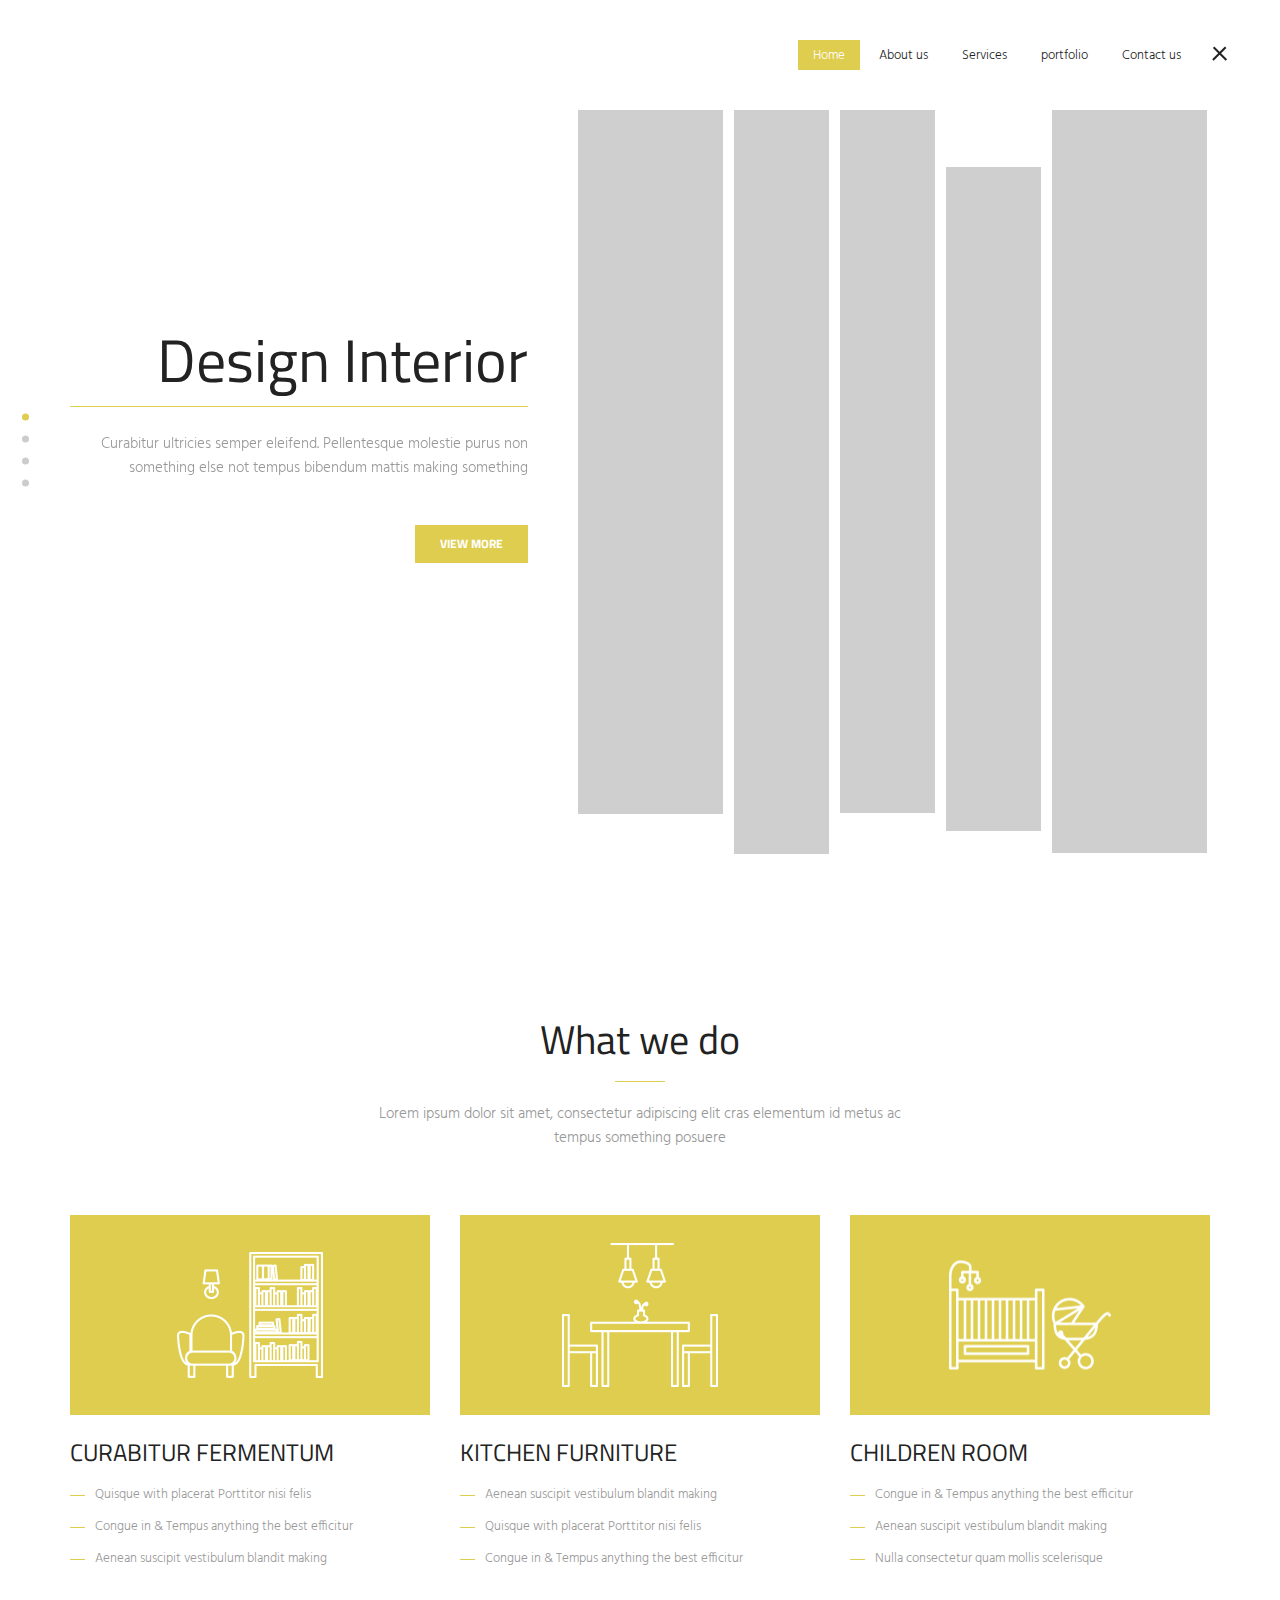
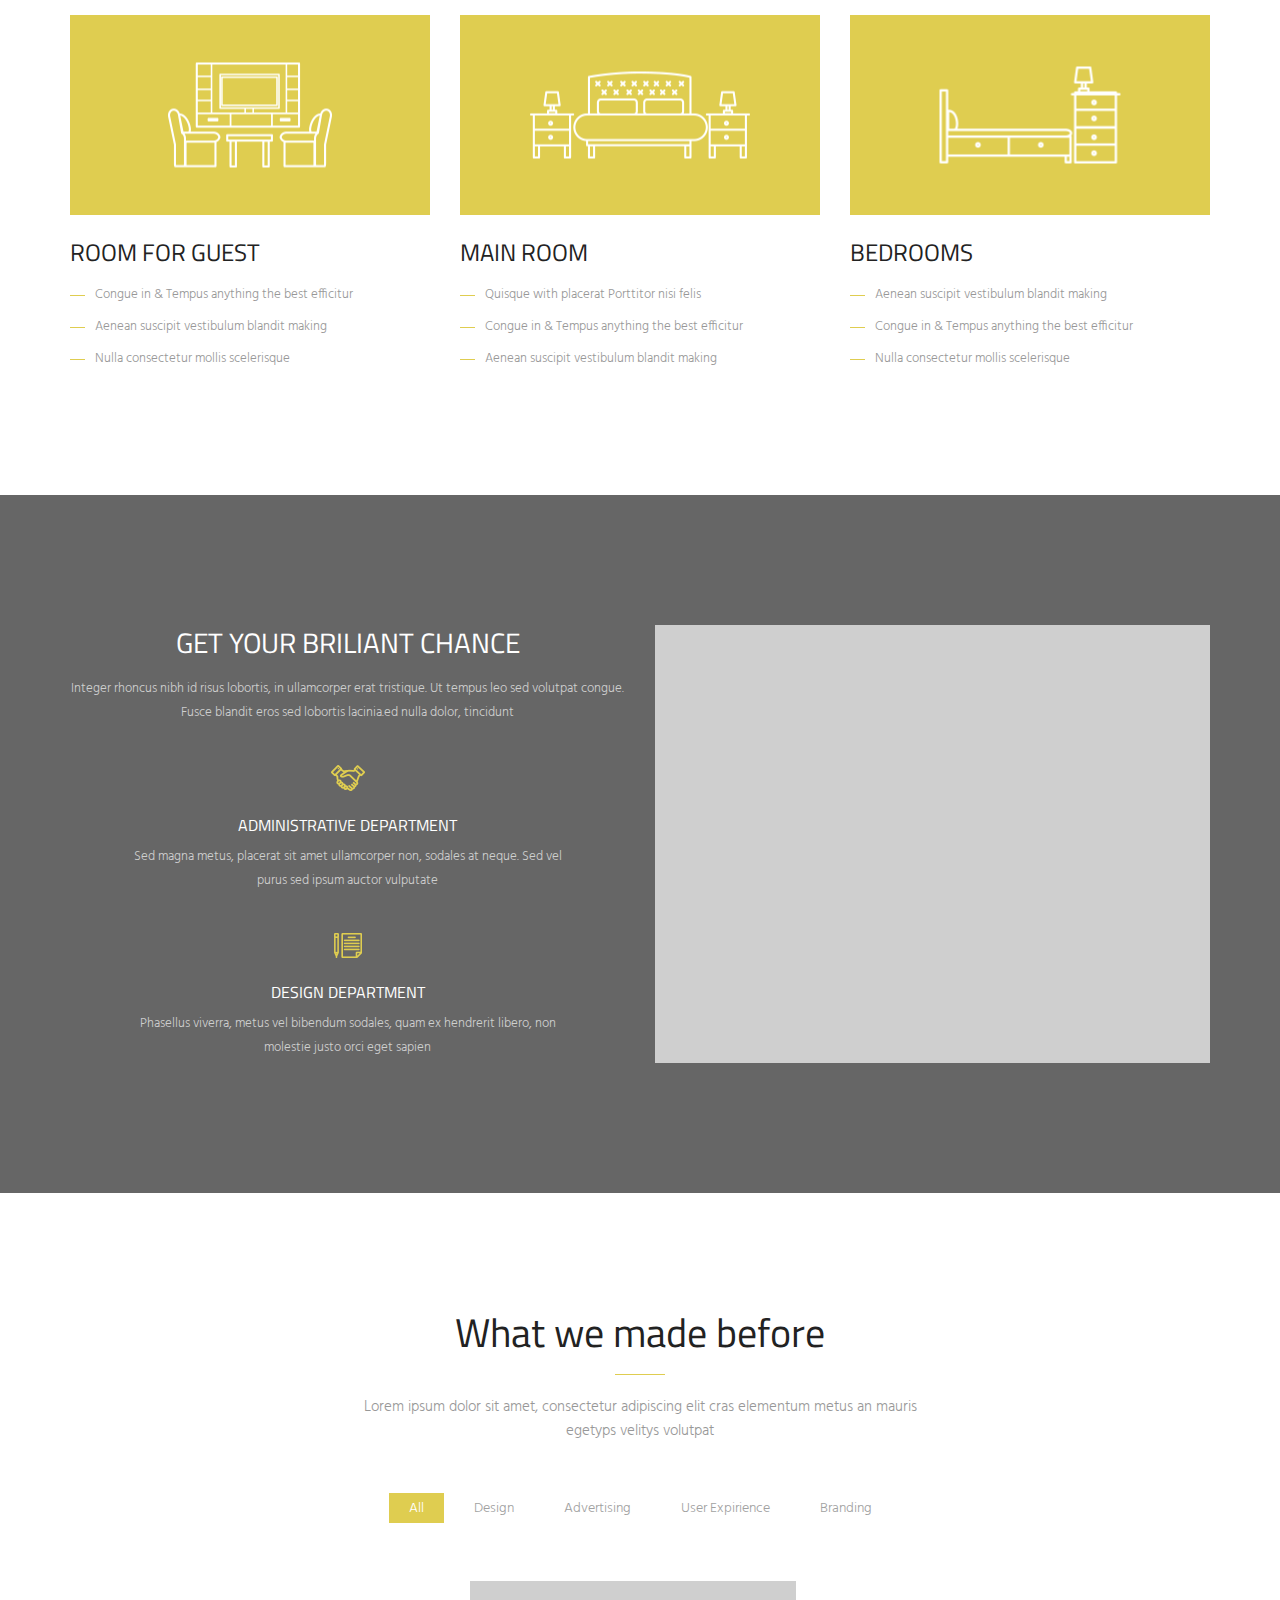
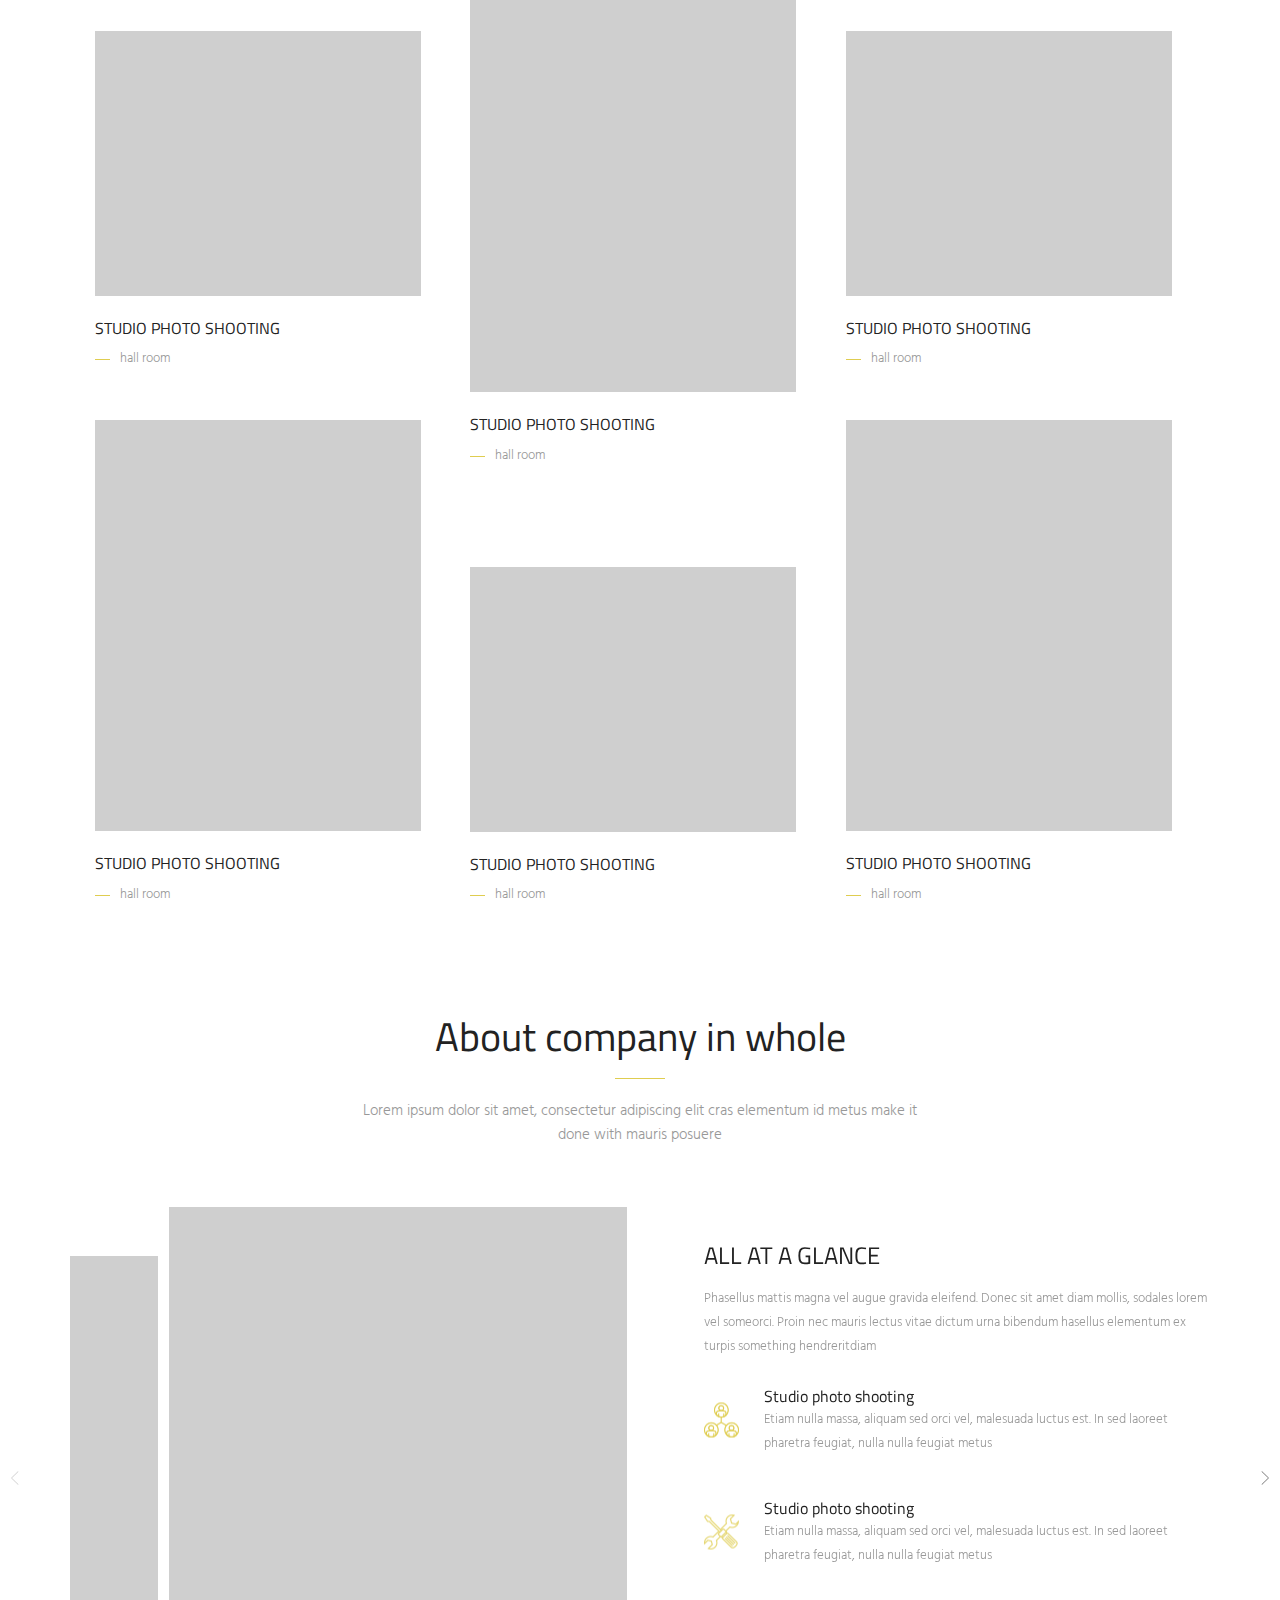
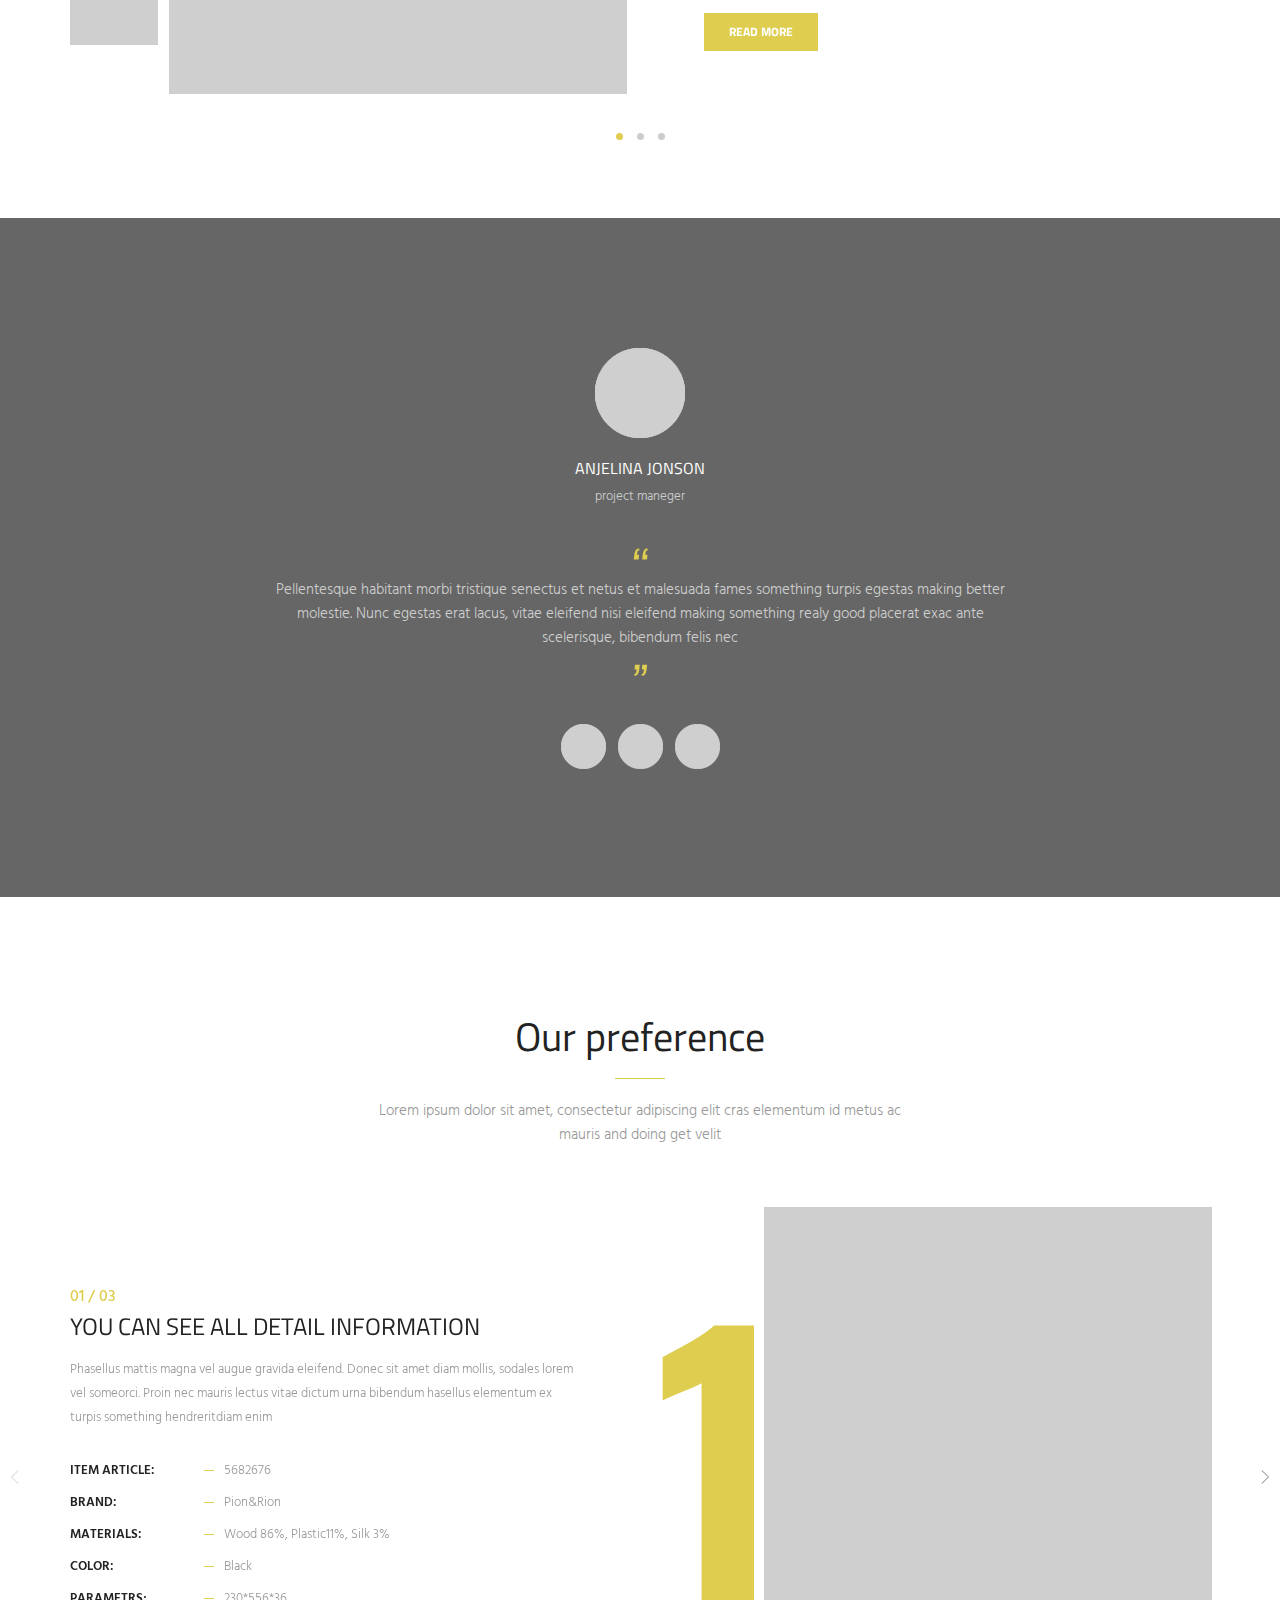
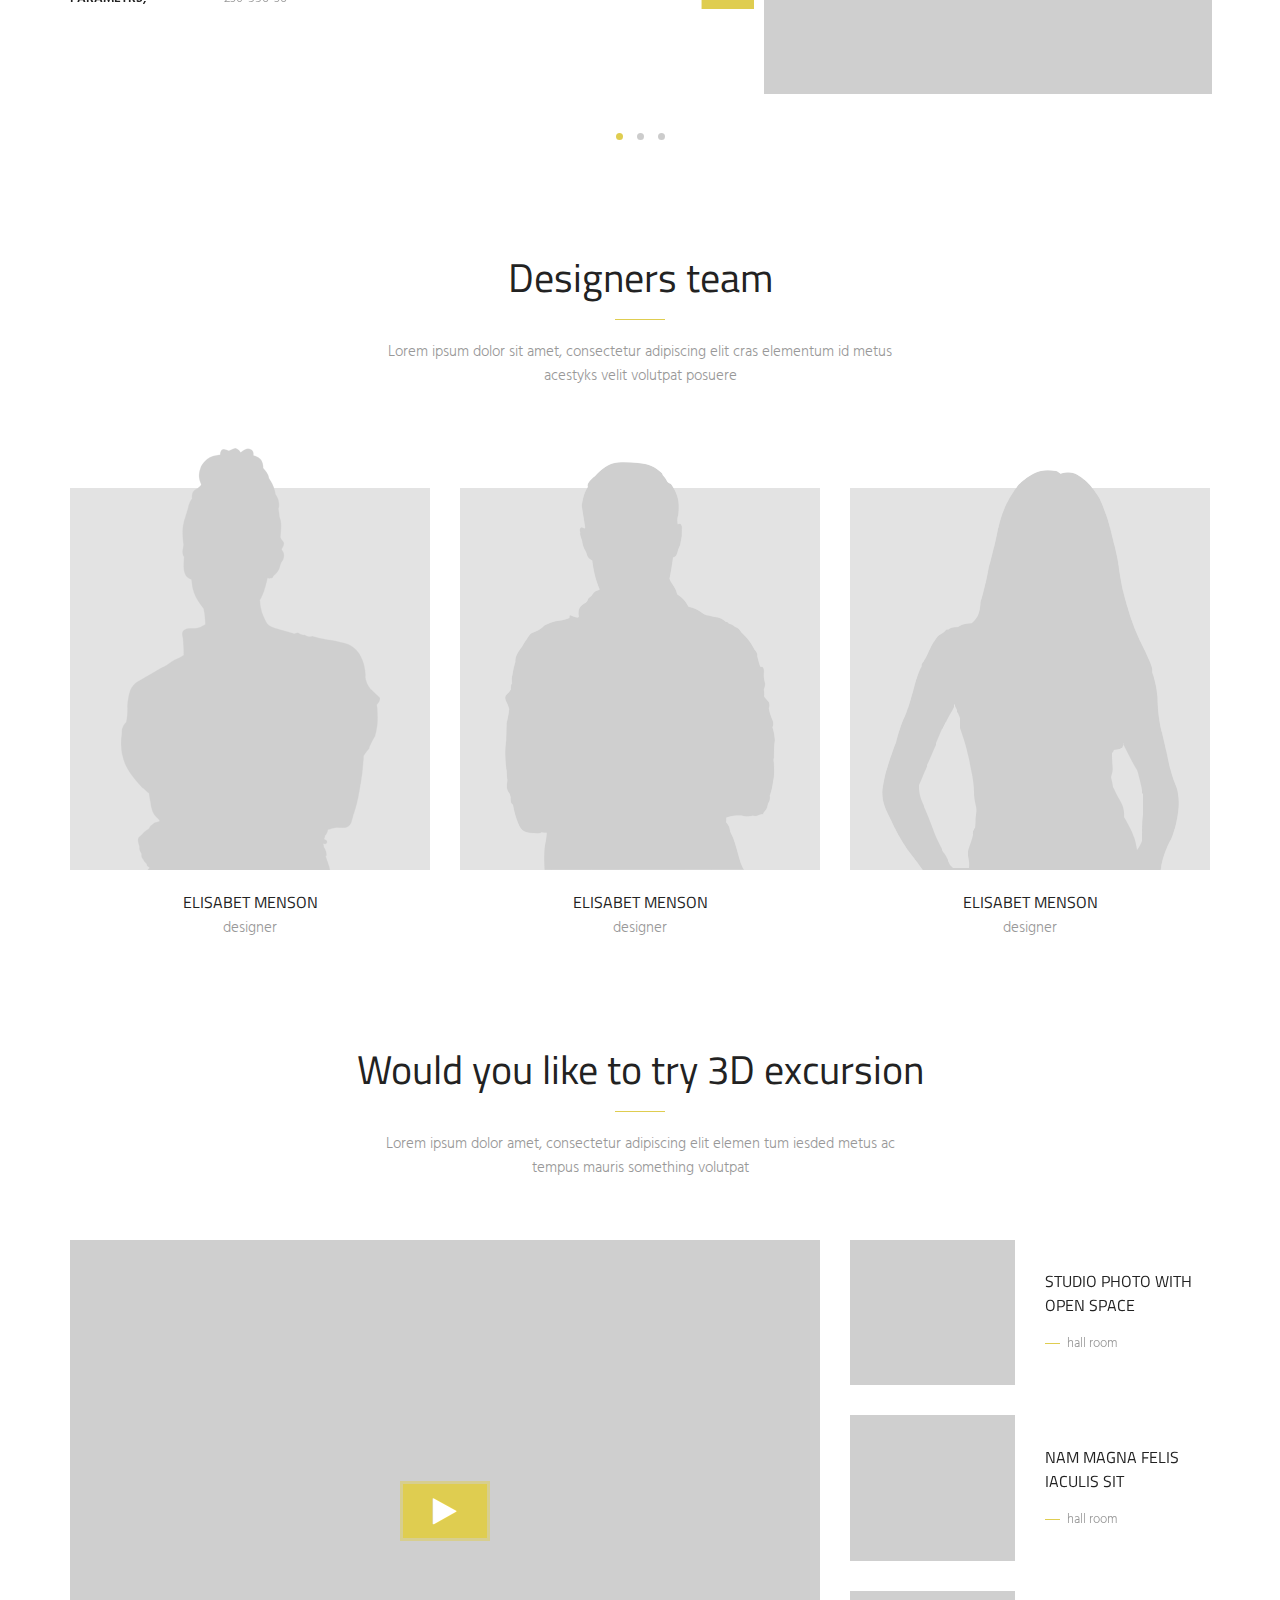
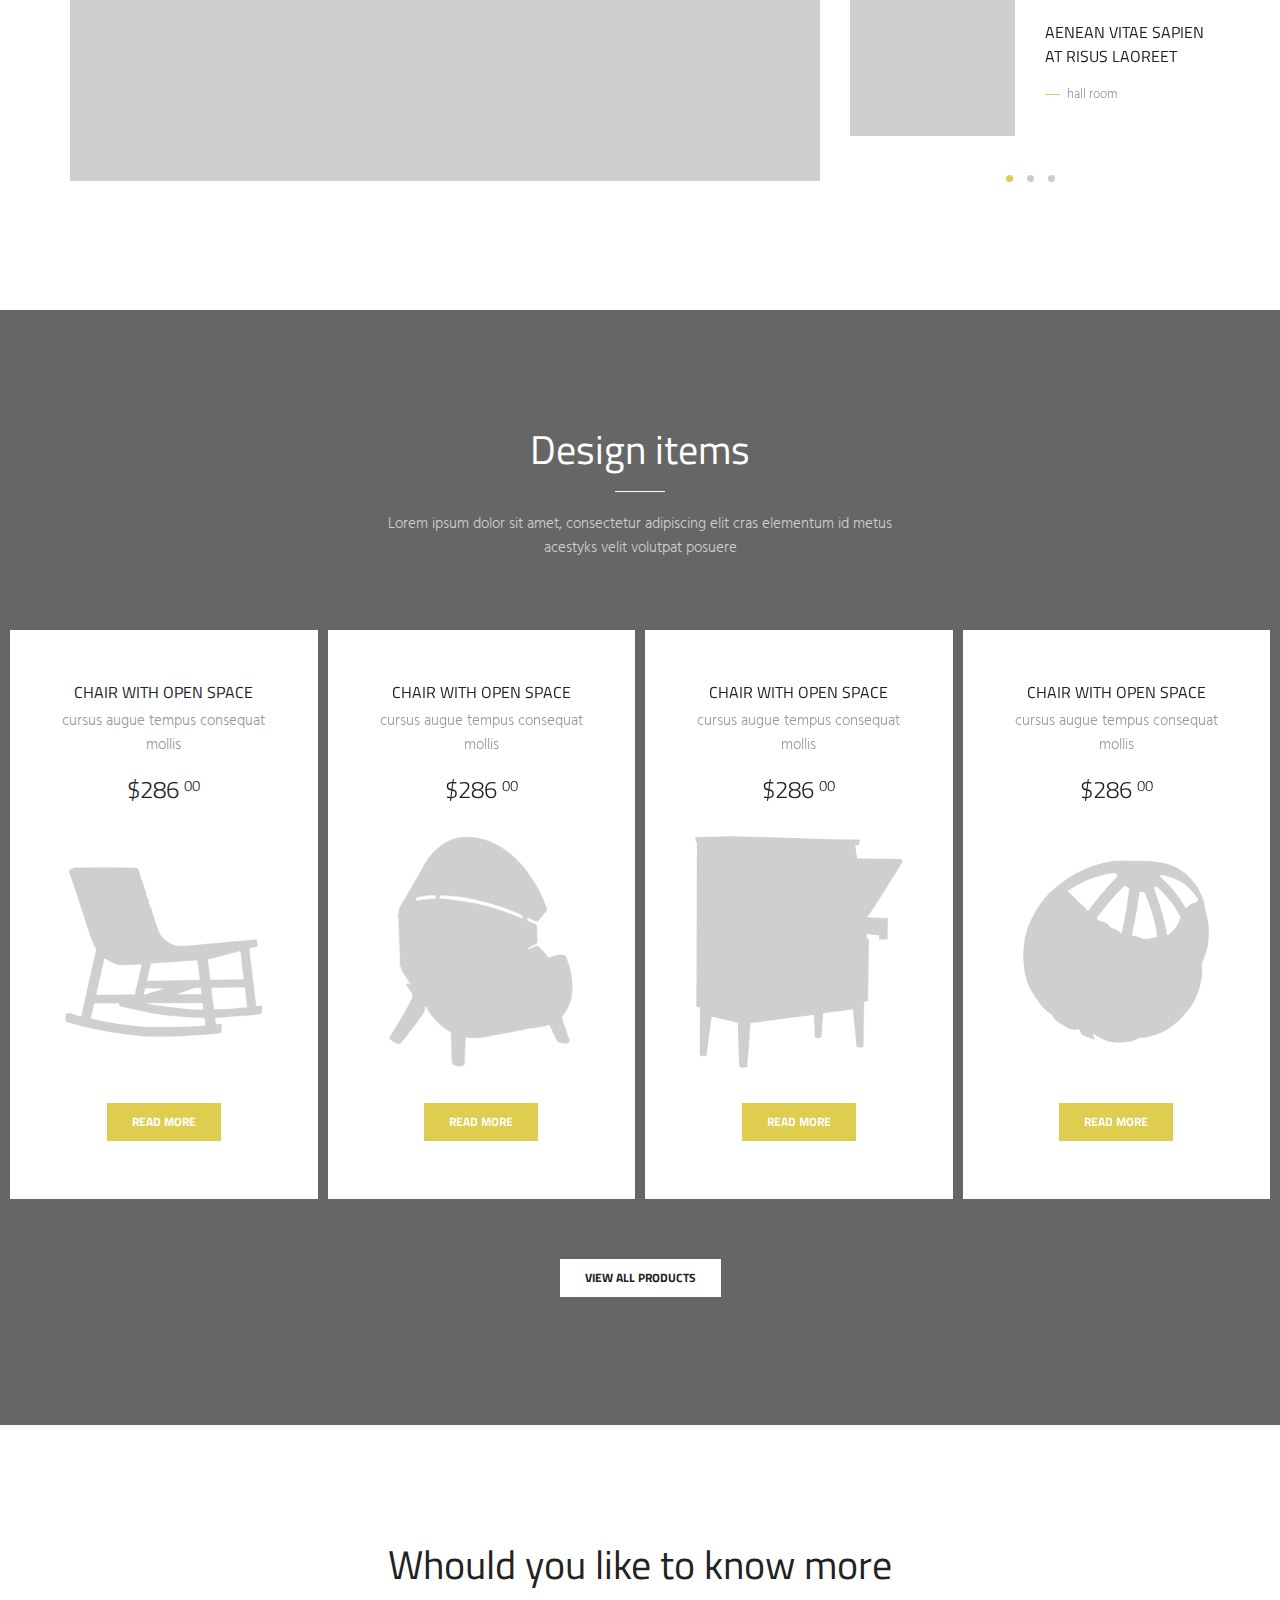
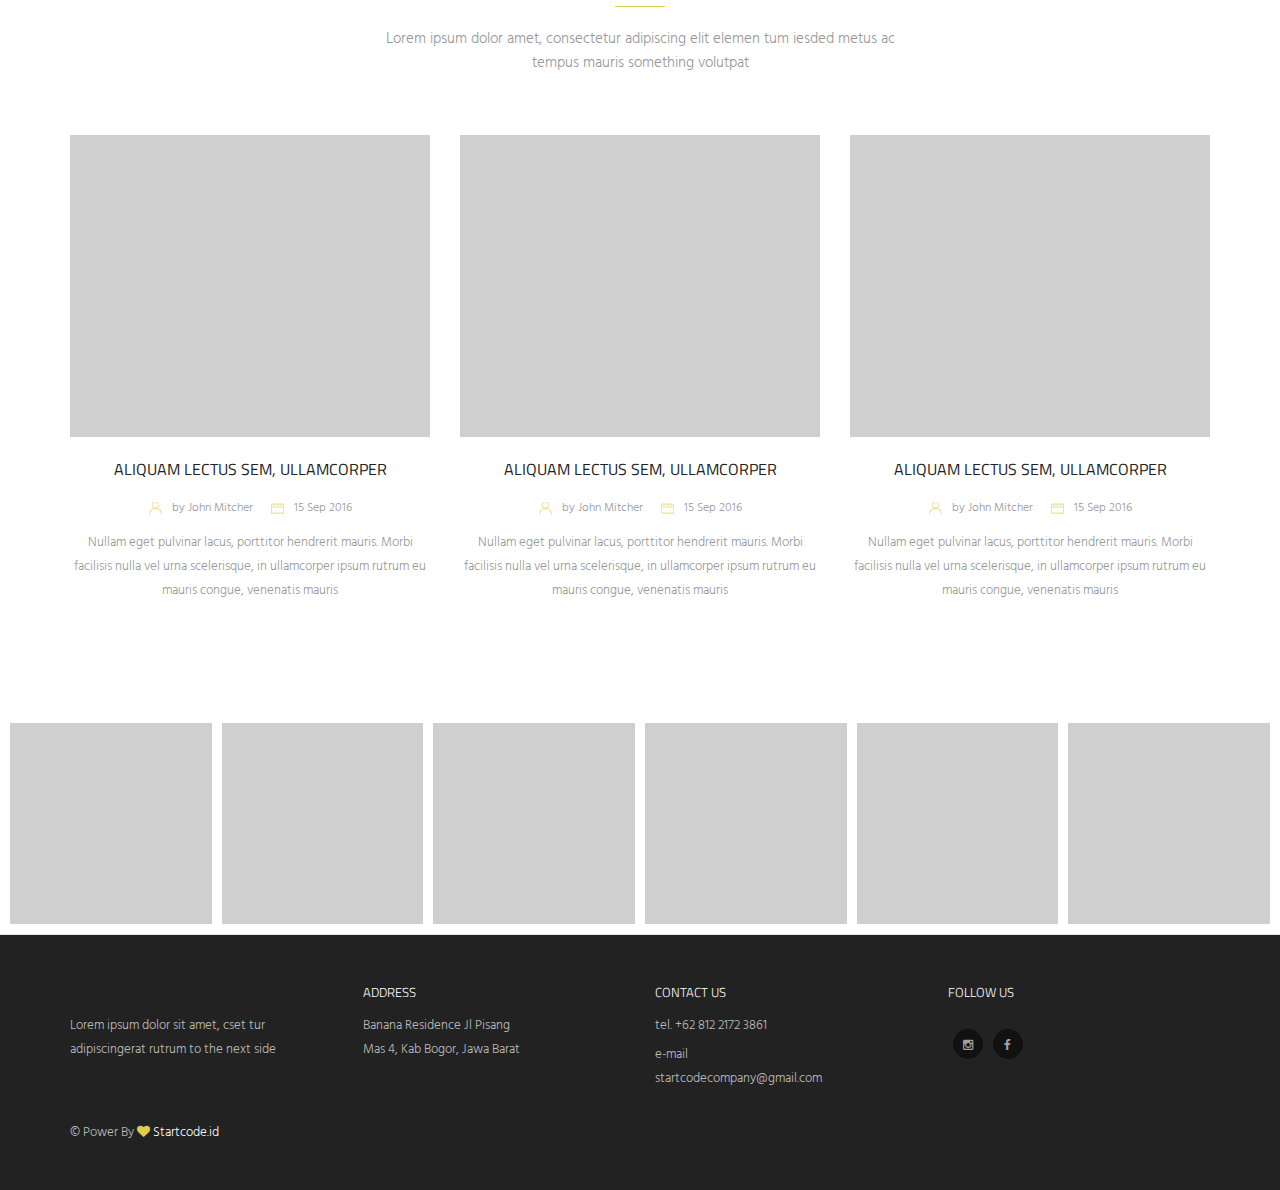
==== index.html @ 7873bda3 "suga" ====
<!DOCTYPE html>
<html lang="en">
  <head>
    <meta http-equiv="content-type" content="text/html; charset=utf-8" />
    <meta name="format-detection" content="telephone=no" />
    <meta name="viewport" content="width=device-width, initial-scale=1, maximum-scale=1, user-scalable=no">
    <link href="css/bootstrap.min.css" rel="stylesheet" type="text/css" />
    <link href="css/swiper.min.css" rel="stylesheet" type="text/css" />
    <link href="css/simplelightbox.css" rel="stylesheet" type="text/css" />
    <link href="css/jquery-ui.css" rel="stylesheet" />
    <link href="css/style.css" rel="stylesheet" type="text/css" />
    <link href="css/font-awesome.min.css" rel="stylesheet" type="text/css" />
    <link href="img/favicon.ico" rel="shortcut icon" />
    <link href="https://fonts.googleapis.com/css?family=Hind:300,500,600%7CTitillium+Web%7COswald:700" rel="stylesheet">
    <title>startcode.id</title>
  </head>
  <body>
    <div class="is-mobile"></div>
    <!-- LOADER -->
    <div id="loader-wrapper">
      <div class="loader"></div>
    </div>
    <!--end LOADER -->
    <!-- HEADER -->
    <header class="header-style-2">
      <div class="wide-container-fluid">
        <div class="row">
          <div class="col-xs-2">
            <a class="logo" href="https://startcode.id">
              <img src="https://startcode.id/assets/images/logoStartCode_WithoutName.png" alt="" width="40%">
            </a>
          </div>
          <div class="col-xs-10 text-right">
            <ul class="header-menu">
              <li class="active">
                <a href="index.html">
                  <span>Home</span>
                </a>
              </li>
              <li>
                <a href="about.html">
                  <span>About us</span>
                </a>
              </li>
              <li>
                <a href="service.html">
                  <span>Services</span>
                </a>
              </li>
              <li>
                <a href="portfolio.html">
                  <span>portfolio</span>
                </a>
              </li>
              <li>
                <a href="contact.html">
                  <span>Contact us</span>
                </a>
              </li>
            </ul>
         
            <div class="hamburger-icon">
              <span></span>
              <span></span>
              <span></span>
            </div>
            <div class="hamburger-icon-2">
              <span></span>
              <span></span>
              <span></span>
            </div>
          </div>
        </div>
      </div>
    </header>
    <!-- HEADER -->
    <!-- OVERLAY-MENU -->
    <div class="overlay-wrapper">
      <div class="overlay-animation"></div>
      <div class="flex">
        <div class="flex-in">
          <div class="overlay-menu">
            <div class="container">
              <div class="row">
                <div class="btn-close">
                  <span></span>
                  <span></span>
                </div>
                <div class="col-md-2 col-md-offset-5">
                  <!-- login -->
                  <div class="login-wrapper">
                    <div class="login hover-1 open-popup" data-rel="2">Log in &#47; Sing up</div>
                  </div>
                  <!-- basket -->
                  <div class="basket open-popup" data-rel="1">
                    <div class="img-wrapper">
                      <img src="img/shop/basket-2.png" alt="">
                      <span>1</span>
                    </div>
                    <br>
                    <p>total: <span>149.95&#36;</span>
                    </p>
                  </div>
                  <ul>
                    <li class="active">
                      <a href="index.html">Home</a>
                    </li>
                    <li>
                      <a href="about.html">About us</a>
                    </li>
                    <li>
                      <a href="service.html">Services</a>
                    </li>
                    <li class="dropdown-plus">
                      <a href="portfolio.html">Portfolio</a>
                      <span></span>
                      <ul>
                        <li>
                          <a href="portfolio.html">Portfolio #1</a>
                        </li>
                        <li>
                          <a href="portfolio_full.html">Portfolio #2</a>
                        </li>
                      </ul>
                    </li>
                    <li class="dropdown-plus">
                      <a href="blog.html">Blog</a>
                      <span></span>
                      <ul>
                        <li>
                          <a href="post.html">Blog post</a>
                        </li>
                      </ul>
                    </li>
                    <li class="dropdown-plus">
                      <a href="shop.html">Products</a>
                      <span></span>
                      <ul>
                        <li>
                          <a href="shop.html">Products #1</a>
                        </li>
                        <li>
                          <a href="shop2.html">Products #2</a>
                        </li>
                        <li>
                          <a href="shop3.html">Products #3</a>
                        </li>
                        <li>
                          <a href="shopdetail.html">Detail products</a>
                        </li>
                      </ul>
                    </li>
                    <li>
                      <a href="checkout.html">Checkout</a>
                    </li>
                    <li>
                      <a href="contact.html">Contact us</a>
                    </li>
                  </ul>
                </div>
              </div>
            </div>
          </div>
        </div>
      </div>
    </div>
    <!-- end OVERLAY-MENU -->
    <!-- OVERLAY-VIDEO -->
    <div class="overlay-wrapper height-min video">
      <div class="overlay-animation"></div>
      <div class="iframe-wrapper"></div>
      <div class="btn-close">
        <span></span>
        <span></span>
      </div>
    </div>
    <!-- end OVERLAY-VIDEO -->
    <!-- content -->
    <div id="content">
      <!-- banner -->
      <!-- swiper -->
      <div class="swiper-style-banner">
        <div class="swiper-container" data-speed="1000" data-parallax="1" data-pagination-rel="0" data-breakpoints="1" data-slides-per-view="1" data-xs-slides="1" data-sm-slides="1" data-md-slides="1">
          <div class="swiper-wrapper">
            <div class="swiper-slide">
              <div class="banner container">
                <div class="row flex-js">
                  <div class="col-md-7 flex-order-2">
                    <div class="banner-img-wrapper">
                      <div class="banner-img-inner">
                        <div class="banner-img-item-1" data-swiper-parallax="-200">
                          <div class="banner-img-1" style="background-image: url(img/banner-img-1.jpg);"></div>
                        </div>
                        <div class="banner-img-item-2" data-swiper-parallax="-300">
                          <div class="banner-img-2" style="background-image: url(img/banner-img-2.jpg);"></div>
                        </div>
                        <div class="banner-img-item-3" data-swiper-parallax="-400">
                          <div class="banner-img-3" style="background-image: url(img/banner-img-3.jpg);"></div>
                        </div>
                        <div class="banner-img-item-4" data-swiper-parallax="-500">
                          <div class="banner-img-4" style="background-image: url(img/banner-img-4.jpg);"></div>
                        </div>
                        <div class="banner-img-item-5" data-swiper-parallax="-600">
                          <div class="banner-img-5" style="background-image: url(img/banner-img-5.jpg);"></div>
                        </div>
                      </div>
                    </div>
                  </div>
                  <div class="col-md-5 col-md-offset-0 col-sm-8 col-sm-offset-2 col-xs-12 col-xs-offset-0 flex-order-1">
                    <article class="text-right">
                      <h1 class="h1" data-swiper-parallax="-800">Design Interior</h1>
                      <p data-swiper-parallax="-600">Curabitur ultricies semper eleifend. Pellentesque molestie purus non something else not tempus bibendum mattis making something</p>
                      <div class="btn-wrap" data-swiper-parallax="-400">
                        <a href="#" class="btn-2">
                          <span>view more</span>
                        </a>
                      </div>
                    </article>
                    <div class="clear"></div>
                  </div>
                </div>
              </div>
            </div>
            <div class="swiper-slide">
              <div class="banner container">
                <div class="row flex-js">
                  <div class="col-md-7 flex-order-2">
                    <div class="banner-img-wrapper">
                      <div class="banner-img-inner">
                        <div class="banner-img-item-1" data-swiper-parallax="-200">
                          <div class="banner-img-1" style="background-image: url(img/banner-img-1-2.jpg);"></div>
                        </div>
                        <div class="banner-img-item-2" data-swiper-parallax="-300">
                          <div class="banner-img-2" style="background-image: url(img/banner-img-2-2.jpg);"></div>
                        </div>
                        <div class="banner-img-item-3" data-swiper-parallax="-400">
                          <div class="banner-img-3" style="background-image: url(img/banner-img-3-2.jpg);"></div>
                        </div>
                        <div class="banner-img-item-4" data-swiper-parallax="-500">
                          <div class="banner-img-4" style="background-image: url(img/banner-img-4-2.jpg);"></div>
                        </div>
                        <div class="banner-img-item-5" data-swiper-parallax="-600">
                          <div class="banner-img-5" style="background-image: url(img/banner-img-5-2.jpg);"></div>
                        </div>
                      </div>
                    </div>
                  </div>
                  <div class="col-md-5 col-md-offset-0 col-sm-8 col-sm-offset-2 col-xs-12 col-xs-offset-0 flex-order-1">
                    <article class="text-right">
                      <h2 class="h1" data-swiper-parallax="-800">Design Interior</h2>
                      <p data-swiper-parallax="-600">Curabitur ultricies semper eleifend. Pellentesque molestie purus non something else not tempus bibendum mattis making something</p>
                      <div class="btn-wrap" data-swiper-parallax="-400">
                        <a href="#" class="btn-2">
                          <span>view more</span>
                        </a>
                      </div>
                    </article>
                    <div class="clear"></div>
                  </div>
                </div>
              </div>
            </div>
            <div class="swiper-slide">
              <div class="banner container">
                <div class="row flex-js">
                  <div class="col-md-7 flex-order-2">
                    <div class="banner-img-wrapper">
                      <div class="banner-img-inner">
                        <div class="banner-img-item-1" data-swiper-parallax="-200">
                          <div class="banner-img-1" style="background-image: url(img/banner-img-1-3.jpg);"></div>
                        </div>
                        <div class="banner-img-item-2" data-swiper-parallax="-300">
                          <div class="banner-img-2" style="background-image: url(img/banner-img-2-3.jpg);"></div>
                        </div>
                        <div class="banner-img-item-3" data-swiper-parallax="-400">
                          <div class="banner-img-3" style="background-image: url(img/banner-img-3-3.jpg);"></div>
                        </div>
                        <div class="banner-img-item-4" data-swiper-parallax="-500">
                          <div class="banner-img-4" style="background-image: url(img/banner-img-4-3.jpg);"></div>
                        </div>
                        <div class="banner-img-item-5" data-swiper-parallax="-600">
                          <div class="banner-img-5" style="background-image: url(img/banner-img-5-3.jpg);"></div>
                        </div>
                      </div>
                    </div>
                  </div>
                  <div class="col-md-5 col-md-offset-0 col-sm-8 col-sm-offset-2 col-xs-12 col-xs-offset-0 flex-order-1">
                    <article class="text-right">
                      <h2 class="h1" data-swiper-parallax="-800">Design Interior</h2>
                      <p data-swiper-parallax="-600">Curabitur ultricies semper eleifend. Pellentesque molestie purus non something else not tempus bibendum mattis making something</p>
                      <div class="btn-wrap" data-swiper-parallax="-400">
                        <a href="#" class="btn-2">
                          <span>view more</span>
                        </a>
                      </div>
                    </article>
                    <div class="clear"></div>
                  </div>
                </div>
              </div>
            </div>
            <div class="swiper-slide">
              <div class="banner container">
                <div class="row flex-js">
                  <div class="col-md-7 flex-order-2">
                    <div class="banner-img-wrapper">
                      <div class="banner-img-inner">
                        <div class="banner-img-item-1" data-swiper-parallax="-200">
                          <div class="banner-img-1" style="background-image: url(img/banner-img-1-4.jpg);"></div>
                        </div>
                        <div class="banner-img-item-2" data-swiper-parallax="-300">
                          <div class="banner-img-2" style="background-image: url(img/banner-img-2-4.jpg);"></div>
                        </div>
                        <div class="banner-img-item-3" data-swiper-parallax="-400">
                          <div class="banner-img-3" style="background-image: url(img/banner-img-3-4.jpg);"></div>
                        </div>
                        <div class="banner-img-item-4" data-swiper-parallax="-500">
                          <div class="banner-img-4" style="background-image: url(img/banner-img-4-4.jpg);"></div>
                        </div>
                        <div class="banner-img-item-5" data-swiper-parallax="-600">
                          <div class="banner-img-5" style="background-image: url(img/banner-img-5-4.jpg);"></div>
                        </div>
                      </div>
                    </div>
                  </div>
                  <div class="col-md-5 col-md-offset-0 col-sm-8 col-sm-offset-2 col-xs-12 col-xs-offset-0 flex-order-1">
                    <article class="text-right">
                      <h2 class="h1" data-swiper-parallax="-800">Design Interior</h2>
                      <p data-swiper-parallax="-600">Curabitur ultricies semper eleifend. Pellentesque molestie purus non something else not tempus bibendum mattis making something</p>
                      <div class="btn-wrap" data-swiper-parallax="-400">
                        <a href="#" class="btn-2">
                          <span>view more</span>
                        </a>
                      </div>
                    </article>
                    <div class="clear"></div>
                  </div>
                </div>
              </div>
            </div>
          </div>
          <div class="swiper-pagination swiper-pagination-black"></div>
        </div>
      </div>
      <!-- banner -->
      <div class="clear"></div>
      <div class="empty-space h40-xs h100-md"></div>
      <div class="empty-space h20-xs"></div>
      <!-- what-we-do -->
      <div class="container">
        <div class="row text-center">
          <div class="col-xs-12">
            <h2 class="h2">What we do</h2>
          </div>
          <div class="col-md-6 col-md-offset-3 col-sm-8 col-sm-offset-2 col-xs-12 col-xs-offset-0">
            <div class="empty-space h20-xs"></div>
            <p>Lorem ipsum dolor sit amet, consectetur adipiscing elit cras elementum id metus ac tempus something posuere</p>
          </div>
        </div>
        <div class="empty-space h30-xs h65-md"></div>
        <div class="row">
          <div class="col-md-4 col-sm-6">
            <div class="prod-item">
              <a href="#" class="prod-item-img">
                <img src="img/icon-3.png" alt="">
              </a>
              <div class="article small">
                <a href="#" class="h4">Curabitur fermentum</a>
                <ul>
                  <li>Quisque with placerat Porttitor nisi felis</li>
                  <li>Congue in &#38; Tempus anything the best efficitur</li>
                  <li>Aenean suscipit vestibulum blandit making</li>
                </ul>
              </div>
            </div>
          </div>
          <div class="col-md-4 col-sm-6">
            <div class="prod-item">
              <a href="#" class="prod-item-img">
                <img src="img/icon-4.png" alt="">
              </a>
              <div class="article small">
                <a href="#" class="h4">kitchen furniture</a>
                <ul>
                  <li>Aenean suscipit vestibulum blandit making</li>
                  <li>Quisque with placerat Porttitor nisi felis</li>
                  <li>Congue in &#38; Tempus anything the best efficitur</li>
                </ul>
              </div>
            </div>
          </div>
          <div class="col-md-4 col-sm-6">
            <div class="prod-item">
              <a href="#" class="prod-item-img">
                <img src="img/icon-5.png" alt="">
              </a>
              <div class="article small">
                <a href="#" class="h4">children room</a>
                <ul>
                  <li>Congue in &#38; Tempus anything the best efficitur</li>
                  <li>Aenean suscipit vestibulum blandit making</li>
                  <li>Nulla consectetur quam mollis scelerisque</li>
                </ul>
              </div>
            </div>
          </div>
          <div class="col-md-4 col-sm-6">
            <div class="prod-item">
              <a href="#" class="prod-item-img">
                <img src="img/icon-6.png" alt="">
              </a>
              <div class="article small">
                <a href="#" class="h4">room for guest</a>
                <ul>
                  <li>Congue in &#38; Tempus anything the best efficitur</li>
                  <li>Aenean suscipit vestibulum blandit making</li>
                  <li>Nulla consectetur mollis scelerisque</li>
                </ul>
              </div>
            </div>
          </div>
          <div class="col-md-4 col-sm-6">
            <div class="prod-item">
              <a href="#" class="prod-item-img">
                <img src="img/icon-7.png" alt="">
              </a>
              <div class="article small">
                <a href="#" class="h4">main room</a>
                <ul>
                  <li>Quisque with placerat Porttitor nisi felis</li>
                  <li>Congue in &#38; Tempus anything the best efficitur</li>
                  <li>Aenean suscipit vestibulum blandit making</li>
                </ul>
              </div>
            </div>
          </div>
          <div class="col-md-4 col-sm-6">
            <div class="prod-item">
              <a href="#" class="prod-item-img">
                <img src="img/icon-8.png" alt="">
              </a>
              <div class="article small">
                <a href="#" class="h4">bedrooms</a>
                <ul>
                  <li>Aenean suscipit vestibulum blandit making</li>
                  <li>Congue in &#38; Tempus anything the best efficitur</li>
                  <li>Nulla consectetur mollis scelerisque</li>
                </ul>
              </div>
            </div>
          </div>
        </div>
      </div>
      <!-- what-we-do -->
      <div class="empty-space h15-xs h80-md"></div>
      <!-- get-your-chance -->
      <div class="container-fluid nopadding block">
        <div class="clip">
          <div class="bg fix" style="background-image: url(img/img-3.jpg);">
            <div class="bg-layer-6"></div>
          </div>
        </div>
        <div class="empty-space h35-xs h100-md"></div>
        <div class="empty-space h30-xs"></div>
        <div class="container">
          <div class="row flex-md">
            <div class="col-md-6 col-md-offset-0 col-sm-8 col-sm-offset-2 col-xs-12 col-xs-offset-0 flex-order-2">
              <img class="img" src="img/img-4.jpg" alt="">
            </div>
            <div class="col-md-6 col-md-offset-0 col-sm-8 col-sm-offset-2 col-xs-12 col-xs-offset-0 flex-order-1">
              <article class="text-center white-70 small-sm">
                <div class="empty-space h40-xs h0-md"></div>
                <h3 class="h3 white">Get your briliant chance</h3>
                <div class="empty-space h20-xs"></div>
                <p>Integer rhoncus nibh id risus lobortis, in ullamcorper erat tristique. Ut tempus leo sed volutpat congue. Fusce blandit eros sed lobortis lacinia.ed nulla dolor, tincidunt</p>
              </article>
              <div class="empty-space h40-xs fl"></div>
              <div class="row">
                <div class="col-md-10 col-md-offset-1">
                  <article class="text-center white-70 small-sm">
                    <img src="img/icon-9.png" alt="">
                    <div class="empty-space h5-xs"></div>
                    <a href="#">
                      <h5 class="h5 white hover-1">administrative department</h5>
                    </a>
                    <p>Sed magna metus, placerat sit amet ullamcorper non, sodales at neque. Sed vel purus sed ipsum auctor vulputate</p>
                  </article>
                </div>
              </div>
              <div class="empty-space h40-xs fl"></div>
              <div class="row">
                <div class="col-md-10 col-md-offset-1">
                  <article class="text-center white-70 small-sm">
                    <img src="img/icon-10.png" alt="">
                    <div class="empty-space h5-xs"></div>
                    <a href="#">
                      <h5 class="h5 white hover-1">design department</h5>
                    </a>
                    <p>Phasellus viverra, metus vel bibendum sodales, quam ex hendrerit libero, non molestie justo orci eget sapien</p>
                  </article>
                </div>
              </div>
            </div>
          </div>
        </div>
        <div class="empty-space h35-xs h100-md"></div>
        <div class="empty-space h30-xs"></div>
      </div>
      <!-- get-your-chance -->
      <div class="clear"></div>
      <div class="empty-space h40-xs h100-md"></div>
      <div class="empty-space h20-xs"></div>
      <!-- what-we-made-before -->
      <div class="container">
        <div class="row text-center">
          <div class="col-xs-12">
            <h2 class="h2">What we made before</h2>
          </div>
          <div class="col-md-6 col-md-offset-3 col-sm-8 col-sm-offset-2 col-xs-12 col-xs-offset-0">
            <div class="empty-space h20-xs"></div>
            <p>Lorem ipsum dolor sit amet, consectetur adipiscing elit cras elementum metus an mauris egetyps velitys volutpat</p>
          </div>
        </div>
        <div class="empty-space h25-xs h50-sm"></div>
        <div class="sorting-menu">
          <div class="button-drop">
            <a href="#">
              <span>All</span>
              <i class="fa fa-angle-down" aria-hidden="true"></i>
              <i class="fa fa-angle-up" aria-hidden="true"></i>
            </a>
          </div>
          <ul>
            <li data-filter="*" class="active" data-name="All">All</li>
            <li data-filter=".category-1" data-name="Design">Design</li>
            <li data-filter=".category-2" data-name="Advertising">Advertising</li>
            <li data-filter=".category-3" data-name="User Expirience">User Expirience</li>
            <li data-filter=".category-4" data-name="Branding">Branding</li>
          </ul>
        </div>
        <div class="empty-space h20-xs h50-sm"></div>
        <div class="row">
          <div class="col-md-12">
            <div class="grid">
              <div class="grid-sizer"></div>
              <div class="grid-item category-3">
                <a href="img/portfolio-1.jpg" class="lightbox">
                  <img src="img/portfolio-1.jpg" alt="">
                </a>
                <a class="h6" href="#">Studio photo shooting</a>
                <p>hall room</p>
              </div>
              <div class="grid-item big category-1">
                <a href="img/portfolio-2.jpg" class="lightbox">
                  <img src="img/portfolio-2.jpg" alt="">
                </a>
                <a class="h6" href="#">Studio photo shooting</a>
                <p>hall room</p>
              </div>
              <div class="grid-item category-4">
                <a href="img/portfolio-3.jpg" class="lightbox">
                  <img src="img/portfolio-3.jpg" alt="">
                </a>
                <a class="h6" href="#">Studio photo shooting</a>
                <p>hall room</p>
              </div>
              <div class="grid-item big category-2">
                <a href="img/portfolio-4.jpg" class="lightbox">
                  <img src="img/portfolio-4.jpg" alt="">
                </a>
                <a class="h6" href="#">Studio photo shooting</a>
                <p>hall room</p>
              </div>
              <div class="grid-item big category-3">
                <a href="img/portfolio-5.jpg" class="lightbox">
                  <img src="img/portfolio-6.jpg" alt="">
                </a>
                <a class="h6" href="#">Studio photo shooting</a>
                <p>hall room</p>
              </div>
              <div class="grid-item category-1">
                <a href="img/portfolio-6.jpg" class="lightbox">
                  <img src="img/portfolio-5.jpg" alt="">
                </a>
                <a class="h6" href="#">Studio photo shooting</a>
                <p>hall room</p>
              </div>
            </div>
          </div>
        </div>
      </div>
      <!-- what-we-made-before -->
      <div class="empty-space h0-xs h40-md"></div>
      <div class="empty-space h30-xs h20-md"></div>
      <!-- about -->
      <div class="container">
        <div class="row text-center">
          <div class="col-xs-12">
            <h2 class="h2">About company in whole</h2>
          </div>
          <div class="col-md-6 col-md-offset-3 col-sm-8 col-sm-offset-2 col-xs-12 col-xs-offset-0">
            <div class="empty-space h20-xs"></div>
            <p>Lorem ipsum dolor sit amet, consectetur adipiscing elit cras elementum id metus make it done with mauris posuere</p>
          </div>
        </div>
        <div class="empty-space h30-xs h60-md"></div>
      </div>
      <!-- swiper -->
      <div class="swiper-style-1">
        <div class="swiper-button-wrapper">
          <div class="container">
            <div class="swiper-button-prev swiper-button square-style" data-pagination-rel="1"></div>
            <div class="swiper-button-next swiper-button square-style" data-pagination-rel="1"></div>
          </div>
        </div>
        <div class="swiper-container" data-speed="1000" data-space="50" data-pagination-rel="1" data-breakpoints="1" data-slides-per-view="1" data-xs-slides="1" data-sm-slides="1" data-md-slides="1">
          <div class="swiper-wrapper">
            <div class="swiper-slide">
              <div class="container">
                <div class="row flex">
                  <div class="col-md-6">
                    <div class="percent-img-wrapper">
                      <div class="percent-img-inner">
                        <div class="percent-img-item-1">
                          <div class="percent-img-1" style="background-image: url(img/img-1.jpg);"></div>
                        </div>
                        <div class="percent-img-item-2">
                          <div class="percent-img-2" style="background-image: url(img/img-2.jpg);"></div>
                        </div>
                      </div>
                    </div>
                  </div>
                  <div class="col-md-6 col-md-offset-0 col-sm-8 col-sm-offset-2 col-xs-12 col-xs-offset-0">
                    <div class="row">
                      <div class="col-md-11 col-md-offset-1">
                        <div class="empty-space h50-xs h0-md"></div>
                        <article class="small-sm">
                          <h4 class="h4">all at a glance</h4>
                          <div class="empty-space h20-xs"></div>
                          <p>Phasellus mattis magna vel augue gravida eleifend. Donec sit amet diam mollis, sodales lorem vel someorci. Proin nec mauris lectus vitae dictum urna bibendum hasellus elementum ex turpis something hendreritdiam</p>
                          <div class="empty-space h25-xs"></div>
                        </article>
                        <ul class="about-list">
                          <li>
                            <article class="small-sm">
                              <img src="img/icon-1.png" alt="">
                              <a href="#">
                                <h6 class="h6 hover-1">Studio photo shooting</h6>
                              </a>
                              <p>Etiam nulla massa, aliquam sed orci vel, malesuada luctus est. In sed laoreet pharetra feugiat, nulla nulla feugiat metus </p>
                            </article>
                          </li>
                          <li>
                            <article class="small-sm">
                              <img src="img/icon-2.png" alt="">
                              <a href="#">
                                <h6 class="h6 hover-1">Studio photo shooting</h6>
                              </a>
                              <p>Etiam nulla massa, aliquam sed orci vel, malesuada luctus est. In sed laoreet pharetra feugiat, nulla nulla feugiat metus </p>
                            </article>
                          </li>
                        </ul>
                        <div class="empty-space h45-xs fl"></div>
                        <div class="btn-wrap">
                          <a href="#" class="btn-2">
                            <span>read more</span>
                          </a>
                        </div>
                      </div>
                    </div>
                  </div>
                </div>
              </div>
            </div>
            <div class="swiper-slide">
              <div class="container">
                <div class="row flex">
                  <div class="col-md-6">
                    <div class="percent-img-wrapper">
                      <div class="percent-img-inner">
                        <div class="percent-img-item-1">
                          <div class="percent-img-1" style="background-image: url(img/img-1-2.jpg);"></div>
                        </div>
                        <div class="percent-img-item-2">
                          <div class="percent-img-2" style="background-image: url(img/img-2-2.jpg);"></div>
                        </div>
                      </div>
                    </div>
                  </div>
                  <div class="col-md-6 col-md-offset-0 col-sm-8 col-sm-offset-2 col-xs-12 col-xs-offset-0">
                    <div class="row">
                      <div class="col-md-11 col-md-offset-1">
                        <div class="empty-space h50-xs h0-md"></div>
                        <article class="small-sm">
                          <h4 class="h4">all at a glance</h4>
                          <div class="empty-space h20-xs"></div>
                          <p>Phasellus mattis magna vel augue gravida eleifend. Donec sit amet diam mollis, sodales lorem vel someorci. Proin nec mauris lectus vitae dictum urna bibendum hasellus elementum ex turpis something hendreritdiam</p>
                          <div class="empty-space h25-xs"></div>
                        </article>
                        <ul class="about-list">
                          <li>
                            <article class="small-sm">
                              <img src="img/icon-1.png" alt="">
                              <h6 class="h6">Studio photo shooting</h6>
                              <p>Etiam nulla massa, aliquam sed orci vel, malesuada luctus est. In sed laoreet pharetra feugiat, nulla nulla feugiat metus </p>
                            </article>
                          </li>
                          <li>
                            <article class="small-sm">
                              <img src="img/icon-2.png" alt="">
                              <h6 class="h6">Studio photo shooting</h6>
                              <p>Etiam nulla massa, aliquam sed orci vel, malesuada luctus est. In sed laoreet pharetra feugiat, nulla nulla feugiat metus </p>
                            </article>
                          </li>
                        </ul>
                        <div class="empty-space h45-xs fl"></div>
                        <div class="btn-wrap">
                          <a href="#" class="btn-2">
                            <span>read more</span>
                          </a>
                        </div>
                      </div>
                    </div>
                  </div>
                </div>
              </div>
            </div>
            <div class="swiper-slide">
              <div class="container">
                <div class="row flex">
                  <div class="col-md-6">
                    <div class="percent-img-wrapper">
                      <div class="percent-img-inner">
                        <div class="percent-img-item-1">
                          <div class="percent-img-1" style="background-image: url(img/img-1-3.jpg);"></div>
                        </div>
                        <div class="percent-img-item-2">
                          <div class="percent-img-2" style="background-image: url(img/img-2-3.jpg);"></div>
                        </div>
                      </div>
                    </div>
                  </div>
                  <div class="col-md-6 col-md-offset-0 col-sm-8 col-sm-offset-2 col-xs-12 col-xs-offset-0">
                    <div class="row">
                      <div class="col-md-11 col-md-offset-1">
                        <div class="empty-space h50-xs h0-md"></div>
                        <article class="small-sm">
                          <h4 class="h4">all at a glance</h4>
                          <div class="empty-space h20-xs"></div>
                          <p>Phasellus mattis magna vel augue gravida eleifend. Donec sit amet diam mollis, sodales lorem vel someorci. Proin nec mauris lectus vitae dictum urna bibendum hasellus elementum ex turpis something hendreritdiam</p>
                          <div class="empty-space h25-xs"></div>
                        </article>
                        <ul class="about-list">
                          <li>
                            <article class="small-sm">
                              <img src="img/icon-1.png" alt="">
                              <h6 class="h6">Studio photo shooting</h6>
                              <p>Etiam nulla massa, aliquam sed orci vel, malesuada luctus est. In sed laoreet pharetra feugiat, nulla nulla feugiat metus </p>
                            </article>
                          </li>
                          <li>
                            <article class="small-sm">
                              <img src="img/icon-2.png" alt="">
                              <h6 class="h6">Studio photo shooting</h6>
                              <p>Etiam nulla massa, aliquam sed orci vel, malesuada luctus est. In sed laoreet pharetra feugiat, nulla nulla feugiat metus </p>
                            </article>
                          </li>
                        </ul>
                        <div class="empty-space h45-xs fl"></div>
                        <div class="btn-wrap">
                          <a href="#" class="btn-2">
                            <span>read more</span>
                          </a>
                        </div>
                      </div>
                    </div>
                  </div>
                </div>
              </div>
            </div>
          </div>
          <div class="swiper-pagination swiper-pagination-black"></div>
        </div>
      </div>
      <!-- about -->
      <!-- <div class="empty-space h25-xs h100-md"></div> -->
      <div class="empty-space h70-xs"></div>
      <!-- quote -->
      <div class="container-fluid nopadding block">
        <div class="clip">
          <div class="bg fix" style="background-image: url(img/img-5.jpg);">
            <div class="bg-layer-6"></div>
          </div>
        </div>
        <div class="empty-space h55-xs h100-md"></div>
        <div class="empty-space h30-xs"></div>
        <div class="container">
          <div class="quote">
            <div class="row">
              <div class="col-md-8 col-md-offset-2">
                <article class="text-center white-70 active">
                  <img src="img/author-1.png" alt="">
                  <h6 class="h6">anjelina jonson</h6>
                  <span class="small-sm block">project maneger</span>
                  <img src="img/quotes-left.png" alt="">
                  <p>Pellentesque habitant morbi tristique senectus et netus et malesuada fames something turpis egestas making better molestie. Nunc egestas erat lacus, vitae eleifend nisi eleifend making something realy good placerat exac ante scelerisque, bibendum felis nec</p>
                  <img src="img/quotes-right.png" alt="">
                </article>
                <article class="text-center white-70">
                  <img src="img/author-2.png" alt="">
                  <h6 class="h6">anjelina jonson</h6>
                  <span class="small-sm block">project maneger</span>
                  <img src="img/quotes-left.png" alt="">
                  <p>Nunc egestas erat lacus, vitae eleifend nisi eleifend making something realy good placerat exac ante scelerisque. Donec feugiat volutpat lacus id elementum. Fusce sagittis ac purus vel commodo. Integer lobortis risus eleifend nisi eleifend id, bibendum felis nec</p>
                  <img src="img/quotes-right.png" alt="">
                </article>
                <article class="text-center white-70">
                  <img src="img/author-3.png" alt="">
                  <h6 class="h6">anjelina jonson</h6>
                  <span class="small-sm block">project maneger</span>
                  <img src="img/quotes-left.png" alt="">
                  <p>Aliquam sagittis tellus convallis, bibendum felis nec, mattis urna. Ut fringilla, lectus quis sem making something realy good. Nunc egestas erat lacus, vitae eleifend nisi eleifend making something realy good placerat exac ante scelerisque, bibendum felis nec</p>
                  <img src="img/quotes-right.png" alt="">
                </article>
                <ul>
                  <li class="quote-nav active">
                    <img src="img/author-1-sm.png" alt="">
                  </li>
                  <li class="quote-nav">
                    <img src="img/author-2-sm.png" alt="">
                  </li>
                  <li class="quote-nav">
                    <img src="img/author-3-sm.png" alt="">
                  </li>
                </ul>
              </div>
            </div>
          </div>
        </div>
        <div class="empty-space h55-xs h100-md"></div>
        <div class="empty-space h20-xs"></div>
      </div>
      <!-- quote -->
      <div class="clear"></div>
      <div class="empty-space h40-xs h100-md"></div>
      <div class="empty-space h20-xs"></div>
      <!-- our-preference -->
      <div class="container">
        <div class="row text-center">
          <div class="col-xs-12">
            <h2 class="h2">Our preference</h2>
          </div>
          <div class="col-md-6 col-md-offset-3 col-sm-8 col-sm-offset-2 col-xs-12 col-xs-offset-0">
            <div class="empty-space h20-xs"></div>
            <p>Lorem ipsum dolor sit amet, consectetur adipiscing elit cras elementum id metus ac mauris and doing get velit</p>
          </div>
        </div>
        <div class="empty-space h30-xs h60-md"></div>
      </div>
      <!-- swiper -->
      <div class="swiper-style-1">
        <div class="swiper-button-wrapper">
          <div class="container">
            <div class="swiper-button-prev swiper-button square-style" data-pagination-rel="2"></div>
            <div class="swiper-button-next swiper-button square-style" data-pagination-rel="2"></div>
          </div>
        </div>
        <div class="swiper-container" data-speed="1000" data-space="50" data-pagination-rel="2" data-breakpoints="1" data-slides-per-view="1" data-xs-slides="1" data-sm-slides="1" data-md-slides="1">
          <div class="swiper-wrapper">
            <div class="swiper-slide">
              <div class="container">
                <div class="row flex">
                  <div class="col-md-6 flex-order-2">
                    <div class="percent-img-wrapper style-2">
                      <div class="percent-img-inner">
                        <div class="percent-img-item-1">
                          <div class="percent-img-1">
                            <span>1</span>
                          </div>
                        </div>
                        <div class="percent-img-item-2">
                          <div class="percent-img-2" style="background-image: url(img/img-7-1.jpg);"></div>
                        </div>
                      </div>
                    </div>
                  </div>
                  <div class="col-md-6 flex-order-1">
                    <div class="row">
                      <div class="col-md-11">
                        <div class="empty-space h50-xs h0-md"></div>
                        <div class="slide-number">
                          <span>01</span> &#47; 03
                        </div>
                        <div class="empty-space h5-xs"></div>
                        <article class="small-sm">
                          <a href="#">
                            <h4 class="h4 hover-1">you can see all detail information</h4>
                          </a>
                          <div class="empty-space h20-xs"></div>
                          <p>Phasellus mattis magna vel augue gravida eleifend. Donec sit amet diam mollis, sodales lorem vel someorci. Proin nec mauris lectus vitae dictum urna bibendum hasellus elementum ex turpis something hendreritdiam enim</p>
                          <div class="empty-space h25-xs"></div>
                        </article>
                        <div class="detail-info small">
                          <div class="row">
                            <div class="col-sm-3">
                              <span>Item article&#58;</span>
                            </div>
                            <div class="col-sm-9">
                              <p>5682676</p>
                            </div>
                          </div>
                          <div class="row">
                            <div class="col-sm-3">
                              <span>Brand&#58;</span>
                            </div>
                            <div class="col-sm-9">
                              <p>Pion&#38;Rion</p>
                            </div>
                          </div>
                          <div class="row">
                            <div class="col-sm-3">
                              <span>Materials&#58;</span>
                            </div>
                            <div class="col-sm-9">
                              <p>Wood 86&#37;, Plastic11&#37;, Silk 3&#37;</p>
                            </div>
                          </div>
                          <div class="row">
                            <div class="col-sm-3">
                              <span>Color&#58;</span>
                            </div>
                            <div class="col-sm-9">
                              <p>Black</p>
                            </div>
                          </div>
                          <div class="row">
                            <div class="col-sm-3">
                              <span>Parametrs&#59;</span>
                            </div>
                            <div class="col-sm-9">
                              <p>230&#42;556&#42;36</p>
                            </div>
                          </div>
                        </div>
                      </div>
                    </div>
                  </div>
                </div>
              </div>
            </div>
            <div class="swiper-slide">
              <div class="container">
                <div class="row flex">
                  <div class="col-md-6 flex-order-2">
                    <div class="percent-img-wrapper style-2">
                      <div class="percent-img-inner">
                        <div class="percent-img-item-1">
                          <div class="percent-img-1">
                            <span>2</span>
                          </div>
                        </div>
                        <div class="percent-img-item-2">
                          <div class="percent-img-2" style="background-image: url(img/img-7-2.jpg);"></div>
                        </div>
                      </div>
                    </div>
                  </div>
                  <div class="col-md-6 flex-order-1">
                    <div class="row">
                      <div class="col-md-11">
                        <div class="empty-space h50-xs h0-md"></div>
                        <div class="slide-number">
                          <span>02</span> &#47; 03
                        </div>
                        <div class="empty-space h5-xs"></div>
                        <article class="small-sm">
                          <a href="#">
                            <h4 class="h4 hover-1">you can see all detail information</h4>
                          </a>
                          <div class="empty-space h20-xs"></div>
                          <p>Phasellus mattis magna vel augue gravida eleifend. Donec sit amet diam mollis, sodales lorem vel someorci. Proin nec mauris lectus vitae dictum urna bibendum hasellus elementum ex turpis something hendreritdiam enim</p>
                          <div class="empty-space h25-xs"></div>
                        </article>
                        <div class="detail-info small">
                          <div class="row">
                            <div class="col-sm-3">
                              <span>Item article&#58;</span>
                            </div>
                            <div class="col-sm-9">
                              <p>5682676</p>
                            </div>
                          </div>
                          <div class="row">
                            <div class="col-sm-3">
                              <span>Brand&#58;</span>
                            </div>
                            <div class="col-sm-9">
                              <p>Pion&#38;Rion</p>
                            </div>
                          </div>
                          <div class="row">
                            <div class="col-sm-3">
                              <span>Materials&#58;</span>
                            </div>
                            <div class="col-sm-9">
                              <p>Wood 86&#37;, Plastic11&#37;, Silk 3&#37;</p>
                            </div>
                          </div>
                          <div class="row">
                            <div class="col-sm-3">
                              <span>Color&#58;</span>
                            </div>
                            <div class="col-sm-9">
                              <p>Black</p>
                            </div>
                          </div>
                          <div class="row">
                            <div class="col-sm-3">
                              <span>Parametrs&#59;</span>
                            </div>
                            <div class="col-sm-9">
                              <p>230&#42;556&#42;36</p>
                            </div>
                          </div>
                        </div>
                      </div>
                    </div>
                  </div>
                </div>
              </div>
            </div>
            <div class="swiper-slide">
              <div class="container">
                <div class="row flex">
                  <div class="col-md-6 flex-order-2">
                    <div class="percent-img-wrapper style-2">
                      <div class="percent-img-inner">
                        <div class="percent-img-item-1">
                          <div class="percent-img-1">
                            <span>3</span>
                          </div>
                        </div>
                        <div class="percent-img-item-2">
                          <div class="percent-img-2" style="background-image: url(img/img-7-3.jpg);"></div>
                        </div>
                      </div>
                    </div>
                  </div>
                  <div class="col-md-6 flex-order-1">
                    <div class="row">
                      <div class="col-md-11">
                        <div class="empty-space h50-xs h0-md"></div>
                        <div class="slide-number">
                          <span>03</span> &#47; 03
                        </div>
                        <div class="empty-space h5-xs"></div>
                        <article class="small-sm">
                          <a href="#">
                            <h4 class="h4 hover-1">you can see all detail information</h4>
                          </a>
                          <div class="empty-space h20-xs"></div>
                          <p>Phasellus mattis magna vel augue gravida eleifend. Donec sit amet diam mollis, sodales lorem vel someorci. Proin nec mauris lectus vitae dictum urna bibendum hasellus elementum ex turpis something hendreritdiam enim</p>
                          <div class="empty-space h25-xs"></div>
                        </article>
                        <div class="detail-info small">
                          <div class="row">
                            <div class="col-sm-3">
                              <span>Item article&#58;</span>
                            </div>
                            <div class="col-sm-9">
                              <p>5682676</p>
                            </div>
                          </div>
                          <div class="row">
                            <div class="col-sm-3">
                              <span>Brand&#58;</span>
                            </div>
                            <div class="col-sm-9">
                              <p>Pion&#38;Rion</p>
                            </div>
                          </div>
                          <div class="row">
                            <div class="col-sm-3">
                              <span>Materials&#58;</span>
                            </div>
                            <div class="col-sm-9">
                              <p>Wood 86&#37;, Plastic11&#37;, Silk 3&#37;</p>
                            </div>
                          </div>
                          <div class="row">
                            <div class="col-sm-3">
                              <span>Color&#58;</span>
                            </div>
                            <div class="col-sm-9">
                              <p>Black</p>
                            </div>
                          </div>
                          <div class="row">
                            <div class="col-sm-3">
                              <span>Parametrs&#59;</span>
                            </div>
                            <div class="col-sm-9">
                              <p>230&#42;556&#42;36</p>
                            </div>
                          </div>
                        </div>
                      </div>
                    </div>
                  </div>
                </div>
              </div>
            </div>
          </div>
          <div class="swiper-pagination swiper-pagination-black"></div>
        </div>
      </div>
      <!-- our-preference -->
      <div class="empty-space h45-xs h100-md"></div>
      <div class="empty-space h10-xs"></div>
      <!-- team -->
      <div class="container">
        <div class="row text-center">
          <div class="col-xs-12">
            <h2 class="h2">Designers team</h2>
          </div>
          <div class="col-md-6 col-md-offset-3 col-sm-8 col-sm-offset-2 col-xs-12 col-xs-offset-0">
            <div class="empty-space h20-xs"></div>
            <p>Lorem ipsum dolor sit amet, consectetur adipiscing elit cras elementum id metus acestyks velit volutpat posuere</p>
          </div>
        </div>
        <div class="empty-space h30-xs h60-md"></div>
        <div class="row">
          <div class="col-md-4">
            <a href="#" class="team-img">
              <img src="img/team-1.png" alt="">
            </a>
            <div class="empty-space h20-xs"></div>
            <div class="article text-center">
              <a href="#" class="h6 hover-1">ELISABET MENSON</a>
              <p>designer</p>
            </div>
            <div class="clear"></div>
          </div>
          <div class="empty-space h20-xs h0-md"></div>
          <div class="col-md-4">
            <a href="#" class="team-img">
              <img src="img/team-2.png" alt="">
            </a>
            <div class="empty-space h20-xs"></div>
            <div class="article text-center">
              <a href="#" class="h6 hover-1">ELISABET MENSON</a>
              <p>designer</p>
            </div>
            <div class="clear"></div>
          </div>
          <div class="empty-space h20-xs h0-md"></div>
          <div class="col-md-4">
            <a href="#" class="team-img">
              <img src="img/team-3.png" alt="">
            </a>
            <div class="empty-space h20-xs"></div>
            <div class="article text-center">
              <a href="#" class="h6 hover-1">ELISABET MENSON</a>
              <p>designer</p>
            </div>
            <div class="clear"></div>
          </div>
        </div>
      </div>
      <!-- team -->
      <div class="empty-space h45-xs h100-md"></div>
      <div class="empty-space h10-xs"></div>
      <!-- 3D excursion -->
      <div class="container">
        <div class="row text-center">
          <div class="col-xs-12">
            <h2 class="h2">Would you like to try 3D excursion</h2>
          </div>
          <div class="col-md-6 col-md-offset-3 col-sm-8 col-sm-offset-2 col-xs-12 col-xs-offset-0">
            <div class="empty-space h20-xs"></div>
            <p>Lorem ipsum dolor amet, consectetur adipiscing elit elemen tum iesded metus ac tempus mauris something volutpat</p>
          </div>
        </div>
        <div class="empty-space h30-xs h60-md"></div>
        <div class="excursion">
          <div class="row">
            <div class="col-md-8">
              <div class="excursion-video">
                <img src="img/img-8.jpg" alt="">
                <div class="btn-play open-video" data-src="https://www.youtube.com/embed/kQT2y3UiosQ?autoplay=1&amp;loop=1&amp;modestbranding=1&amp;rel=0&amp;showinfo=0&amp;color=white&amp;theme=light&amp;wmode=transparent">
                  <i class="fa fa-play fa-2x" aria-hidden="true"></i>
                </div>
              </div>
            </div>
            <div class="col-md-4">
              <div class="swiper-style-1">
                <div class="swiper-container" data-speed="1000" data-space="30" data-breakpoints="1" data-slides-per-view="1" data-xs-slides="1" data-sm-slides="1" data-md-slides="1">
                  <div class="swiper-wrapper">
                    <div class="swiper-slide">
                      <div class="excursion-preview active" data-img="img/img-8.jpg" data-video-link="https://www.youtube.com/embed/kQT2y3UiosQ?autoplay=1&amp;loop=1&amp;modestbranding=1&amp;rel=0&amp;showinfo=0&amp;color=white&amp;theme=light&amp;wmode=transparent">
                        <div class="row flex">
                          <div class="col-md-6 col-sm-6 col-xs-6">
                            <img src="img/img-8-sm.jpg" alt="">
                          </div>
                          <div class="col-md-6 col-sm-6 col-xs-6">
                            <h6 class="h6 hover-1 title">STUDIO PHOTO WITH OPEN SPACE</h6>
                            <div class="empty-space h15-xs"></div>
                            <p>hall room</p>
                          </div>
                        </div>
                      </div>
                      <div class="empty-space h30-xs"></div>
                      <div class="excursion-preview" data-img="img/img-9.jpg" data-video-link="https://www.youtube.com/embed/vlDzYIIOYmM?autoplay=1&amp;loop=1&amp;modestbranding=1&amp;rel=0&amp;showinfo=0&amp;color=white&amp;theme=light&amp;wmode=transparent">
                        <div class="row flex">
                          <div class="col-md-6 col-sm-6 col-xs-6">
                            <img src="img/img-9-sm.jpg" alt="">
                          </div>
                          <div class="col-md-6 col-sm-6 col-xs-6">
                            <h6 class="h6 hover-1 title">NAM MAGNA FELIS IACULIS SIT</h6>
                            <div class="empty-space h15-xs"></div>
                            <p>hall room</p>
                          </div>
                        </div>
                      </div>
                      <div class="empty-space h30-xs"></div>
                      <div class="excursion-preview" data-img="img/img-10.jpg" data-video-link="https://www.youtube.com/embed/A3PDXmYoF5U?autoplay=1&amp;loop=1&amp;modestbranding=1&amp;rel=0&amp;showinfo=0&amp;color=white&amp;theme=light&amp;wmode=transparent">
                        <div class="row flex">
                          <div class="col-md-6 col-sm-6 col-xs-6">
                            <img src="img/img-10-sm.jpg" alt="">
                          </div>
                          <div class="col-md-6 col-sm-6 col-xs-6">
                            <h6 class="h6 hover-1 title">AENEAN VITAE SAPIEN AT RISUS LAOREET</h6>
                            <div class="empty-space h15-xs"></div>
                            <p>hall room</p>
                          </div>
                        </div>
                      </div>
                    </div>
                    <div class="swiper-slide">
                      <div class="excursion-preview active" data-img="img/img-8.jpg" data-video-link="https://www.youtube.com/embed/kQT2y3UiosQ?autoplay=1&amp;loop=1&amp;modestbranding=1&amp;rel=0&amp;showinfo=0&amp;color=white&amp;theme=light&amp;wmode=transparent">
                        <div class="row flex">
                          <div class="col-md-6 col-sm-6 col-xs-6">
                            <img src="img/img-8-sm.jpg" alt="">
                          </div>
                          <div class="col-md-6 col-sm-6 col-xs-6">
                            <h6 class="h6 hover-1 title">STUDIO PHOTO WITH OPEN SPACE</h6>
                            <div class="empty-space h15-xs"></div>
                            <p>hall room</p>
                          </div>
                        </div>
                      </div>
                      <div class="empty-space h30-xs"></div>
                      <div class="excursion-preview" data-img="img/img-9.jpg" data-video-link="https://www.youtube.com/embed/vlDzYIIOYmM?autoplay=1&amp;loop=1&amp;modestbranding=1&amp;rel=0&amp;showinfo=0&amp;color=white&amp;theme=light&amp;wmode=transparent">
                        <div class="row flex">
                          <div class="col-md-6 col-sm-6 col-xs-6">
                            <img src="img/img-9-sm.jpg" alt="">
                          </div>
                          <div class="col-md-6 col-sm-6 col-xs-6">
                            <h6 class="h6 hover-1 title">NAM MAGNA FELIS IACULIS SIT</h6>
                            <div class="empty-space h15-xs"></div>
                            <p>hall room</p>
                          </div>
                        </div>
                      </div>
                      <div class="empty-space h30-xs"></div>
                      <div class="excursion-preview" data-img="img/img-10.jpg" data-video-link="https://www.youtube.com/embed/A3PDXmYoF5U?autoplay=1&amp;loop=1&amp;modestbranding=1&amp;rel=0&amp;showinfo=0&amp;color=white&amp;theme=light&amp;wmode=transparent">
                        <div class="row flex">
                          <div class="col-md-6 col-sm-6 col-xs-6">
                            <img src="img/img-10-sm.jpg" alt="">
                          </div>
                          <div class="col-md-6 col-sm-6 col-xs-6">
                            <h6 class="h6 hover-1 title">AENEAN VITAE SAPIEN AT RISUS LAOREET</h6>
                            <div class="empty-space h15-xs"></div>
                            <p>hall room</p>
                          </div>
                        </div>
                      </div>
                    </div>
                    <div class="swiper-slide">
                      <div class="excursion-preview active" data-img="img/img-8.jpg" data-video-link="https://www.youtube.com/embed/kQT2y3UiosQ?autoplay=1&amp;loop=1&amp;modestbranding=1&amp;rel=0&amp;showinfo=0&amp;color=white&amp;theme=light&amp;wmode=transparent">
                        <div class="row flex">
                          <div class="col-md-6 col-sm-6 col-xs-6">
                            <img src="img/img-8-sm.jpg" alt="">
                          </div>
                          <div class="col-md-6 col-sm-6 col-xs-6">
                            <h6 class="h6 hover-1 title">STUDIO PHOTO WITH OPEN SPACE</h6>
                            <div class="empty-space h15-xs"></div>
                            <p>hall room</p>
                          </div>
                        </div>
                      </div>
                      <div class="empty-space h30-xs"></div>
                      <div class="excursion-preview" data-img="img/img-9.jpg" data-video-link="https://www.youtube.com/embed/vlDzYIIOYmM?autoplay=1&amp;loop=1&amp;modestbranding=1&amp;rel=0&amp;showinfo=0&amp;color=white&amp;theme=light&amp;wmode=transparent">
                        <div class="row flex">
                          <div class="col-md-6 col-sm-6 col-xs-6">
                            <img src="img/img-9-sm.jpg" alt="">
                          </div>
                          <div class="col-md-6 col-sm-6 col-xs-6">
                            <h6 class="h6 hover-1 title">NAM MAGNA FELIS IACULIS SIT</h6>
                            <div class="empty-space h15-xs"></div>
                            <p>hall room</p>
                          </div>
                        </div>
                      </div>
                      <div class="empty-space h30-xs"></div>
                      <div class="excursion-preview" data-img="img/img-10.jpg" data-video-link="https://www.youtube.com/embed/A3PDXmYoF5U?autoplay=1&amp;loop=1&amp;modestbranding=1&amp;rel=0&amp;showinfo=0&amp;color=white&amp;theme=light&amp;wmode=transparent">
                        <div class="row flex">
                          <div class="col-md-6 col-sm-6 col-xs-6">
                            <img src="img/img-10-sm.jpg" alt="">
                          </div>
                          <div class="col-md-6 col-sm-6 col-xs-6">
                            <h6 class="h6 hover-1 title">AENEAN VITAE SAPIEN AT RISUS LAOREET</h6>
                            <div class="empty-space h15-xs"></div>
                            <p>hall room</p>
                          </div>
                        </div>
                      </div>
                    </div>
                  </div>
                  <div class="swiper-pagination swiper-pagination-black"></div>
                </div>
              </div>
            </div>
          </div>
        </div>
      </div>
      <!-- 3D excursion -->
      <div class="empty-space h45-xs h100-md"></div>
      <div class="empty-space h20-xs"></div>
      <!-- design-items -->
      <div class="container-fluid nopadding block">
        <div class="clip">
          <div class="bg fix" style="background-image: url(img/img-11.jpg);">
            <div class="bg-layer-6"></div>
          </div>
        </div>
        <div class="empty-space h40-xs h100-md"></div>
        <div class="empty-space h20-xs"></div>
        <div class="container">
          <div class="row text-center">
            <div class="col-xs-12">
              <h2 class="h2 white">Design items</h2>
            </div>
            <div class="col-md-6 col-md-offset-3 col-sm-8 col-sm-offset-2 col-xs-12 col-xs-offset-0 white-70">
              <div class="empty-space h20-xs"></div>
              <p>Lorem ipsum dolor sit amet, consectetur adipiscing elit cras elementum id metus acestyks velit volutpat posuere</p>
            </div>
          </div>
        </div>
        <div class="empty-space h35-xs h70-md"></div>
        <div class="container-fluid nopadding">
          <div class="swiper-style-2">
            <div class="swiper-container" data-speed="1000" data-space="0" data-breakpoints="1" data-slides-per-view="4" data-xs-slides="1" data-sm-slides="2" data-md-slides="3">
              <div class="swiper-wrapper">
                <div class="swiper-slide">
                  <div class="design-item text-center">
                    <article>
                      <a href="#">
                        <h6 class="h6 hover-1">CHAIR WITH OPEN SPACE</h6>
                      </a>
                      <div class="empty-space h5-xs"></div>
                      <p>cursus augue tempus consequat mollis</p>
                      <div class="empty-space h20-xs"></div>
                      <span class="price">&#36;286 <sup>00</sup>
                      </span>
                      <div class="empty-space h30-xs"></div>
                      <a class="img-hover-2" href="#">
                        <img src="img/item-1.png" alt="">
                      </a>
                      <div class="empty-space h35-xs"></div>
                      <div class="btn-wrap">
                        <a href="#" class="btn-2">
                          <span>read more</span>
                        </a>
                      </div>
                    </article>
                  </div>
                </div>
                <div class="swiper-slide">
                  <div class="design-item text-center">
                    <article>
                      <a href="#">
                        <h6 class="h6 hover-1">CHAIR WITH OPEN SPACE</h6>
                      </a>
                      <div class="empty-space h5-xs"></div>
                      <p>cursus augue tempus consequat mollis</p>
                      <div class="empty-space h20-xs"></div>
                      <span class="price">&#36;286 <sup>00</sup>
                      </span>
                      <div class="empty-space h30-xs"></div>
                      <a class="img-hover-2" href="#">
                        <img src="img/item-2.png" alt="">
                      </a>
                      <div class="empty-space h35-xs"></div>
                      <div class="btn-wrap">
                        <a href="#" class="btn-2">
                          <span>read more</span>
                        </a>
                      </div>
                    </article>
                  </div>
                </div>
                <div class="swiper-slide">
                  <div class="design-item text-center">
                    <article>
                      <a href="#">
                        <h6 class="h6 hover-1">CHAIR WITH OPEN SPACE</h6>
                      </a>
                      <div class="empty-space h5-xs"></div>
                      <p>cursus augue tempus consequat mollis</p>
                      <div class="empty-space h20-xs"></div>
                      <span class="price">&#36;286 <sup>00</sup>
                      </span>
                      <div class="empty-space h30-xs"></div>
                      <a class="img-hover-2" href="#">
                        <img src="img/item-3.png" alt="">
                      </a>
                      <div class="empty-space h35-xs"></div>
                      <div class="btn-wrap">
                        <a href="#" class="btn-2">
                          <span>read more</span>
                        </a>
                      </div>
                    </article>
                  </div>
                </div>
                <div class="swiper-slide">
                  <div class="design-item text-center">
                    <article>
                      <a href="#">
                        <h6 class="h6 hover-1">CHAIR WITH OPEN SPACE</h6>
                      </a>
                      <div class="empty-space h5-xs"></div>
                      <p>cursus augue tempus consequat mollis</p>
                      <div class="empty-space h20-xs"></div>
                      <span class="price">&#36;286 <sup>00</sup>
                      </span>
                      <div class="empty-space h30-xs"></div>
                      <a class="img-hover-2" href="#">
                        <img src="img/item-4.png" alt="">
                      </a>
                      <div class="empty-space h35-xs"></div>
                      <div class="btn-wrap">
                        <a href="#" class="btn-2">
                          <span>read more</span>
                        </a>
                      </div>
                    </article>
                  </div>
                </div>
              </div>
            </div>
          </div>
        </div>
        <div class="clear"></div>
        <div class="empty-space h30-xs h60-md"></div>
        <div class="container-fluid text-center">
          <div class="btn-wrap">
            <a href="#" class="btn-1">
              <span>view all products</span>
            </a>
          </div>
        </div>
        <div class="empty-space h40-xs h100-md"></div>
        <div class="empty-space h20-xs"></div>
      </div>
      <!-- design-items -->
      <div class="clear"></div>
      <div class="empty-space h40-xs h100-md"></div>
      <div class="empty-space h20-xs"></div>
      <!-- know more -->
      <div class="container">
        <div class="row text-center">
          <div class="col-xs-12">
            <h2 class="h2">Whould you like to know more</h2>
          </div>
          <div class="col-md-6 col-md-offset-3 col-sm-8 col-sm-offset-2 col-xs-12 col-xs-offset-0">
            <div class="empty-space h20-xs"></div>
            <p>Lorem ipsum dolor amet, consectetur adipiscing elit elemen tum iesded metus ac tempus mauris something volutpat</p>
          </div>
        </div>
        <div class="empty-space h30-xs h60-md"></div>
        <div class="row">
          <div class="col-md-4 col-md-offset-0 col-sm-8 col-sm-offset-2 col-xs-12 col-xs-offset-0 text-center">
            <a href="#" class="img-hover-1">
              <img class="img" src="img/img-12.jpg" alt="">
            </a>
            <div class="empty-space h20-xs h20-md"></div>
            <article class="small-sm">
              <a href="#">
                <h6 class="h6 hover-1">ALIQUAM LECTUS SEM, ULLAMCORPER</h6>
              </a>
              <div class="empty-space h15-xs"></div>
              <ul class="author-date">
                <li>
                  <img src="img/icon-11.png" alt="">
                  <span>by John Mitcher</span>
                </li>
                <li>
                  <img src="img/icon-12.png" alt="">
                  <span>15 Sep 2016</span>
                </li>
              </ul>
              <div class="empty-space h10-xs"></div>
              <p>Nullam eget pulvinar lacus, porttitor hendrerit mauris. Morbi facilisis nulla vel urna scelerisque, in ullamcorper ipsum rutrum eu mauris congue, venenatis mauris</p>
              <div class="empty-space h30-xs h0-md"></div>
            </article>
          </div>
          <div class="col-md-4 col-md-offset-0 col-sm-8 col-sm-offset-2 col-xs-12 col-xs-offset-0 text-center">
            <a href="#" class="img-hover-1">
              <img class="img" src="img/img-13.jpg" alt="">
            </a>
            <div class="empty-space h20-xs h20-md"></div>
            <article class="small-sm">
              <a href="#">
                <h6 class="h6 hover-1">ALIQUAM LECTUS SEM, ULLAMCORPER</h6>
              </a>
              <div class="empty-space h15-xs"></div>
              <ul class="author-date">
                <li>
                  <img src="img/icon-11.png" alt="">
                  <span>by John Mitcher</span>
                </li>
                <li>
                  <img src="img/icon-12.png" alt="">
                  <span>15 Sep 2016</span>
                </li>
              </ul>
              <div class="empty-space h10-xs"></div>
              <p>Nullam eget pulvinar lacus, porttitor hendrerit mauris. Morbi facilisis nulla vel urna scelerisque, in ullamcorper ipsum rutrum eu mauris congue, venenatis mauris</p>
              <div class="empty-space h30-xs h0-md"></div>
            </article>
          </div>
          <div class="col-md-4 col-md-offset-0 col-sm-8 col-sm-offset-2 col-xs-12 col-xs-offset-0 text-center">
            <a href="#" class="img-hover-1">
              <img class="img" src="img/img-14.jpg" alt="">
            </a>
            <div class="empty-space h20-xs h20-md"></div>
            <article class="small-sm">
              <a href="#">
                <h6 class="h6 hover-1">ALIQUAM LECTUS SEM, ULLAMCORPER</h6>
              </a>
              <div class="empty-space h15-xs"></div>
              <ul class="author-date">
                <li>
                  <img src="img/icon-11.png" alt="">
                  <span>by John Mitcher</span>
                </li>
                <li>
                  <img src="img/icon-12.png" alt="">
                  <span>15 Sep 2016</span>
                </li>
              </ul>
              <div class="empty-space h10-xs"></div>
              <p>Nullam eget pulvinar lacus, porttitor hendrerit mauris. Morbi facilisis nulla vel urna scelerisque, in ullamcorper ipsum rutrum eu mauris congue, venenatis mauris</p>
            </article>
          </div>
        </div>
      </div>
      <!-- know more -->
      <div class="empty-space h40-xs h100-md"></div>
      <div class="empty-space h20-xs"></div>
      <!-- instagram -->
      <div class="swiper-instagram">
        <div class="swiper-container" data-speed="1000" data-space="10" data-breakpoints="1" data-slides-per-view="6" data-xs-slides="4" data-sm-slides="6" data-md-slides="6">
          <div class="swiper-wrapper">
            <div class="swiper-slide">
              <a class="img-hover-2" href="#">
                <img src="img/instagram-1.jpg" alt="">
              </a>
            </div>
            <div class="swiper-slide">
              <a class="img-hover-2" href="#">
                <img src="img/instagram-2.jpg" alt="">
              </a>
            </div>
            <div class="swiper-slide">
              <a class="img-hover-2" href="#">
                <img src="img/instagram-3.jpg" alt="">
              </a>
            </div>
            <div class="swiper-slide">
              <a class="img-hover-2" href="#">
                <img src="img/instagram-4.jpg" alt="">
              </a>
            </div>
            <div class="swiper-slide">
              <a class="img-hover-2" href="#">
                <img src="img/instagram-5.jpg" alt="">
              </a>
            </div>
            <div class="swiper-slide">
              <a class="img-hover-2" href="#">
                <img src="img/instagram-6.jpg" alt="">
              </a>
            </div>
            <div class="swiper-slide">
              <a class="img-hover-2" href="#">
                <img src="img/instagram-1.jpg" alt="">
              </a>
            </div>
            <div class="swiper-slide">
              <a class="img-hover-2" href="#">
                <img src="img/instagram-2.jpg" alt="">
              </a>
            </div>
          </div>
        </div>
      </div>
      <!-- instagram -->
      <div class="empty-space h10-xs"></div>
      <!-- footer -->
      <footer class="footer-black">
        <div class="container small-sm">
          <div class="row">
            <div class="col-md-3">
              <a href="https://startcode.id">
                <img src="https://startcode.id/assets/images/logoStartCode_WithoutName.png" alt="">
              </a>
              <div class="empty-space h10-xs"></div>
              <p>Lorem ipsum dolor sit amet, cset tur adipiscingerat rutrum to the next side</p>
            </div>
            <div class="empty-space h20-xs h0-md"></div>
            <div class="col-md-2">
              <h6 class="h7">Address</h6>
              <div class="empty-space h10-xs"></div>
              <ul>
                <li>
                  <a href="https://www.google.com.ua/maps/@40.7573849,-73.9721243,19z">Banana Residence Jl Pisang Mas 4, Kab Bogor, Jawa Barat</a>
                </li>
              </ul>
            </div>
            <div class="empty-space h20-xs h0-md"></div>
            <div class="col-md-2 col-md-offset-1">
              <h6 class="h7">Contact us</h6>
              <div class="empty-space h10-xs"></div>
              <ul>
                <li>
                  <a href="https://bit.ly/callsuga">tel. +62 812 2172 3861</a>
                </li>
                <li>
                  <a href="mailto:startcodecompany@gmail.com">e-mail startcodecompany@gmail.com</a>
                </li>
              </ul>
            </div>
            <div class="empty-space h20-xs h0-md"></div>
            <div class="col-md-3 col-md-offset-1">
              <h6 class="h7">Follow us</h6>
              <div class="empty-space h15-xs h25-md"></div>
              <div class="follow">
                <a class="item" href="https://www.instagram.com/startcode.id/" target="_blank">
                  <i class="fa fa-instagram"></i>
                </a>
                <a class="item" href="https://www.facebook.com/" target="_blank">
                  <i class="fa fa-facebook"></i>
                </a>
                <!-- <a class="item" href="https://www.pinterest.com/" target="_blank"><i class="fa fa-pinterest-p"></i></a><a class="item" href="https://twitter.com/" target="_blank"><i class="fa fa-twitter"></i></a><a class="item" href="https://plus.google.com/" target="_blank"><i class="fa fa-google-plus"></i></a> -->
              </div>
            </div>
          </div>
          <div class="empty-space h25-xs"></div>
          <div class="row">
            <div class="col-md-12">
              <div class="copyright"> &copy; Power By <span class="fa fa-heart"></span>  <a href="https://startcode.id" target="blank">Startcode.id</a>
              </div>
            </div>
          </div>
        </div>
      </footer>
      <!-- footer -->
    </div>
    <!-- content -->
    <!-- POPUPS -->
    <div class="popup-wrapper">
      <div class="bg-layer"></div>
      <div class="popup-content basket-popup" data-rel="1">
        <div class="layer-close"></div>
        <div class="popup-container size-2 right">
          <div class="popup-align">
            <div class="basket-item">
              <div class="basket-item-close"></div>
              <a href="#" class="img-hover-2">
                <img src="img/shop/item-1-sm.jpg" alt="">
              </a>
              <div class="description">
                <article>
                  <a href="#">
                    <h6 class="h6 hover-1">CHAIR WITH OPEN SPACE</h6>
                  </a>
                  <p>Lorem ipsum dolor sit amet, cons adipisicing elit</p>
                </article>
              </div>
              <div class="quantity-wrapper">
                <div class="quantity">
                  <input type="number" value="1">
                  <i class="fa fa-caret-left" aria-hidden="true"></i>
                  <i class="fa fa-caret-right" aria-hidden="true"></i>
                </div>
              </div>
              <div class="price">
                <span>&#36;572 <sup>00</sup>
                </span>
              </div>
            </div>
            <div class="basket-item">
              <div class="basket-item-close"></div>
              <a href="#" class="img-hover-2">
                <img src="img/shop/item-2-sm.jpg" alt="">
              </a>
              <div class="description">
                <article>
                  <a href="#">
                    <h6 class="h6 hover-1">CHAIR WITH OPEN SPACE</h6>
                  </a>
                  <p>Lorem ipsum dolor sit amet, cons adipisicing elit</p>
                </article>
              </div>
              <div class="quantity-wrapper">
                <div class="quantity">
                  <input type="number" value="1">
                  <i class="fa fa-caret-left" aria-hidden="true"></i>
                  <i class="fa fa-caret-right" aria-hidden="true"></i>
                </div>
              </div>
              <div class="price">
                <span>&#36;567 <sup>00</sup>
                </span>
              </div>
            </div>
            <div class="total-basket-price price">total price: <span>&#36;1139 <sup>00</sup>
              </span>
            </div>
            <div class="btn-wrap">
              <a href="#" class="btn-2">
                <span>proceed to checkout</span>
              </a>
            </div>
          </div>
          <div class="button-close"></div>
        </div>
      </div>
      <div class="popup-content login-popup" data-rel="2">
        <div class="layer-close"></div>
        <div class="popup-container size-3">
          <div class="popup-align">
            <div class="row">
              <div class="col-md-12 text-center">
                <h2 class="h2">Log in</h2>
                <div class="empty-space h60-xs"></div>
              </div>
            </div>
            <div class="row separator">
              <div class="col-sm-6">
                <form>
                  <div class="input-wrapper">
                    <div class="input-style">
                      <input id="inputEmail2" name="email" type="text" class="input" required>
                      <label for="inputEmail2">E-mail</label>
                    </div>
                    <div class="input-style">
                      <input id="inputPass" name="psw" type="password" class="input" required>
                      <label for="inputPass">Password</label>
                    </div>
                  </div>
                  <p>
                    <a href="#">Forgot your password&#63;</a>
                  </p>
                  <div class="empty-space h20-xs"></div>
                  <div class="btn-wrap">
                    <a href="#" class="btn-2">
                      <span>submit</span>
                    </a>
                  </div>
                </form>
              </div>
              <div class="col-sm-6">
                <article>
                  <h4 class="h4">LOG IN VIA SOCIAL NETWORKS</h4>
                  <div class="empty-space h20-xs"></div>
                  <p>Ut enim ad minim veniam, quis nostrud laboris nisi ut aliquip commodo quat duis aute irure dolor</p>
                </article>
                <div class="empty-space h30-xs fl"></div>
                <a href="#" class="btn-2 twitter">
                  <span>twitter</span>
                </a>
                <a href="#" class="btn-2 facebook">
                  <span>facebook</span>
                </a>
              </div>
            </div>
            <div class="row">
              <div class="col-md-12 text-center">
                <div class="empty-space h30-xs"></div>
                <a href="#" class="btn-sing-up open-popup" data-rel="3">Sign up now</a>
              </div>
            </div>
          </div>
          <div class="button-close"></div>
        </div>
      </div>
      <div class="popup-content login-popup" data-rel="3">
        <div class="layer-close"></div>
        <div class="popup-container size-3">
          <div class="popup-align">
            <div class="row">
              <div class="col-md-12 text-center">
                <h2 class="h2">Sign up</h2>
                <div class="empty-space h60-xs"></div>
              </div>
            </div>
            <div class="row separator">
              <div class="col-sm-6">
                <form>
                  <div class="input-wrapper">
                    <div class="input-style">
                      <input id="inputName2" name="name" type="text" class="input" required>
                      <label for="inputName2">Name</label>
                    </div>
                    <div class="input-style">
                      <input id="inputEmail3" name="email" type="text" class="input" required>
                      <label for="inputEmail3">E-mail</label>
                    </div>
                    <div class="input-style">
                      <input id="inputPass2" name="psw" type="password" class="input" required>
                      <label for="inputPass2">Password</label>
                    </div>
                    <div class="input-style">
                      <input id="inputRePass" name="psw" type="password" class="input" required>
                      <label for="inputRePass">Repeat password</label>
                    </div>
                  </div>
                  <div class="empty-space h10-xs"></div>
                  <div class="btn-wrap">
                    <a href="#" class="btn-2">
                      <span>submit</span>
                    </a>
                  </div>
                </form>
              </div>
              <div class="col-sm-6">
                <article>
                  <h4 class="h4">REGISTER VIA SOCIAL NETWORKS</h4>
                  <div class="empty-space h20-xs"></div>
                  <p>Ut enim ad minim veniam, quis nostrud laboris nisi ut aliquip commodo quat duis aute irure dolor</p>
                </article>
                <div class="empty-space h30-xs fl"></div>
                <a href="#" class="btn-2 twitter">
                  <span>twitter</span>
                </a>
                <a href="#" class="btn-2 facebook">
                  <span>facebook</span>
                </a>
              </div>
            </div>
          </div>
          <div class="button-close"></div>
        </div>
      </div>
      <div class="popup-content quick-view-popup" data-rel="4">
        <div class="layer-close"></div>
        <div class="popup-container size-3">
          <div class="popup-align">
            <div class="row separator">
              <div class="col-sm-5">
                <!-- swiper -->
                <div class="swiper-popup">
                  <div class="swiper-button-prev swiper-button" data-pagination-rel="1"></div>
                  <div class="swiper-button-next swiper-button" data-pagination-rel="1"></div>
                  <div class="swiper-container" data-speed="1000" data-pagination-rel="1" data-breakpoints="1" data-slides-per-view="1" data-xs-slides="1" data-sm-slides="1" data-md-slides="1">
                    <div class="swiper-wrapper">
                      <div class="swiper-slide">
                        <img src="img/shop/swiper-popup-1.png" alt="">
                      </div>
                      <div class="swiper-slide">
                        <img src="img/shop/swiper-popup-2.png" alt="">
                      </div>
                      <div class="swiper-slide">
                        <img src="img/shop/swiper-popup-3.png" alt="">
                      </div>
                    </div>
                    <div class="swiper-pagination swiper-pagination-black"></div>
                  </div>
                </div>
              </div>
              <div class="col-sm-7">
                <h4 class="h4">chair with open space</h4>
                <div class="empty-space h25-xs"></div>
                <h6 class="h6">Price: <span class="price">&#36;567 <sup>00</sup>
                  </span>
                </h6>
                <div class="empty-space h25-xs"></div>
                <h6 class="h6">Available: <span class="h4 yellow">YES</span>
                </h6>
                <div class="empty-space h25-xs"></div>
                <p>Ut enim ad minim veniam, quis nostrud laboris nisi ut aliquip com qu duis aute irure dolor in reprehenderit cillum dolore eu fugiat nulla pariatur excepteur sint occa ecat cupidatat culpa qui officia deserunt mollit anim id est laborum. Sed ut per spiciatis unde omnis iste natus error</p>
                <div class="empty-space h20-xs"></div>
                <div class="row">
                  <div class="col-sm-6">
                    <div class="quantity-wrapper">
                      <div class="quantity">
                        <input type="number" value="1">
                        <i class="fa fa-caret-left" aria-hidden="true"></i>
                        <i class="fa fa-caret-right" aria-hidden="true"></i>
                      </div>
                    </div>
                  </div>
                  <div class="col-sm-6 text-right">
                    <div class="btn-wrap">
                      <a href="#" class="btn-2">
                        <span>add to cart</span>
                      </a>
                    </div>
                  </div>
                </div>
                <div class="empty-space h30-xs"></div>
                <div class="follow-wrapper">
                  <h6 class="h6">Share:</h6>
                  <div class="follow">
                    <a class="item" href="https://www.instagram.com/" target="_blank">
                      <i class="fa fa-instagram"></i>
                    </a>
                    <a class="item" href="https://www.facebook.com/" target="_blank">
                      <i class="fa fa-facebook"></i>
                    </a>
                    <a class="item" href="https://www.pinterest.com/" target="_blank">
                      <i class="fa fa-pinterest-p"></i>
                    </a>
                    <a class="item" href="https://twitter.com/" target="_blank">
                      <i class="fa fa-twitter"></i>
                    </a>
                    <a class="item" href="https://plus.google.com/" target="_blank">
                      <i class="fa fa-google-plus"></i>
                    </a>
                  </div>
                </div>
              </div>
            </div>
          </div>
          <div class="button-close"></div>
        </div>
      </div>
    </div>
    <script src="js/jquery-2.2.4.min.js"></script>
    <script src="js/swiper.jquery.min.js"></script>
    <script src="js/jquery-ui.min.js"></script>
    <script src="http://maps.googleapis.com/maps/api/js?sensor=false&amp;language=en"></script>
    <script src="js/map.js"></script>
    <script src="js/isotope.pkgd.min.js"></script>
    <script src="js/simple-lightbox.min.js"></script>
    <script src="js/jquery.sumoselect.min.js"></script>
    <script src="js/global.js"></script>
  </body>
</html>
---- css/simplelightbox.css ----
/* line 1, ../sass/simplelightbox.scss */
.sl-overlay {
  position: fixed;
  left: 0;
  right: 0;
  top: 0;
  bottom: 0;
  background: #fff;
  opacity: 0.95;
  display: none;
  z-index: 1006;
}

/* line 12, ../sass/simplelightbox.scss */
.sl-wrapper {
  z-index: 1000;
}
/* line 14, ../sass/simplelightbox.scss */
.sl-wrapper button {
  border: 0 none;
  background: transparent;
  font-size: 24px;
  padding: 0;
  cursor: pointer;
  -webkit-transition:background 0.15s ease-out; 
  transition:background 0.15s ease-out;
}
/* line 20, ../sass/simplelightbox.scss */
.sl-wrapper button:hover {
  
}
/* line 25, ../sass/simplelightbox.scss */
.sl-wrapper .sl-close {
  display: none;
  position: fixed;
  right: 0;
  top: 0;
  z-index: 1015;
  width: 46px;
  height: 46px;
  text-align: center;
  background: #151515;
  color: transparent;
}
.sl-wrapper .sl-close:before, .sl-wrapper .sl-close:after{width: 14px; height: 2px; position: absolute; left: 50%; top: 50%; margin: -1px 0 0 -7px; content: ""; background: #fff; transform: rotate(45deg); -webkit-transform: rotate(45deg);}
.sl-wrapper .sl-close:after{transform: rotate(-45deg); -webkit-transform: rotate(-45deg);}
.sl-wrapper .sl-close:hover{background: #fff;}
.sl-wrapper .sl-close:hover:before, .sl-wrapper .sl-close:hover:after{background: #151515;}
/* line 33, ../sass/simplelightbox.scss */
.sl-wrapper .sl-counter {
  display: none;
  position: fixed;
  top: 30px;
  left: 50px;
  z-index: 1015;
  font-size: 15px;
  line-height: 24px;
}
/* line 41, ../sass/simplelightbox.scss */
.sl-wrapper .sl-navigation {
  width: 100%;
  display: none;
}
/* line 44, ../sass/simplelightbox.scss */
.sl-wrapper .sl-navigation button {
  position: fixed;
  top: 50%;
  margin-top: -23px;
  height: 46px;
  width: 46px;
  line-height: 30px;
  text-align: center;
  display: block;
  z-index: 1015;
  font-family: arial sans-serif;
  color: transparent;
  -webkit-transition:border-color 0.15s ease-out; 
  transition:border-color 0.15s ease-out;
}
.sl-wrapper .sl-navigation button:hover{
  border: 1px #b5b5b5 solid;
}
/* line 55, ../sass/simplelightbox.scss */
.sl-wrapper .sl-navigation button.sl-next {
  right: 50px;
  background: url(../img/next.png) center center no-repeat;
}
/* line 59, ../sass/simplelightbox.scss */
.sl-wrapper .sl-navigation button.sl-prev {
  left: 50px;
  background: url(../img/prevt.png) center center no-repeat;
}
/* line 65, ../sass/simplelightbox.scss */
.sl-wrapper .sl-image {
  position: fixed;
  -ms-touch-action: none;
  touch-action: none;
  z-index: 10000;
}
/* line 70, ../sass/simplelightbox.scss */
.sl-wrapper .sl-image img {
  margin: 0;
  padding: 0;
  display: block;
}
/* line 75, ../sass/simplelightbox.scss */
.sl-wrapper .sl-image iframe {
  border: 0 none;
  background: #000;
}
/* line 79, ../sass/simplelightbox.scss */
.sl-wrapper .sl-image .sl-caption {
  display: none;
  padding: 10px;
  color: #fff;
  background: #000;
  opacity: 0.8;
  position: absolute;
  bottom: 0;
  left: 0;
  right: 0;
}
/* line 90, ../sass/simplelightbox.scss */
.sl-wrapper .sl-image .sl-caption.pos-top {
  bottom: auto;
  top: 0;
}
/* line 95, ../sass/simplelightbox.scss */
.sl-wrapper .sl-image .sl-caption.pos-outside {
  bottom: auto;
}
/* line 100, ../sass/simplelightbox.scss */
.sl-wrapper .sl-image .sl-download {
  display: none;
  position: absolute;
  bottom: 5px;
  right: 5px;
  color: #fff;
  z-index: 1005;
}

/* line 111, ../sass/simplelightbox.scss */
.sl-spinner {
  display: none;
  border: 5px solid #333;
  border-radius: 40px;
  height: 40px;
  left: 50%;
  margin: -20px 0 0 -20px;
  opacity: 0;
  position: fixed;
  top: 50%;
  width: 40px;
  z-index: 1007;
  -webkit-animation: pulsate 1s ease-out infinite;
  -moz-animation: pulsate 1s ease-out infinite;
  -ms-animation: pulsate 1s ease-out infinite;
  -o-animation: pulsate 1s ease-out infinite;
  animation: pulsate 1s ease-out infinite;
}

/* line 130, ../sass/simplelightbox.scss */
.sl-scrollbar-measure {
  position: absolute;
  top: -9999px;
  width: 50px;
  height: 50px;
  overflow: scroll;
}

@-webkit-keyframes pulsate {
  0% {
    transform: scale(0.1);
    opacity: 0.0;
  }
  50% {
    opacity: 1;
  }
  100% {
    transform: scale(1.2);
    opacity: 0;
  }
}
@keyframes pulsate {
  0% {
    transform: scale(0.1);
    opacity: 0.0;
  }
  50% {
    opacity: 1;
  }
  100% {
    transform: scale(1.2);
    opacity: 0;
  }
}
@-moz-keyframes pulsate {
  0% {
    transform: scale(0.1);
    opacity: 0.0;
  }
  50% {
    opacity: 1;
  }
  100% {
    transform: scale(1.2);
    opacity: 0;
  }
}
@-o-keyframes pulsate {
  0% {
    transform: scale(0.1);
    opacity: 0.0;
  }
  50% {
    opacity: 1;
  }
  100% {
    transform: scale(1.2);
    opacity: 0;
  }
}
@-ms-keyframes pulsate {
  0% {
    transform: scale(0.1);
    opacity: 0.0;
  }
  50% {
    opacity: 1;
  }
  100% {
    transform: scale(1.2);
    opacity: 0;
  }
}
---- css/style.css ----
/*-------------------------------------------------------------------------------------------------------------------------------*/
/*This is main CSS file that contains custom style rules used in this template*/
/*-------------------------------------------------------------------------------------------------------------------------------*/
/* Template Name: "Bristol" */
/* Version: 1.0 Initial Release */
/* Build Date: 08-03-2017 */
/* Author: UnionAgency */
/* Copyright: (C) 2017 */
/*-------------------------------------------------------------------------------------------------------------------------------*/

/*--------------------------------------------------------*/
/* TABLE OF CONTENTS: */
/*--------------------------------------------------------*/
/* 01 - FONTS */
/* 02 - LOADER */
/* 03 - RESET STYLES */
/* 04 - GLOBAL SETTINGS */
/* 05 - SWIPER SLIDER */
/* 06 - POPUPS */
/* 07 - HEADER */
/* 08 - FOOTER */
/* 09 - HOME PAGE */
/* 10 - ABOUT PAGE */
/* 11 - SHOP */
/* 12 - SHOP #2*/
/* 13 - DETAIL PAGE*/
/* 14 - CHECKOUT*/
/* 15 - CSS ANIMATION */

/*-------------------------------------------------------------------------------------------------------------------------------*/

/*-------------------------------------------------------------------------------------------------------------------------------*/
/* 01 - FONTS */
/*-------------------------------------------------------------------------------------------------------------------------------*/

.class{font-family: 'Hind', sans-serif;}
.quick-view-popup .info-title, .btn-sing-up, .shop .detail-item .description ul li > span, .tab-menu, .price, .btn-1, .btn-2{font-family: 'Titillium Web', sans-serif;}
.percent-img-wrapper .percent-img-1 span{font-family: 'Oswald', sans-serif; font-weight: 700;}
.radio .text{font-family: 'Cabin', sans-serif;}

/*-------------------------------------------------------------------------------------------------------------------------------*/
/* 02 - LOADER */
/*-------------------------------------------------------------------------------------------------------------------------------*/

#loader-wrapper{position: fixed; top: 0; left: 0; width: 100%; height: 100%; background-color: white; z-index: 500;}

.loader {
    position: absolute;
    top: 50%; margin-top: -50px;
    left: 50%; margin-left: -50px;
    border: 4px solid #f3f3f3; /* Light grey */
    border-top: 4px solid #222; /* Green */
    border-radius: 50%;
    width: 100px;
    height: 100px;
    animation: spin 2s linear infinite;
}

@keyframes spin {
    0% { transform: rotate(0deg); }
    100% { transform: rotate(360deg); }
}

/*-------------------------------------------------------------------------------------------------------------------------------*/
/* 03 - RESET STYLES */
/*-------------------------------------------------------------------------------------------------------------------------------*/
html, body, div, span, applet, object, iframe, h1, h2, h3, h4, h5, h6, p, blockquote, pre, a, abbr, acronym, address, big, cite, code, del, dfn, em, img, ins, kbd, q, s, samp, small, strike, strong, sub, sup, tt, var, b, u, i, center, dl, dt, dd, ol, ul, li, fieldset, form, label, legend, table, caption, tbody, tfoot, thead, tr, th, td, article, aside, canvas, details, embed, figure, figcaption, footer, header, hgroup, menu, nav, output, ruby, section, summary, time, mark, audio, video {margin: 0; padding: 0; border: 0; font-size: 100%; font: inherit; vertical-align: baseline;}
i{font-style: italic;}
/* HTML5 display-role reset for older browsers */
article, aside, details, figcaption, figure, footer, header, hgroup, menu, nav, section {display: block;}
blockquote, q {quotes: none;}
blockquote:before, blockquote:after, q:before, q:after {content: ''; content: none;}
body *{-webkit-text-size-adjust:none;}
.clear{clear:both; overflow: hidden; height:0px; font-size:0px; display: block;}
input:focus, select:focus, textarea:focus, button:focus {outline: none;}
input, textarea, select{-webkit-appearance: none; border-radius: 0;}
input[type='number'] {
    -moz-appearance: textfield;
}
a, a:link, a:visited, a:active, a:hover{cursor: pointer; text-decoration: none; outline: none;}
body{font-family: 'Hind', sans-serif; font-weight: 300; font-size: 15px; line-height: 24px; color: #989898;}
body:not(.loaded) *{-webkit-transition: none !important; transition: none !important;}
ul{list-style-type: none;}

/*-------------------------------------------------------------------------------------------------------------------------------*/
/* 04 - GLOBAL SETTINGS */
/*-------------------------------------------------------------------------------------------------------------------------------*/

.is-mobile{display: none;}
@media (max-width: 1199px) {
    .is-mobile{display: block;}
}

#content{overflow-x: hidden;}

/*table*/
.table-view{height: 100%; width: 100%; display: table;}
.row-view{display: table-row;}
.cell-view{display: table-cell; vertical-align: middle; height: inherit;}

.height-min{min-height: 100vh; height: 100%;}
@media (max-width: 1199px) {
  .height-min{min-height: 1px; height: 100%;}
}

/*flex*/
.flex-js{display: flex; /*width:100%;*/ -webkit-align-items:center; align-items:center;}
.flex{
  display: -ms-flexbox;
  display: -webkit-flex;
  display: flex;
  -ms-flex-align: center;
  -webkit-align-items: center;
  -webkit-box-align: center;
  align-items: center;
  /*width: 100%;*/ height: 100%; min-height: inherit;
}
.flex-in{display: inline-block; width: 100%;}
.flex-order-1{order: 1;}
.flex-order-2{order: 2;}
.flex-eq-h{display: -ms-flexbox; display: -webkit-flex; display: flex; -ms-flex-align: stretch; -webkit-align-items: stretch; -webkit-box-align: stretch; align-items: stretch; width: 100%; height: 100%; min-height: inherit;}
@media (min-width: 992px) {
  .flex-md{display: -ms-flexbox; display: -webkit-flex; display: flex; -ms-flex-align: center; -webkit-align-items: center; -webkit-box-align: center; align-items: center; /*width: 100%;*/ height: 100%; min-height: inherit;}
}
@media (min-width: 768px) {
  .flex-sm{display: -ms-flexbox; display: -webkit-flex; display: flex; -ms-flex-align: center; -webkit-align-items: center; -webkit-box-align: center; align-items: center; /*width: 100%;*/ height: 100%; min-height: inherit;}
}
@media (max-width: 991px) {
  .flex-js{display: block;}
  .flex{display: block;}
  .flex-eq-h{display: block;}
}
/*flex*/

/*inputs*/
.input-wrapper{display: inline-block; position: relative; margin: 0; height: 100%; width: 100%;}
.input-wrapper .input-style{position: relative; display: block; float: left; width: 100%; height: 40px; margin-right: 0; margin-bottom: 10px; overflow: hidden;}
.input-wrapper .input-style input{width: 100%; height: 100%; padding: 0 15px; color: #222; background-color: transparent; border: 1px solid #e3e3e3;}
.input-wrapper .input-style label{position: absolute; left: 15px; top: 6px; cursor: text; font-size: 13px; line-height: 16px; -moz-transition:all 150ms ease-out; -o-transition:all 150ms ease-out; -webkit-transition:all 150ms ease-out; transition:all 150ms ease-out; -ms-transition:all 150ms ease-out; transition-delay: 250ms; -moz-transition-delay: 250ms; -webkit-transition-delay: 250ms; -ms-transition-delay: 250ms;}
.input-wrapper .input-style.focus label{top: 6px; opacity: 0; transition-delay: 0ms; -moz-transition-delay: 0ms; -webkit-transition-delay: 0ms; -ms-transition-delay: 0ms;}

.input-wrapper .input-style.half{width: calc(50% - 5px); margin-right: 10px;}
.input-wrapper .input-style.half.half-right{margin-right: 0;}
.input-wrapper .input-style.third{width: calc(33.33% - 7px); margin-right: 10px;}
.input-wrapper .input-style.third.third-right{margin-right: 0;}
@media (max-width: 1199px) {
  .input-wrapper .input-style.third{width: 100%;}
}
@media (max-width: 767px) {
  .input-wrapper .input-style.half{width: 100%;}
}

/*-------------------------------------------------------------------------------------------------------------------------------*/
/* 02 - BUTTONS AND INPUT STYLE */
/*-------------------------------------------------------------------------------------------------------------------------------*/

/*inputs*/

/*sumoselect*/
.shop .SumoSelect{position: relative; display: inline-block; height: 40px; width: 100%; font-size: 13px; line-height: 30px; vertical-align: top; text-align: left; margin-bottom: 10px;}
.shop .SumoSelect > .CaptionCont{border-radius: 0; border: 1px solid #e3e3e3;}
.shop .SumoSelect > .optWrapper{border-radius: 0;}
.shop .SumoSelect.open > .optWrapper{top: 40px;}
.shop .SumoSelect > .optWrapper > .options{border-radius: 0;}
.shop .SelectBox{display: block; height: 40px; padding: 5px 15px;}
.shop .SumoSelect:focus > .CaptionCont,
.shop .SumoSelect:hover > .CaptionCont,
.shop .SumoSelect.open > .CaptionCont{box-shadow: none; border-color: #dfcd50; -moz-transition:all 150ms ease-out; -o-transition:all 150ms ease-out; -webkit-transition:all 150ms ease-out; transition:all 150ms ease-out; -ms-transition:all 150ms ease-out;}
.shop .SumoSelect > .CaptionCont > label > i{background-image: url(../img/shop/down.png);}
.shop .SumoSelect > .optWrapper > .options  li.opt{padding: 3px 6px;}
.shop .SumoSelect > .optWrapper > .options  li.opt:hover{background-color: #dfcd50; color: #fff; -moz-transition:all 150ms ease-out; -o-transition:all 150ms ease-out; -webkit-transition:all 150ms ease-out; transition:all 150ms ease-out; -ms-transition:all 150ms ease-out;}
.shop .SumoSelect > .optWrapper > .options > li.opt:first-child,
.shop .SumoSelect > .optWrapper > .options > li.opt:last-child{border-radius: 0;}
.shop .SumoSelect > .CaptionCont > span.placeholder{font-style: normal; color: #989898;}

.shop .SumoSelect.sumo_sortby{width: 270px;}
.shop .SumoSelect.sumo_show{width: 110px;}
.shop .SumoSelect.sumo_country{width: calc(33.33% - 7px); margin-right: 10px; margin-bottom: 10px; float: left;}
.shop .SumoSelect.sumo_city{width: calc(33.33% - 7px); margin-right: 0; margin-bottom: 10px; float: left;}

.select-date{width: 67.2%; position: relative; float: left; padding-left: 120px;}
.select-date > span{position: absolute; left: 0; top: 0; font-size: 12px; line-height: 40px; color: #222;}
.select-date .SumoSelect{width: calc(50% - 10px); margin-right: 10px; float: left;}

@media (min-width: 992px) and (max-width: 1199px) {
  .shop .inline-wrapper .SumoSelect:first-child{width: 250px;}
  .shop .inline-wrapper .SumoSelect:last-child{width: 110px;}
}
@media (max-width: 991px) {
  .shop .SumoSelect{width: 100%;}
  .select-date{width: 100%;}
}
@media (max-width: 767px) {
  .shop .SumoSelect{display: block; width: 100%; margin-bottom: 15px; float: left;}
}

/*radiobutton*/
.radio{position: relative; display: inline-block; cursor: pointer; min-width: 20px; min-height: 20px;}
.radio .text{position: relative; font-size: 16px; line-height: 20px; padding-left: 35px; display: block; text-transform: uppercase; color: #222;}
.radio .text span{color: #7a7a7a; padding-left: 15px;}
.radio input:checked+.text{color: #dfcd50;}
.radio input{opacity: 0;}
.radio input:checked+.text span{color: #dfcd50;}
.radio .text:before{content: ""; position: absolute; left: 3px; top: 3px; width: 14px; height: 14px; border-radius: 50%; -webkit-border-radius: 50%; background-color: transparent;}
.radio input:checked+.text:before{background-color: #dfcd50;}
.radio .text:after{content: ""; position: absolute; left: 0; top: 0; width: 20px; height: 20px; border: 1px #222 solid; border-radius: 10px; -webkit-border-radius: 10px;}
.radio input:checked+.text:after{content: ""; position: absolute; left: 0; top: 0; width: 20px; height: 20px; border: 1px #dfcd50 solid; border-radius: 10px; -webkit-border-radius: 10px;}

.radio-item{display: block; float: left; width: calc(50% - 10px); margin-right: 20px; margin-bottom: 10px;}
.radio-item.right{margin-right: 0;}
.radio-item p{padding-left: 35px;}
@media (max-width: 767px) {
  .radio-item{width: 100%;}
}

/*buttons*/
.btn-wrap{position: relative; display: inline-block;}
.btn-1{position: relative; float: left; padding: 7px 25px 7px 25px; background:#fff; color: #222; font-size: 12px; line-height: 24px; font-weight: bold; text-transform: uppercase; cursor: pointer;}
.btn-1 span{z-index: 2; position: relative; color: #222; cursor: pointer;}
.btn-1:before{content: ""; position: absolute; left: 0; top: 0; width: 100%; height: 100%; background: #dfcd50; opacity: 0; -webkit-transform: scale(0); -ms-transform: scale(0); transform: scale(0);}
.btn-1.border{border: 1px solid #dfcd50;}
.btn-1.border span{color: #dfcd50;}
.btn-1.border:before{background: #222; width: calc(100% + 2px); left: -1px; height: calc(100% + 2px); top: -1px;}
.btn-2{position: relative; float: left; padding: 7px 25px 7px 25px; background:#dfcd50; color: #fff; font-size: 12px; line-height: 24px; font-weight: bold; text-transform: uppercase; cursor: pointer;}
.btn-2 span{z-index: 2; position: relative; color: #fff; cursor: pointer;}
.btn-2:before{content: ""; position: absolute; left: 0; top: 0; width: 100%; height: 100%; background: #222; opacity: 0; -webkit-transform: scale(0); -ms-transform: scale(0); transform: scale(0);}
.btn-play{position: absolute; left: 50%; top: 50%; width: 84px; height: 54px; text-align: center; background-color: #dfcd50; cursor: pointer; color: #fff; margin-left: -42px; margin-top: -27px; outline: 3px solid rgba(223, 205, 80, 0.5); box-sizing: border-box;}
.btn-play i{line-height: 54px;}

@media (min-width: 1200px) {
    .btn-1:hover span{color: #fff;}
    .btn-1.border:hover span{color: #dfcd50;}
    .btn-2:hover span{color: #dfcd50;}
    .btn-1:hover:before{opacity: 1; -webkit-transform: scale(1); -ms-transform: scale(1); transform: scale(1);}
    .btn-2:hover:before{opacity: 1; -webkit-transform: scale(1); -ms-transform: scale(1); transform: scale(1);}
    .btn-play:hover{background-color: rgba(255,255,255,0.7); color: #dfcd50; outline-color: #dfcd50;}
}
/*buttons*/

/*-------------------------------------------------------------------------------------------------------------------------------*/
/* 03 - TYPOGRAPHY */
/*-------------------------------------------------------------------------------------------------------------------------------*/

.h1,.h2,.h3,.h4,.h5,.h6, .h1-2{font-family: 'Titillium Web', sans-serif; color: #222; font-weight: 400; margin: 0;}
.h1{font-size: 60px; line-height: 60px; padding-bottom: 17px; position: relative;}
.h1:before{content: ""; position: absolute; width: 100%; height: 1px; bottom: 0; left: 0; background-color: #dfcd50;}
.h1-2{font-size: 60px; line-height: 60px; padding-bottom: 17px; position: relative;}
.h1-2:before{content: ""; position: absolute; width: 50px; height: 1px; bottom: 0; left: 50%; margin-left: -25px; background-color: #dfcd50;}
.h2{font-size: 40px; line-height: 40px; padding-bottom: 22px; position: relative;}
.h2:before{content: ""; position: absolute; width: 50px; height: 1px; bottom: 0; left: 50%; margin-left: -25px; background-color: #dfcd50;}
.h2.text-left:before {left: 0px; margin-left: 0px;}
.h2.white:before{background-color: #fff;}
.h3{font-size: 28px; line-height: 28px; text-transform: uppercase;}
.h4{font-size: 24px; line-height: 24px; text-transform: uppercase;}
.h5{font-size: 16px; line-height: 40px; text-transform: uppercase;}
.h6{font-size: 16px; line-height: 24px;}
.h6.sm {font-size: 14px; line-height: 22px;}
.h7{font-size: 13px; line-height: 24px; color: #fff; font-family: 'Hind', sans-serif;}

.large{font-size: 26px; line-height: 26px;}
.big{font-size: 15px; line-height: 26px;}
.normal{font-size: 15px; line-height: 24px;}
.small{font-size: 13px; line-height: 32px;}
.small-sm{font-size: 13px; line-height: 24px;}
.small-xs{font-size: 12px; line-height: 28px;}

@media (max-width: 991px) {
  .h1{padding-bottom: 10px;}
  .h1:before{display: none;}
}
@media (max-width: 479px) {
  .h1{font-size: 46px; line-height: 46px;}
}

article{position: relative; float: left; width: 100%;}
.article{position: relative; float: left; width: 100%;}

.white{color: #fff;}
.white-70{color: rgba(255,255,255,0.7);}
.black{color: #222222;}
.grey{color: #989898;}
.yellow{color: #dfcd50;}

/*hover*/
.img-hover-1,
.img-hover-2{display: block; width: 100%; overflow: hidden;}
.img-hover-1 img,
.img-hover-2 img{display: block; width: 100%; -ms-transform: scale(1); -webkit-transform: scale(1); transform: scale(1); -moz-transition:transform 300ms ease-out; -o-transition:transform 300ms ease-out; -webkit-transition:transform 300ms ease-out; transition:transform 300ms ease-out; -ms-transition:transform 300ms ease-out;}
@media (min-width: 1200px) {
  .hover-1:hover{color: #dfcd50; cursor: pointer; -moz-transition:all 150ms ease-out; -o-transition:all 150ms ease-out; -webkit-transition:all 150ms ease-out; transition:all 150ms ease-out; -ms-transition:all 150ms ease-out;}
  .img-hover-1:hover img{-ms-transform: scale(1.1); -webkit-transform: scale(1.1); transform: scale(1.1);}
  .img-hover-2:hover img{-ms-transform: scale(0.9); -webkit-transform: scale(0.9); transform: scale(0.9);}
}
/*hover*/

/*-------------------------------------------------------------------------------------------------------------------------------*/
/* 04 - EMPTY SPACE */
/*-------------------------------------------------------------------------------------------------------------------------------*/

/*padding class*/
.empty-space{position: relative; display: block;}

.h0-xs{height: 0px;}
.h5-xs{height: 5px;}
.h10-xs{height: 10px;}
.h15-xs{height: 15px;}
.h20-xs{height: 20px;}
.h25-xs{height: 25px;}
.h30-xs{height: 30px;}
.h35-xs{height: 35px;}
.h40-xs{height: 40px;}
.h45-xs{height: 45px;}
.h50-xs{height: 50px;}
.h55-xs{height: 55px;}
.h60-xs{height: 60px;}
.h65-xs{height: 65px;}
.h70-xs{height: 70px;}
.h75-xs{height: 75px;}
.h80-xs{height: 80px;}
.h85-xs{height: 85px;}
.h90-xs{height: 90px;}
.h95-xs{height: 95px;}
.h100-xs{height: 100px;}

@media (min-width: 768px) {
  .h0-sm{height: 0px;}
  .h5-sm{height: 5px;}
  .h10-sm{height: 10px;}
  .h15-sm{height: 15px;}
  .h20-sm{height: 20px;}
  .h25-sm{height: 25px;}
  .h30-sm{height: 30px;}
  .h35-sm{height: 35px;}
  .h40-sm{height: 40px;}
  .h45-sm{height: 45px;}
  .h50-sm{height: 50px;}
  .h55-sm{height: 55px;}
  .h60-sm{height: 60px;}
  .h65-sm{height: 65px;}
  .h70-sm{height: 70px;}
  .h75-sm{height: 75px;}
  .h80-sm{height: 80px;}
  .h85-sm{height: 85px;}
  .h90-sm{height: 90px;}
  .h95-sm{height: 95px;}
  .h100-sm{height: 100px;}
}

@media (min-width: 992px) {
  .h0-md{height: 0px;}
  .h5-md{height: 5px;}
  .h10-md{height: 10px;}
  .h15-md{height: 15px;}
  .h20-md{height: 20px;}
  .h25-md{height: 25px;}
  .h30-md{height: 30px;}
  .h35-md{height: 35px;}
  .h40-md{height: 40px;}
  .h45-md{height: 45px;}
  .h50-md{height: 50px;}
  .h55-md{height: 55px;}
  .h60-md{height: 60px;}
  .h65-md{height: 65px;}
  .h70-md{height: 70px;}
  .h75-md{height: 75px;}
  .h80-md{height: 80px;}
  .h85-md{height: 85px;}
  .h90-md{height: 90px;}
  .h95-md{height: 95px;}
  .h100-md{height: 100px;}
}

@media (min-width: 1200px) {
  .h0-lg{height: 0px;}
  .h5-lg{height: 5px;}
  .h10-lg{height: 10px;}
  .h15-lg{height: 15px;}
  .h20-lg{height: 20px;}
  .h25-lg{height: 25px;}
  .h30-lg{height: 30px;}
  .h35-lg{height: 35px;}
  .h40-lg{height: 40px;}
  .h45-lg{height: 45px;}
  .h50-lg{height: 50px;}
  .h55-lg{height: 55px;}
  .h60-lg{height: 60px;}
  .h65-lg{height: 65px;}
  .h70-lg{height: 70px;}
  .h75-lg{height: 75px;}
  .h80-lg{height: 80px;}
  .h85-lg{height: 85px;}
  .h90-lg{height: 90px;}
  .h95-lg{height: 95px;}
  .h100-lg{height: 100px;}
}

.fl{float: left; width:100%;}


/*nopadding class*/
.nopadding {padding-left: 0; padding-right: 0; margin-left: 0; margin-right: 0;}
@media (min-width: 992px) {
  .nopadding-md{padding-left: 0; padding-right: 0; margin-left: 0; margin-right: 0;}
}

/*background*/
.bg{position:absolute; left:0px; top:0px; width:100%; height:100%; overflow:hidden; background-position: 50% 50%; background-repeat: no-repeat; -webkit-background-size: cover; -moz-background-size: cover; -o-background-size: cover; background-size: cover; background-attachment:scroll;}
.bg.fix{background-attachment: fixed;}
.bg-layer-5{position:absolute; left:0px; top:0px; width:100%; height:100%; background:rgba(0,0,0,0.5);}
.bg-layer-6{position:absolute; left:0px; top:0px; width:100%; height:100%; background:rgba(0,0,0,0.6);}
.clip{clip: rect(auto, auto, auto, auto); height: 100%; position: absolute; width: 100%; left: 0px; top: 0px;}
.img{width: 100%; height: auto; display: block;}

/*table*/
.table-view{height: 100%; width: 100%; display: table;}
.row-view{display: table-row;}
.cell-view{display: table-cell; vertical-align: middle; height: inherit;}

/*block*/
.block{position: relative; float: left; width: 100%;}
.wide-container-fluid{position: relative; padding: 0 50px;}
.container-fluid-05{position: relative; padding: 0 5px;}
.container-fluid-10{position: relative; padding: 0 10px;}
@media (max-width: 767px) {
  .wide-container-fluid{padding: 0 15px;}
}

.grid-5-col{position: relative; width: 20%; float: left; min-height: 1px; padding-left: 15px; padding-right: 15px;}

/*-------------------------------------------------------------------------------------------------------------------------------*/
/* 05 - SWIPER SLIDER */
/*-------------------------------------------------------------------------------------------------------------------------------*/

.swiper-button-wrapper{position: absolute; left: 0; top: 50%; width: 100%; height: 0;}
.swiper-button-wrapper .container{position: relative;}
.swiper-button-wrapper .container .swiper-button-prev{left: -60px;}
.swiper-button-wrapper .container .swiper-button-next{right: -60px;}
.swiper-button-next, .swiper-button-prev{width: 8px; height: 14px; margin-top: -4px; background-size: 8px 14px;}
.swiper-button-prev{background-image: url(../img/prev.png);}
.swiper-button-next{background-image: url(../img/next.png);}
.swiper-pagination{position: relative; margin-top: 30px; display: block;}
.swiper-pagination-bullet{margin: 0 7px; width: 7px; height: 7px;}
.swiper-pagination-black .swiper-pagination-bullet-active{background-color: #dfcd50;}
.swiper-pagination-black.type-2 .swiper-pagination-bullet-active{background-color: #fff;}
.swiper-pagination-black.type-2 .swiper-pagination-bullet {background: rgba(255,255,255,0.6);}

.swiper-button.square-style{height: 40px; width: 40px; background-color: transparent; margin-top: -20px;}
.swiper-button.square-style img{margin-top: 13px;}
.swiper-button.square-style:before{content: ""; position: absolute; left: 0; top: 0; width: 0; height: 0; border-left: 1px solid #dfcd50; border-top: 1px solid #dfcd50; opacity: 0; -moz-transition:all 300ms ease-out; -o-transition:all 300ms ease-out; -webkit-transition:all 300ms ease-out; transition:all 300ms ease-out; -ms-transition:all 300ms ease-out;}
.swiper-button.square-style:after{content: ""; position: absolute; right: 0; bottom: 0; width: 0; height: 0; border-bottom: 1px solid #dfcd50; border-right: 1px solid #dfcd50; opacity: 0; -moz-transition:all 300ms ease-out; -o-transition:all 300ms ease-out; -webkit-transition:all 300ms ease-out; transition:all 300ms ease-out; -ms-transition:all 300ms ease-out;}

@media (min-width: 1200px) {
    .swiper-button.square-style:hover:before{width: 100%; height: 100%; opacity: 1;}
    .swiper-button.square-style:hover:after{width: 100%; height: 100%; opacity: 1;}
}

@media (max-width: 1199px) {
  .swiper-pagination.visible-sm{display: block;}
}

/*TABS */
.tabs-block{text-align: center;}
.tab-menu{display: inline-block; font-size: 16px; line-height: 24px; text-transform: uppercase; margin-left: 15px; margin-right: 15px; cursor: pointer; color: #a1a1a1;}
.tab-menu.active{color: #dfcd50;}
.tab-entry{display: none; text-align: left; font-size: 13px; margin-top: 35px;}
.tab-entry ul{margin-top: 20px;}
.tab-entry ul.disc li{margin: 5px 0;}
.tab-entry ul.disc li:before{content: ""; display: inline-block; width: 5px; height: 5px; border-radius: 50%; margin-right: 15px; background-color: #dfcd50;}

@media (min-width: 1200px) {
  .tab-menu:hover{color: #dfcd50; -moz-transition:all 150ms ease-out; -o-transition:all 150ms ease-out; -webkit-transition:all 150ms ease-out; transition:all 150ms ease-out; -ms-transition:all 150ms ease-out;}
}

.overlay-wrapper, .overlay-wrapper-video{visibility: hidden; width: 100%; height: 100%; position: fixed; z-index: 100;}
.overlay-wrapper.active, .overlay-wrapper-video.active{visibility: visible;}
.overlay-menu{width: 100%; height: 100%; z-index: -15; opacity: 0; left: 0;}
.overlay-wrapper.active .overlay-menu{opacity: 1; z-index: 15;}
.overlay-menu ul{display: inline-block; width: 100%; z-index: 6; list-style-type: none;}
.overlay-menu ul > li{position: relative; float: left; margin: 15px 0; padding: 5px 0; font-size: 18px; width: 100%;}
.overlay-menu ul > li > ul{position: absolute; width: 100%; visibility: hidden; opacity: 0; left: calc(100% + 10px); padding: 20px 20px; background-color: #222; z-index: 6; list-style-type: none; text-align: left;}
.overlay-menu ul > li > ul > li{font-size: 14px; padding: 10px 0; margin: 0;}
.overlay-menu ul > li > a:before{position: absolute; width: 0; height: 1px; background: #dfcd50; content: ""; left: 0; bottom: 0;}
.overlay-menu ul > li.active > a:before{width: 100%;}
.overlay-menu ul > li > ul > li a:before{display: none;}
.overlay-menu a{color: white; position: relative; padding-bottom: 10px;}
.overlay-animation:before{width: 0; height: 100%; position: absolute; left: 50%;  top: 0; background-color: rgba(34,34,34,0.95); content: "";}
.overlay-animation:after{width: 0; height: 100%; position: absolute; right: 50%;  top: 0; background-color: rgba(34,34,34,0.95); content: "";}
.overlay-wrapper.active .overlay-animation:before, .overlay-wrapper-video.active .overlay-animation:before{width: 50%;}
.overlay-wrapper.active .overlay-animation:after, .overlay-wrapper-video.active .overlay-animation:after{width: 50%;}
.overlay-menu .col-md-2{padding: 0;}

.btn-close *{backface-visibility:  hidden;}
.btn-close{width: 46px; height: 46px; background: #151515; display: block; position: absolute; right: 35px; top: 30px; cursor: pointer; z-index: 7;}
.btn-close span{width: 14px; height: 2px; position: absolute; left: 50%; top: 50%; margin: -1px 0 0 -7px; background: white; transform: rotate(45deg); -webkit-transform: rotate(45deg);}
.btn-close span:nth-child(2){transform: rotate(135deg); -webkit-transform: rotate(135deg);}

.overlay-menu .basket,
.overlay-menu .login-wrapper{display: inline-block; width: 100%; text-align: center; opacity: 1; visibility: hidden; z-index: -10; color: #fff; -ms-transform: translateX(0px); -webkit-transform: translateX(0px); transform: translateX(0px); margin-left: 0; margin-right: 0; margin-bottom: 10px;}
.overlay-menu .basket{margin-bottom: 25px;}
.overlay-wrapper.active .overlay-menu .basket,
.overlay-wrapper.active .overlay-menu .login-wrapper{z-index: 10; visibility: visible;}

@media (max-height: 720px) {
  .overlay-menu{position: fixed; top: 0; left: 0; width: 100%; height: 100%; overflow-y: auto; -webkit-overflow-scrolling: touch; padding: 70px 15px 15px 15px;}
}

@media (min-width: 992px) {
  .btn-close:hover {background: white;}
  .btn-close:hover span{background: #151515;}
  .overlay-menu ul{text-align: center;}
  .overlay-menu ul > li:hover > ul{visibility: visible; opacity: 1; left: 100%;}
  .overlay-menu ul > li:hover > a:before{width: 100%;}
  .overlay-menu ul > li > ul > li a:hover{color: #dfcd50;}
}
@media (max-width: 991px) {
  .overlay-menu{position: fixed; top: 0; left: 0; width: 100%; height: 100%; overflow-y: auto; -webkit-overflow-scrolling: touch; padding: 70px 15px 15px 15px;}
  .overlay-menu a{float: left;}
  .overlay-menu ul{position: relative; float: left; text-align: left;}
  .overlay-menu ul > li > span{position: absolute; display: block; z-index: 55; height: 45px; width: 45px; margin-top: -10px; right: 0; cursor: pointer;}
  .overlay-menu ul > li > span:before{content: ""; position: absolute; top: 22px; left: 13px; height: 1px; width: 18px; background-color: white;}
  .overlay-menu ul > li > span:after{content: ""; position: absolute; top: 13px; left: 22px; height: 18px; width: 1px; background-color: white;}
  .overlay-menu ul > li.active.clicked span:after{transform: rotate(90deg); -webkit-transform: rotate(90deg); opacity: 0;}
  .overlay-menu ul > li {margin: 0;}
  .overlay-menu ul > li > ul{position: relative; float: left; margin: 0; transform: none; background-color: inherit; left: 10px; padding: 0px; visibility: visible; opacity: 1; display: none; transition: none; -webkit-transition: none;-ms-transition: none;-moz-transition: none;}
  .clicked:after{transform: rotate(90deg); -webkit-transform: rotate(90deg); opacity: 0;}
  .overlay-menu ul > li > ul li a{padding: 0px;}

  .overlay-menu ul > li.active.clicked ul li{padding: 10px 10px 10px 0; height: auto;}
  .overlay-menu ul > li.active.clicked ul li a{font-size: 14px;}
    .btn-close{top: 15px; right: 15px;}
}

/*overlay-video*/
.overlay-wrapper.video.active{visibility: visible;}

.video-wrapper{position: relative; float: left; display: block; width: 100%;}
.video .iframe-wrapper{position: absolute; left: 0; top: 46px; bottom: 46px; right: 0;}
.full-size, .iframe-wrapper iframe{position: absolute; left: 0; top: 0; width: 100%; height: 100%;}

/*-------------------------------------------------------------------------------------------------------------------------------*/
/* 06 - POPUPS */
/*-------------------------------------------------------------------------------------------------------------------------------*/

.popup-wrapper{position: fixed; z-index: 200; left: 0; top: 0; width: 100%; height: 100%; left: -100%; transition-delay: .3s; -webkit-transition-delay: .3s;}
.popup-wrapper.active{left: 0; transition-delay: 0s; -webkit-transition-delay: 0s;}
.popup-wrapper .bg-layer{position: absolute; left: 0; top: -100px; right: 0; bottom: -100px; background: rgba(0,0,0,.45); transition: all .3s ease-out; -webkit-transition: all .3s ease-out; opacity: 0;}
.popup-wrapper.active .bg-layer{opacity: 1;}
.popup-content{position: absolute; top: 0; width: 100%; height: 100%; overflow: auto; -webkit-overflow-scrolling: touch; font-size: 0; text-align: center; transition: transform .3s ease-out, opacity .3s ease-out, left 0s .3s; -webkit-transition: transform .3s ease-out, opacity .3s ease-out, left 0s .3s; transform: scale(1.2); -webkit-transform: scale(1.2); opacity: 0; left: -10000px; padding: 15px;}
.popup-content.active{transform: scale(1); -webkit-transform: scale(1); opacity: 1; left: 0; transition: transform .3s ease-out, opacity .3s ease-out, left 0s 0s; -webkit-transition: transform .3s ease-out, opacity .3s ease-out, left 0s 0s; position: relative;}
.popup-content:after{display: inline-block; vertical-align: middle; height: 100%; content: "";}
.popup-container{display: inline-block; vertical-align: middle; width: 100%; position: relative; text-align: left; background: #fff; max-width: 570px;}
.popup-container.right{display: block; width: 100%; position: absolute; text-align: left; background: #fff; top: 130px; right: 10px;}
.popup-container.right.scrolled{top: 100px;}
.popup-container.size-1{max-width: 570px;}
.popup-container.size-2{max-width: 730px;}
.popup-container.size-3{max-width: 1170px;}
.popup-content .layer-close{position: absolute; left: 0; bottom: 0; right: 0; height: 10000px;}
.popup-align{padding: 50px 70px 50px 70px; overflow: hidden;}
.popup-container .button-close{position: absolute; right: 5px; top: 5px;}

.button-close{width: 40px; height: 40px; background: transparent; display: inline-block; vertical-align: bottom; cursor: pointer;}
.button-close:before{content:""; width: 18px; height: 2px; position: absolute; left: 50%; top: 50%; margin: -1px 0 0 -7px; background: #222; transform: rotate(45deg); -webkit-transform: rotate(45deg); -moz-transition:all 150ms ease-out; -o-transition:all 150ms ease-out; -webkit-transition:all 150ms ease-out; transition:all 150ms ease-out; -ms-transition:all 150ms ease-out;}
.button-close:after{content:""; width: 18px; height: 2px; position: absolute; left: 50%; top: 50%; margin: -1px 0 0 -7px; background: #222; transform: rotate(135deg); -webkit-transform: rotate(135deg); -moz-transition:all 150ms ease-out; -o-transition:all 150ms ease-out; -webkit-transition:all 150ms ease-out; transition:all 150ms ease-out; -ms-transition:all 150ms ease-out;}
@media (min-width: 1200px) {
  .button-close:hover:before,
  .button-close:hover:after{background-color: #dfcd50;}
  .popup-wrapper.z-lower{z-index: 11;}
}
@media (max-width: 1199px) {
  .popup-wrapper{z-index: 150;}
}
@media (max-width: 767px) {
  .popup-align{padding: 50px 15px 50px 15px;}
}

/*basket-popup*/
.basket-item{position: relative; display: block; width: 100%; font-size: 13px; border-bottom: 1px solid #e3e3e3; padding: 30px 0 30px 170px; height: 170px;}
.basket-item:first-child{border-top: 1px solid #e3e3e3;}
.basket-item-close{position: absolute; left: 0; top: 50%; margin-top: -12px; width: 25px; height: 25px; cursor: pointer; z-index: 10;}
.basket-item-close:before{content: ''; position: absolute;left: 5px; top: 5px; width: 15px; height: 1px; background-color: #222; -ms-transform: rotate(45deg) translateX(4px) translateY(4px); -webkit-transform: rotate(45deg) translateX(4px) translateY(4px); transform: rotate(45deg) translateX(4px) translateY(4px);}
.basket-item-close:after{content: ''; position: absolute;right: 5px; top: 5px; width: 15px; height: 1px; background-color: #222; -ms-transform: rotate(-45deg) translateX(-4px) translateY(4px); -webkit-transform: rotate(-45deg) translateX(-4px) translateY(4px); transform: rotate(-45deg) translateX(-4px) translateY(4px);}
.basket-item img{position: absolute; left: 50px; top: 50%; margin-top: -55px; width: 110px; height: 110px; display: block;}
.basket-item .description{position: absolute; left: 170px; top: 30px; width: 190px; height: 110px; line-height: 110px;}
.basket-item article{float: none; width: 100%; display: inline-block; vertical-align: middle;}
.basket-item article p{line-height: 24px;}
.basket-item .quantity-wrapper{position: absolute; right: 100px; top: 30px; width: 120px; height: 110px; line-height: 110px; text-align: center; border-left: 1px solid #e3e3e3; border-right: 1px solid #e3e3e3; font-size: 13px;}
.quantity{display: inline-block; position: relative;}
.quantity input{display: inline-block; position: relative; height: 40px; width: 40px; border: 1px solid #e3e3e3; line-height: 40px; vertical-align: middle; text-align: center; color: #222;}
.quantity input::-webkit-inner-spin-button{display: none;}
.basket-item .price{position: absolute; right: 0; top: 0; height: 100%; width: auto; color: #dfcd50;}
.basket-item .price span{display: inline-block; vertical-align: middle; height: 100%; line-height: 168px;}
.quantity i{position: absolute; top: 50%; margin-top: -11px; left: -15px; font-size: 13px; padding: 5px; cursor: pointer;}
.quantity i.fa-caret-right{left: auto; right: -15px;}

.total-basket-price{display: block; width: 100%; text-align: right; color: #222; font-size: 24px; line-height: 30px; text-transform: uppercase; margin-top: 35px;}
.total-basket-price span{color: #dfcd50;}

.basket-popup .popup-align .btn-wrap{float: right; margin-top: 25px;}
@media (max-width: 1199px) {
  .popup-container.right{display: inline-block; position: relative; vertical-align: middle; width: 100%; position: relative; text-align: left; top: auto; right: auto;}
}
@media (max-width: 767px) {
  .basket-item{height: auto; padding: 30px 0 30px 0;  text-align: center;}
  .basket-item a{width: auto; display: inline-block;}
  .basket-item img{position: relative; float: left; top: auto; left: auto; margin-top: 0; width: 110px; height: 110px; display: block; margin-bottom: 15px;}
  .basket-item .description{position: relative; display: inline-block; vertical-align: top; text-align: left; left: auto; top: auto; width: calc(100% - 115px); padding-left: 15px; height: auto; line-height: 0; margin-bottom: 15px;}
  .basket-item .quantity-wrapper{position: relative; display: inline-block; right: auto; top: auto; width: 110px; height: auto; line-height: 0; border-left: none; border-right: none; font-size: 13px;}
  .basket-item .price{position: relative; display: inline-block; height: auto; width: calc(100% - 115px);}
  .basket-item .price span{height: auto; line-height: 40px;}
  .basket-item-close{top: 4px; margin-top: 0;}
}

/*login popup*/
.login-popup{z-index: 200;}
.login-popup p,
.login-popup p a{font-size: 13px; color: #989898;}
.btn-2.twitter{background-color: #1da1f2; width: calc(50% - 10px); margin-right: 10px; text-align: center;}
.btn-2.facebook{background-color: #3b5998; width: calc(50% - 10px); margin-left: 10px; text-align: center;}
.btn-sing-up{font-size: 24px; line-height: 24px; color: #222; position: relative; padding-bottom: 3px;}
.btn-sing-up:before{content: ""; position: absolute; width: 100%; height: 1px; left: 0; bottom: 0; background-color: #222;}
.btn-sing-up:hover,
.login-popup p a:hover{color: #dfcd50;}
.btn-sing-up:hover:before{background-color: #dfcd50;}
.login-popup input{font-size: 15px;}
.login-popup .input-style  label{top: 12px;}
.login-popup .input-style.focus label{top: 20px;}

@media (min-width: 768px) {
  .login-popup .separator{position: relative; height: 100%;}
  .login-popup .separator:before{content: ""; position: absolute; display: block; height: calc(100% - 10px); width: 1px; top: 0; left: 50%; background-color: #e3e3e3;}
  .login-popup .separator .col-sm-6:nth-child(1){padding-right: 40px;}
  .login-popup .separator .col-sm-6:nth-child(2){padding-left: 40px;}
}

/*quick-view popup*/
.swiper-popup .swiper-slide{text-align: center;}
.swiper-popup img{width: 100%; max-width: 270px; height: auto;}

.quick-view-popup p{font-size: 13px; line-height: 24px;}
.quick-view-popup .yellow{margin-left: 20px; font-size: 26px; line-height: 24px; vertical-align: sub;}
.quick-view-popup .price{font-size: 28px; line-height: 24px; vertical-align: sub; margin-left: 20px; color: #dfcd50;}
.quick-view-popup .price sup{font-size: 16px;}
.quick-view-popup .quantity-wrapper input{font-size: 13px;}
.quick-view-popup .quantity-wrapper .h6{display: inline-block; line-height: 40px; vertical-align: middle;}
.quick-view-popup .quantity-wrapper .quantity{margin-left: 25px;}
.quick-view-popup .text-right .btn-wrap{vertical-align: middle;}
.quick-view-popup .info-title{font-size: 13px; display: inline-block; vertical-align: middle; color: #222; text-transform: uppercase;}

.quick-view-popup .follow-wrapper{position: relative; display: block; width: 100%; font-size: 13px; color: #222;}
.quick-view-popup .follow-wrapper .h6{display: inline-block; vertical-align: middle; line-height: 30px;}
.quick-view-popup .follow-wrapper .follow{display: inline-block; margin-left: 15px;}
.quick-view-popup .follow .item{background-color: #111111; border:none; color: #a1a1a1;}
.quick-view-popup .follow .item:before{background-color: #dfcd50;}

.swiper-popup{position: relative;}
.swiper-popup .swiper-button-prev{left: 0;}
.swiper-popup .swiper-button-next{right: 0;}
@media (min-width: 768px) {
  .quick-view-popup .popup-align{padding: 70px 85px 70px 30px;}
  .quick-view-popup .separator{position: relative; height: 100%;}
  .quick-view-popup .separator:before{content: ""; position: absolute; display: block; height: 100%; width: 1px; top: 0; left: 41.66%; background-color: #e3e3e3;}
  .quick-view-popup .separator .col-sm-5{padding-right: 30px;}
  .quick-view-popup .separator .col-sm-7{padding-left: 70px;}
  .swiper-popup .swiper-pagination{display: none;}
}
@media (max-width: 991px) {
  .swiper-popup .swiper-button-prev{left: -15px;}
  .swiper-popup .swiper-button-next{right: -15px;}
}
@media (max-width: 767px) {
  .swiper-popup .swiper-button{display: none;}
  .swiper-popup{margin-bottom: 30px;}
  .quick-view-popup .col-sm-6.text-right{text-align: left;}
  .quick-view-popup .quantity-wrapper{margin-bottom: 30px;}
}

/*-------------------------------------------------------------------------------------------------------------------------------*/
/* 07 - HEADER */
/*-------------------------------------------------------------------------------------------------------------------------------*/

header{position: fixed; width: 100%; left: 0; top: 0; z-index: 50; padding: 25px 0 25px 0; -moz-transition:all 300ms ease-out; -o-transition:all 300ms ease-out; -webkit-transition:all 300ms ease-out; transition:all 300ms ease-out; -ms-transition:all 300ms ease-out;}
header.scrolled{padding: 10px 0 10px 0; border-bottom: 1px solid #e3e3e3; background-color: #fff;}
.logo{height: auto; line-height: 60px; position: relative; top: 0; /*background-color: #fff; padding: 20px; margin-left: -20px;*/}
.logo img{vertical-align: middle;}

header.header-style-2{background-color: #fff;}

/*menu*/
header ul.header-menu{display: inline-block; height: 60px; line-height: 60px; vertical-align: top; width: auto; z-index: 10; list-style-type: none; visibility: hidden; opacity: 0; -moz-transition:all 150ms ease-out; -o-transition:all 150ms ease-out; -webkit-transition:all 150ms ease-out; transition:all 150ms ease-out; -ms-transition:all 150ms ease-out; -ms-transform: translateX(30px); -webkit-transform: translateX(30px); transform: translateX(30px);}
header ul.header-menu > li{position: relative; display: inline-block; margin: 0 5px; font-size: 13px; width: auto; vertical-align: middle;}
header ul.header-menu > li > a{display: block; height: 30px; line-height: 31px; width: auto; padding: 0 20px; color: #222;}
header ul.header-menu > li.active > a{color: #fff;}
header ul.header-menu > li > a span{z-index: 1; position: relative;}
header ul.header-menu > li.active > a:before{height: 100%;}
header ul.header-menu > li > a:before{position: absolute; width: 100%; height: 0; background: #dfcd50; content: ""; left: 0; bottom: 0; -moz-transition:all 150ms ease-out; -o-transition:all 150ms ease-out; -webkit-transition:all 150ms ease-out; transition:all 150ms ease-out; -ms-transition:all 150ms ease-out;}
header ul.header-menu > li > ul{position: absolute; width: 200px; visibility: hidden; opacity: 0; left: 50px; padding: 20px 20px; background-color: #222; z-index: 6; list-style-type: none; text-align: left; -moz-transition:all 150ms ease-out; -o-transition:all 150ms ease-out; -webkit-transition:all 150ms ease-out; transition:all 150ms ease-out; -ms-transition:all 150ms ease-out;}
header ul.header-menu > li > ul > li{padding: 0; margin: 0;}
header ul.header-menu > li > ul > li a{color: #fff; font-size: 13px; display: block; width: 100%; height: 30px; line-height: 30px; margin: 5px 0;}
header a{color: #222; position: relative;}
header ul.header-menu > li:hover > ul{visibility: visible; opacity: 1; left: 0;}

/*hamburger*/
.hamburger-icon-2,
.hamburger-icon{width: 40px; height: 45px; position: relative; display: inline-block; cursor: pointer; margin-right: -10px; margin-top: 6px; /*background-color: #fff;*/}
.hamburger-icon-2{margin-top: 6px; z-index: 100; vertical-align: top;}
.hamburger-icon-2 span,
.hamburger-icon span{background-color: #222; height: 2px; width: 18px; position: absolute; left: 11px; -moz-transition:all 150ms ease-out; -o-transition:all 150ms ease-out; -webkit-transition:all 150ms ease-out; transition:all 150ms ease-out; -ms-transition:all 150ms ease-out;}
.hamburger-icon-2 span:nth-child(1),
.hamburger-icon span:nth-child(1){bottom: 27px;}
.hamburger-icon-2 span:nth-child(2),
.hamburger-icon span:nth-child(2){bottom: 21px;}
.hamburger-icon-2 span:nth-child(3),
.hamburger-icon span:nth-child(3){bottom: 15px;}
.hamburger-icon-2.active span:nth-child(1){-ms-transform: rotate(45deg) translateX(4px) translateY(4px); -webkit-transform: rotate(45deg) translateX(4px) translateY(4px); transform: rotate(45deg) translateX(4px) translateY(4px);}
.hamburger-icon-2.active span:nth-child(2){opacity: 0;}
.hamburger-icon-2.active span:nth-child(3){-ms-transform: rotate(-45deg) translateX(4px) translateY(-5px); -webkit-transform: rotate(-45deg) translateX(4px) translateY(-5px); transform: rotate(-45deg) translateX(4px) translateY(-5px);}

/*BASKET*/
.basket{position: relative; cursor: pointer; color: #222; text-align: center; display: inline-block; width: auto; font-size: 13px; margin: 0 25px 0 40px; visibility: hidden; opacity: 0; -moz-transition:all 150ms ease-out; -o-transition:all 150ms ease-out; -webkit-transition:all 150ms ease-out; transition:all 150ms ease-out; -ms-transition:all 150ms ease-out; -ms-transform: translateX(30px); -webkit-transform: translateX(30px); transform: translateX(30px);}
/*.basket .img-wrapper{position: relative; display: inline-block; width: auto;}*/
.basket .img-wrapper span{position: absolute; bottom: 0; right: -3px; height: 15px; width: 15px; border-radius: 50%; background-color: #dfcd50; color: #fff; line-height: 15px; text-align: center; font-size: 12px; line-height: 17px;}
.basket .img-wrapper{position: relative; display: inline-block; width: 24px; height: 36px; background-image: url(../img/shop/basket-spr.png); background-repeat: no-repeat; background-position: top left;}
.basket .img-wrapper span{position: absolute; bottom: 0; right: -3px; height: 15px; width: 15px; border-radius: 50%; background-color: #dfcd50; color: #fff; line-height: 15px; text-align: center; font-size: 12px; line-height: 17px;}
.basket p{display: inline-block; width: auto;}
.basket p span{color: #dfcd50;}
.basket.open-popup.active .img-wrapper{background-position: top right;}

/*LOGIN*/
.login-wrapper{display: inline-block; width: auto; height: 60px; line-height: 60px; color: #222; font-size: 13px; vertical-align: top; margin: 0 50px 0 25px; visibility: hidden; opacity: 0; -moz-transition:all 150ms ease-out; -o-transition:all 150ms ease-out; -webkit-transition:all 150ms ease-out; transition:all 150ms ease-out; -ms-transition:all 150ms ease-out; -ms-transform: translateX(30px); -webkit-transform: translateX(30px); transform: translateX(30px);}
.login{cursor: pointer; display: inline-block; width: auto; vertical-align: middle;}

@media (min-width: 1200px) {
  header.header-style-2 .hamburger-icon{display: none;}
  .hamburger-icon-2:hover span:nth-child(1),
  .hamburger-icon:hover span:nth-child(1){bottom: 29px;}
  .hamburger-icon-2:hover span:nth-child(3),
  .hamburger-icon:hover span:nth-child(3){bottom: 13px;}
  .hamburger-icon-2.active:hover span:nth-child(1){bottom: 27px;}
  .hamburger-icon-2.active:hover span:nth-child(3){bottom: 15px;}

  header ul.header-menu > li > a:hover:before{height: 100%;}
  header ul.header-menu > li > a:hover{color: #fff;}
  header ul.header-menu > li > ul > li a:hover{color: #dfcd50;}
  
  header.header-style-2.open-style ul.header-menu,
  header.header-style-2.open-style .login-wrapper,
  header.header-style-2.open-style .basket,
  header.header-style-2.active ul.header-menu,
  header.header-style-2.active .login-wrapper,
  header.header-style-2.active .basket{visibility: visible; opacity: 1; -ms-transform: translateX(0px); -webkit-transform: translateX(0px); transform: translateX(0px);}
}
  header.header-style-2.open-style .hamburger-icon-2{display: none;}
  header.header-style-2.open-style .login-wrapper{margin-right: 0;} 

@media (max-width: 1199px) {
  header.header-style-2 .hamburger-icon-2,
  header.header-style-2 ul.header-menu,
  header.header-style-2 .login-wrapper,
  header.header-style-2 .basket{display: none;}

  header.scrolled,
  header{position: fixed; width: 100%; left: 0; top: 0; z-index: 20; padding: 5px 0;}
  .logo{height: 50px; line-height: 50px;}
  header .hamburger-icon{margin-top: 2px;}
}

@media (max-width: 767px) {
  .hamburger-icon-2,
  .hamburger-icon{margin-right: 0;}
  .logo{margin-left: 0;}
}

/*-------------------------------------------------------------------------------------------------------------------------------*/
/* 08 - FOOTER */
/*-------------------------------------------------------------------------------------------------------------------------------*/

footer{padding: 45px 0; border-top: 1px solid #e3e3e3}
footer ul{list-style-type: none;}
footer ul li{margin-bottom: 5px;}
footer ul li a{color: #989898}
footer .copyright a{color: #222;}
footer .copyright .fa{color: #e9edd9;}

footer h6.h7{text-transform: uppercase; font-family: 'Titillium Web', sans-serif;}

/*follow*/
.follow{font-size: 0;}
.follow .item{width: 30px; height: 30px; text-align: center; color: #cbcbcb; border-radius: 50%; -webkit-border-radius: 50%; display: inline-block; margin: 0 5px; position: relative; border: 1px #cbcbcb solid; background: #fff; font-size: 12px; vertical-align: bottom;}
.follow .item:last-child{margin-right: 0;}
.follow .item .fa{position: relative; line-height: 28px; padding-top: 2px;}
.follow .item:before{position: absolute; border-radius: 50%; -webkit-border-radius: 50%; left: -2px; top: -2px; right: -2px; bottom: -2px; content: ""; background: #222; transform: scale(0); -webkit-transform: scale(0);}

/*footer-black*/
footer.footer-black{background-color: #222; color: rgba(255,255,255,0.7);}
footer.footer-black ul li a{color: rgba(255,255,255,0.7);}
footer.footer-black .copyright a{color: #fff;}
footer.footer-black .copyright .fa{color: #dfcd50;}
footer.footer-black .follow .item{background-color: #111111; border:none; color: #a1a1a1;}
footer.footer-black .follow .item:before{background-color: #dfcd50;}

@media (min-width: 1200px) {
  .follow .item:hover:before{transform: scale(1); -webkit-transform: scale(1);}
  footer.footer-black .follow .item:hover,
  .follow .item:hover{color: #fff;}
  footer ul li a:hover{color: #222;}
  footer .copyright a:hover{color: #e9edd9;}
  footer.footer-black .copyright a:hover{color: #dfcd50;}
  footer.footer-black ul li a:hover{color: #dfcd50;}
}
@media (max-width: 991px) {
  footer{text-align: center;}
}

/*-------------------------------------------------------------------------------------------------------------------------------*/
/* 09 - HOME PAGE */
/*-------------------------------------------------------------------------------------------------------------------------------*/

/*BANNER*/
.swiper-style-banner{position: relative;}
.swiper-style-banner .swiper-container{height: 100vh; min-height: 600px;}

.banner{position: relative; height: 100%;}
.banner .row{height: 100%;}

.banner article p{padding-top: 25px; padding-bottom: 45px;}

.banner-img-wrapper{position: relative; top: 0; left: 20px; width: calc(100% - 20px);}
.banner-img-inner{padding-bottom: 127.7%;}
.banner-img-item-1{position: absolute; width: 23%; top: 5%; left: 0;}
.banner-img-1{padding-bottom: 500%; background-repeat: no-repeat; background-size: cover; background-position: center;}
.banner-img-item-2{position: absolute; width: 15%; top: 0; left: 24.8%;}
.banner-img-2{padding-bottom: 851%; background-repeat: no-repeat; background-size: cover; background-position: center;}
.banner-img-item-3{position: absolute; width: 15%; top: 5%; left: 41.5%;}
.banner-img-3{padding-bottom: 766%; background-repeat: no-repeat; background-size: cover; background-position: center;}
.banner-img-item-4{position: absolute; width: 15%; top: 15%; left: 58.3%;}
.banner-img-4{padding-bottom: 700%; background-repeat: no-repeat; background-size: cover; background-position: center;}
.banner-img-item-5{position: absolute; width: 24.5%; top: 4%; left: 75%;}
.banner-img-5{padding-bottom: 500%; background-repeat: no-repeat; background-size: cover; background-position: center;}

@media (min-width: 1200px) {
  .swiper-style-banner .swiper-pagination{left: 50px;}
}
@media (max-width: 1199px) {
  .swiper-style-banner .swiper-pagination{margin-top: 20px;}
}
@media (min-width: 992px) {
  .swiper-style-banner .swiper-pagination{display: block; position: absolute; left: 15px; top: 50%; transform: translateY(-50%); padding: 2px 0; margin-top: 0;}
  .swiper-style-banner .swiper-pagination .swiper-pagination-bullet{display: block; margin-bottom: 15px;}
  .swiper-style-banner .swiper-pagination .swiper-pagination-bullet:last-child{margin-bottom: 0;}
}
@media (max-width: 991px) {
  .swiper-style-banner .swiper-container{height: auto;}
  .banner-img-wrapper{margin-top: 70px; margin-bottom: 40px;}
  .banner .text-right{text-align: center;}
  .banner-img-inner{padding-bottom: 60%;}
  .banner-img-1{padding-bottom: 234%;}
  .banner-img-2{padding-bottom: 400%;}
  .banner-img-3{padding-bottom: 358%;}
  .banner-img-4{padding-bottom: 329%;}
  .banner-img-5{padding-bottom: 235%;}
  .banner article p{padding-bottom: 35px;}
}
/*BANNER*/

/*WHAT-WE-DO*/
.prod-item .prod-item-img{position: relative; display: block; float: left; width: 100%; height: 200px; margin-bottom: 25px; background-color: #dfcd50;}
.prod-item a img{position: absolute; left: 50%; top: 50%; transform: translate(-50%, -50%);}
.prod-item ul{list-style-type: none; margin-top: 5px; margin-bottom: 40px;}
.prod-item ul li{position: relative; padding-left: 25px;}
.prod-item ul li:before{content: ""; position: absolute; left: 0; top: 50%; width: 15px; height: 1px; background-color: #dfcd50;}
.prod-item .article a.h4 {margin-bottom: 15px; display: block;}

@media (min-width: 1200px) {
  .prod-item .article a:hover{color: #dfcd50;}
  .prod-item .prod-item-img:hover{-webkit-transform: scale(0.9); -ms-transform: scale(0.9); transform: scale(0.9);}
}
/*WHAT-WE-DO*/

/*WHAT-WE-MADE*/
.sorting-menu{position: relative; display: inline-block; width: 100%; height: auto; text-align: center; z-index: 11;}
.sorting-menu ul{list-style-type: none; display: inline-block;}
.sorting-menu ul li{position: relative; float: left; display: inline-block; height: 30px; line-height: 28px; padding: 0 20px; margin: 0 5px; font-size: 14px; color: #a1a1a1; cursor: pointer; padding-top: 2px;}
.sorting-menu ul li.active{color: #fff; /*background-color: #dfcd50;*/}
.sorting-menu ul li:before{content:""; position: absolute; left: 0; bottom: 0; height: 0; width: 100%; background-color: #dfcd50; z-index: -1;}
.sorting-menu ul li.active:before{height: 100%;}
.sorting-menu .button-drop{display: none; width: 100%; text-transform: uppercase;}
.sorting-menu .button-drop a{display: inline-block; color: #a1a1a1; width: 300px; height: 50px; line-height: 50px; border-bottom: 2px solid #dfcd50; font-weight: bold;}
.sorting-menu .button-drop a i{display: inline-block; padding-left: 10px; margin-right: -20px;}
.sorting-menu .button-drop a i.fa-angle-up{display: none;}
.sorting-menu .button-drop.active a i.fa-angle-down{display: none;}
.sorting-menu .button-drop.active a i.fa-angle-up{display: inline-block;}
@media (min-width: 1200px) {
  .sorting-menu ul li:hover{color: #fff;}
  .sorting-menu ul li:hover:before{height: 100%;}
}
@media (max-width: 767px) {
  .sorting-menu .button-drop{display: block;}
  .sorting-menu ul{display: none;}
  .sorting-menu ul.active{display: inline-block;}
  .sorting-menu ul li{display: block; width: 100%; margin: 5px 0;}
  .sorting-menu ul li:first-child{margin-top: 10px;}
  .sorting-menu ul li.active:before{display: none;}
}
  /*isotope masonry*/
.grid{position: relative; float: left; width: 100%; display: block; overflow: hidden;}
.grid-sizer{width: 1%;}
.grid-item{position: absolute; width: 33%; padding: 50px 25px 50px 25px;}

.grid-item.big{padding: 0 25px 49px 25px;}
.grid-item .img-wrapper{position: relative; float: left; overflow: hidden;}
.grid-item a:first-child{position: relative; float: left; width: 100%; height: 100%; overflow: hidden; margin-bottom: 20px;}
.grid-item img{width: 100%; float: left;}
.grid-item a{text-transform: uppercase;}
.grid-item p{font-size: 13px; line-height: 24px; padding-left: 25px; position: relative; margin-top: 5px;}
.grid-item p:before{content: ""; position:  absolute; left: 0; top: 50%; width: 15px; height: 1px; background-color: #dfcd50;}
@media (min-width: 1200px) {
  .grid-item img:hover{-ms-transform: scale(1.1); -webkit-transform: scale(1.1); transform: scale(1.1);}
  .grid-item a:hover{color: #dfcd50;}
}
@media (max-width: 991px) {
  .grid-item{width: 50%;}
  .grid-item,
  .grid-item.big{padding: 25px}
}
@media (max-width: 767px) {
  .sorting-menu ul li.active{color: #fff; background-color: #dfcd50;}
}
@media (max-width: 479px) {
  .grid-item.big,
  .grid-item{width: 100%; padding: 20px 0;}
}

/*-------------------------------------------------------------------------------------------------------------------------------*/
/* 10 - ABOUT PAGE */
/*-------------------------------------------------------------------------------------------------------------------------------*/

.percent-img-wrapper{position: relative; top: 0; left: 0; width: 100%;}
.percent-img-inner{padding-bottom: 87.7%;}
.percent-img-item-1{position: absolute; width: 15.8%; top: 10%; left: 0;}
.percent-img-1{padding-bottom: 444%; background-repeat: no-repeat; background-size: cover; background-position: center;}
.percent-img-item-2{position: absolute; width: 82.5%; top: 0; left: 17.8%;}
.percent-img-2{padding-bottom: 106.3%; background-repeat: no-repeat; background-size: cover; background-position: center;}

.about-list{list-style-type: none; position: relative; float: left;}
.about-list li{margin-bottom: 40px; position: relative; float: left;}
.about-list li:last-child{margin-bottom: 0;}
.about-list li article{padding-left: 60px;}
.about-list li img{width: 100%; max-width: 35px; position: absolute; left: 0; top: 50%; -ms-transform: translateY(-50%); -webkit-transform: translateY(-50%); transform: translateY(-50%);}

.swiper-style-1{position: relative;}

.quote article{display: none;}
.quote article.active{display: block;}
.quote article .h6{color: #fff; text-transform: uppercase; margin: 10px 0 5px 0;}
.quote article span{margin-bottom: 35px;}
.quote article p{margin: 10px 0;}
.quote ul{width: 100%; display: inline-block; list-style-type: none; text-align: center; margin-top: 40px;}
.quote ul li{margin: 0 4px; cursor: pointer; display: inline-block;}
.quote ul li img{display: block;}
.quote .quote-nav{-ms-filter: grayscale(1); -webkit-filter: grayscale(1); filter: grayscale(1);}
.quote .quote-nav.active{-ms-filter: grayscale(0); -webkit-filter: grayscale(0); filter: grayscale(0);}
@media (min-width: 1200px) {
    .quote .quote-nav:hover{-ms-filter: grayscale(0); -webkit-filter: grayscale(0); filter: grayscale(0);}
}
/*QUOTE*/

/*OUR PREFERENCE*/
.slide-number{font-size: 16px; line-height: 24px; font-weight: 500; color: #dfcd50;}

.detail-info span{color: #222; text-transform: uppercase; font-weight: 600;}
.detail-info p{color: #989898; padding-left: 20px; position: relative;}
.detail-info p:before{content: ""; position: absolute; left: 0; top: calc(50% - 1px); width: 10px; height: 1px; background-color: #dfcd50;}

.percent-img-wrapper.style-2 .percent-img-1{position: relative;}
.percent-img-wrapper.style-2 .percent-img-1 span{position: absolute; left: 0; top: 47%; font-size: 350px; color: #dfcd50;}
.percent-img-wrapper.style-2 .percent-img-2:before{content: ""; position: absolute; left: 0; top: 0; height: 100%; width: 2.3%; background-color: #fff;}
/*OUR PREFERENCE*/

/*TEAM*/
.team-img{position: relative; display: block;}
.team-img:before{content: ""; position: absolute; left: 0; bottom: 0; width: 100%; height: calc(100% - 40px); background-color: #e3e3e3;}
.team-img img{position: relative; display: block; margin: 0 auto;}
@media (min-width: 1200px) {
  .team-img:hover:before{background-color: #dfcd50; height: 100%;}
}
@media (max-width: 479px) {
  .percent-img-wrapper.style-2 .percent-img-1 span{font-size: 200px;}
}
/*TEAM*/

/*EXCURSION*/
.excursion .excursion-video{position: relative;}
.excursion .excursion-video img{display: block; width: 100%;}
.excursion .excursion-preview img{width: 100%; display: block; -ms-filter: grayscale(1); -webkit-filter: grayscale(1); filter: grayscale(1); cursor: pointer;}
.excursion .excursion-preview.active img{-ms-filter: grayscale(0); -webkit-filter: grayscale(0); filter: grayscale(0);}
.excursion .excursion-preview p{color: #989898; padding-left: 22px; position: relative; font-size: 13px; line-height: 24px;}
.excursion .excursion-preview p:before{content: ""; position: absolute; left: 0; top: calc(50% - 1px); width: 15px; height: 1px; background-color: #dfcd50;}

@media (min-width: 1200px) {
  .excursion .excursion-preview img:hover{-ms-filter: grayscale(0); -webkit-filter: grayscale(0); filter: grayscale(0);}
}
@media (max-width: 991px) {
  .excursion .excursion-video{margin-bottom: 30px;}
}
/*EXCURSION*/

/*DESIGN ITEM*/
.swiper-style-2 .swiper-slide{padding: 0 5px;}
.swiper-style-2 .swiper-container{padding: 0 5px;}
.design-item{position: relative; width: 100%; float: left; background-color: #fff; margin: 0; padding: 50px;}
.price{font-size: 24px; line-height: 24px; color: #222;}
.price sup{font-size: 15px; line-height: 15px;}
 .price.price-sm{font-size: 18px;}
  .price.price-sm sup{font-size: 11px; line-height: 11px;}
.design-item img{display: block; width: 100%; max-width: 306px; margin: 0 auto;}


/*KNOW MORE*/
ul.author-date{list-style-type: none;}
ul.author-date li{display: inline-block; margin-right: 15px; font-size: 12px; line-height: 24px; vertical-align: middle;}
ul.author-date li:last-child{margin-right: 0;}
ul.author-date li img{margin-right: 7px; display: inline-block; vertical-align: middle;}
ul.author-date li span{display: inline-block;}
/*KNOW MORE*/

/*INSTAGRAM*/
.swiper-instagram .swiper-container{padding: 0 10px;}
/*INSTAGRAM*/

/*-------------------------------------------------------------------------------------------------------------------------------*/
/* 11 - SHOP */
/*-------------------------------------------------------------------------------------------------------------------------------*/

.shop .price{color: #dfcd50;}

span{-moz-user-select: none; -webkit-user-select: none;}
.shop .padding-100{position: relative; padding-right: 100px; padding-left: 100px;}
.shop .inline-wrapper{font-size: 0; vertical-align: middle; display: inline-block; width: 100%; text-align: right;}
@media (max-width: 991px) {
  .shop .inline-wrapper{text-align: left; margin-top: 30px;}
  .shop .padding-100{padding-right: 50px; padding-left: 50px;}
}
@media (max-width: 767px) {
  .shop .padding-100{padding-right: 15px; padding-left: 15px;}
  .shop .inline-wrapper{text-align: left; margin-top: 15px;}
}

/*PAGE PAGINATION*/
.shop .page-pagination{position: relative; float: left; width: 100%; text-align: center; margin: 0; text-transform: uppercase; text-align: center; display: block; font-size: 0;}
.shop .page-pagination a{position: relative; font-size: 12px; color: #222; height: 40px; line-height: 40px; display: inline-block; width: 40px; text-align: center; background: #fff; margin:0 5px; border: 1px solid #f0f0f0;}
.shop .page-pagination a:first-child, .page-pagination a:last-child{width: 15px; vertical-align: top; border: none; font-size: 0;}
.shop .page-pagination a:first-child{margin-left: 0;}
.shop .page-pagination a:last-child{margin-right: 0;}
.shop .page-pagination a.active{color: #dfcd50; border-color: #dfcd50;}
@media (min-width: 1200px) {
  .shop .page-pagination a:hover{color: #dfcd50; border-color: #dfcd50; -moz-transition:all 150ms ease-out; -o-transition:all 150ms ease-out; -webkit-transition:all 150ms ease-out; transition:all 150ms ease-out; -ms-transition:all 150ms ease-out;}
}


/*SHOP-FORM*/
/*search*/
.shop .input-wrapper.search{display: inline-block; position: relative; width: 270px; height: 40px;}
.shop .input-wrapper.search .input-style{position: relative; display: inline-block; height: 100%; width: 100%; margin-right: 10px;}
.shop .input-wrapper.search .input-style input{width: 100%; height: 100%;}
.shop .shop-form .input-wrapper .input-style input:nth-child(1){padding: 0 55px 0 15px;}
.shop .shop-form .input-wrapper .input-style input:nth-child(2){border: none;}
.shop .input-wrapper .input-style.focus label{top: 40px;}
.shop .input-wrapper .input-style label{top: 12px;}
.shop .input-icon{width: 40px; height: 40px; position: absolute; top: 0; right: 0; text-align: center; line-height: 40px;  vertical-align: middle; cursor: pointer;}
.shop .input-icon input{position: absolute; left: 0; top: 0; width: 100%; height: 100%; z-index: 2;}
.shop .input-wrapper .input-style.focus:after{z-index: 3;}
.shop .input-wrapper .input-style.focus .fa{color: #dfcd50;}

/*found*/
.shop .shop-form .found{text-transform: uppercase; display: inline-block; height: 40px; line-height: 40px; vertical-align: top;  margin-left: 30px; font-size: 13px;}
.shop .shop-form .found span{color: #dfcd50;}
@media (min-width: 992px) and (max-width: 1199px) {
  .shop .input-wrapper.search{width: 220px;}
  .shop .padding-100{padding-left: 50px; padding-right: 50px;}
}
@media (max-width: 767px) {
  .shop .input-wrapper.search{width: 100%;}
  .shop .shop-form .input-wrapper.search .input-style{margin-right: 0; width: 100%;}
  .shop .shop-form .found{margin-left: 0px; margin-top: 15px; display: block;width: 100%;}
}

/*txt*/
.shop .input-txt-left{font-size: 13px; color: #222; display: inline-block; line-height: 40px; vertical-align: top; margin-left: 20px; margin-right: 10px; position: relative;}
@media (max-width: 767px) {
  .shop .input-txt-left{float: left; width: 100%; margin-left: 0px; margin-right: 0px;}
}

/*buttons*/
.shop .view-btn{display: inline-block; position: relative; width: 40px; height: 40px; cursor: pointer; margin: 0 5px; background-position: left top; background-repeat: no-repeat;}
.shop .view-btn.view-btn-1{background-image: url(../img/shop/btn-1-spr.png); margin-left: 20px}
.shop .view-btn.view-btn-1.active{background-position: right top;}
.shop .view-btn.view-btn-2{background-image: url(../img/shop/btn-2-spr.png); margin-right: 0;}
.shop .view-btn.view-btn-2.active{background-position: right top;}
@media (max-width: 991px) {
  .shop .view-btn{visibility: hidden;}
}

/*SHOP-FORM-2*/
.shop .shop-form-2 .input-wrapper.search{width: 100%;}
.shop .shop-form-2 .input-wrapper.search .input-style{margin-right: 0; }

.shop .shop-form-2 .checkbox-entry{display: block; width: 100%; cursor: pointer; margin: 0; padding: 0; min-width: 20px; min-height: 20px; margin-top: 15px;}
.shop .shop-form-2 .checkbox-entry input{display: none;}
.shop .shop-form-2 .checkbox-entry span{position: relative; font-size: 13px; line-height: 20px; padding-left: 30px; display: block; color: #989898;}
.shop .shop-form-2 .checkbox-entry:hover span, .checkbox-entry span a:hover{color: #222; text-decoration: none; -moz-transition:all 150ms ease-out; -o-transition:all 150ms ease-out; -webkit-transition:all 150ms ease-out; transition:all 150ms ease-out; -ms-transition:all 150ms ease-out;}
.shop .shop-form-2 .checkbox-entry span:before{content: ""; position: absolute; left: 0; top: 0; width: 20px; height: 20px; border: 1px #eee solid;}
.shop .shop-form-2 .checkbox-entry span:after{content: ""; position: absolute; left: 5px; top: 2px; width: 18px; height: 14px;}
.shop .shop-form-2 .checkbox-entry input:checked+span:after{background: url(../img/shop/check.png) center center no-repeat;}
.shop .shop-form-2 .checkbox-entry input:checked+span{color: #222;}

/*slider-range*/
.shop .shop-form-2 .ui-slider-horizontal{height: 5px; background: #f0f0f0; border-radius: 0; border: none;}
.shop .shop-form-2 .ui-slider .ui-slider-handle{width: 5px; height: 16px; background: #dfcd50; top: -6px; margin-left: 0; border-radius: 0; border: none;}
.shop .shop-form-2 .ui-widget.ui-widget-content{border: none;}
.shop .shop-form-2 .ui-widget-header{background: #dfcd50; border-radius: 0; border: none;}
.shop .shop-form-2 #amount{border: none;}
.shop .shop-form-2 p{font-size: 14px; text-transform: uppercase;}
.shop .shop-form-2 p label{color: #222;}

/*products*/
.shop .prod-item-wrapper{position: relative; float: left; /*width: calc(100% + 15px);*/ width: 100%;}
.shop .shop-prod-item{position: relative; float: left; display: block; width: 33.33%; padding: 0 15px; margin-bottom: 45px; text-align: center;}
.shop .shop-prod-item > a{position: relative; display: block;}
.shop .shop-prod-item article{font-size: 13px; display: block; width: 100%; margin: 0 auto; float: none; margin-top: 25px; text-align: center;}
.shop .shop-prod-item article p{max-width: 200px; display: inline-block;}
.shop .shop-prod-item article a{display: block; text-transform: uppercase;}
.shop .shop-prod-item img{display: block; width: 100%;}
.shop .shop-prod-item .price{position: relative; display: inline-block; color: #dfcd50; margin-top: 15px;}
/*products-hover*/
.shop-prod-item .shop-prod-item-hover{position: absolute; display: block; width: 100%; height: 100%; left: 0; top: 0; visibility: hidden; z-index: -1; opacity: 0; transition-delay: 300ms; -moz-transition-delay: 300ms; -webkit-transition-delay: 300ms; -ms-transition-delay: 300ms;}
.shop-prod-item-hover i{position: absolute; top: 20px; right: -20px; color: #dfcd50; font-weight: 900; opacity: 0;}
.shop-prod-item-hover{position: absolute; display: block; width: 100%; height: 100%; left: 0; top: 0;}
.shop .shop-prod-item .shop-prod-item-hover .btn-2{position: absolute !important; left: 0; bottom: -40px; width: 50%; opacity: 0;}
.shop .shop-prod-item .shop-prod-item-hover .btn-2:nth-child(2){left: 50%; background-color: #d4c34c;}
.shop-prod-item:hover .shop-prod-item-hover{visibility: visible; z-index: 5; opacity: 1; transition-delay: 0ms; -moz-transition-delay: 0ms; -webkit-transition-delay: 0ms; -ms-transition-delay: 0ms;}
.shop-prod-item:hover .shop-prod-item-hover .btn-2{bottom: 0px; opacity: 1;}
.shop-prod-item:hover .shop-prod-item-hover i{right: 20px; opacity: 1;}

/*products view-2*/
@media (min-width: 992px) {
  .shop .prod-item-wrapper.view-2{width: 100%;}
  .shop .prod-item-wrapper.view-2 .shop-prod-item{width: 100%; margin-bottom: 30px; text-align: left;}
  .shop .prod-item-wrapper.view-2 .shop-prod-item:last-child{margin-bottom: 50px;}
  .shop .prod-item-wrapper.view-2 img{width: 170px; height: 170px; float: left;}
  .shop .prod-item-wrapper.view-2 .description{position: relative; float: left; line-height: 170px; height: 170px;}
  .shop .prod-item-wrapper.view-2 article{margin-left: 35px; max-width: 300px; display: inline-block; vertical-align: middle; margin-top: 0; line-height: 0; text-align: left;}
  .shop .prod-item-wrapper.view-2 article p{line-height: 24px;}
  .shop .prod-item-wrapper.view-2 article a{z-index: 7; position: relative;}
  .shop .prod-item-wrapper.view-2 .price{position: relative; float: right; margin-top: 0; height: 170px; line-height: 170px;}
  .shop .prod-item-wrapper.view-2 .price span{display: inline-block; vertical-align: middle;}
  /*products-hover view-2*/
  .shop .prod-item-wrapper.view-2 .shop-prod-item-hover{overflow: hidden;}
  .shop .prod-item-wrapper.view-2 .shop-prod-item-hover .btn-2{position: absolute; bottom: auto; top: 0; width: auto; min-width: 135px; left: auto; right: 125px; text-align: center; opacity: 0;}
  .shop .prod-item-wrapper.view-2 .shop-prod-item-hover .btn-2:nth-child(2){top: 100%; margin-top: -40px;}
  .shop .prod-item-wrapper.view-2 .shop-prod-item-hover i{right: auto; left: 220px; top: -20px; opacity: 0;}
  .shop .prod-item-wrapper.view-2 .shop-prod-item > a{position: static; display: inline-block; float: left; width: 170px;}
  .shop .prod-item-wrapper.view-2 .shop-prod-item:hover .shop-prod-item-hover i{top: 5px; opacity: 1;}
  .shop .prod-item-wrapper.view-2 .shop-prod-item:hover .shop-prod-item-hover .btn-2{top: 50%; margin-top: -45px; opacity: 1;}
  .shop .prod-item-wrapper.view-2 .shop-prod-item:hover .shop-prod-item-hover .btn-2:nth-child(2){margin-top: 5px;}
  .shop .prod-item-wrapper.view-2 .img-hover-1 img{position: relative; z-index: 6;}
}
@media (min-width: 1200px) {
  .shop .prod-item-wrapper.view-2 .img-hover-1:hover img{-ms-transform: scale(1); -webkit-transform: scale(1); transform: scale(1);}
  .shop .prod-item-wrapper.view-2 .img-hover-1 img:hover{-ms-transform: scale(1.1); -webkit-transform: scale(1.1); transform: scale(1.1);}
}
@media (max-width: 1199px) {
  .shop .prod-item-wrapper.view-2 article{max-width: 200px;}
}
@media (max-width: 991px) {
  .shop .shop-prod-item{width: 50%;}
}
@media (max-width: 767px) {
  .shop .pull-right{float: left !important;}
  .shop .shop-prod-item{width: 100%; padding: 0;}
  .shop .prod-item-wrapper{width: 100%;}
  .shop .shop-form-2{float: left;}
}


.shop .shop-form-2 .btn-wrap,
.shop .shop-form-2 .btn-2{width: 100%; text-align: center; font-size: 13px;}

/*-------------------------------------------------------------------------------------------------------------------------------*/
/* 12 - SHOP #2*/
/*-------------------------------------------------------------------------------------------------------------------------------*/

.shop.shop-2 .prod-item-wrapper{position: relative; float: left;  margin-left: -15px; width: calc(100% + 45px);}
.shop.shop-2 .shop-form .found{margin-left: 0;}
.shop .shop-form-2 .input-wrapper .input-style input:nth-child(1){padding: 0 55px 0 15px;}
.shop .shop-form-2 .input-wrapper .input-style input:nth-child(2){border: none;}
@media (max-width: 991px) {
  .shop.shop-2 .prod-item-wrapper{position: relative; float: left;  margin-left: -15px; width: calc(100% + 30px);}
}
@media (max-width: 767px) {
  .shop.shop-2 .shop-prod-item{width: 100%; padding: 0;}
  .shop.shop-2 .prod-item-wrapper{width: 100%; margin-left: 0;}
}

/*category menu*/
.shop .category{display: block; width: 100%; text-align: center;}
.shop .category ul li{position: relative; display: inline-block; height: 30px; font-size: 14px; line-height: 30px; margin: 0 5px; padding: 0 15px; cursor: pointer; -moz-transition:all 150ms ease-out; -o-transition:all 150ms ease-out; -webkit-transition:all 150ms ease-out; transition:all 150ms ease-out; -ms-transition:all 150ms ease-out;}
.shop .category ul li.active{color: #fff;}
.shop .category ul li span{z-index: 1; position: relative;}
.shop .category ul li:before{content:""; position: absolute; left: 0; bottom: 0; height: 0; width: 100%; background-color: #dfcd50; -moz-transition:all 150ms ease-out; -o-transition:all 150ms ease-out; -webkit-transition:all 150ms ease-out; transition:all 150ms ease-out; -ms-transition:all 150ms ease-out;}
.shop .category ul li.active:before{height: 100%;}
.shop .category-toggle{position: relative; font-size: 14px; line-height: 26px; text-transform: uppercase; margin-bottom: 20px; cursor: pointer; color: #dfcd50; display: none; border-bottom: 1px solid #d0d0d0; font-weight: bold; -moz-transition:all 150ms ease-out; -o-transition:all 150ms ease-out; -webkit-transition:all 150ms ease-out; transition:all 150ms ease-out; -ms-transition:all 150ms ease-out;}
.shop .category-toggle.active{border-color: #dfcd50;}
.shop .category-toggle i{margin-left: 10px; /*color: #93c8da;*/}
.shop .category-toggle.active i{-ms-transform: rotate(180deg); -webkit-transform: rotate(180deg); transform: rotate(180deg);}

@media (min-width: 1200px) {
    .shop .category ul li:hover{color: #fff;}
    .shop .category ul li:hover:before{height: 100%;}
}
@media (max-width: 767px){
  .shop .category{display: none;}
  .shop .category-toggle{display: block; width: 300px; margin: 0 auto; padding: 5px 0; text-align: center;}
  .shop .category ul li{width: 100%; margin: 5px 0; padding: 5px 0;}
  .shop .category ul li.active:before{display: none;}
  .shop .category ul li.active{color: #dfcd50;}
}

/*-------------------------------------------------------------------------------------------------------------------------------*/
/* 13 - DETAIL PAGE*/
/*-------------------------------------------------------------------------------------------------------------------------------*/

.shop .detail-item img{display: block; width: 100%;}
.shop .detail-item .img-preview{display: block; width: calc(100% + 10px); float: left;}
.shop .detail-item .img-preview img{float: left; width: 20%; margin-top: 10px; padding-right: 10px; cursor: pointer; backface-visibility: hidden;}

.shop .detail-item .description{font-size: 13px;}
.shop .detail-item .description ul{margin-top: 15px; margin-bottom: 10px;}
.shop .detail-item .description ul li{text-transform: uppercase; color: #dfcd50; height: 50px; line-height: 50px;}
.shop .detail-item .description ul li span{display: inline-block; vertical-align: middle;}
.shop .detail-item .description ul li > span:first-child{color: #222; margin-right: 10px;}
.shop .detail-item .description .price{font-size: 28px; line-height: 13px;}
.shop .detail-item .description .price sup{top: -10px;}
.shop .star i{margin: 0 3px; font-size: 15px; color: #dfcd50;}
.shop .detail-item .description .star i:first-child{margin-left: 25px;}
.shop .detail-item .description .color{font-size: 0;}
.shop .detail-item .description .color span{display: inline-block; height: 20px; width: 20px; cursor: pointer; margin: 0 5px;}
.shop .detail-item .description .color span.active{outline-offset: 2px; outline: 1px solid;}

.shop .detail-item .quantity-wrapper{position: relative; float: left; display: block; width: 100%; font-size: 13px; text-transform: uppercase; color: #222; margin-top: 21px; margin-bottom: 32px;}
.shop .detail-item .quantity-wrapper .quantity{margin-left: 25px;}

.shop .detail-item .btn-2{margin-right: 7px;}

.shop .detail-item .follow-wrapper{position: relative; float: left; display: block; width: 100%; font-size: 13px; text-transform: uppercase; color: #222; margin-top: 22px;}
.shop .detail-item .follow-wrapper .follow{display: inline-block; margin-left: 15px;}
.shop .detail-item .follow .item{background-color: #111111; border:none; color: #a1a1a1;}
.shop .detail-item .follow .item:before{background-color: #dfcd50;}

.shop .testimonial{display: block; position: relative; float: left; width: 100%; padding-left: 110px; margin-bottom: 30px;}
.shop .testimonial img{position: absolute; left: 0; top: 0; display: block; width: 86px; height: 86px;}
.shop .testimonial .article span{line-height: 24px; height: 24px; margin-right: 25px; text-transform: uppercase;}
.shop .testimonial .article .star i{color: #dfcd50; margin: 0 3px; font-size: 13px;}
.shop .testimonial .article p{margin-top: 10px;}

.testimonial-form-wrapper{display: block; position: relative; float: left; width: 100%; height: 100%;}
.testimonial-form-wrapper .input-wrapper{margin: 0; height: 100%; width: 100%;}
.testimonial-form-wrapper .input-wrapper .input-style{position: relative; display: block; float: left; width: calc(50% - 5px); height: 40px; margin-right: 0; margin-bottom: 10px;}
.testimonial-form-wrapper .input-wrapper .input-style:first-child{margin-right: 10px;}
.testimonial-form-wrapper .input-wrapper .input-style input{width: 100%; height: 100%; padding: 0 15px;}
.testimonial-form-wrapper .input-wrapper .input-style.textarea{width: 100%; margin-right: 0; height: 100%;}
.testimonial-form-wrapper .input-wrapper .input-style.textarea textarea{width: 100%; height: 120px; padding: 10px 15px; color: #222; border: 1px solid #e3e3e3; resize: none;}
.testimonial.sm .author span {font-size: 13px;}
.testimonial.sm .author .h6 {font-size: 14px;}

.shop .shop-form .input-wrapper .input-style.focus label{top: 40px;}
.shop .shop-form .input-wrapper .input-style label{top: 12px;}

.shop .y-rating span{font-size: 14px; line-height: 40px; color: #7a7a7a;}
.shop .y-rating .star{font-size: 15px; margin-left: 10px;}

@media (min-width: 1200px) {
  .shop .detail-item .follow .item:hover,
  .shop .follow .item:hover{color: #fff;}
  .shop .detail-item .img-preview img:hover{opacity: 0.5;}
}
@media (max-width: 1199px) {
  .shop .detail-item .h3{font-size: 24px;}
}
@media (max-width: 991px) {
  .shop .detail-item .img-preview{margin-bottom: 40px;}
}
@media (max-width: 479px) {
  .shop .testimonial{padding-left: 0; margin-bottom: 20px;}
  .shop .testimonial img{position: relative; float: left; margin-bottom: 15px;}
  .shop .testimonial .article span:first-child{display: block; width: 100%;}
  .testimonial-form-wrapper .input-wrapper .input-style{width: 100%;}
  .testimonial-form-wrapper .input-wrapper .input-style{margin-bottom: 10px;}
  .testimonial-form-wrapper .input-wrapper .input-style.textarea{margin-bottom: 0px;}
  .shop .col-sm-6.text-right{text-align: left;}
  .shop .y-rating{margin-bottom: 10px;}
}

/*-------------------------------------------------------------------------------------------------------------------------------*/
/* 14 - CHECKOUT*/
/*-------------------------------------------------------------------------------------------------------------------------------*/

.text-center.btn-inline .btn-1{margin-right: 7px;}
/*btn price*/
.shop .btn-2 .price{color: #fff; font-size: 16px;}
.shop .btn-2 .price sup{font-size: 10px;}
.shop .btn-2:hover .price{color: #dfcd50;}

/*-------------------------------------------------------------------------------------------------------------------------------*/
/* 15 - CSS ANIMATION */
/*-------------------------------------------------------------------------------------------------------------------------------*/


  .shop .prod-item-wrapper.view-2 .shop-prod-item > a{-moz-transition:none; -o-transition:none; -webkit-transition:none; transition:none; -ms-transition:none;}
  .btn-sing-up:before, .shop .shop-form .input-wrapper .input-style.focus .fa, .btn-play, .sorting-menu ul li:before, .sorting-menu ul li, a, .follow .item, .follow .item:before, .btn-1 span, .btn-2:before, .btn-1:before, .btn-1 span, .overlay-menu ul > li > span:after, .overlay-menu ul > li > a:before, .btn-close, .hamburger-icon span{-moz-transition:all 150ms ease-out; -o-transition:all 150ms ease-out; -webkit-transition:all 150ms ease-out; transition:all 150ms ease-out; -ms-transition:all 150ms ease-out;}
  .shop-prod-item .shop-prod-item-hover i, .shop-prod-item:hover .shop-prod-item-hover i, .shop-prod-item:hover .shop-prod-item-hover .btn-2, .shop-prod-item .shop-prod-item-hover .btn-2, .shop .popup-container.right, .shop .detail-item .img-preview img, .excursion .excursion-preview img, .team-img:before, .quote .quote-nav, .grid-item img, .prod-item .prod-item-img, .overlay-menu ul > li > ul{-moz-transition:all 300ms ease-out; -o-transition:all 300ms ease-out; -webkit-transition:all 300ms ease-out; transition:all 300ms ease-out; -ms-transition:all 300ms ease-out;}
  .overlay-menu ul > li > ul li, .overlay-menu ul > li.active.clicked ul li, .animation-wrapper, .overlay-menu, .overlay-animation:before, .overlay-animation:after{-moz-transition:all 500ms ease-out; -o-transition:all 500ms ease-out; -webkit-transition:all 500ms ease-out; transition:all 500ms ease-out; -ms-transition:all 500ms ease-out;}
  .class{-moz-transition:all 700ms ease-out; -o-transition:all 700ms ease-out; -webkit-transition:all 700ms ease-out; transition:all 700ms ease-out; -ms-transition:all 700ms ease-out;}
  .class{-moz-transition:all 1000ms ease-out; -o-transition:all 1000ms ease-out; -webkit-transition:all 1000ms ease-out; transition:all 1000ms ease-out; -ms-transition:all 1000ms ease-out;}
  .class{-moz-transition:all 2000ms ease-out; -o-transition:all 2000ms ease-out; -webkit-transition:all 2000ms ease-out; transition:all 2000ms ease-out; -ms-transition:all 2000ms ease-out;}
  
  /*transition delay*/
  .overlay-wrapper.active, .overlay-wrapper.active .overlay-animation:before, .overlay-wrapper.active .overlay-animation:after, .overlay-menu{transition-delay: 0ms; -moz-transition-delay: 0ms; -webkit-transition-delay: 0ms; -ms-transition-delay: 0ms;}
  .class{transition-delay: 150ms; -moz-transition-delay: 150ms; -webkit-transition-delay: 150ms; -ms-transition-delay: 150ms;}
  .class{transition-delay: 250ms; -moz-transition-delay: 250ms; -webkit-transition-delay: 250ms; -ms-transition-delay: 250ms;}
  .class{transition-delay: 300ms; -moz-transition-delay: 300ms; -webkit-transition-delay: 300ms; -ms-transition-delay: 300ms;}
  .class{transition-delay: 450ms; -moz-transition-delay: 450ms; -webkit-transition-delay: 450ms; -ms-transition-delay: 450ms;}
  .overlay-animation:before, .overlay-animation:after, .overlay-wrapper.active .overlay-menu{transition-delay: 500ms; -moz-transition-delay: 500ms; -webkit-transition-delay: 500ms; -ms-transition-delay: 500ms;}
  .class{transition-delay: 700ms; -moz-transition-delay: 700ms; -webkit-transition-delay: 700ms; -ms-transition-delay: 700ms;}
  .class{transition-delay: 750ms; -moz-transition-delay: 750ms; -webkit-transition-delay: 750ms; -ms-transition-delay: 750ms;}
  .overlay-wrapper{transition-delay: 1000ms; -moz-transition-delay: 1000ms; -webkit-transition-delay: 1000ms; -ms-transition-delay: 1000ms;}


_:-ms-fullscreen, :root .bloom.index03 .quote .quote-nav{opacity: 0.5;}
_:-ms-fullscreen, :root .bloom.index03 .quote .quote-nav.active{opacity: 1;}

.section {position: relative;}
.bg-item {overflow: hidden; background-position: 50% 50%; background-repeat: no-repeat; background-attachment: scroll; -webkit-background-size: cover; -moz-background-size: cover; -ms-background-size: cover; background-size: cover; backface-visibility: hidden; position: absolute; left: 0px; top: 0px; width: 100%; height: 100%;}
.bg-item.fix { background-attachment: fixed; }
.vertical-align {position: absolute; top: 50%; transform: translateY(-50%); -webkit-transform: translateY(-50%);-ms-transform: translateY(-50%); z-index: 1;}
.vertical-align.full {left: 0px; width: 100%; text-align: center;}
.vertical-wrap { font-size: 0px; }
.vertical-wrap > div[class*="col"] { display: inline-block; vertical-align: middle; position: relative; float: none; }
.section {position: relative; background: #fff;}
.row.clear-padding {margin: 0px;}
.row.clear-padding > div[class*="col"] {padding: 0px;}
.resp-img {width: 100%; height: auto; display: block;}
.custom-container {padding: 0 150px;}
.simple-text p {font-size: 15px; line-height: 24px;}
.simple-text.sm p {font-size: 13px; line-height: 24px;}

.full-height-banner {position: relative; height: 80vh; min-height: 500px;}
.sm-sepp.h1:before {width: 50px; background: #fff; left: 50%; margin-left: -25px;}
.lh-36 {line-height: 36px;}
.full-height-banner .vertical-align {margin-top: 60px;} 
.service-slider-item {position: relative; width: 100%; height: 600px; text-align: center;}
.service-slider-item .decsription {left: 50%; top: 50%; transform: translate(-50%,-50%); -webkit-transform: translate(-50%,-50%);-ms-transform: translate(-50%,-50%); position: absolute; border: 2px solid #fff; padding: 100px 40px; max-width: 600px; text-align: center;}
.service-slider-item .h2 {font-size: 60px;}
.pagination-on-slider .swiper-pagination {position: absolute; left: 0px; bottom: 20px; width: 100%;}
.grid-item.w-25 {width: 25%;}
.grid-item.grid-item-full {padding: 0 15px 30px;}
.detail-block {position: relative; width: 100%; }
.detail-block img {width: 100%; height: auto; display: block;}

.detail-block {position: relative;}
.detail-block .image {position: relative; width: 100%; height: 740px;}
.detail-block .text {text-align: center; display: block; margin: 0 auto; max-width: 480px;}
.project-info {position: relative; text-align: center;}
.project-info a, .project-info span {display: block; color: #989898; font-size: 13px;}
.project-info a:hover {color: #dfcd50;}
.detail-nav-link {position: relative; width: 33.333%; float: left; height: 400px; text-align: center; display: block; backface-visibility: hidden;}
.detail-nav-link .clip {top: 1px;}
.detail-nav-link .bg {transition: all 0.3s ease-in; -webkit-transition: all 0.3s ease-in;}
.detail-nav-link:hover .bg {transform: scale(1.1); -webkit-transform: scale(1.1);-ms-transform: scale(1.1);}
.detail-pagination {position: relative; float: left; width: 100%;}
.all-projects {font-size: 30px; color: #222; position: absolute; left: 50%; top: 50%; transform: translate(-50%, -50%); -webkit-transform: translate(-50%, -50%);-ms-transform: translate(-50%, -50%); transition: all 0.35s ease-in; -webkit-transition: all 0.35s ease-in;}
.all-projects:hover {color: #dfcd50;}
.cat-text {font-size: 13px;line-height: 24px;padding-left: 25px;position: relative;margin-top: 5px;}
.cat-text:before {content: ""; position: absolute;left: 0;top: 50%;width: 15px;height: 1px;background-color: #dfcd50;}
.input-style.full-w {width: 100%!important;}
.btn-2 input {position: absolute; left: 0px; top: 0px; width: 100%; height: 100%; opacity: 0; z-index: 50; cursor: pointer;}
.map {position: relative; width: 100%; height: 650px;}
.map-item {position: absolute; height: 100%; width: 100%; left: 0px; top: 0px;}

.blog-item {position: relative;}
.blog-item .swiper-container {height: 100%;}
.blog-item .image {position: relative; overflow: hidden; width: 100%; height: 380px;}
.blog-item .image .hover-img {transition: all 0.25s ease-in; -webkit-transition: all 0.25s ease-in; backface-visibility: hidden;}
.blog-item .image .bg-item:before {content: ''; position: absolute; left: 0px; top: 0px; width: 100%; height: 100%; background: rgba(0,0,0,0.2);}
.blog-item .image:hover .hover-img {transform: scale(1.1); -webkit-transform: scale(1.1); -ms-transform: scale(1.1);}
.blog-item.sm .image {height: 300px;}
.blog-item .text i, .post-recent .txt i, .twitter-slide a {font-size: 13px;line-height: 24px;color: #777; display: block; display: block; position: relative;}
.blog-item .text i, .post-recent .txt span {padding-left: 20px; position: relative; display: block;}
.blog-item .text i:before, .post-recent .txt span:before {content: ""; position: absolute;left: 0;top: 50%;width: 15px;height: 1px;background-color: #dfcd50;} 
.blog-item .text i {font-style: normal;}
.blog-item .title {line-height: 30px;}
.blog-item .title a {color: #222; transition: all 0.35s ease-out; -webkit-transition: all 0.35s ease-out;}
.blog-item .title a:hover {color: #dfcd50;}
.blog-link {position: absolute; left: 30px; top: 30px; z-index: 5;}
.blog-link a {position: relative; float: left; margin: 0 10px 0px 0px; color: rgba(255,255,255,0.8); font-size: 14px; transition: all 0.35s ease-out; -webkit-transition: all 0.35s ease-out;}
.blog-link a:hover {color: #fff;}
.blog-link a span {padding-right: 5px;}
.blog-cat {position: absolute; right: 30px; top: 30px; z-index: 6;}
.blog-cat a {position: relative; display: inline-block; padding: 0px 20px; text-align: center; font-size: 14px; color: #777; background: #fff; height: 30px; line-height: 30px;}
.blog-item .image iframe {position: absolute; left: 0px; top: 0px; width: 100%; height: 100%;}
.pagination-type-1 {position: absolute; left: 0px; bottom: 20px; width: 100%; z-index: 6;}
.pagination-type-1 .swiper-pagination-bullet {margin: 0 3px;}
.sidebar-blok {position: relative;width: 100%;}
.video-item.sm {height: 300px;}
.sidebar-blok ul li a {color: #989898; font-size: 13px;}
.sidebar-blok ul li:hover a, .twitter-slide a:hover {color: #dfcd50;}
.sidebar-blok .title {line-height: 30px;}
.sidebar-blok .swiper-container {padding-bottom: 60px;}
.tag-link {position: relative; height: 30px; margin: 0 5px 5px 0px; display: inline-block; line-height: 28px; font-size: 14px; border: 1px solid #e3e3e3; color: #999; padding: 0 20px; transition: all 0.35s ease-out; -webkit-transition: all 0.35s ease-out;}
.tag-link:before {content: ''; position: absolute; left: 0px; bottom: 0px; width: 100%; height: 0px; background: #dfcd50; transition: all 0.35s ease-out; -webkit-transition: all 0.35s ease-out;}
.tag-link span {position: relative; z-index: 1;}
.tag-link:hover {color: #fff; border-color: #dfcd50;}
.tag-link:hover:before {height: 100%;}

.post-recent {position: relative; display: inline-block; width: 100%; font-size: 0px;}
.post-recent .img {position: relative;display: inline-block; vertical-align: middle; width: 140px;z-index: 5; overflow: hidden; margin-bottom: 0px;}
.post-recent .img a {display: block; margin-bottom: 0px;}
.post-recent .img img {width: 100%; height: auto; display: block; transition: all 0.35s ease-out; -webkit-transition: all 0.35s ease-out;}
.post-recent .img:hover img {transform: scale(1.1);}
.post-recent .txt {position: relative; display: inline-block; vertical-align: middle; padding-left: 20px;}
.post-recent .txt a {font-size: 14px;}
.post-recent .txt span {font-size: 14px; display: block; color: #777; font-weight: 400;}
.post-recent a:hover {color: #dfcd50;}
.post-recent a {display: block; margin-bottom: 10px;}
.instagram-item {margin-left: -5px; margin-right: -5px;}
.instagram-item a {position: relative; float: left; width: 33.333%; padding: 0 5px 10px; transition: all 0.35s ease-out; -webkit-transition: all 0.35s ease-out;}
.instagram-item a:hover {opacity: 0.5;}
.instagram-item a img {width: 100%; height: auto; display: block;}
.twitter-slide .icon {float: right; font-size: 18px;}
.twitter-slide .date {font-size: 13px; line-height: 20px; color: #999; float: left;}
.full-height-banner ul.author-date {display: inline-block;}
.full-height-banner ul.author-date li {font-size: 14px;}
.full-height-banner ul.author-date li span {color: rgba(255,255,255,0.7);}

.sidebar-blok .prod-item ul {margin: 0px;}
.post-article img {max-width: 100%; height: auto; display: block; margin-bottom: 20px;}
.post-article p {font-size: 15px; line-height: 26px; margin-bottom: 25px;}
.post-article iframe {position: relative; width: 100%; margin-bottom: 10px; min-height: 380px;}
.fl-item {float: left; position: relative;}
.fr-item {float: right; position: relative;}
.txt-replace {position: relative;font-size: 14px;line-height: 26px;text-transform: uppercase;margin-bottom: 20px;cursor: pointer;color: #222;display: none;border-bottom: 1px solid #d0d0d0;font-weight: bold;-moz-transition: all 150ms ease-out;-o-transition: all 150ms ease-out;-webkit-transition: all 150ms ease-out;transition: all 150ms ease-out;-ms-transition: all 150ms ease-out;width: 300px;margin: 0 auto;padding: 5px 0;text-align: center;}
.txt-replace i {padding-left: 10px; display: inline-block;}
.tabs-link-wrap {position: relative;}
.category-list li {margin-bottom: 10px;}
.post-blok .h5 {line-height: 24px;}

.post-title-desc .auth {color: rgba(255,255,255,0.7); display: inline-block; position: relative;}
.post-title-link {display: inline-block; position: relative; font-size: 15px;}
.post-title-link a {color: rgba(255,255,255,0.7); display: inline-block; padding-left: 8px;}
.post-title-link a i {padding-left: 5px;}
.full-height-banner .title {display: block; clear: both; position: relative; float: left; width: 100%; margin-bottom: 20px;}

.post-title-desc {position: relative; float: left; width: 100%;}

@media (max-width: 1500px) {
    .basket {margin: 0 10px 0 20px;} 
    header ul.header-menu > li {margin: 0px; }
    header ul.header-menu > li > a {padding: 0 15px;}
    .login {padding: 0 5px;}
    .login-wrapper{margin: 0px 0px 0px 5px;}
}

@media (max-width: 1400px) {
    .custom-container {padding: 0px;}
}
@media (max-width: 1200px) {
    .full-height-banner {height: auto; min-height: 550px;}
    .full-height-banner .vertical-align {margin-top: 30px;}
    .detail-block .image {height: 500px;}
    .detail-nav-link {height: 300px;}
}
@media (max-width: 992px) {
    .service-slider-item {height: auto;}
    .service-slider-item .decsription {position: relative; top: auto; left: auto; transform: translate(0,0); -webkit-transform: translate(0,0);-ms-transform: translate(0,0); border: 0 none; padding: 80px 30px 100px; max-width: 100%;}
    .service-slider-item .decsription article {float: none;}
    .grid-item.w-25 {width: 50%;}
    .detail-pagination .detail-nav-link {width: 40%;}
    .detail-pagination .detail-nav-link:nth-child(2) {width: 20%;}    
}
@media (max-width: 768px) {
    .grid-item.w-25 {width: 100%; padding: 0 0 30px;}
    .detail-nav-link .h5 {line-height: 22px;}
    .map {height: 400px;}
}
@media (max-width: 480px) {
    .detail-block .image {height: 350px;}
    .h1-2 {font-size: 40px; line-height: 46px;}
    .detail-pagination .detail-nav-link {width: 50%;}
    .detail-pagination .detail-nav-link:nth-child(2)  {display: none;}
    .fr-item, .fl-item {float: none; text-align: center;}
    .fl-item {margin-bottom: 30px;}
}

.overlay-wrapper.video {z-index: 50;}
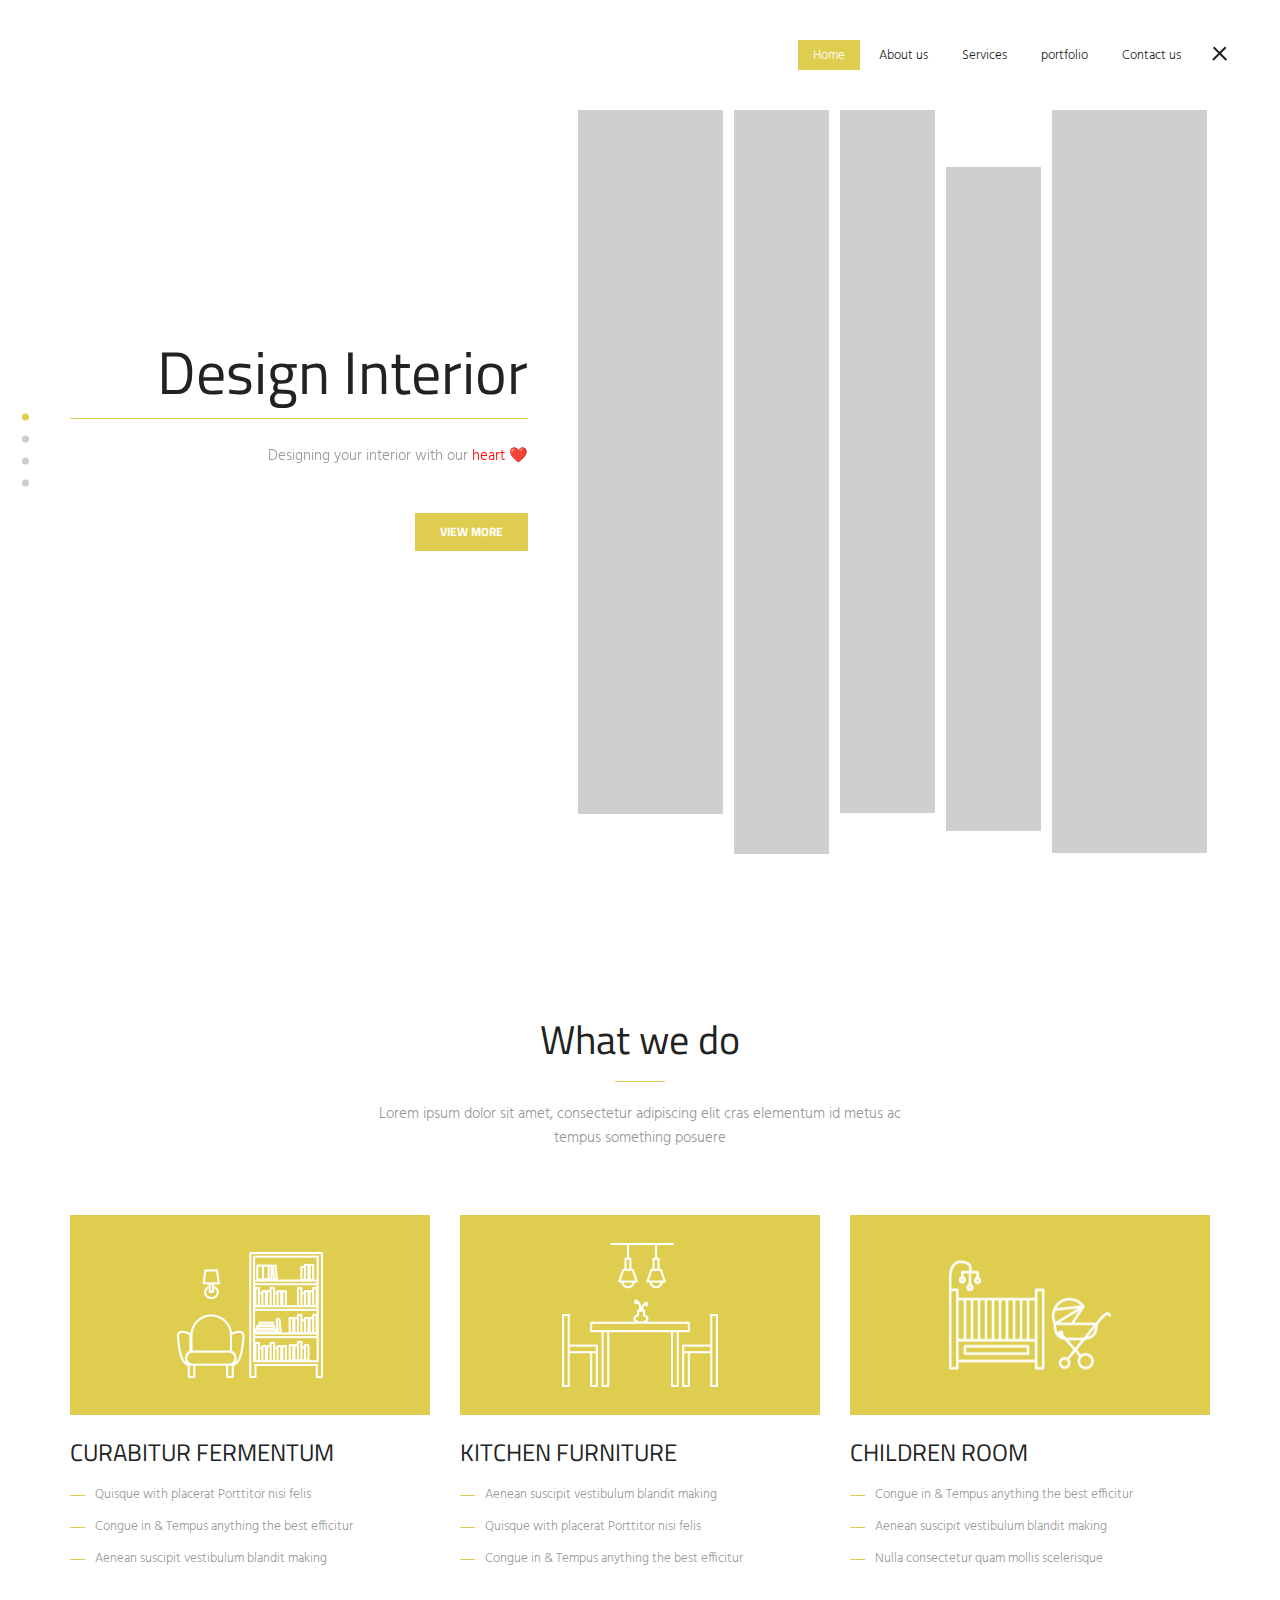
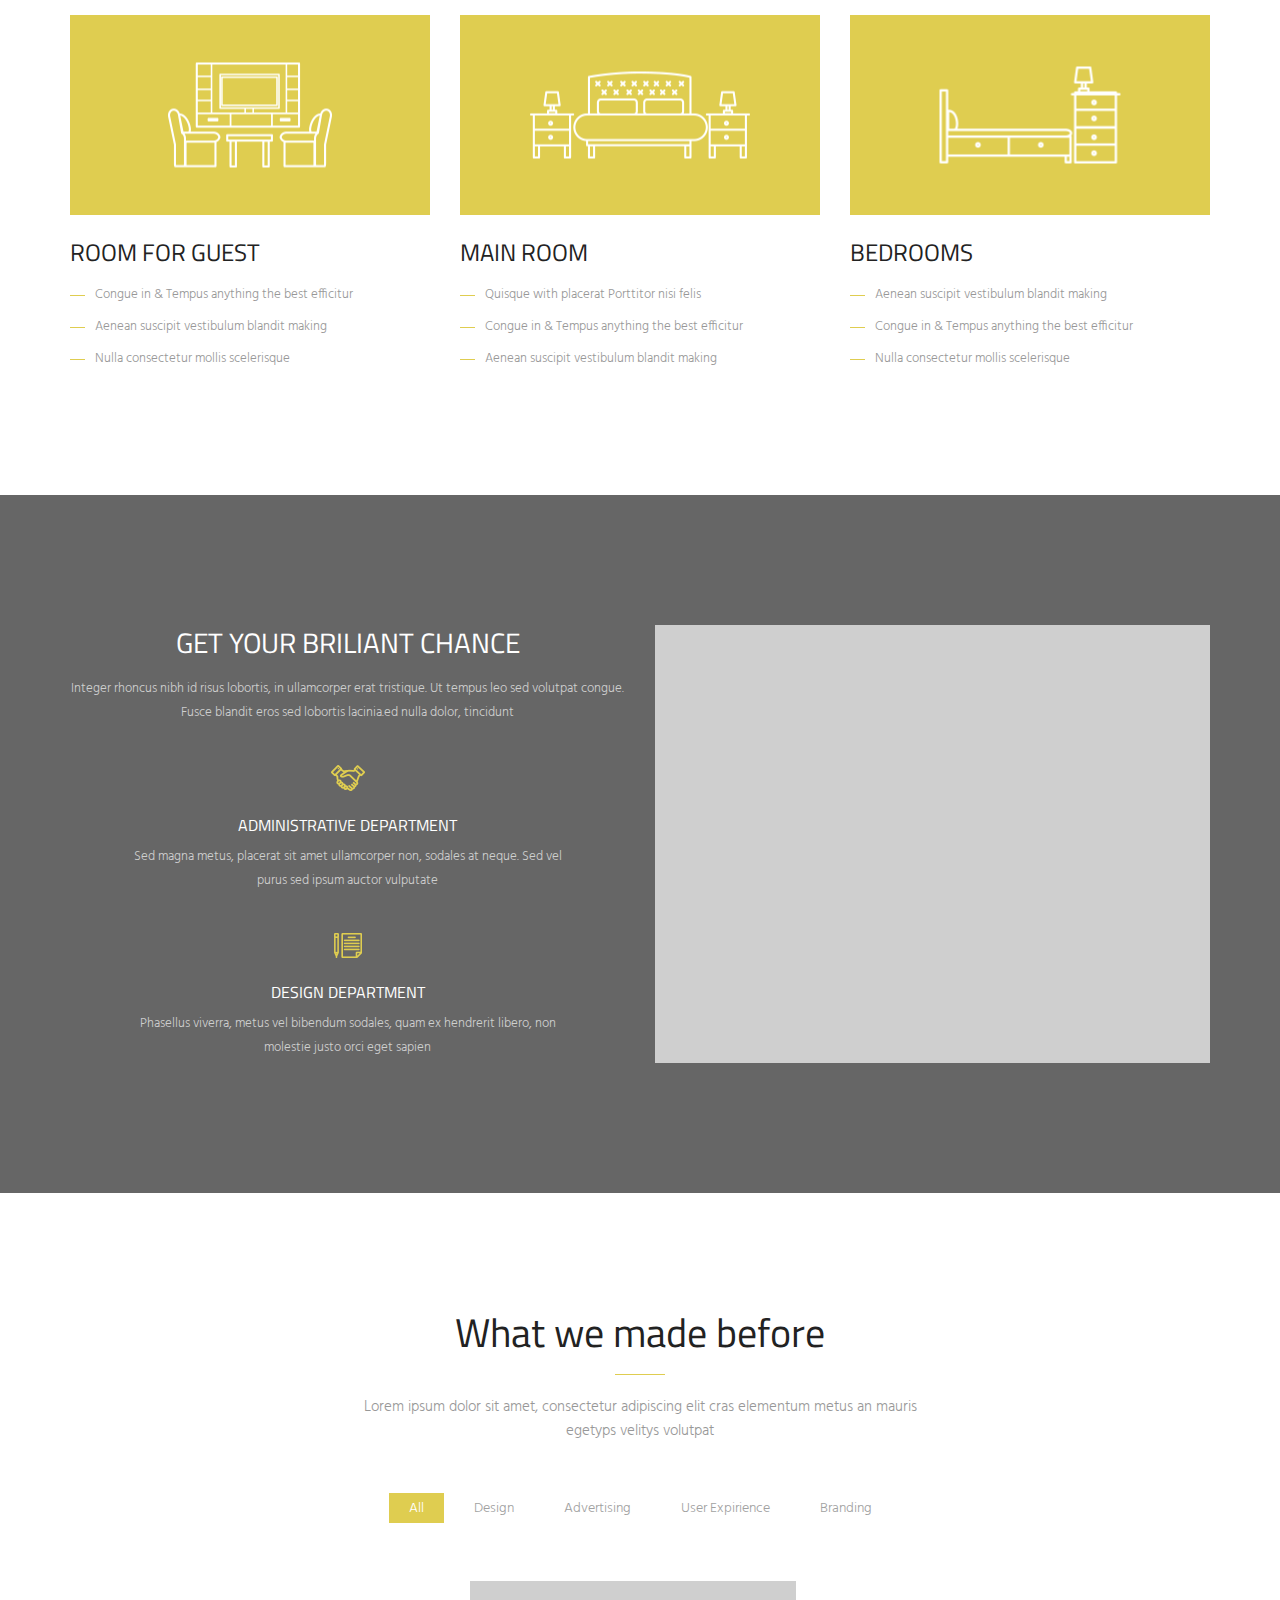
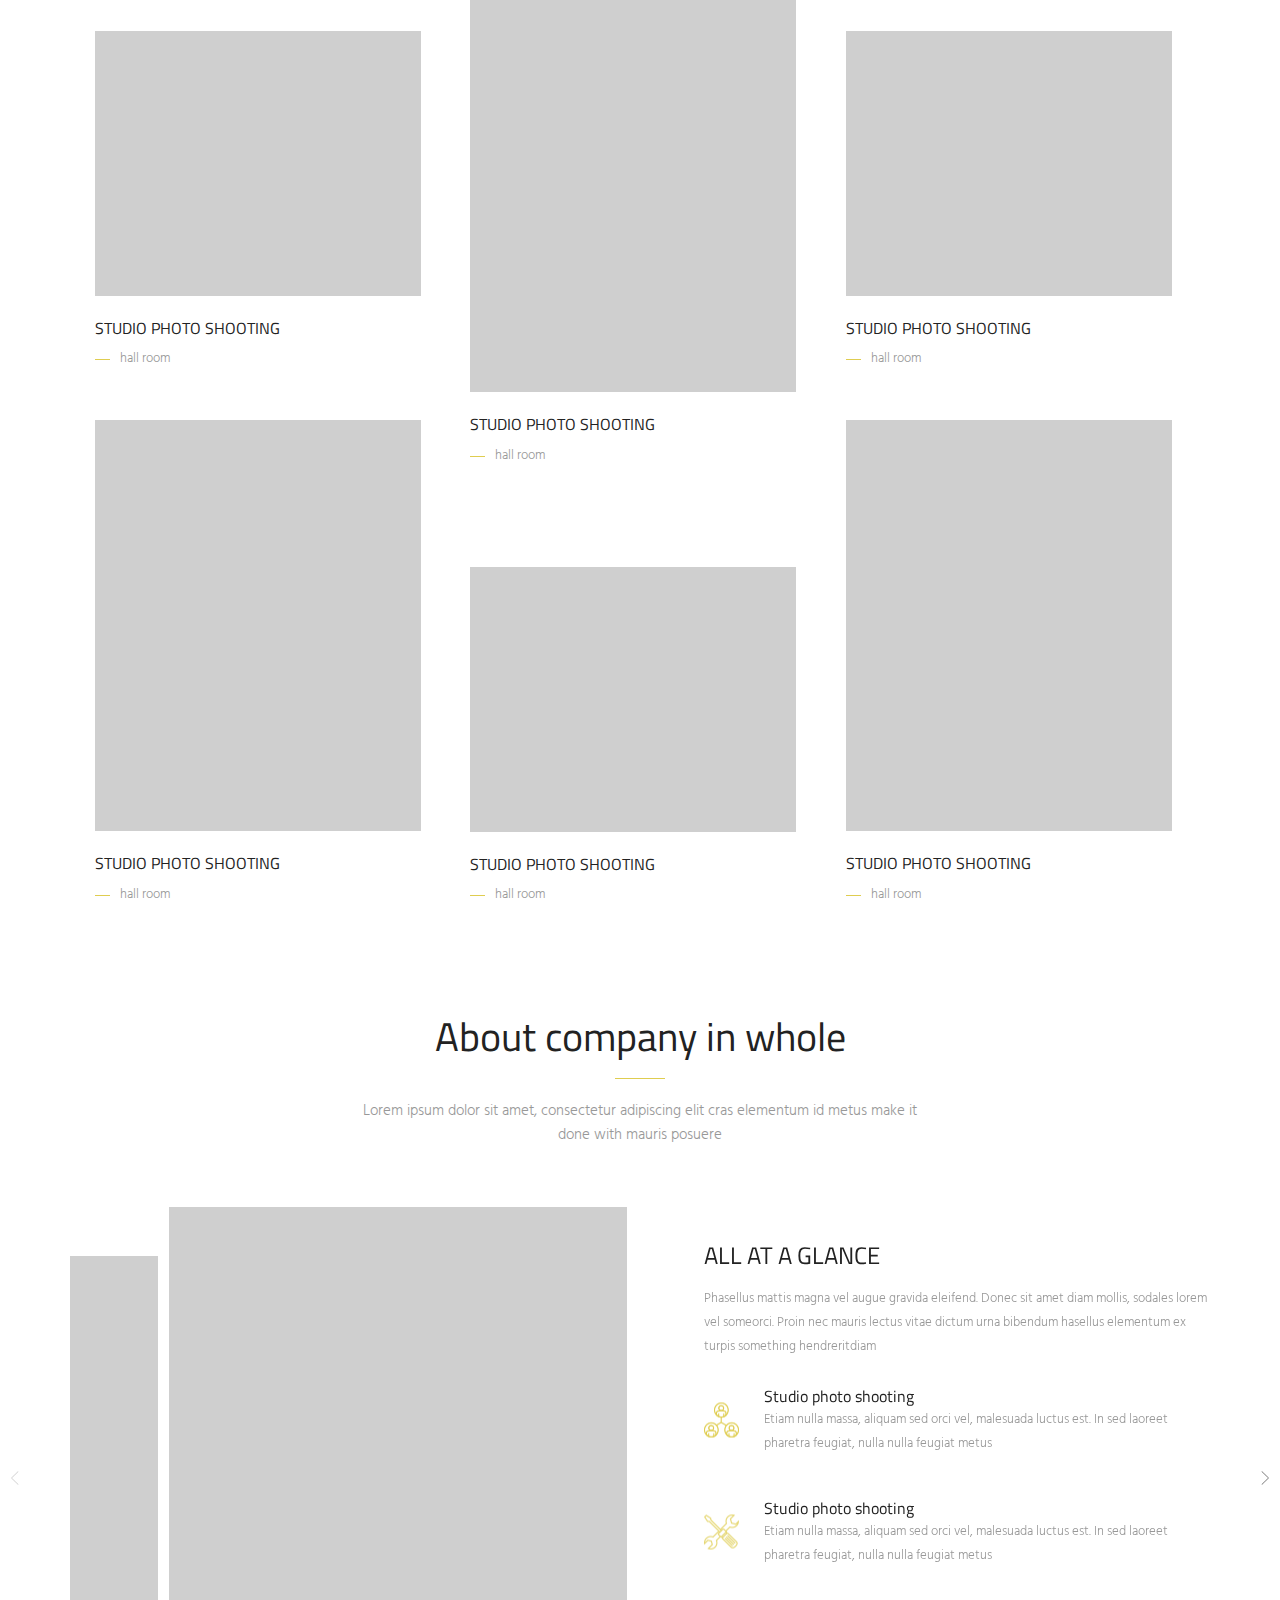
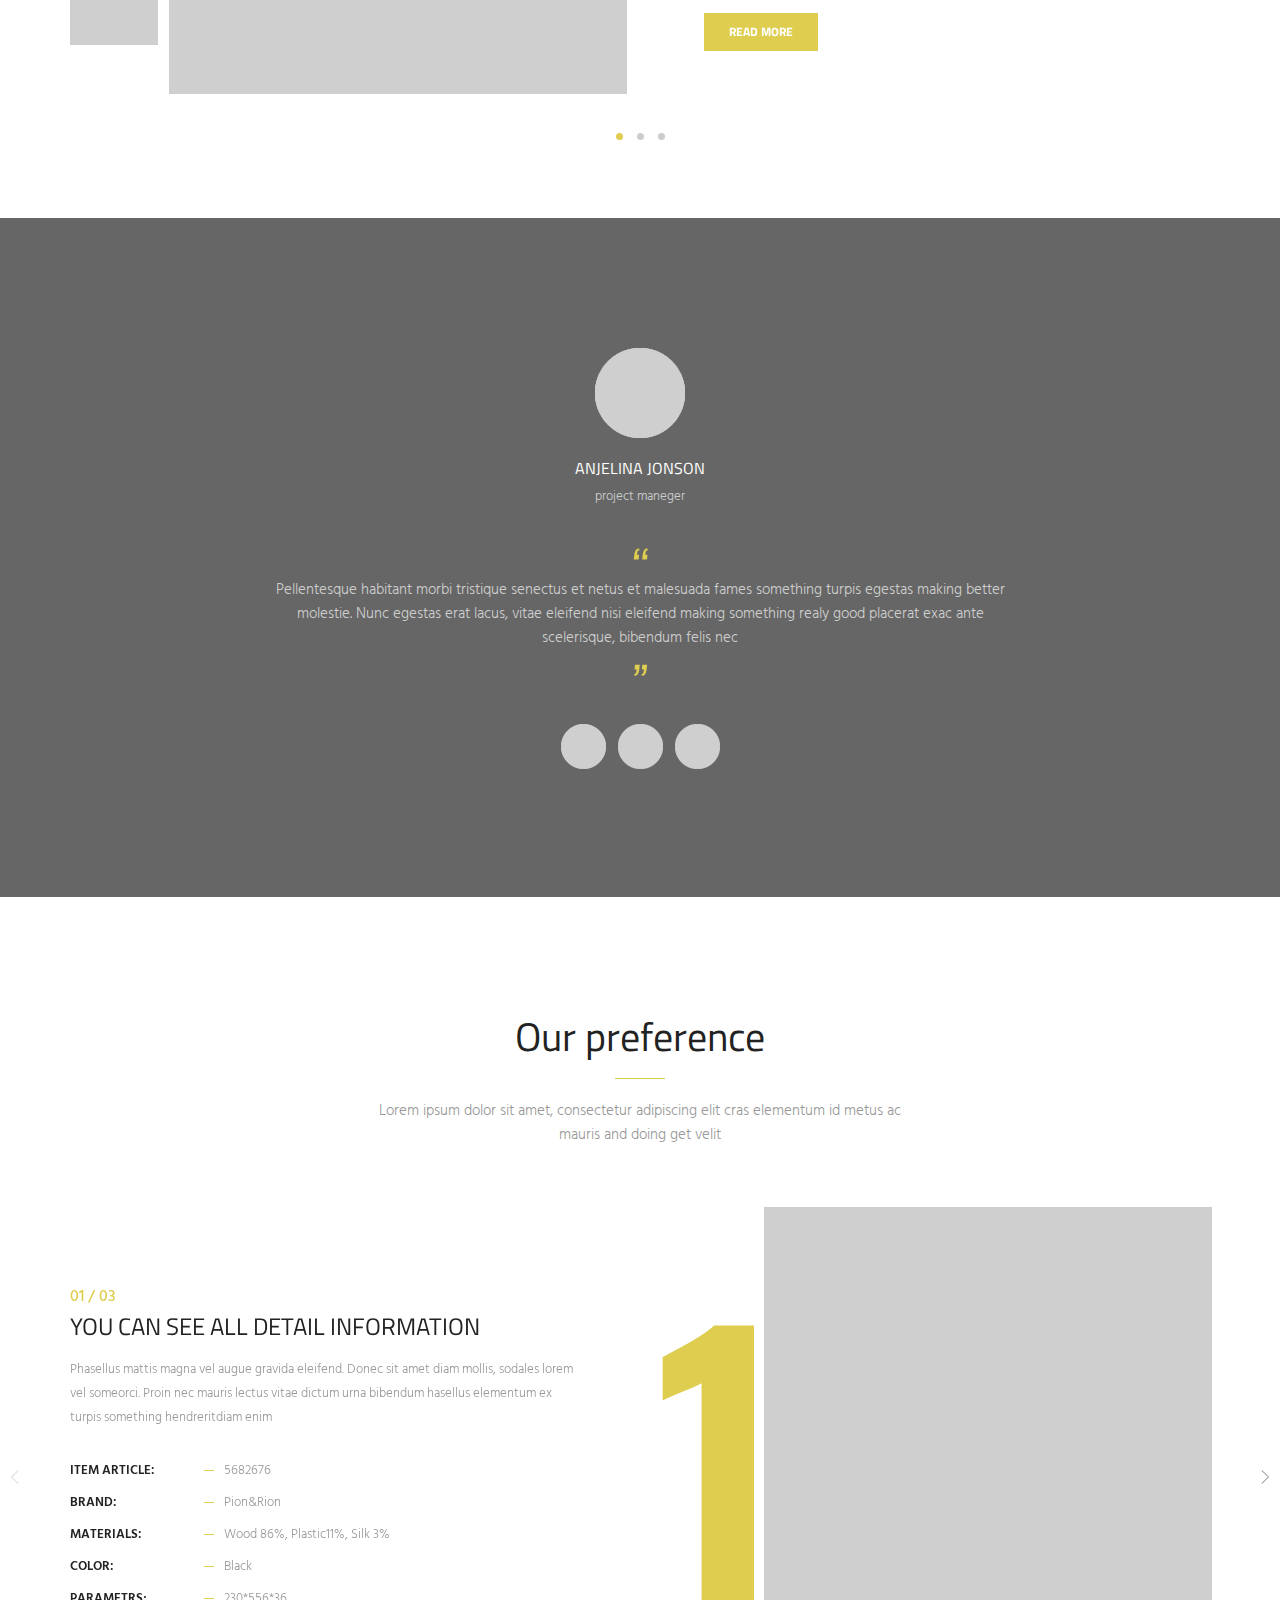
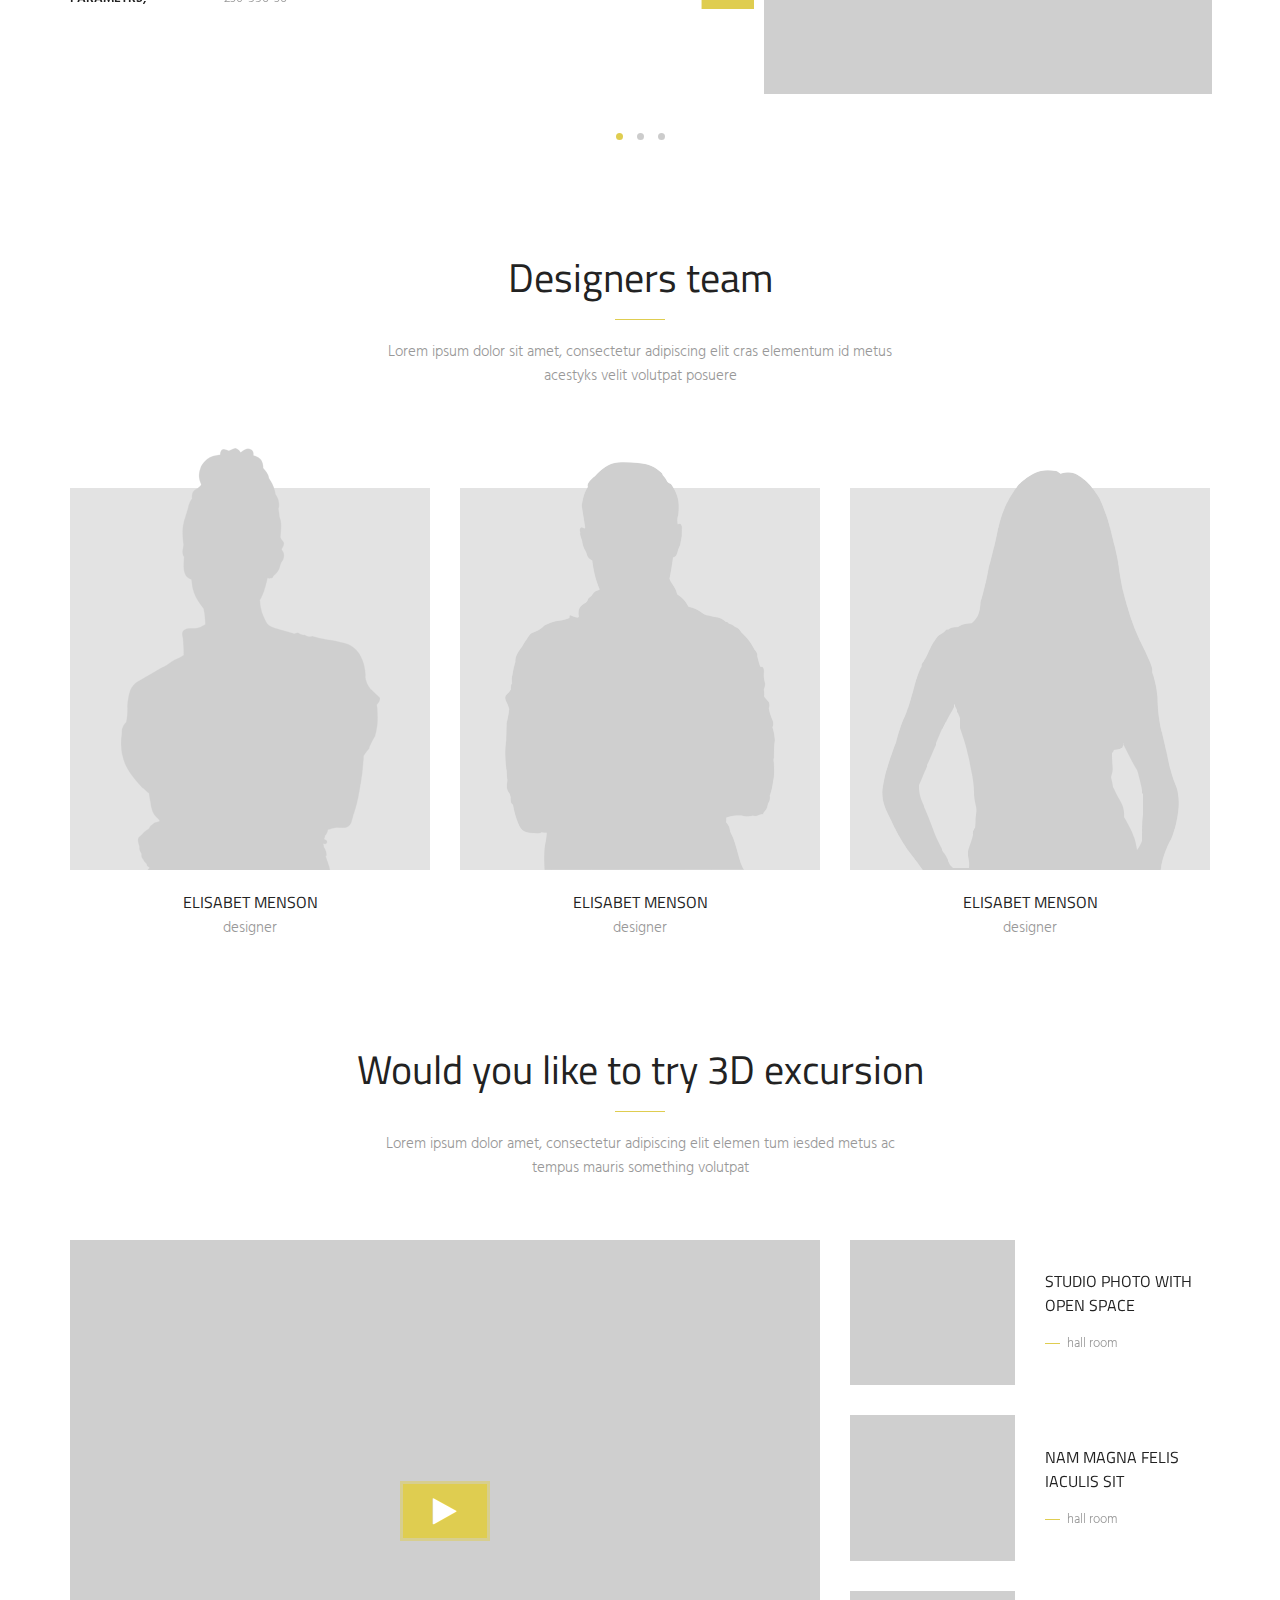
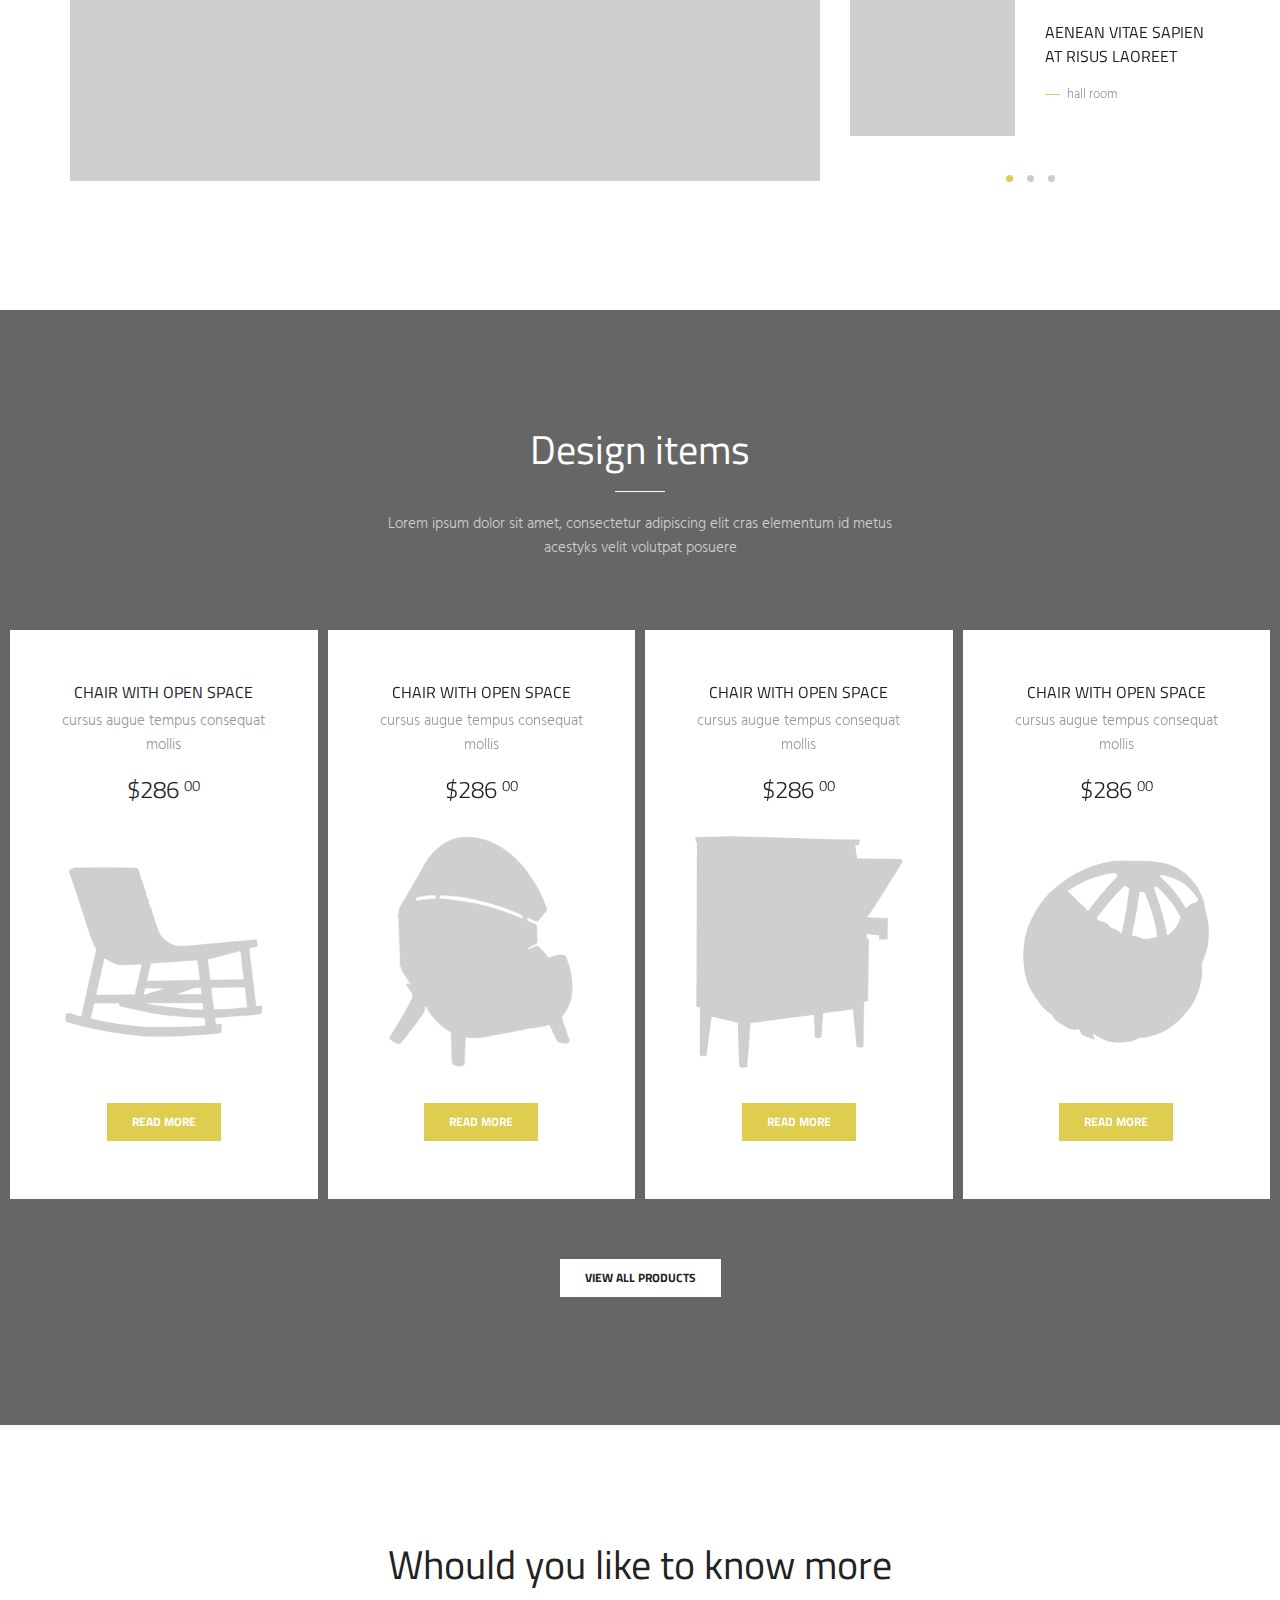
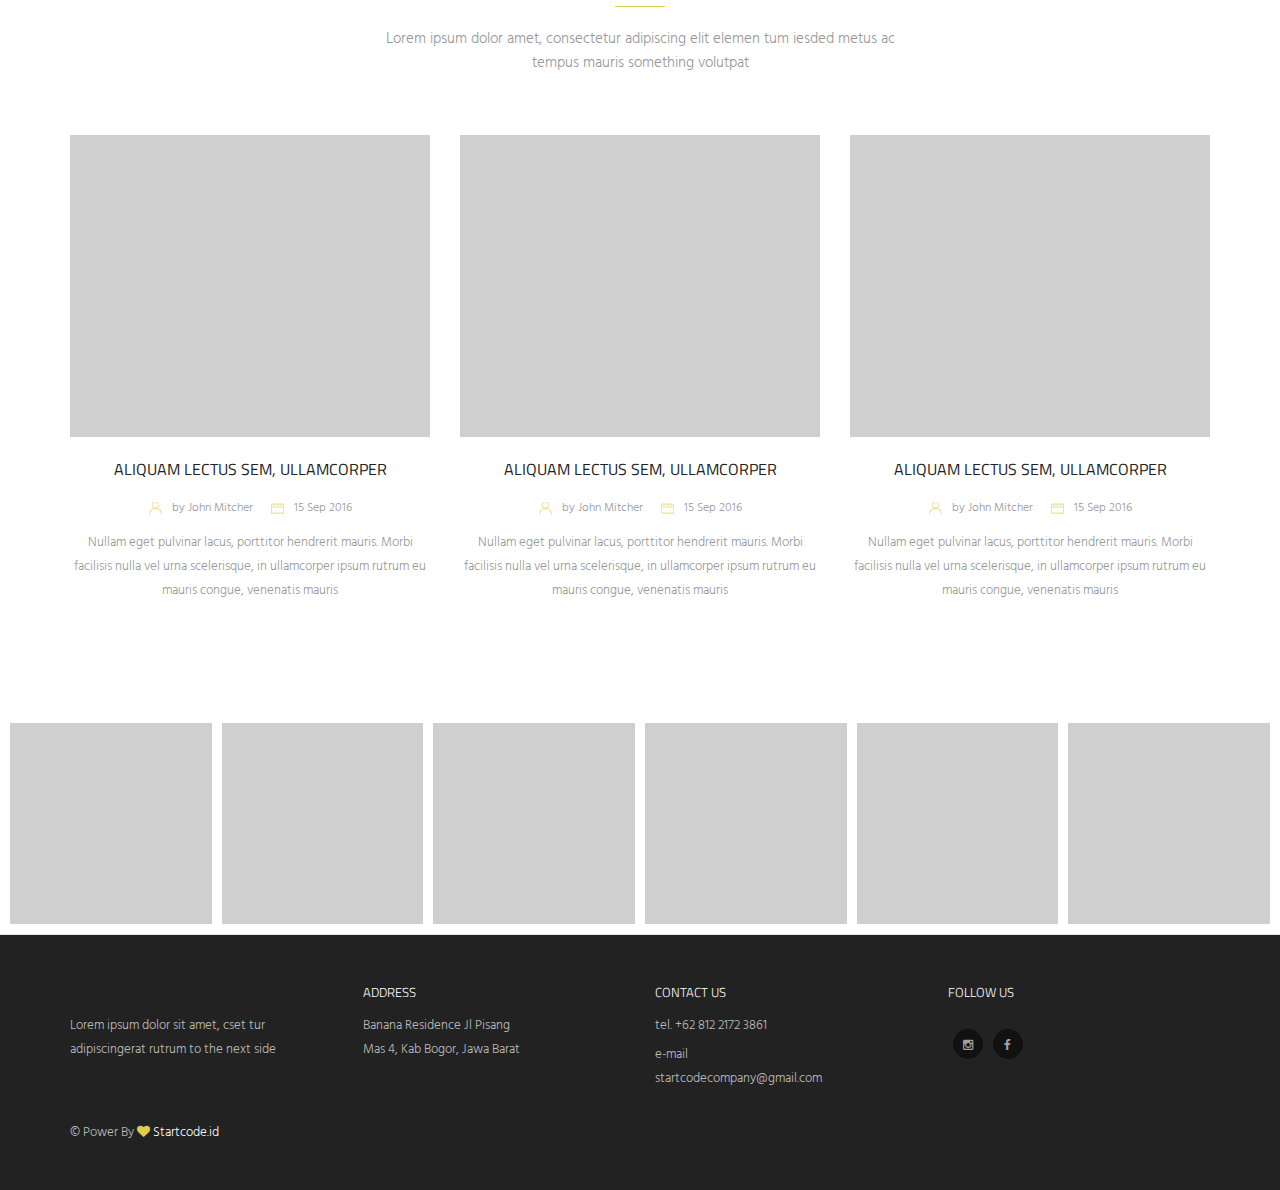
==== commit fb11ba67: "Firewall" ====
--- a/index.html
+++ b/index.html
@@ -209,7 +209,7 @@
                   <div class="col-md-5 col-md-offset-0 col-sm-8 col-sm-offset-2 col-xs-12 col-xs-offset-0 flex-order-1">
                     <article class="text-right">
                       <h1 class="h1" data-swiper-parallax="-800">Design Interior</h1>
-                      <p data-swiper-parallax="-600">Curabitur ultricies semper eleifend. Pellentesque molestie purus non something else not tempus bibendum mattis making something</p>
+                      <p data-swiper-parallax="-600">Designing your interior with our <span style="color: red;">heart ❤️</span></p>
                       <div class="btn-wrap" data-swiper-parallax="-400">
                         <a href="#" class="btn-2">
                           <span>view more</span>
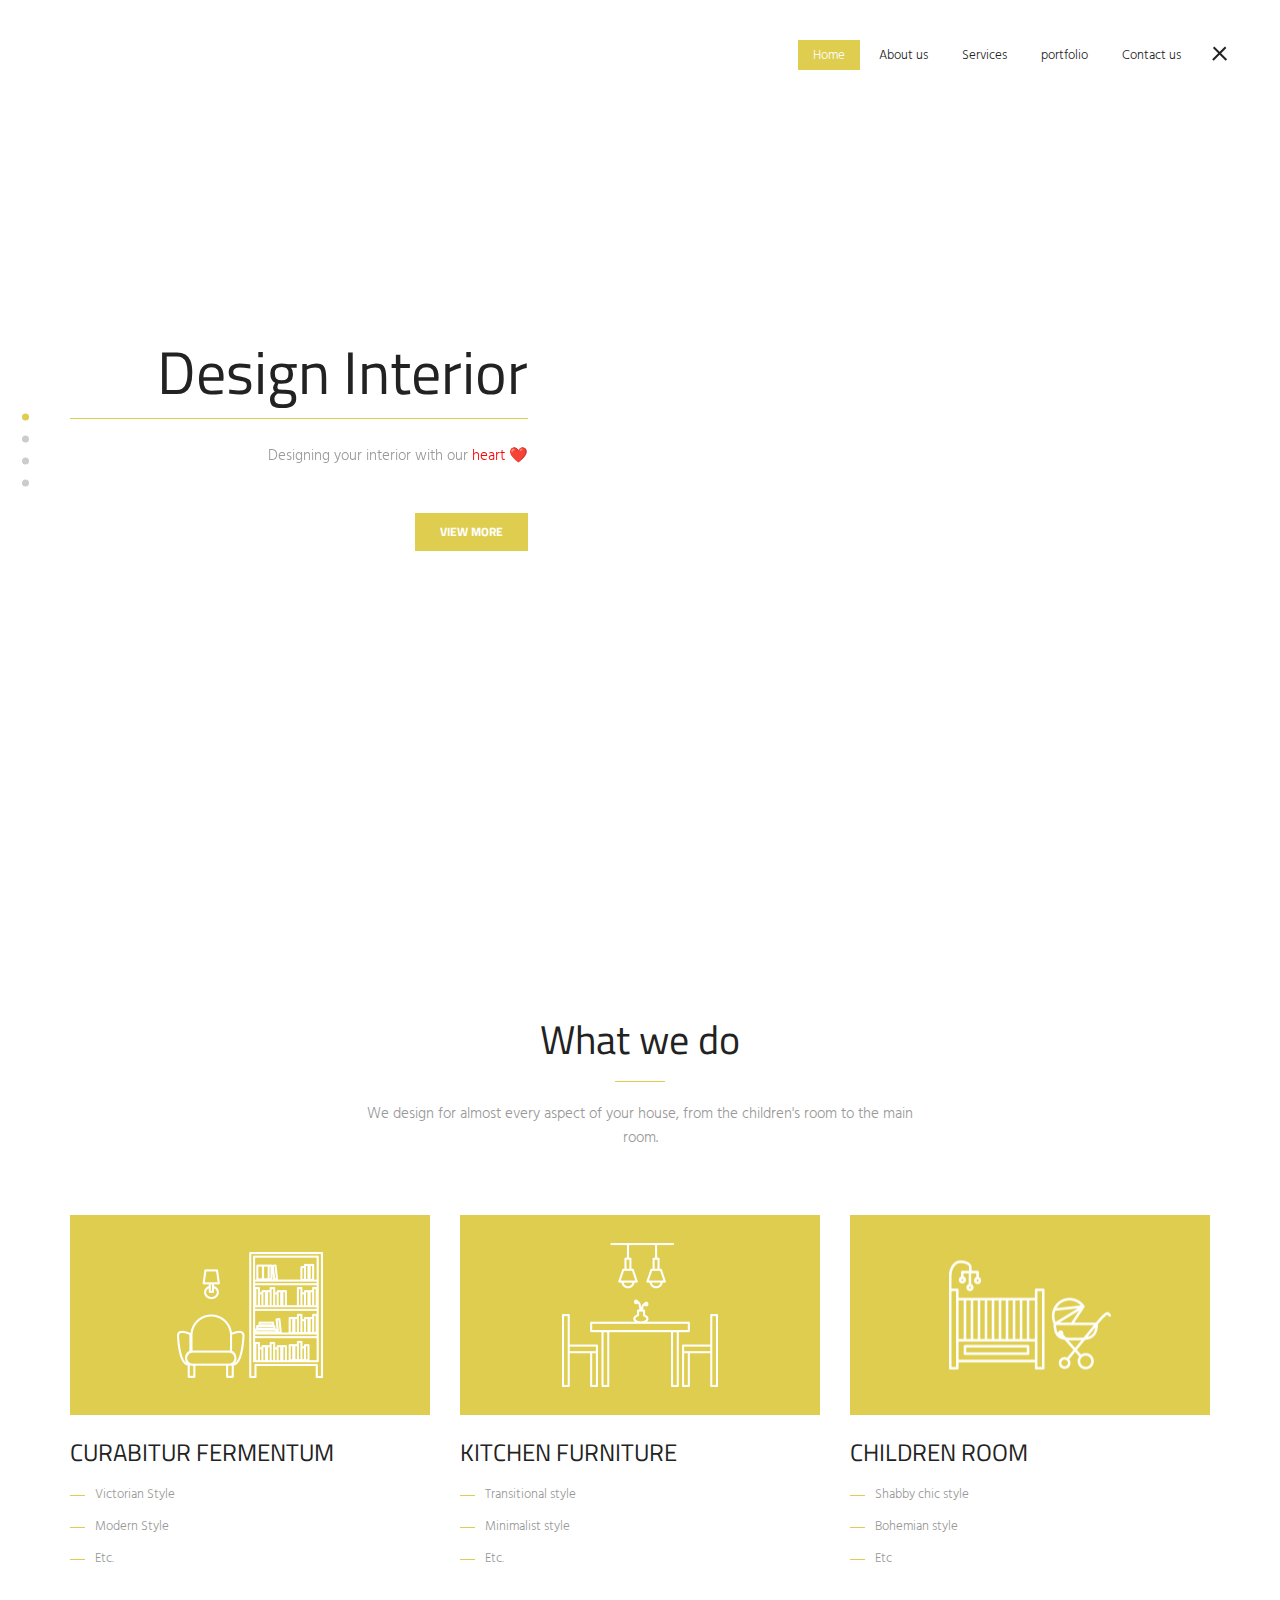
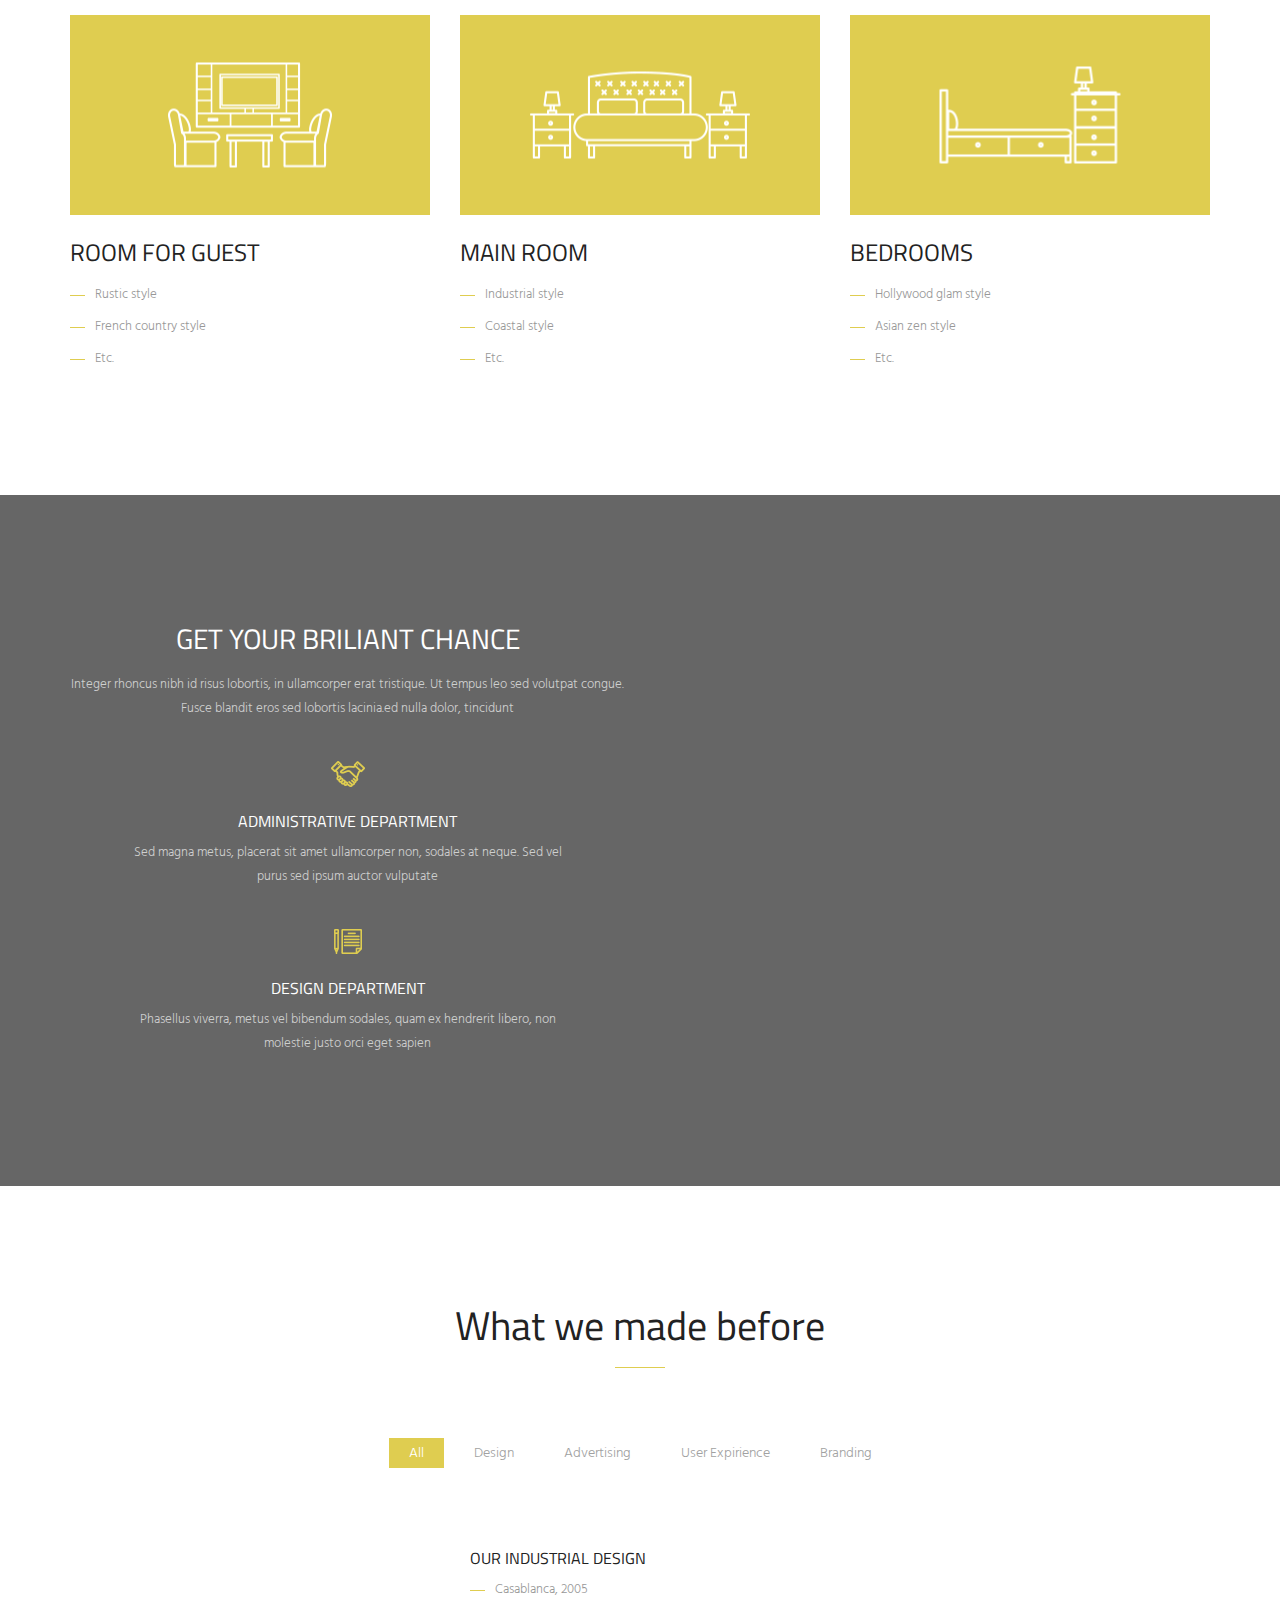
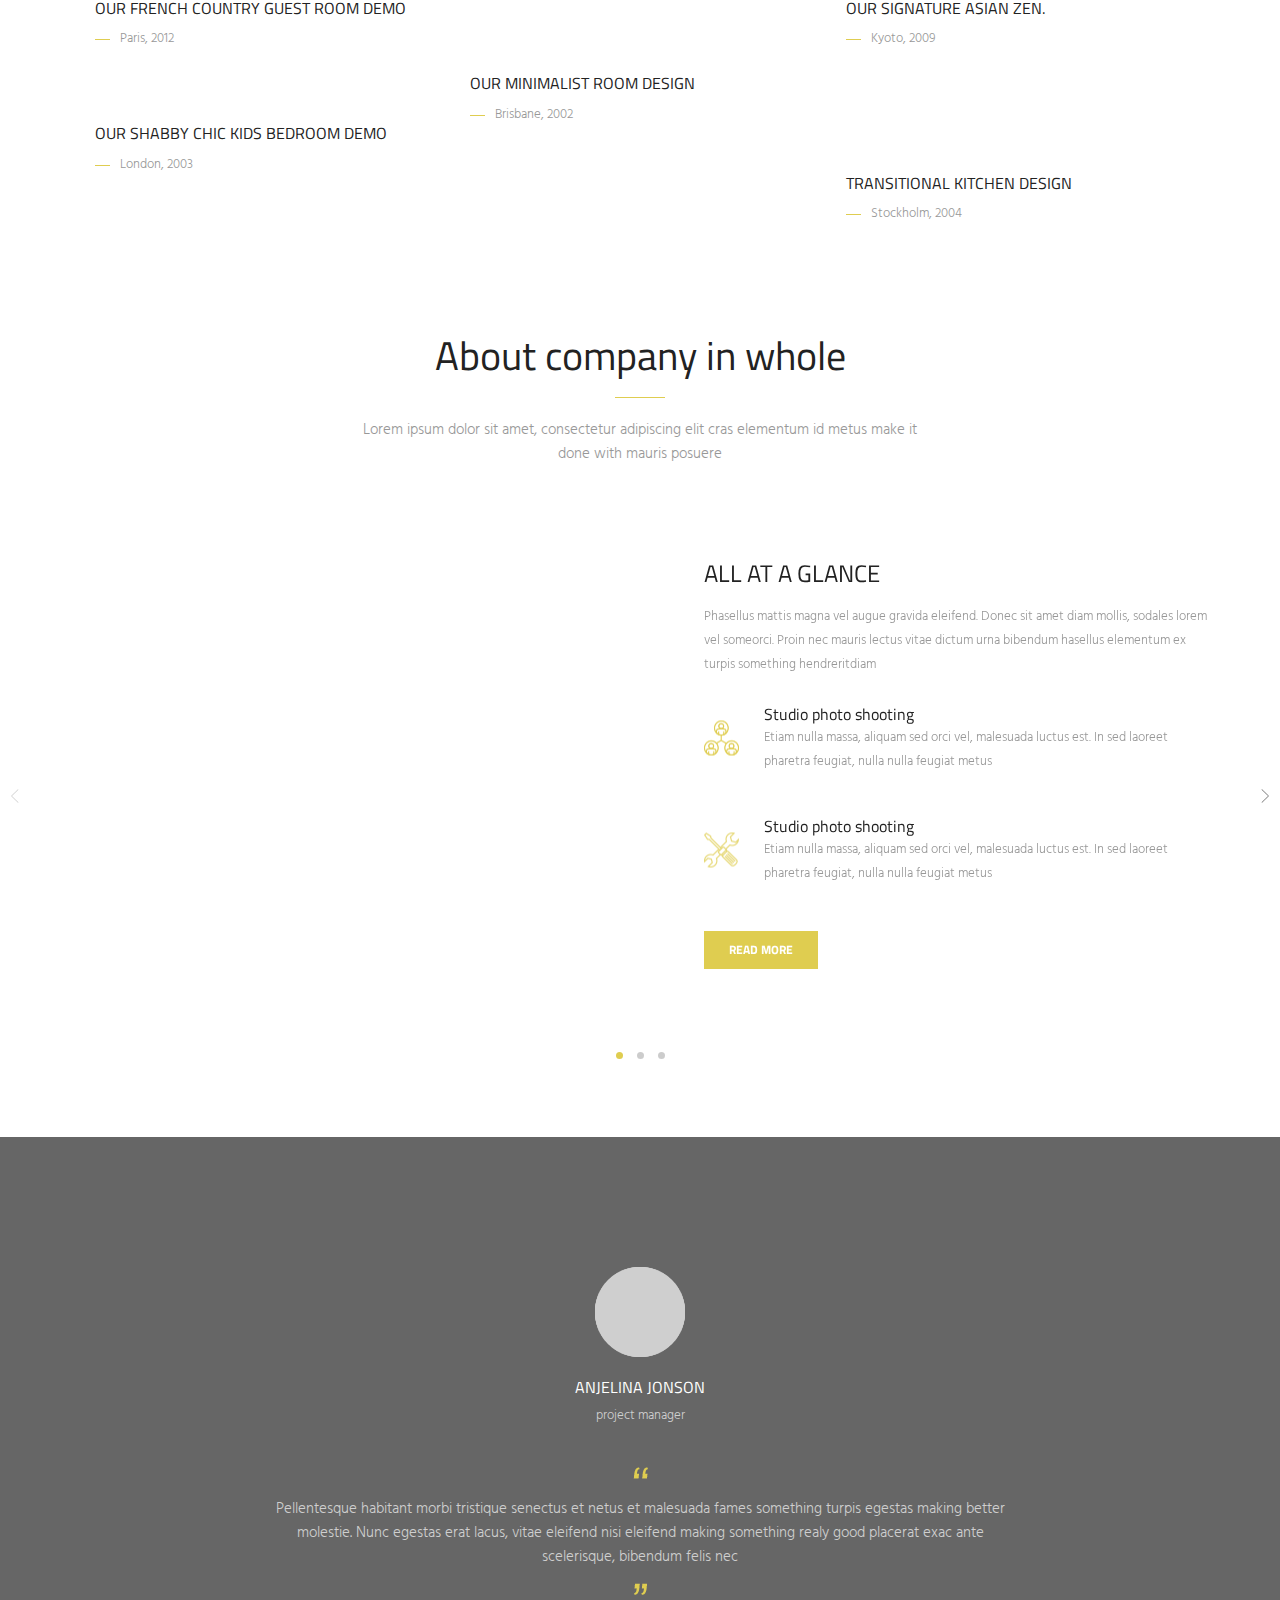
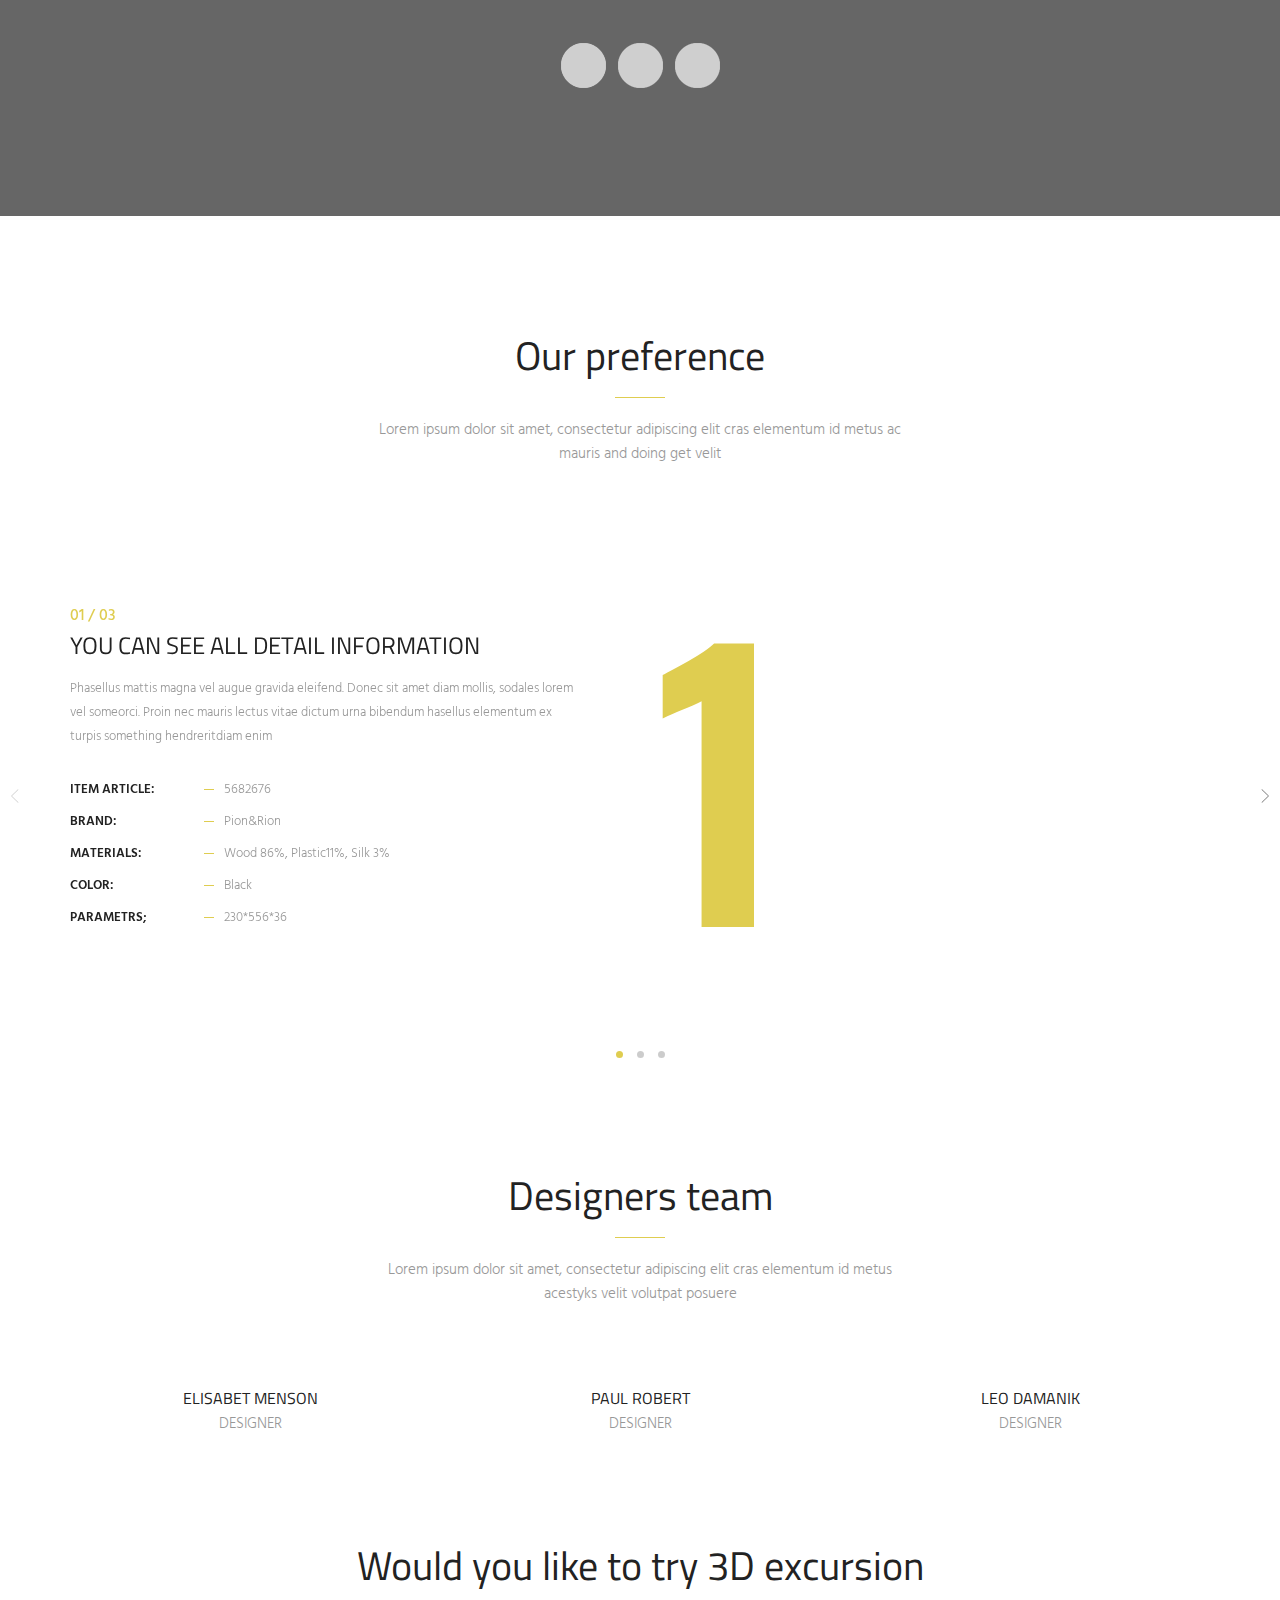
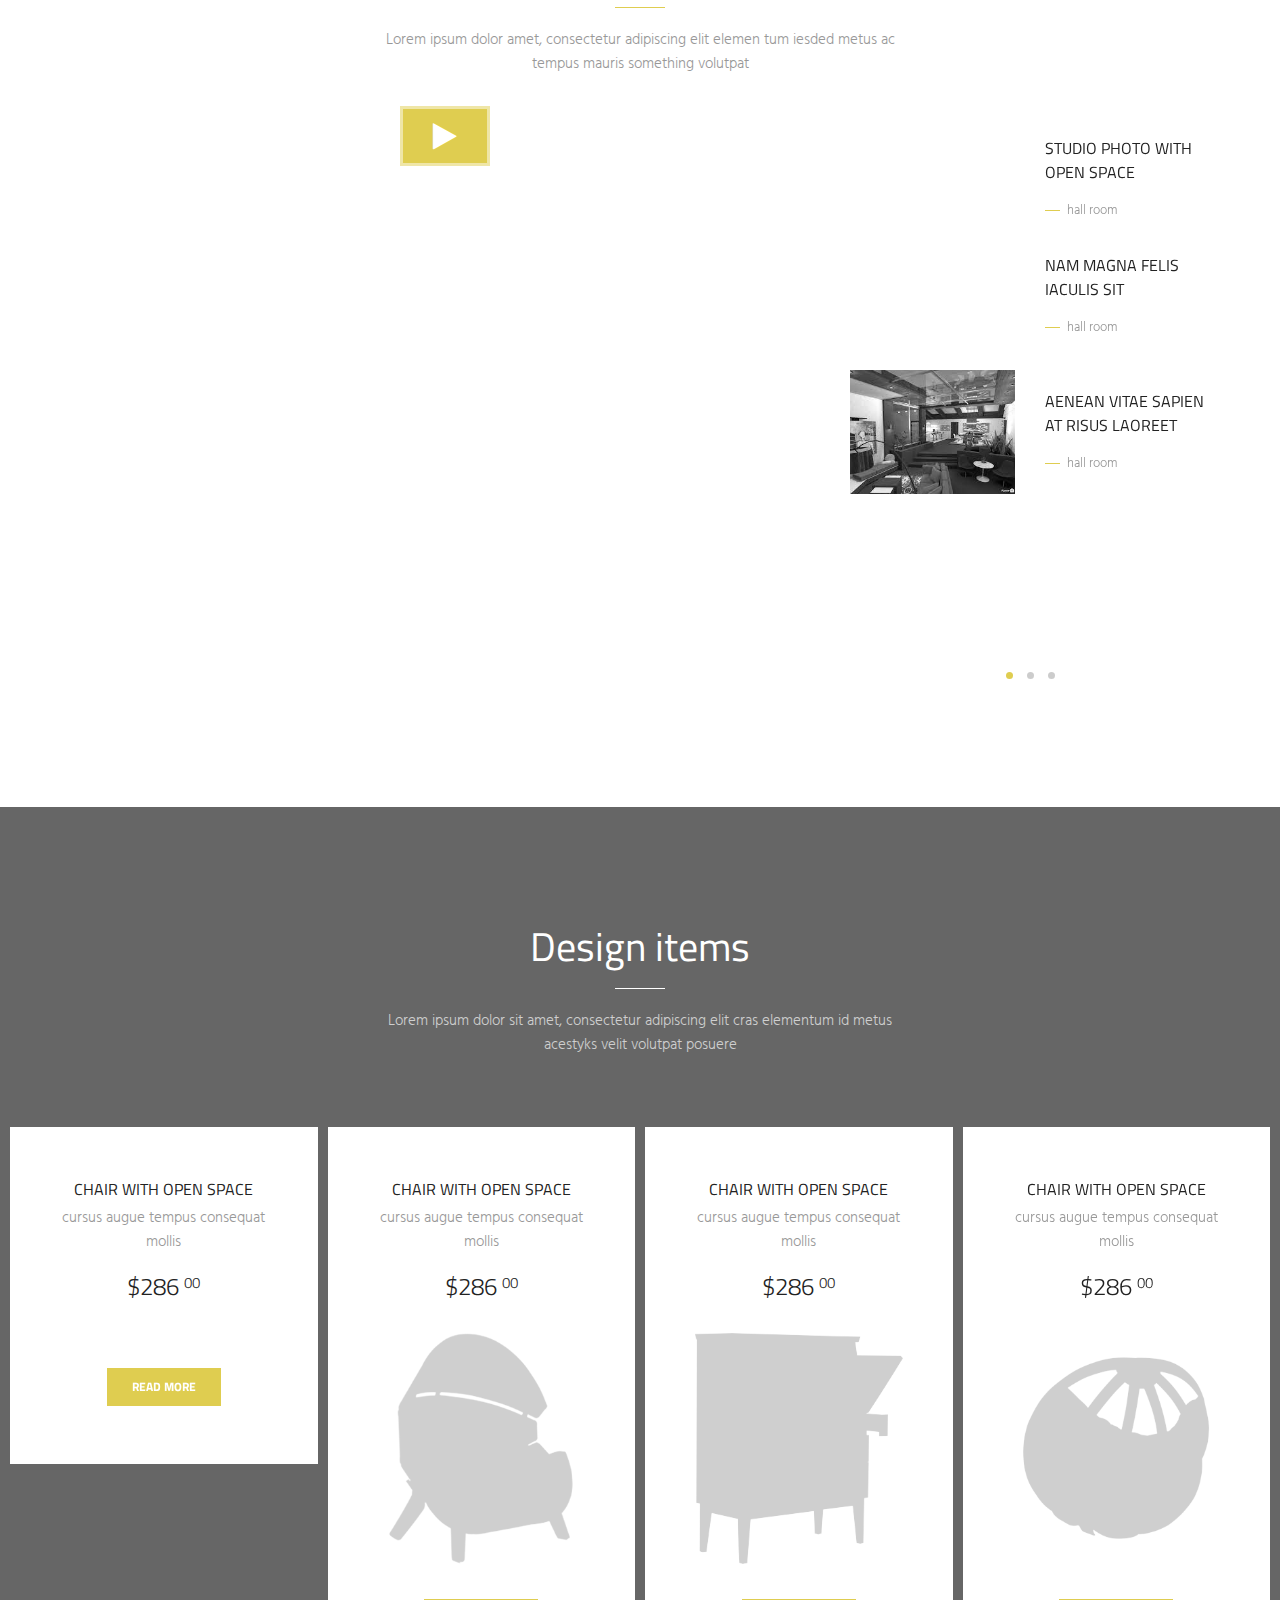
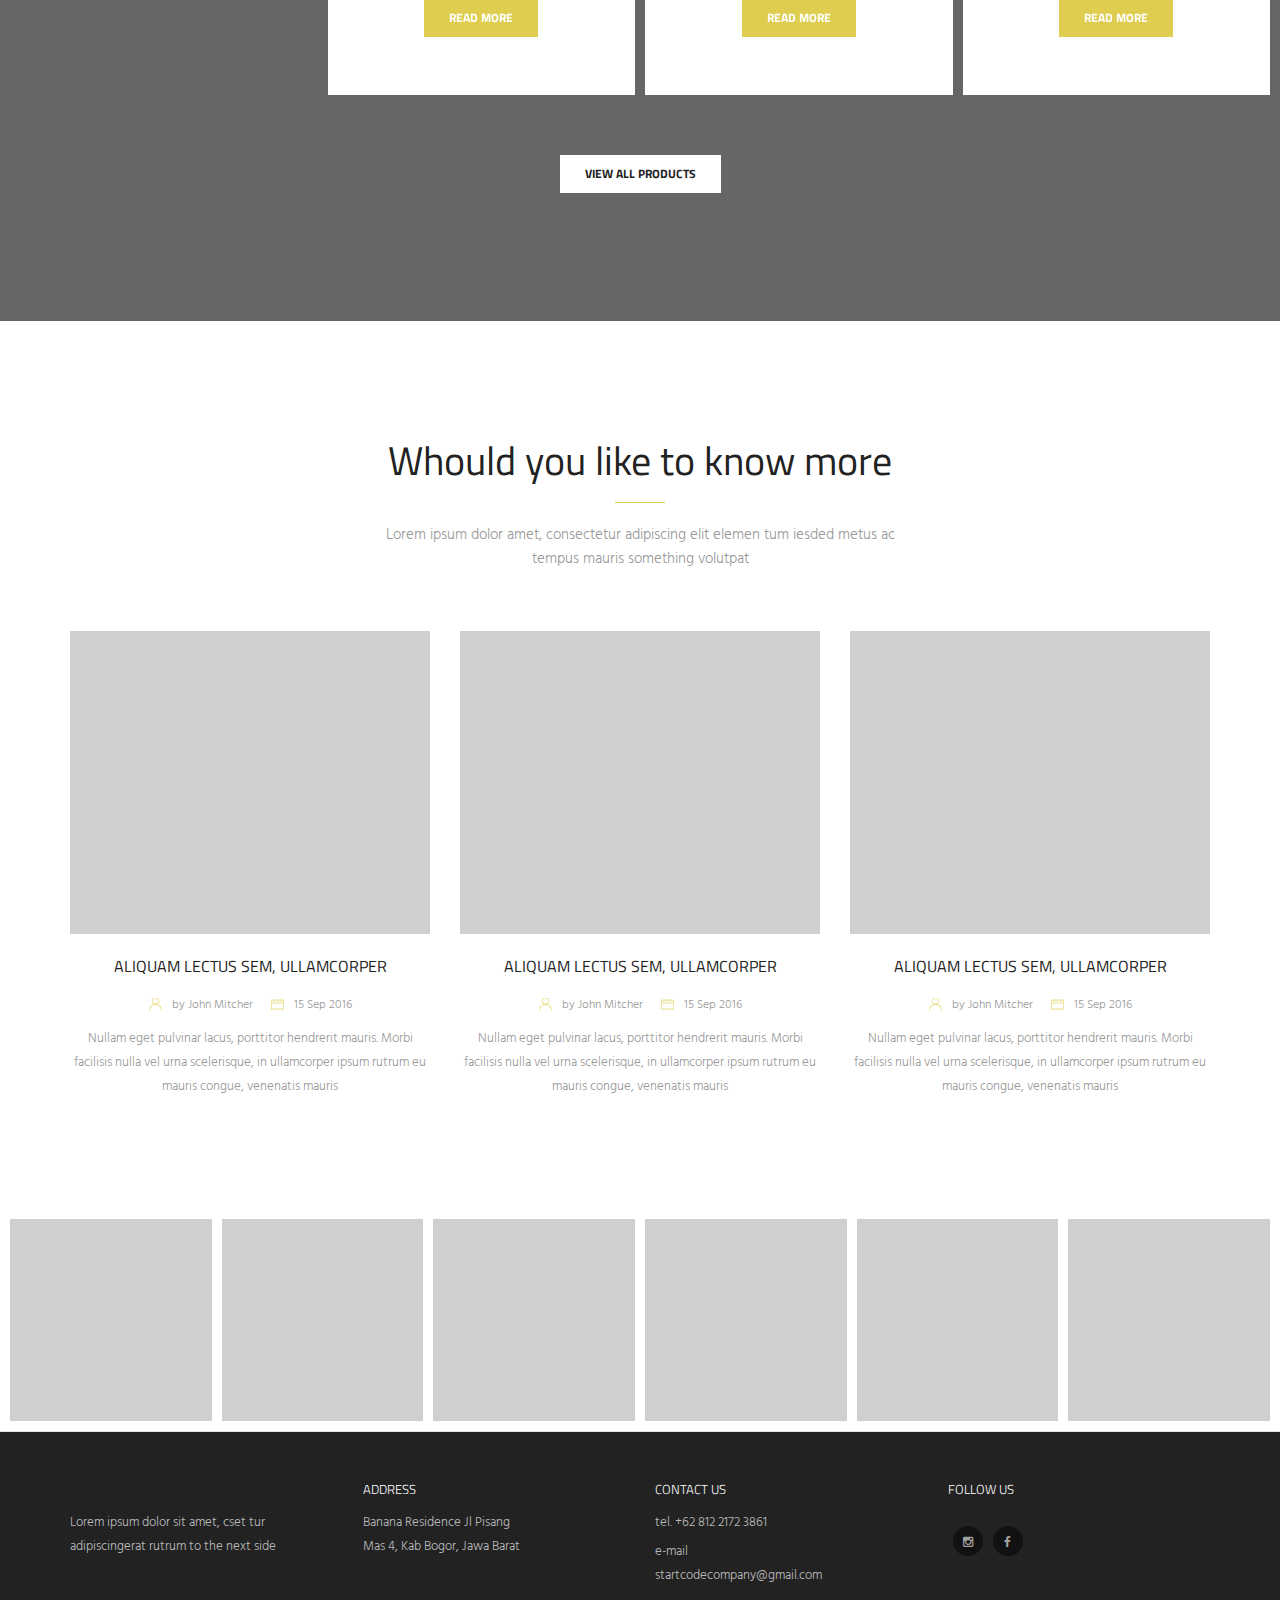
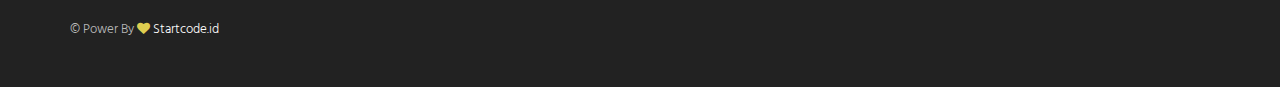
==== commit 1c3c1f07: "Firewall" ====
--- a/index.html
+++ b/index.html
@@ -123,36 +123,6 @@
                         </li>
                       </ul>
                     </li>
-                    <li class="dropdown-plus">
-                      <a href="blog.html">Blog</a>
-                      <span></span>
-                      <ul>
-                        <li>
-                          <a href="post.html">Blog post</a>
-                        </li>
-                      </ul>
-                    </li>
-                    <li class="dropdown-plus">
-                      <a href="shop.html">Products</a>
-                      <span></span>
-                      <ul>
-                        <li>
-                          <a href="shop.html">Products #1</a>
-                        </li>
-                        <li>
-                          <a href="shop2.html">Products #2</a>
-                        </li>
-                        <li>
-                          <a href="shop3.html">Products #3</a>
-                        </li>
-                        <li>
-                          <a href="shopdetail.html">Detail products</a>
-                        </li>
-                      </ul>
-                    </li>
-                    <li>
-                      <a href="checkout.html">Checkout</a>
-                    </li>
                     <li>
                       <a href="contact.html">Contact us</a>
                     </li>
@@ -189,19 +159,19 @@
                     <div class="banner-img-wrapper">
                       <div class="banner-img-inner">
                         <div class="banner-img-item-1" data-swiper-parallax="-200">
-                          <div class="banner-img-1" style="background-image: url(img/banner-img-1.jpg);"></div>
+                          <div class="banner-img-1" style="background-image: url(https://static.boredpanda.com/blog/wp-content/uploads/2015/02/amazing-interior-ideas-24__880.jpg);"></div>
                         </div>
                         <div class="banner-img-item-2" data-swiper-parallax="-300">
-                          <div class="banner-img-2" style="background-image: url(img/banner-img-2.jpg);"></div>
+                          <div class="banner-img-2" style="background-image: url(https://cdn-bnokp.nitrocdn.com/QNoeDwCprhACHQcnEmHgXDhDpbEOlRHH/assets/static/optimized/rev-2b3fe8f/online-decorating/wp-content/uploads/2019/06/rustic-interior-design-styles.jpg);"></div>
                         </div>
                         <div class="banner-img-item-3" data-swiper-parallax="-400">
-                          <div class="banner-img-3" style="background-image: url(img/banner-img-3.jpg);"></div>
+                          <div class="banner-img-3" style="background-image: url(https://i.pinimg.com/originals/41/51/10/415110951b75b1aa71ff6dbb7bba9868.jpg);"></div>
                         </div>
                         <div class="banner-img-item-4" data-swiper-parallax="-500">
-                          <div class="banner-img-4" style="background-image: url(img/banner-img-4.jpg);"></div>
+                          <div class="banner-img-4" style="background-image: url(https://www.avso.org/wp-content/uploads/files/2/2/7/cool-interior-design-ideas-that-transform-your-home-in-the-city-in-a-paradise-0-227.jpg);"></div>
                         </div>
                         <div class="banner-img-item-5" data-swiper-parallax="-600">
-                          <div class="banner-img-5" style="background-image: url(img/banner-img-5.jpg);"></div>
+                          <div class="banner-img-5" style="background-image: url(https://i.pinimg.com/originals/72/37/cb/7237cb39bea65b8c4a767ed10967d36e.jpg);"></div>
                         </div>
                       </div>
                     </div>
@@ -228,19 +198,19 @@
                     <div class="banner-img-wrapper">
                       <div class="banner-img-inner">
                         <div class="banner-img-item-1" data-swiper-parallax="-200">
-                          <div class="banner-img-1" style="background-image: url(img/banner-img-1-2.jpg);"></div>
+                          <div class="banner-img-1" style="background-image: url(https://static.boredpanda.com/blog/wp-content/uploads/2015/02/amazing-interior-ideas-24__880.jpg);"></div>
                         </div>
                         <div class="banner-img-item-2" data-swiper-parallax="-300">
-                          <div class="banner-img-2" style="background-image: url(img/banner-img-2-2.jpg);"></div>
+                          <div class="banner-img-2" style="background-image: url(https://cdn-bnokp.nitrocdn.com/QNoeDwCprhACHQcnEmHgXDhDpbEOlRHH/assets/static/optimized/rev-2b3fe8f/online-decorating/wp-content/uploads/2019/06/rustic-interior-design-styles.jpg);"></div>
                         </div>
                         <div class="banner-img-item-3" data-swiper-parallax="-400">
-                          <div class="banner-img-3" style="background-image: url(img/banner-img-3-2.jpg);"></div>
+                          <div class="banner-img-3" style="background-image: url(https://i.pinimg.com/originals/41/51/10/415110951b75b1aa71ff6dbb7bba9868.jpg);"></div>
                         </div>
                         <div class="banner-img-item-4" data-swiper-parallax="-500">
-                          <div class="banner-img-4" style="background-image: url(img/banner-img-4-2.jpg);"></div>
+                          <div class="banner-img-4" style="background-image: url(https://www.avso.org/wp-content/uploads/files/2/2/7/cool-interior-design-ideas-that-transform-your-home-in-the-city-in-a-paradise-0-227.jpg);"></div>
                         </div>
                         <div class="banner-img-item-5" data-swiper-parallax="-600">
-                          <div class="banner-img-5" style="background-image: url(img/banner-img-5-2.jpg);"></div>
+                          <div class="banner-img-5" style="background-image: url(https://i.pinimg.com/originals/72/37/cb/7237cb39bea65b8c4a767ed10967d36e.jpg);"></div>
                         </div>
                       </div>
                     </div>
@@ -354,7 +324,7 @@
           </div>
           <div class="col-md-6 col-md-offset-3 col-sm-8 col-sm-offset-2 col-xs-12 col-xs-offset-0">
             <div class="empty-space h20-xs"></div>
-            <p>Lorem ipsum dolor sit amet, consectetur adipiscing elit cras elementum id metus ac tempus something posuere</p>
+            <p>We design for almost every aspect of your house, from the children's room to the main room.</p>
           </div>
         </div>
         <div class="empty-space h30-xs h65-md"></div>
@@ -367,9 +337,9 @@
               <div class="article small">
                 <a href="#" class="h4">Curabitur fermentum</a>
                 <ul>
-                  <li>Quisque with placerat Porttitor nisi felis</li>
-                  <li>Congue in &#38; Tempus anything the best efficitur</li>
-                  <li>Aenean suscipit vestibulum blandit making</li>
+                  <li>Victorian Style</li>
+                  <li>Modern Style</li>
+                  <li>Etc.</li>
                 </ul>
               </div>
             </div>
@@ -382,9 +352,9 @@
               <div class="article small">
                 <a href="#" class="h4">kitchen furniture</a>
                 <ul>
-                  <li>Aenean suscipit vestibulum blandit making</li>
-                  <li>Quisque with placerat Porttitor nisi felis</li>
-                  <li>Congue in &#38; Tempus anything the best efficitur</li>
+                  <li>Transitional style</li>
+                  <li>Minimalist style</li>
+                  <li>Etc.</li>
                 </ul>
               </div>
             </div>
@@ -397,9 +367,9 @@
               <div class="article small">
                 <a href="#" class="h4">children room</a>
                 <ul>
-                  <li>Congue in &#38; Tempus anything the best efficitur</li>
-                  <li>Aenean suscipit vestibulum blandit making</li>
-                  <li>Nulla consectetur quam mollis scelerisque</li>
+                  <li>Shabby chic style</li>
+                  <li>Bohemian style</li>
+                  <li>Etc</li>
                 </ul>
               </div>
             </div>
@@ -412,9 +382,9 @@
               <div class="article small">
                 <a href="#" class="h4">room for guest</a>
                 <ul>
-                  <li>Congue in &#38; Tempus anything the best efficitur</li>
-                  <li>Aenean suscipit vestibulum blandit making</li>
-                  <li>Nulla consectetur mollis scelerisque</li>
+                  <li>Rustic style</li>
+                  <li>French country style</li>
+                  <li>Etc.</li>
                 </ul>
               </div>
             </div>
@@ -427,9 +397,9 @@
               <div class="article small">
                 <a href="#" class="h4">main room</a>
                 <ul>
-                  <li>Quisque with placerat Porttitor nisi felis</li>
-                  <li>Congue in &#38; Tempus anything the best efficitur</li>
-                  <li>Aenean suscipit vestibulum blandit making</li>
+                  <li>Industrial style</li>
+                  <li>Coastal style</li>
+                  <li>Etc.</li>
                 </ul>
               </div>
             </div>
@@ -442,9 +412,9 @@
               <div class="article small">
                 <a href="#" class="h4">bedrooms</a>
                 <ul>
-                  <li>Aenean suscipit vestibulum blandit making</li>
-                  <li>Congue in &#38; Tempus anything the best efficitur</li>
-                  <li>Nulla consectetur mollis scelerisque</li>
+                  <li>Hollywood glam style</li>
+                  <li>Asian zen style</li>
+                  <li>Etc.</li>
                 </ul>
               </div>
             </div>
@@ -465,7 +435,7 @@
         <div class="container">
           <div class="row flex-md">
             <div class="col-md-6 col-md-offset-0 col-sm-8 col-sm-offset-2 col-xs-12 col-xs-offset-0 flex-order-2">
-              <img class="img" src="img/img-4.jpg" alt="">
+              <img class="img" src="https://www.plumbingchelsea.com/wp-content/uploads/2021/12/Interior-Designer.jpg" alt="">
             </div>
             <div class="col-md-6 col-md-offset-0 col-sm-8 col-sm-offset-2 col-xs-12 col-xs-offset-0 flex-order-1">
               <article class="text-center white-70 small-sm">
@@ -518,7 +488,7 @@
           </div>
           <div class="col-md-6 col-md-offset-3 col-sm-8 col-sm-offset-2 col-xs-12 col-xs-offset-0">
             <div class="empty-space h20-xs"></div>
-            <p>Lorem ipsum dolor sit amet, consectetur adipiscing elit cras elementum metus an mauris egetyps velitys volutpat</p>
+            <p></p>
           </div>
         </div>
         <div class="empty-space h25-xs h50-sm"></div>
@@ -544,46 +514,46 @@
             <div class="grid">
               <div class="grid-sizer"></div>
               <div class="grid-item category-3">
-                <a href="img/portfolio-1.jpg" class="lightbox">
-                  <img src="img/portfolio-1.jpg" alt="">
+                <a href="https://cdn-bnokp.nitrocdn.com/QNoeDwCprhACHQcnEmHgXDhDpbEOlRHH/assets/static/optimized/rev-2b3fe8f/online-decorating/wp-content/uploads/2019/06/french-country-interior-design-styles-1024x680.jpg" class="lightbox">
+                  <img src="https://cdn-bnokp.nitrocdn.com/QNoeDwCprhACHQcnEmHgXDhDpbEOlRHH/assets/static/optimized/rev-2b3fe8f/online-decorating/wp-content/uploads/2019/06/french-country-interior-design-styles-1024x680.jpg" alt="">
                 </a>
-                <a class="h6" href="#">Studio photo shooting</a>
-                <p>hall room</p>
+                <a class="h6" href="#">Our French country guest room demo</a>
+                <p>Paris, 2012</p>
               </div>
               <div class="grid-item big category-1">
-                <a href="img/portfolio-2.jpg" class="lightbox">
-                  <img src="img/portfolio-2.jpg" alt="">
+                <a href="https://cdn-bnokp.nitrocdn.com/QNoeDwCprhACHQcnEmHgXDhDpbEOlRHH/assets/static/optimized/rev-2b3fe8f/online-decorating/wp-content/uploads/2019/06/industrial-style-bedroom.jpg" class="lightbox">
+                  <img src="https://cdn-bnokp.nitrocdn.com/QNoeDwCprhACHQcnEmHgXDhDpbEOlRHH/assets/static/optimized/rev-2b3fe8f/online-decorating/wp-content/uploads/2019/06/industrial-style-bedroom.jpg" alt="">
                 </a>
-                <a class="h6" href="#">Studio photo shooting</a>
-                <p>hall room</p>
+                <a class="h6" href="#">Our Industrial design</a>
+                <p>Casablanca, 2005</p>
               </div>
               <div class="grid-item category-4">
-                <a href="img/portfolio-3.jpg" class="lightbox">
-                  <img src="img/portfolio-3.jpg" alt="">
+                <a href="https://cdn-bnokp.nitrocdn.com/QNoeDwCprhACHQcnEmHgXDhDpbEOlRHH/assets/static/optimized/rev-2b3fe8f/online-decorating/wp-content/uploads/2019/06/asian-zen-interior-design-styles-1024x770.jpg" class="lightbox">
+                  <img src="https://cdn-bnokp.nitrocdn.com/QNoeDwCprhACHQcnEmHgXDhDpbEOlRHH/assets/static/optimized/rev-2b3fe8f/online-decorating/wp-content/uploads/2019/06/asian-zen-interior-design-styles-1024x770.jpg" alt="">
                 </a>
-                <a class="h6" href="#">Studio photo shooting</a>
-                <p>hall room</p>
+                <a class="h6" href="#">Our signature Asian zen.</a>
+                <p>Kyoto, 2009</p>
               </div>
               <div class="grid-item big category-2">
-                <a href="img/portfolio-4.jpg" class="lightbox">
-                  <img src="img/portfolio-4.jpg" alt="">
+                <a href="http://www.bestinteriordesigners.eu/wp-content/uploads/2017/05/How-to-Decorate-Like-a-Pro-with-the-Best-Interior-Designers-Tips-Ever-1.jpg" class="lightbox">
+                  <img src="http://www.bestinteriordesigners.eu/wp-content/uploads/2017/05/How-to-Decorate-Like-a-Pro-with-the-Best-Interior-Designers-Tips-Ever-1.jpg" alt="">
                 </a>
-                <a class="h6" href="#">Studio photo shooting</a>
-                <p>hall room</p>
+                <a class="h6" href="#">Our Minimalist Room Design</a>
+                <p>Brisbane, 2002</p>
               </div>
               <div class="grid-item big category-3">
-                <a href="img/portfolio-5.jpg" class="lightbox">
-                  <img src="img/portfolio-6.jpg" alt="">
+                <a href="https://cdn-bnokp.nitrocdn.com/QNoeDwCprhACHQcnEmHgXDhDpbEOlRHH/assets/static/optimized/rev-2b3fe8f/online-decorating/wp-content/uploads/2019/06/shabby-chic-style-nursery-interior-design-1024x569.jpg" class="lightbox">
+                  <img src="https://cdn-bnokp.nitrocdn.com/QNoeDwCprhACHQcnEmHgXDhDpbEOlRHH/assets/static/optimized/rev-2b3fe8f/online-decorating/wp-content/uploads/2019/06/shabby-chic-style-nursery-interior-design-1024x569.jpg" alt="">
                 </a>
-                <a class="h6" href="#">Studio photo shooting</a>
-                <p>hall room</p>
+                <a class="h6" href="#">Our shabby chic kids bedroom demo</a>
+                <p>London, 2003</p>
               </div>
               <div class="grid-item category-1">
-                <a href="img/portfolio-6.jpg" class="lightbox">
-                  <img src="img/portfolio-5.jpg" alt="">
+                <a href="https://cdn-bnokp.nitrocdn.com/QNoeDwCprhACHQcnEmHgXDhDpbEOlRHH/assets/static/optimized/rev-2b3fe8f/online-decorating/wp-content/uploads/2019/06/transitional-interior-design-styles.jpg" class="lightbox">
+                  <img src="https://cdn-bnokp.nitrocdn.com/QNoeDwCprhACHQcnEmHgXDhDpbEOlRHH/assets/static/optimized/rev-2b3fe8f/online-decorating/wp-content/uploads/2019/06/transitional-interior-design-styles.jpg" alt="">
                 </a>
-                <a class="h6" href="#">Studio photo shooting</a>
-                <p>hall room</p>
+                <a class="h6" href="#">Transitional Kitchen Design</a>
+                <p>Stockholm, 2004</p>
               </div>
             </div>
           </div>
@@ -622,10 +592,10 @@
                     <div class="percent-img-wrapper">
                       <div class="percent-img-inner">
                         <div class="percent-img-item-1">
-                          <div class="percent-img-1" style="background-image: url(img/img-1.jpg);"></div>
+                          <div class="percent-img-1" style="background-image: url(https://upload.wikimedia.org/wikipedia/commons/5/5f/Photo_Studio_-_22_Feb._2011.jpg);"></div>
                         </div>
                         <div class="percent-img-item-2">
-                          <div class="percent-img-2" style="background-image: url(img/img-2.jpg);"></div>
+                          <div class="percent-img-2" style="background-image: url(https://upload.wikimedia.org/wikipedia/commons/5/5f/Photo_Studio_-_22_Feb._2011.jpg);"></div>
                         </div>
                       </div>
                     </div>
@@ -679,10 +649,10 @@
                     <div class="percent-img-wrapper">
                       <div class="percent-img-inner">
                         <div class="percent-img-item-1">
-                          <div class="percent-img-1" style="background-image: url(img/img-1-2.jpg);"></div>
+                          <div class="percent-img-1" style="background-image: url(https://www.betterteam.com/images/Interior-Designer-Job-Description.jpeg?crop=16:9,smart&width=1200&dpr=2);"></div>
                         </div>
                         <div class="percent-img-item-2">
-                          <div class="percent-img-2" style="background-image: url(img/img-2-2.jpg);"></div>
+                          <div class="percent-img-2" style="background-image: url(https://www.betterteam.com/images/Interior-Designer-Job-Description.jpeg?crop=16:9,smart&width=1200&dpr=2);"></div>
                         </div>
                       </div>
                     </div>
@@ -732,10 +702,10 @@
                     <div class="percent-img-wrapper">
                       <div class="percent-img-inner">
                         <div class="percent-img-item-1">
-                          <div class="percent-img-1" style="background-image: url(img/img-1-3.jpg);"></div>
+                          <div class="percent-img-1" style="background-image: url(https://cdn.eichholtz.com/media/wysiwyg/3/d/3dkey.jpg);"></div>
                         </div>
                         <div class="percent-img-item-2">
-                          <div class="percent-img-2" style="background-image: url(img/img-2-3.jpg);"></div>
+                          <div class="percent-img-2" style="background-image: url(https://cdn.eichholtz.com/media/wysiwyg/3/d/3dkey.jpg);"></div>
                         </div>
                       </div>
                     </div>
@@ -801,7 +771,7 @@
                 <article class="text-center white-70 active">
                   <img src="img/author-1.png" alt="">
                   <h6 class="h6">anjelina jonson</h6>
-                  <span class="small-sm block">project maneger</span>
+                  <span class="small-sm block">project manager</span>
                   <img src="img/quotes-left.png" alt="">
                   <p>Pellentesque habitant morbi tristique senectus et netus et malesuada fames something turpis egestas making better molestie. Nunc egestas erat lacus, vitae eleifend nisi eleifend making something realy good placerat exac ante scelerisque, bibendum felis nec</p>
                   <img src="img/quotes-right.png" alt="">
@@ -879,7 +849,7 @@
                           </div>
                         </div>
                         <div class="percent-img-item-2">
-                          <div class="percent-img-2" style="background-image: url(img/img-7-1.jpg);"></div>
+                          <div class="percent-img-2" style="background-image: url(https://images.pexels.com/photos/129733/pexels-photo-129733.jpeg?auto=compress&cs=tinysrgb&dpr=1&w=500);"></div>
                         </div>
                       </div>
                     </div>
@@ -960,7 +930,7 @@
                           </div>
                         </div>
                         <div class="percent-img-item-2">
-                          <div class="percent-img-2" style="background-image: url(img/img-7-2.jpg);"></div>
+                          <div class="percent-img-2" style="background-image: url(https://i.pinimg.com/originals/ce/e3/5c/cee35c8b8eed2481b7d9ec56604af28d.jpg);"></div>
                         </div>
                       </div>
                     </div>
@@ -1041,7 +1011,7 @@
                           </div>
                         </div>
                         <div class="percent-img-item-2">
-                          <div class="percent-img-2" style="background-image: url(img/img-7-3.jpg);"></div>
+                          <div class="percent-img-2" style="background-image: url(https://a.rgbimg.com/users/k/kr/krayker/600/migpLPk.jpg);"></div>
                         </div>
                       </div>
                     </div>
@@ -1132,36 +1102,36 @@
         <div class="row">
           <div class="col-md-4">
             <a href="#" class="team-img">
-              <img src="img/team-1.png" alt="">
+              <img src="https://www.stocklayouts.com/images/Solutions-Graphic-Designers.jpg" alt="">
             </a>
             <div class="empty-space h20-xs"></div>
             <div class="article text-center">
               <a href="#" class="h6 hover-1">ELISABET MENSON</a>
-              <p>designer</p>
+              <p>DESIGNER</p>
             </div>
             <div class="clear"></div>
           </div>
           <div class="empty-space h20-xs h0-md"></div>
           <div class="col-md-4">
             <a href="#" class="team-img">
-              <img src="img/team-2.png" alt="">
+              <img src="https://www.stocklayouts.com/images/Solutions-Graphic-Designers.jpg" alt="">
             </a>
             <div class="empty-space h20-xs"></div>
             <div class="article text-center">
-              <a href="#" class="h6 hover-1">ELISABET MENSON</a>
-              <p>designer</p>
+              <a href="#" class="h6 hover-1">PAUL ROBERT</a>
+              <p>DESIGNER</p>
             </div>
             <div class="clear"></div>
           </div>
           <div class="empty-space h20-xs h0-md"></div>
           <div class="col-md-4">
             <a href="#" class="team-img">
-              <img src="img/team-3.png" alt="">
+              <img src="https://www.stocklayouts.com/images/Solutions-Graphic-Designers.jpg" alt="">
             </a>
             <div class="empty-space h20-xs"></div>
             <div class="article text-center">
-              <a href="#" class="h6 hover-1">ELISABET MENSON</a>
-              <p>designer</p>
+              <a href="#" class="h6 hover-1">LEO DAMANIK</a>
+              <p>DESIGNER</p>
             </div>
             <div class="clear"></div>
           </div>
@@ -1186,7 +1156,7 @@
           <div class="row">
             <div class="col-md-8">
               <div class="excursion-video">
-                <img src="img/img-8.jpg" alt="">
+                <img src="https://miro.medium.com/max/480/0*5LSgUzVbxLQhIIh2.jpg" alt="">
                 <div class="btn-play open-video" data-src="https://www.youtube.com/embed/kQT2y3UiosQ?autoplay=1&amp;loop=1&amp;modestbranding=1&amp;rel=0&amp;showinfo=0&amp;color=white&amp;theme=light&amp;wmode=transparent">
                   <i class="fa fa-play fa-2x" aria-hidden="true"></i>
                 </div>
@@ -1197,10 +1167,10 @@
                 <div class="swiper-container" data-speed="1000" data-space="30" data-breakpoints="1" data-slides-per-view="1" data-xs-slides="1" data-sm-slides="1" data-md-slides="1">
                   <div class="swiper-wrapper">
                     <div class="swiper-slide">
-                      <div class="excursion-preview active" data-img="img/img-8.jpg" data-video-link="https://www.youtube.com/embed/kQT2y3UiosQ?autoplay=1&amp;loop=1&amp;modestbranding=1&amp;rel=0&amp;showinfo=0&amp;color=white&amp;theme=light&amp;wmode=transparent">
+                      <div class="excursion-preview active" data-img="https://miro.medium.com/max/480/0*5LSgUzVbxLQhIIh2.jpg" data-video-link="https://www.youtube.com/embed/kQT2y3UiosQ?autoplay=1&amp;loop=1&amp;modestbranding=1&amp;rel=0&amp;showinfo=0&amp;color=white&amp;theme=light&amp;wmode=transparent">
                         <div class="row flex">
                           <div class="col-md-6 col-sm-6 col-xs-6">
-                            <img src="img/img-8-sm.jpg" alt="">
+                            <img src="https://miro.medium.com/max/480/0*5LSgUzVbxLQhIIh2.jpg" alt="">
                           </div>
                           <div class="col-md-6 col-sm-6 col-xs-6">
                             <h6 class="h6 hover-1 title">STUDIO PHOTO WITH OPEN SPACE</h6>
@@ -1210,10 +1180,10 @@
                         </div>
                       </div>
                       <div class="empty-space h30-xs"></div>
-                      <div class="excursion-preview" data-img="img/img-9.jpg" data-video-link="https://www.youtube.com/embed/vlDzYIIOYmM?autoplay=1&amp;loop=1&amp;modestbranding=1&amp;rel=0&amp;showinfo=0&amp;color=white&amp;theme=light&amp;wmode=transparent">
+                      <div class="excursion-preview" data-img="https://amazingarchitecture.com/storage/files/1/Architecture%20firms/Omid%20Merkan/Bedroom%20Design%20Idea/01-Bedroom-design-Omid-Merkan-Iran.jpg" data-video-link="https://www.youtube.com/embed/vlDzYIIOYmM?autoplay=1&amp;loop=1&amp;modestbranding=1&amp;rel=0&amp;showinfo=0&amp;color=white&amp;theme=light&amp;wmode=transparent">
                         <div class="row flex">
                           <div class="col-md-6 col-sm-6 col-xs-6">
-                            <img src="img/img-9-sm.jpg" alt="">
+                            <img src="https://amazingarchitecture.com/storage/files/1/Architecture%20firms/Omid%20Merkan/Bedroom%20Design%20Idea/01-Bedroom-design-Omid-Merkan-Iran.jpg" alt="">
                           </div>
                           <div class="col-md-6 col-sm-6 col-xs-6">
                             <h6 class="h6 hover-1 title">NAM MAGNA FELIS IACULIS SIT</h6>
@@ -1223,10 +1193,10 @@
                         </div>
                       </div>
                       <div class="empty-space h30-xs"></div>
-                      <div class="excursion-preview" data-img="img/img-10.jpg" data-video-link="https://www.youtube.com/embed/A3PDXmYoF5U?autoplay=1&amp;loop=1&amp;modestbranding=1&amp;rel=0&amp;showinfo=0&amp;color=white&amp;theme=light&amp;wmode=transparent">
+                      <div class="excursion-preview" data-img="[data-uri]" data-video-link="https://www.youtube.com/embed/A3PDXmYoF5U?autoplay=1&amp;loop=1&amp;modestbranding=1&amp;rel=0&amp;showinfo=0&amp;color=white&amp;theme=light&amp;wmode=transparent">
                         <div class="row flex">
                           <div class="col-md-6 col-sm-6 col-xs-6">
-                            <img src="img/img-10-sm.jpg" alt="">
+                            <img src="[data-uri]" alt="">
                           </div>
                           <div class="col-md-6 col-sm-6 col-xs-6">
                             <h6 class="h6 hover-1 title">AENEAN VITAE SAPIEN AT RISUS LAOREET</h6>
@@ -1365,7 +1335,7 @@
                       </span>
                       <div class="empty-space h30-xs"></div>
                       <a class="img-hover-2" href="#">
-                        <img src="img/item-1.png" alt="">
+                        <img src="https://toppng.com/uploads/preview/chair-11530929088o52tz4gavm.png" alt="">
                       </a>
                       <div class="empty-space h35-xs"></div>
                       <div class="btn-wrap">
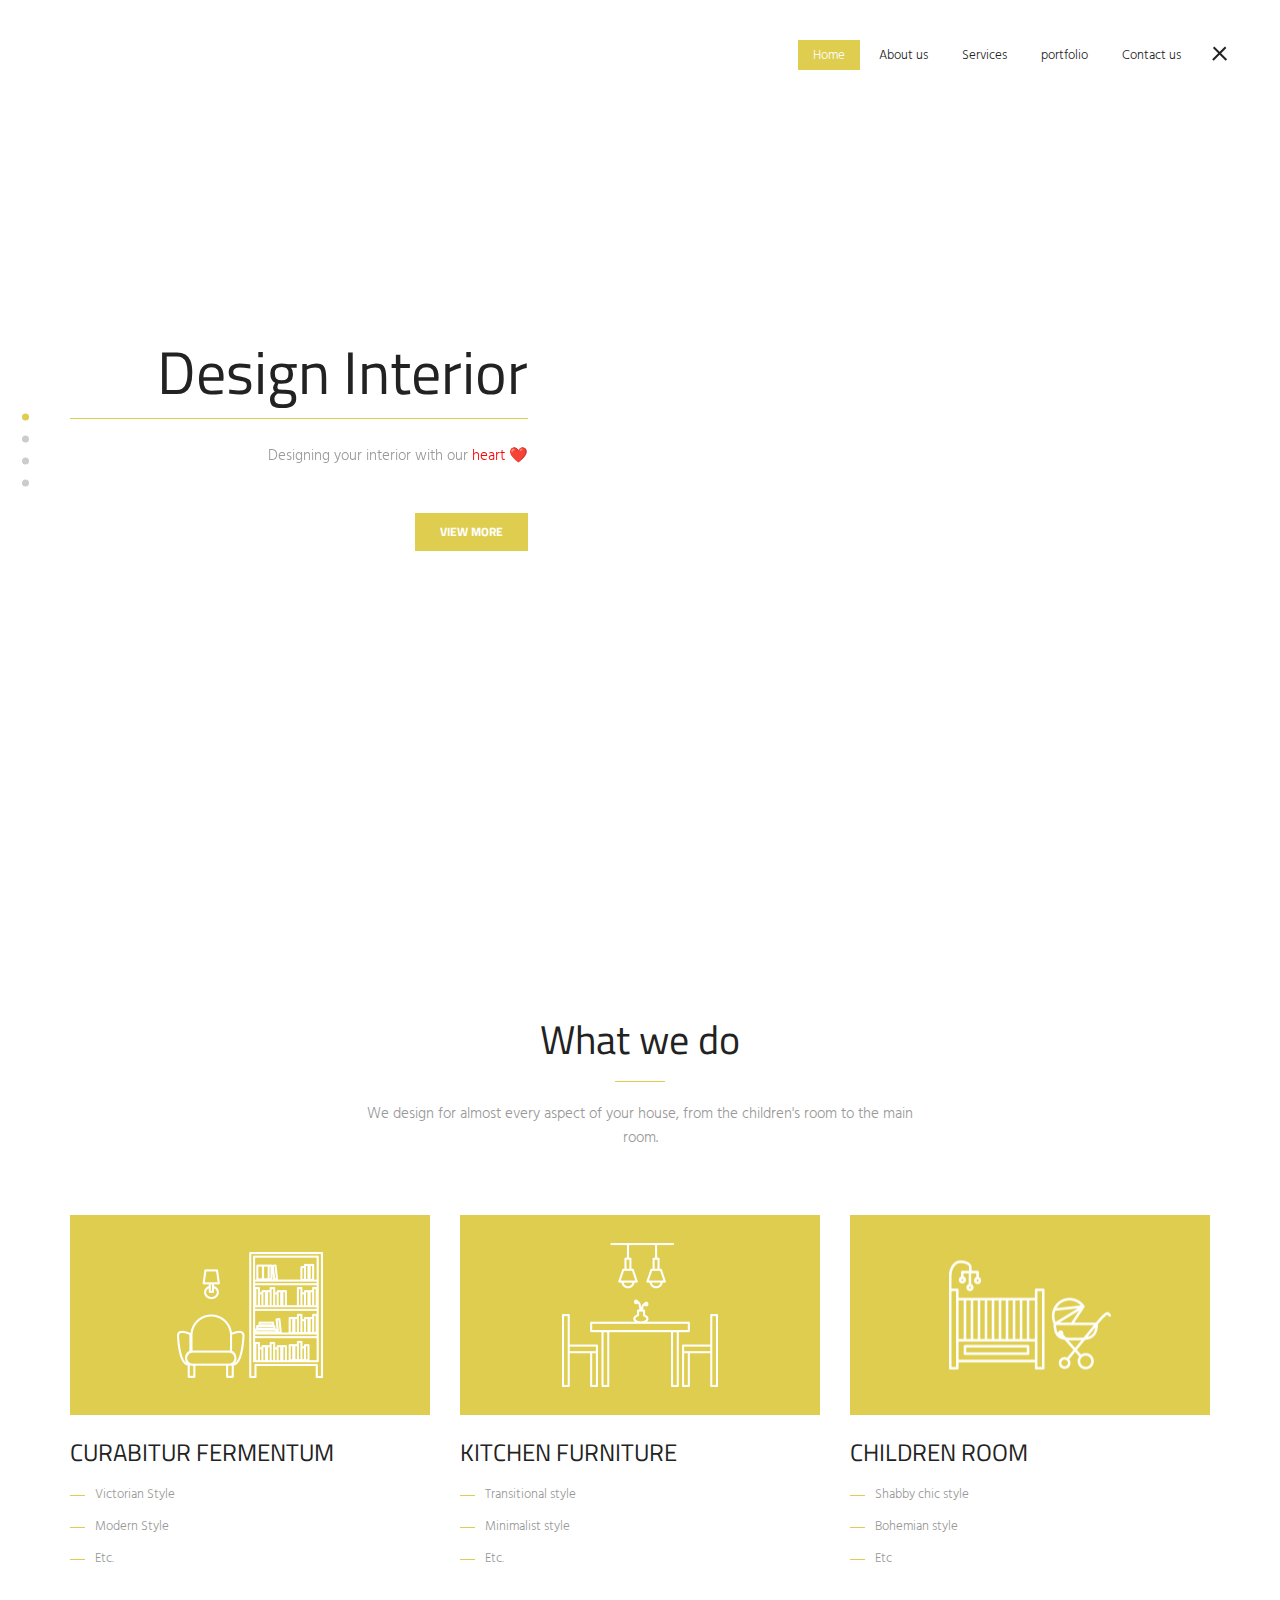
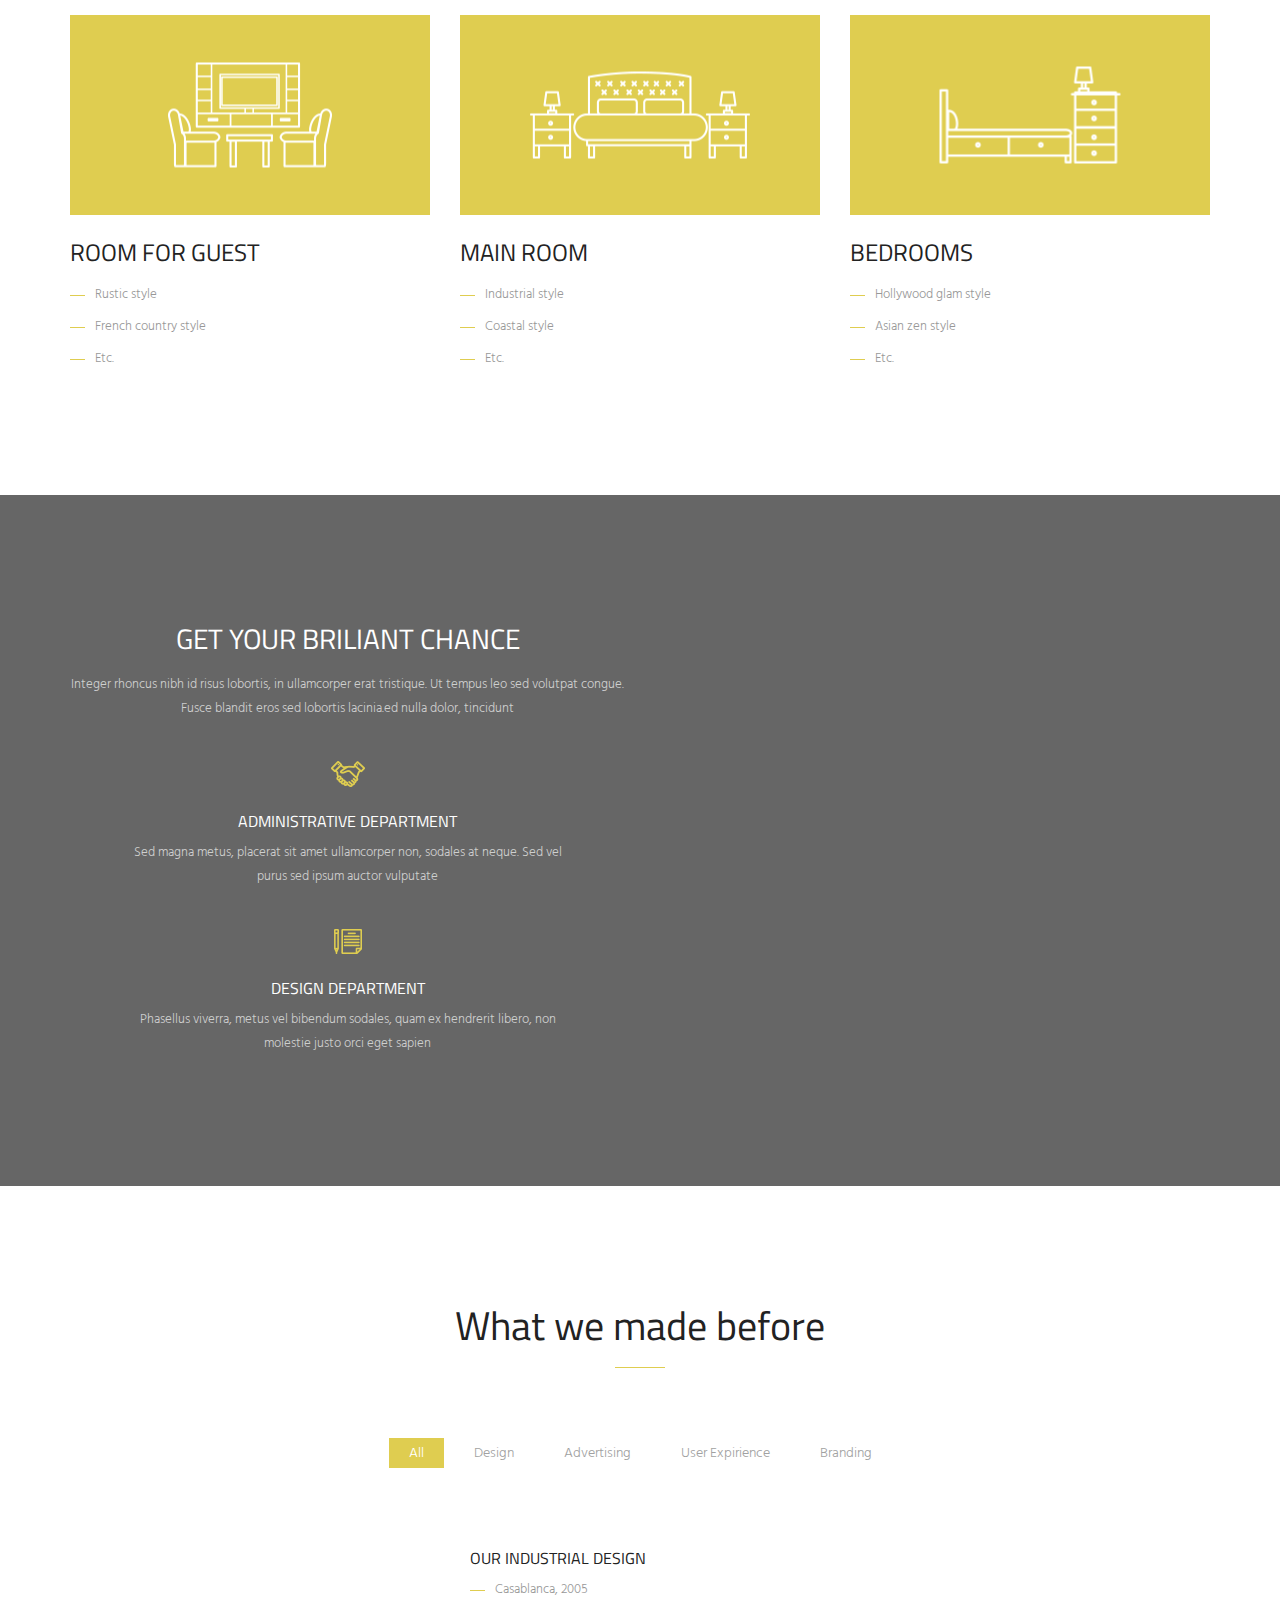
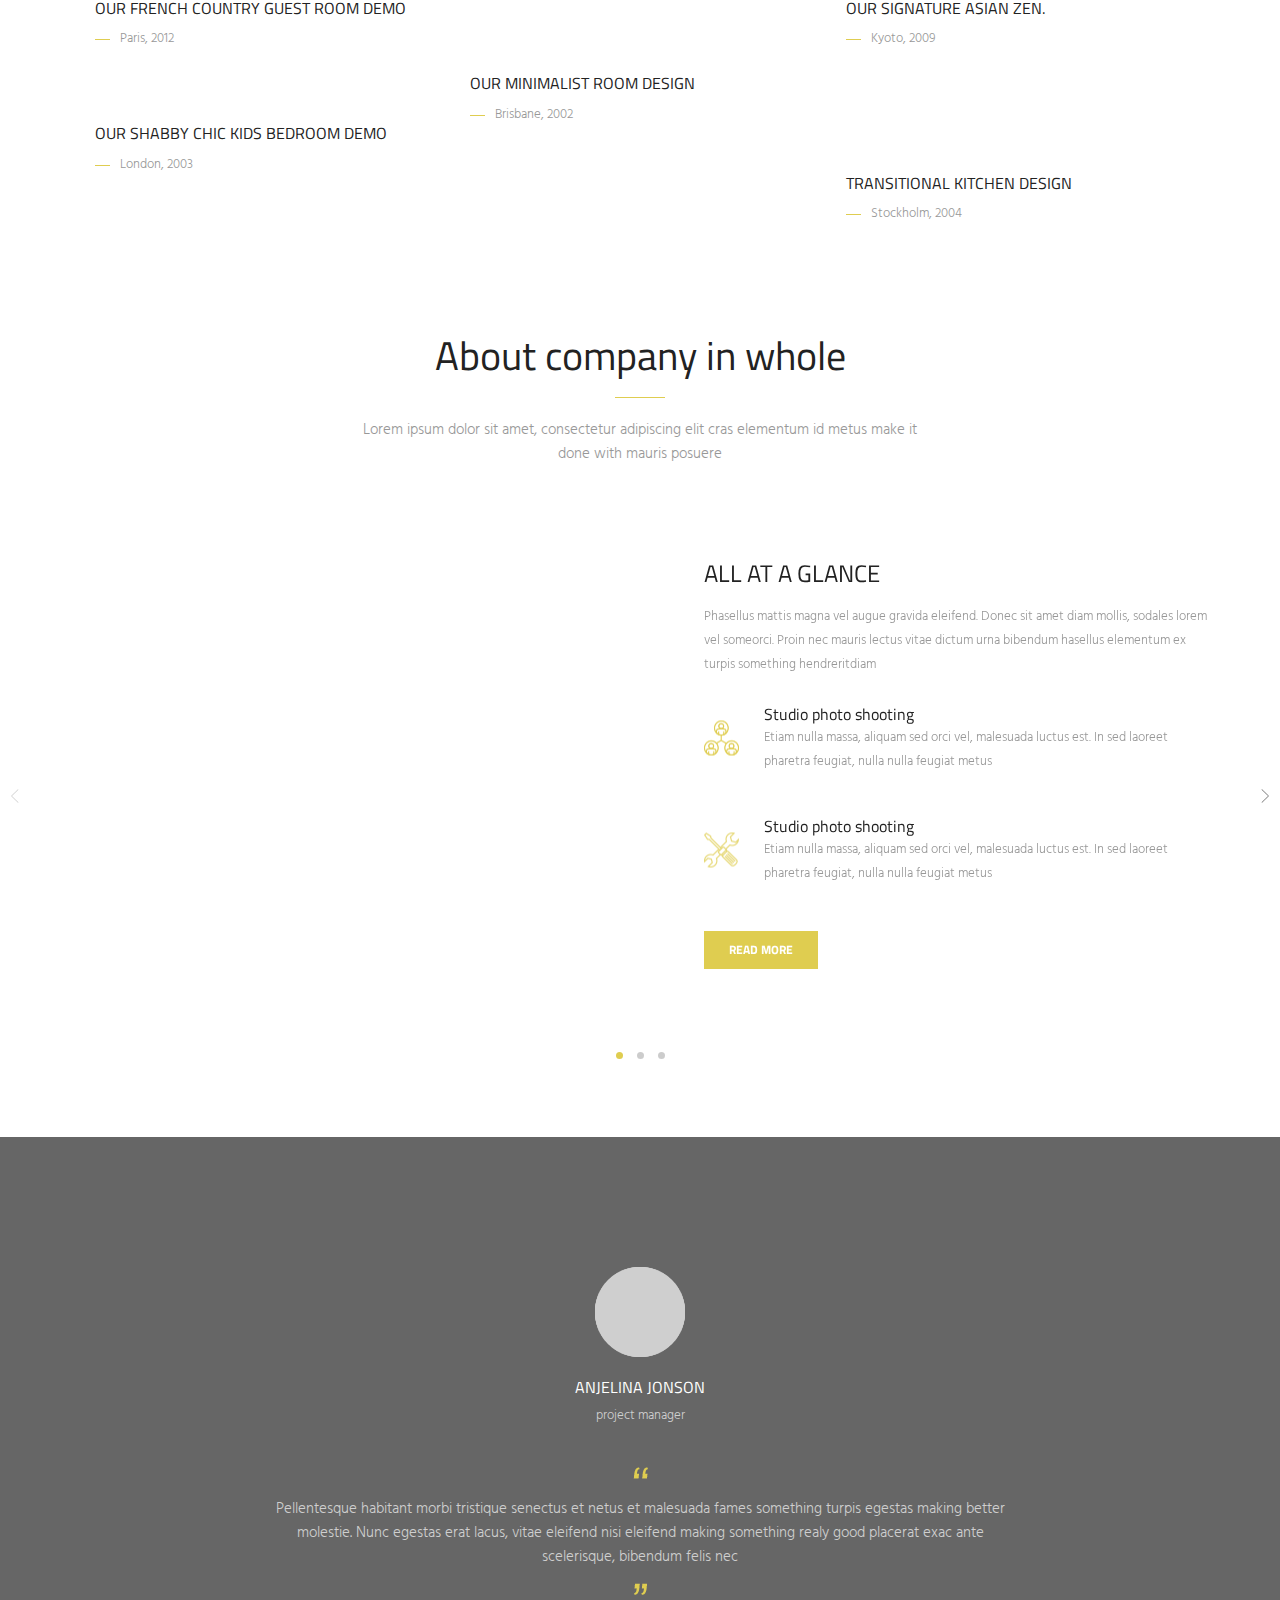
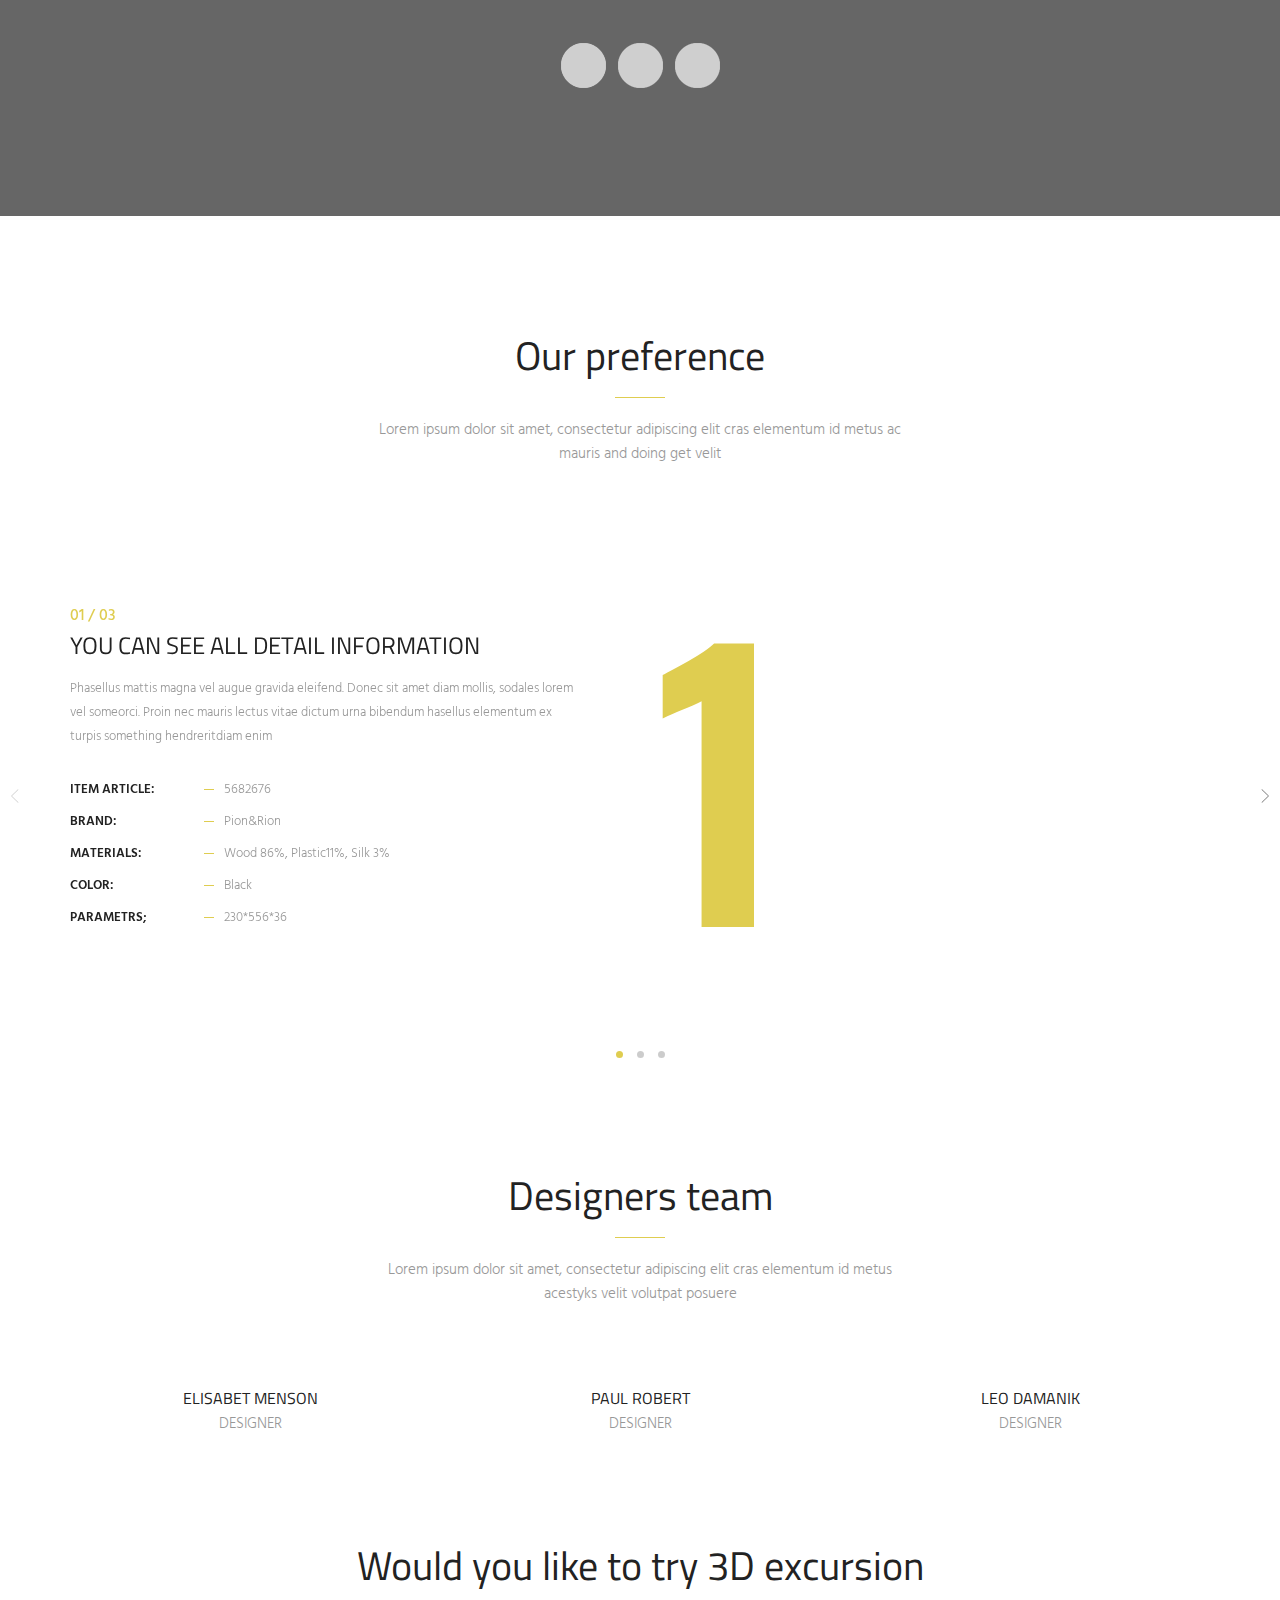
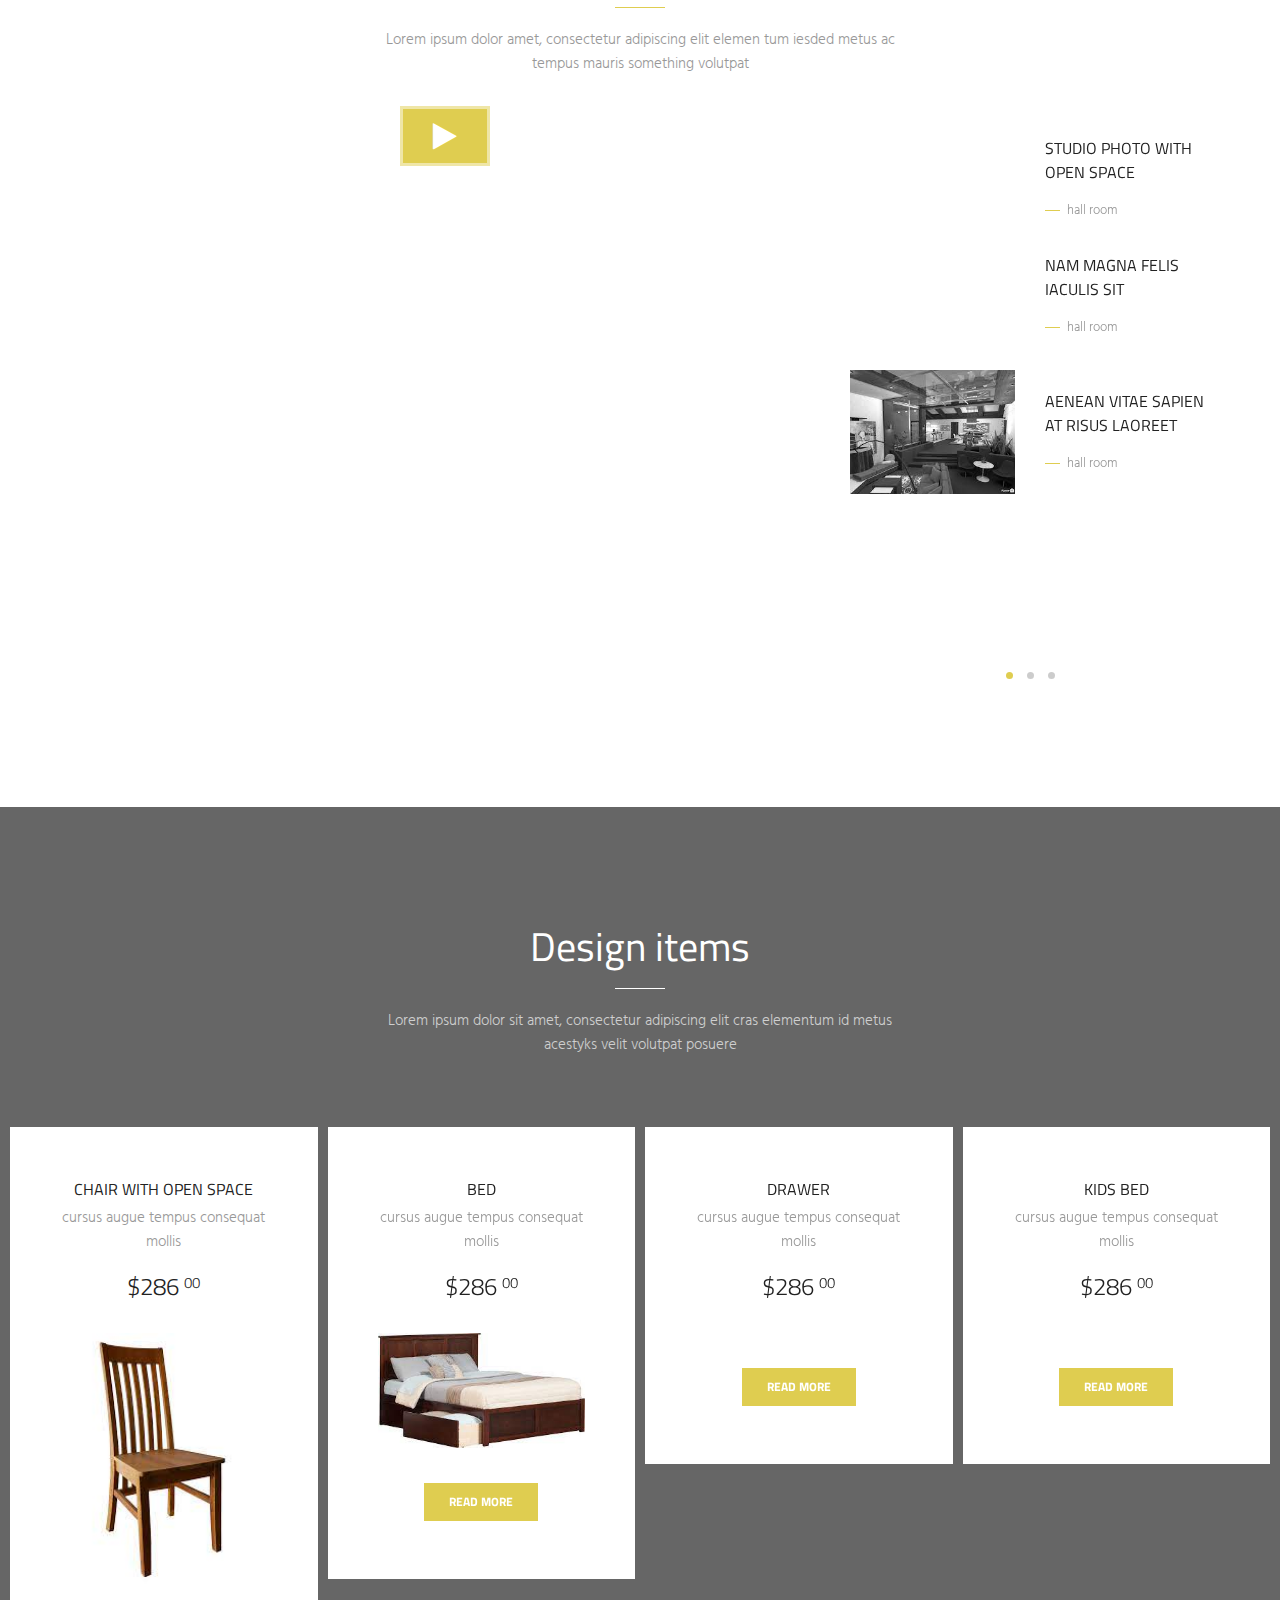
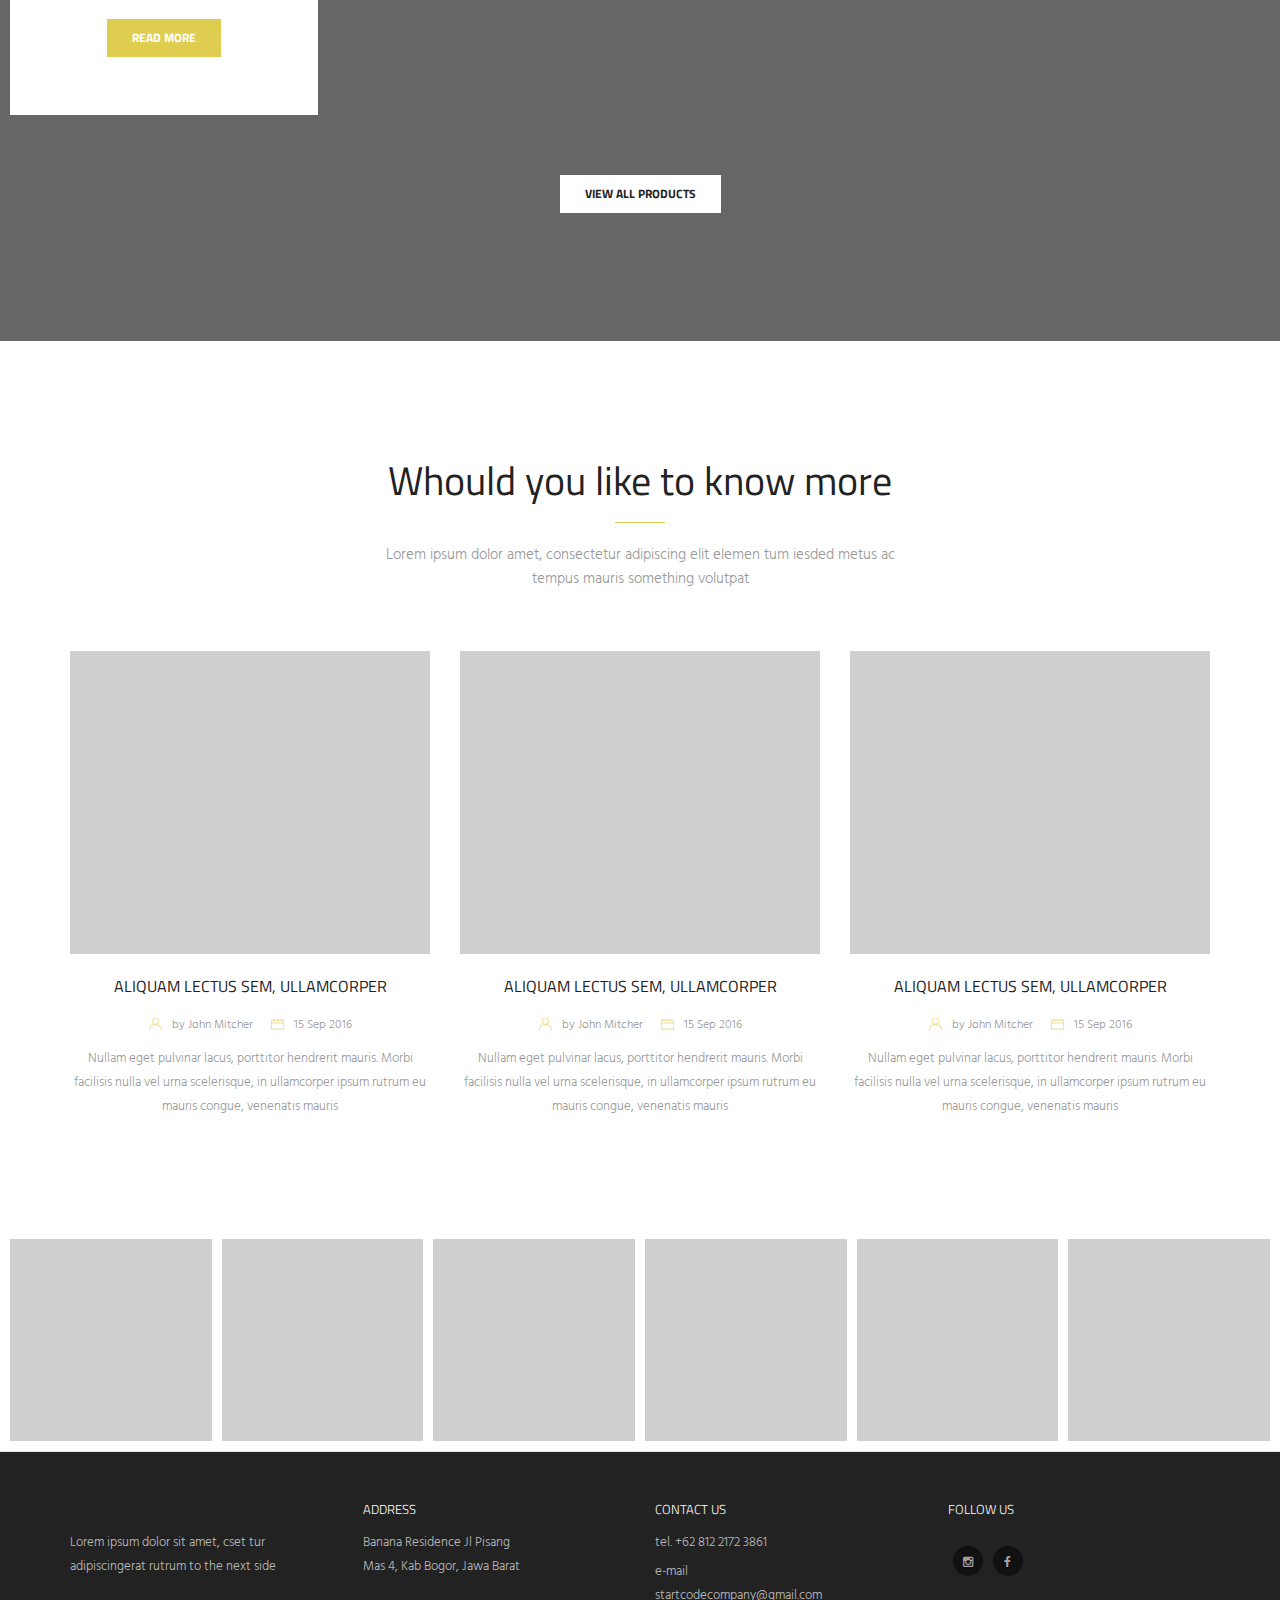
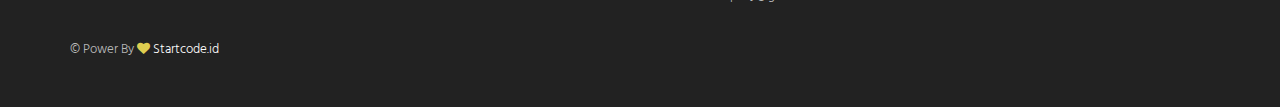
==== commit e307f8d3: "Firewall" ====
--- a/index.html
+++ b/index.html
@@ -1335,7 +1335,7 @@
                       </span>
                       <div class="empty-space h30-xs"></div>
                       <a class="img-hover-2" href="#">
-                        <img src="https://toppng.com/uploads/preview/chair-11530929088o52tz4gavm.png" alt="">
+                        <img src="[data-uri]" alt="">
                       </a>
                       <div class="empty-space h35-xs"></div>
                       <div class="btn-wrap">
@@ -1350,7 +1350,7 @@
                   <div class="design-item text-center">
                     <article>
                       <a href="#">
-                        <h6 class="h6 hover-1">CHAIR WITH OPEN SPACE</h6>
+                        <h6 class="h6 hover-1">BED</h6>
                       </a>
                       <div class="empty-space h5-xs"></div>
                       <p>cursus augue tempus consequat mollis</p>
@@ -1359,7 +1359,7 @@
                       </span>
                       <div class="empty-space h30-xs"></div>
                       <a class="img-hover-2" href="#">
-                        <img src="img/item-2.png" alt="">
+                        <img src="[data-uri]" alt="">
                       </a>
                       <div class="empty-space h35-xs"></div>
                       <div class="btn-wrap">
@@ -1374,7 +1374,7 @@
                   <div class="design-item text-center">
                     <article>
                       <a href="#">
-                        <h6 class="h6 hover-1">CHAIR WITH OPEN SPACE</h6>
+                        <h6 class="h6 hover-1">DRAWER</h6>
                       </a>
                       <div class="empty-space h5-xs"></div>
                       <p>cursus augue tempus consequat mollis</p>
@@ -1383,7 +1383,7 @@
                       </span>
                       <div class="empty-space h30-xs"></div>
                       <a class="img-hover-2" href="#">
-                        <img src="img/item-3.png" alt="">
+                        <img src="https://encrypted-tbn0.gstatic.com/images?q=tbn:ANd9GcTY6pd38K2b493K6XUiDfn4PTfB5BIqzp-w7w&usqp=CAU" alt="">
                       </a>
                       <div class="empty-space h35-xs"></div>
                       <div class="btn-wrap">
@@ -1398,7 +1398,7 @@
                   <div class="design-item text-center">
                     <article>
                       <a href="#">
-                        <h6 class="h6 hover-1">CHAIR WITH OPEN SPACE</h6>
+                        <h6 class="h6 hover-1">KIDS BED</h6>
                       </a>
                       <div class="empty-space h5-xs"></div>
                       <p>cursus augue tempus consequat mollis</p>
@@ -1407,7 +1407,7 @@
                       </span>
                       <div class="empty-space h30-xs"></div>
                       <a class="img-hover-2" href="#">
-                        <img src="img/item-4.png" alt="">
+                        <img src="https://post.healthline.com/wp-content/uploads/2020/09/689576-delta-children-canton-toddler-bed_Without_BG.png" alt="">
                       </a>
                       <div class="empty-space h35-xs"></div>
                       <div class="btn-wrap">
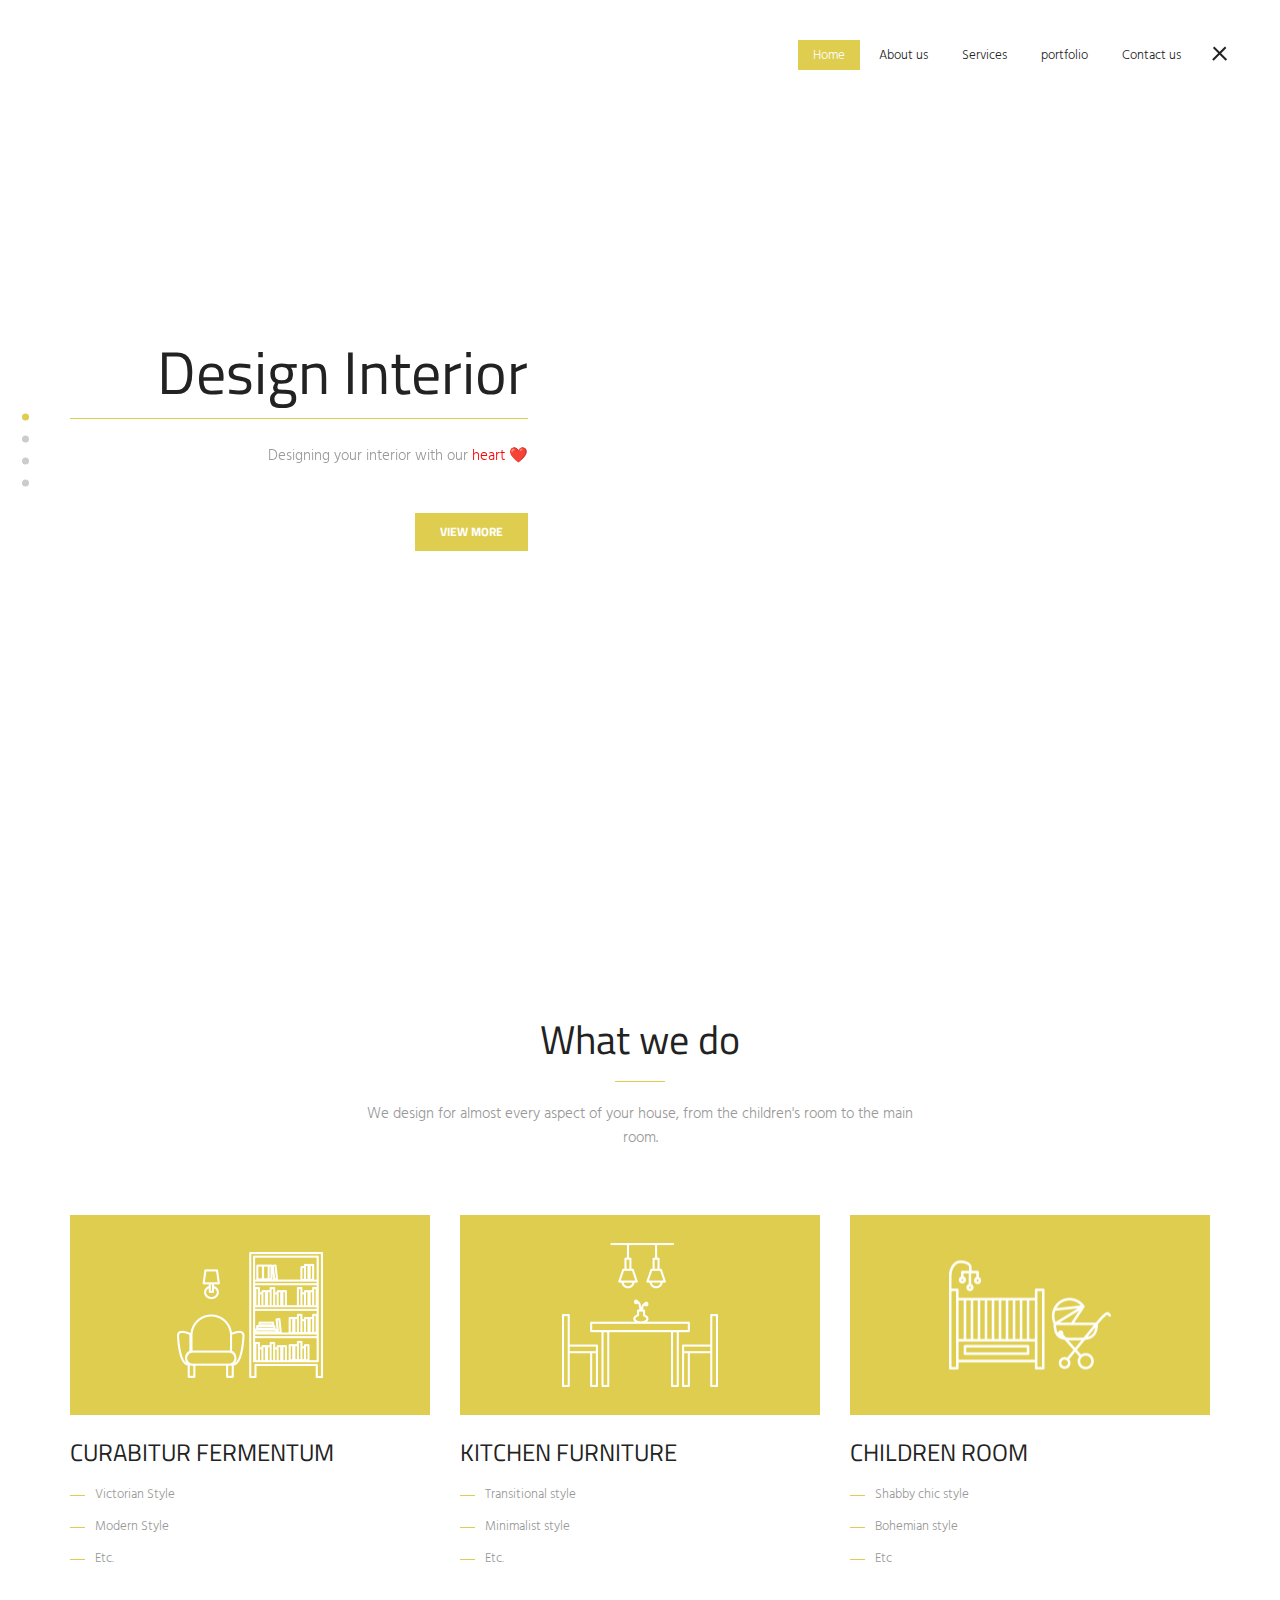
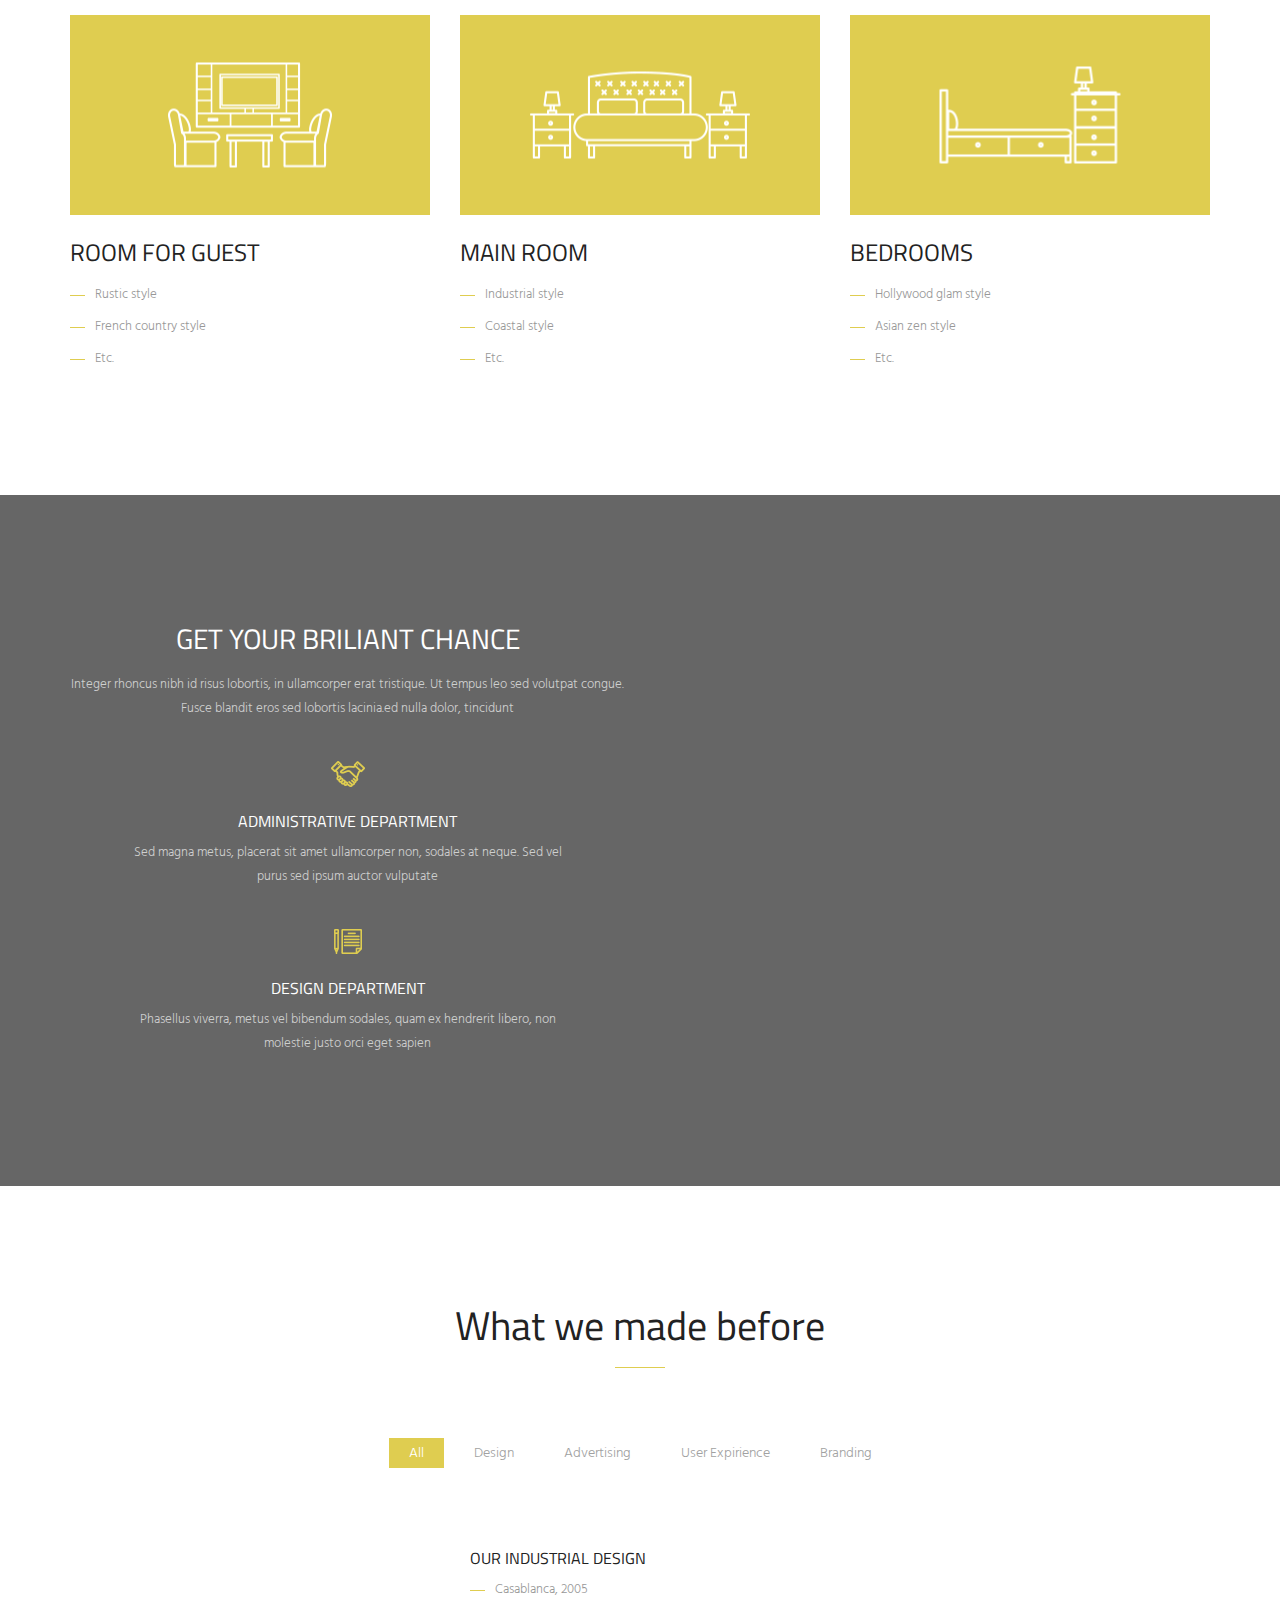
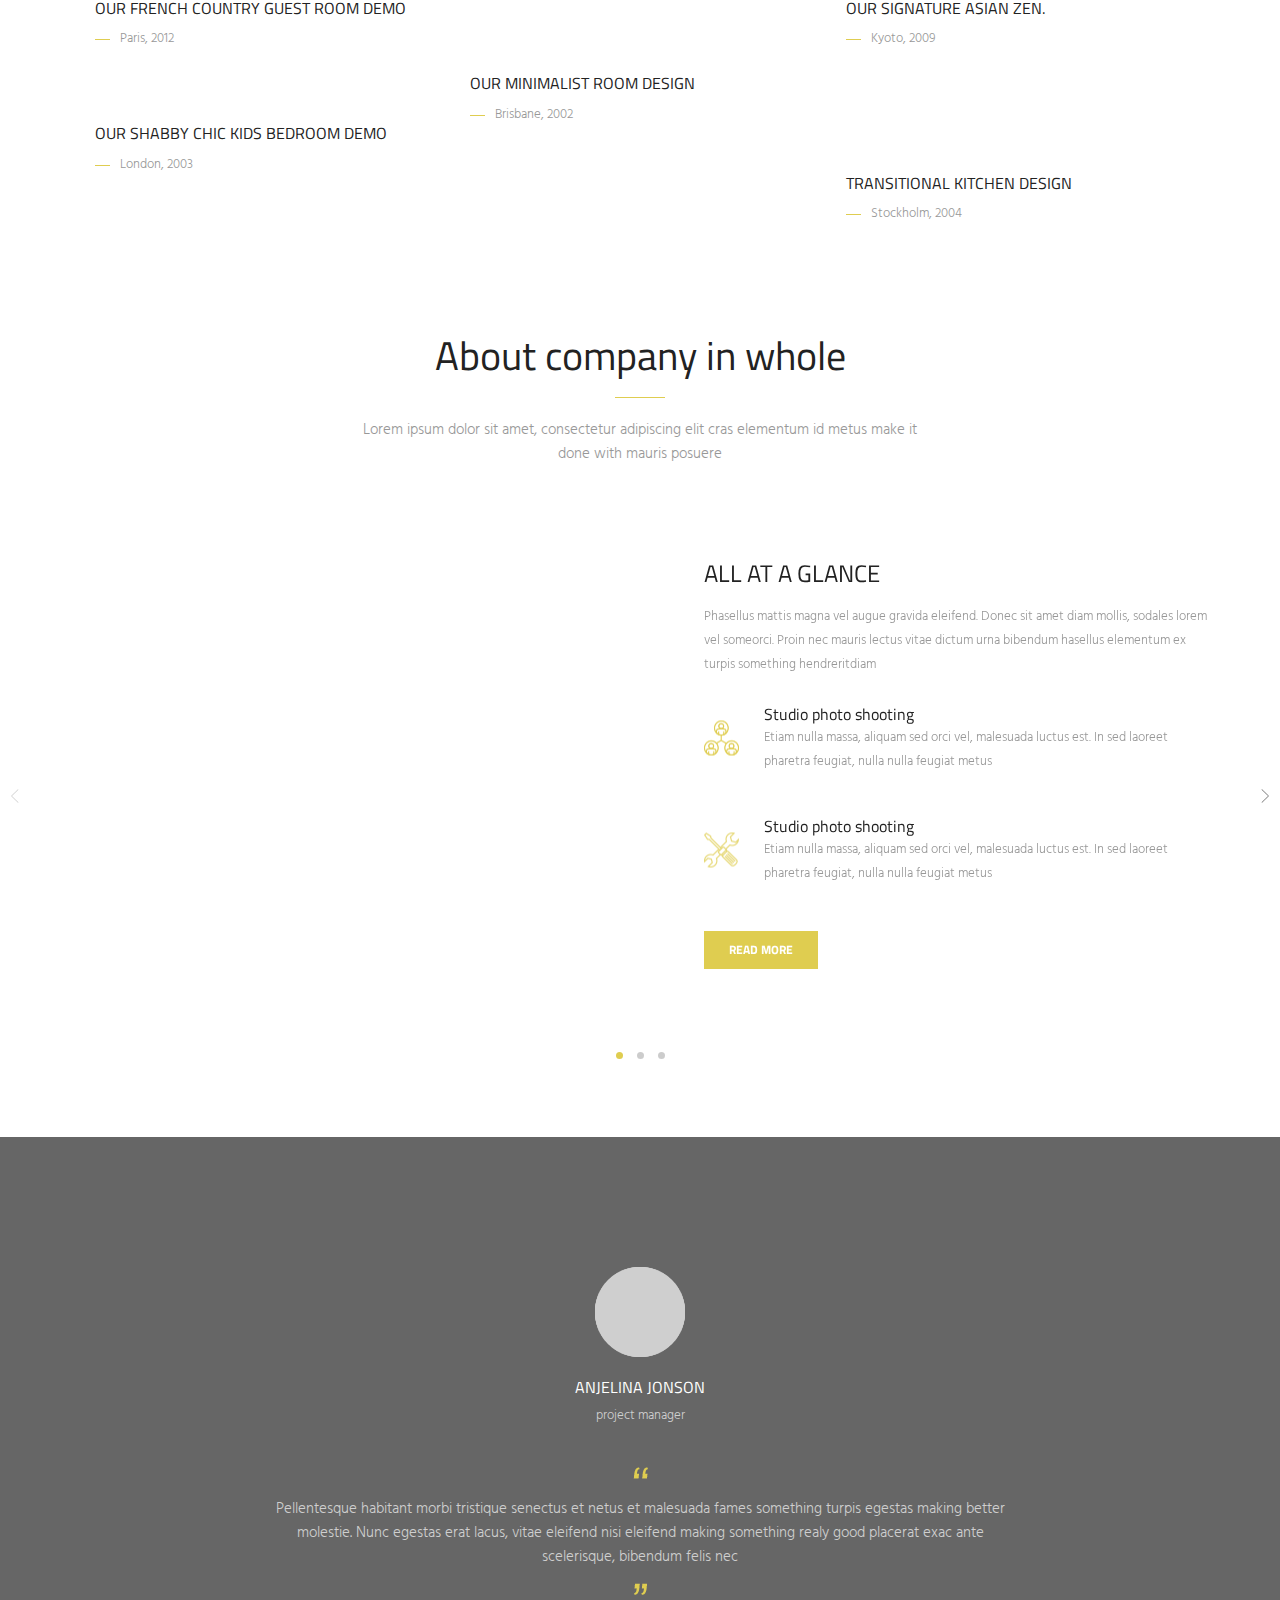
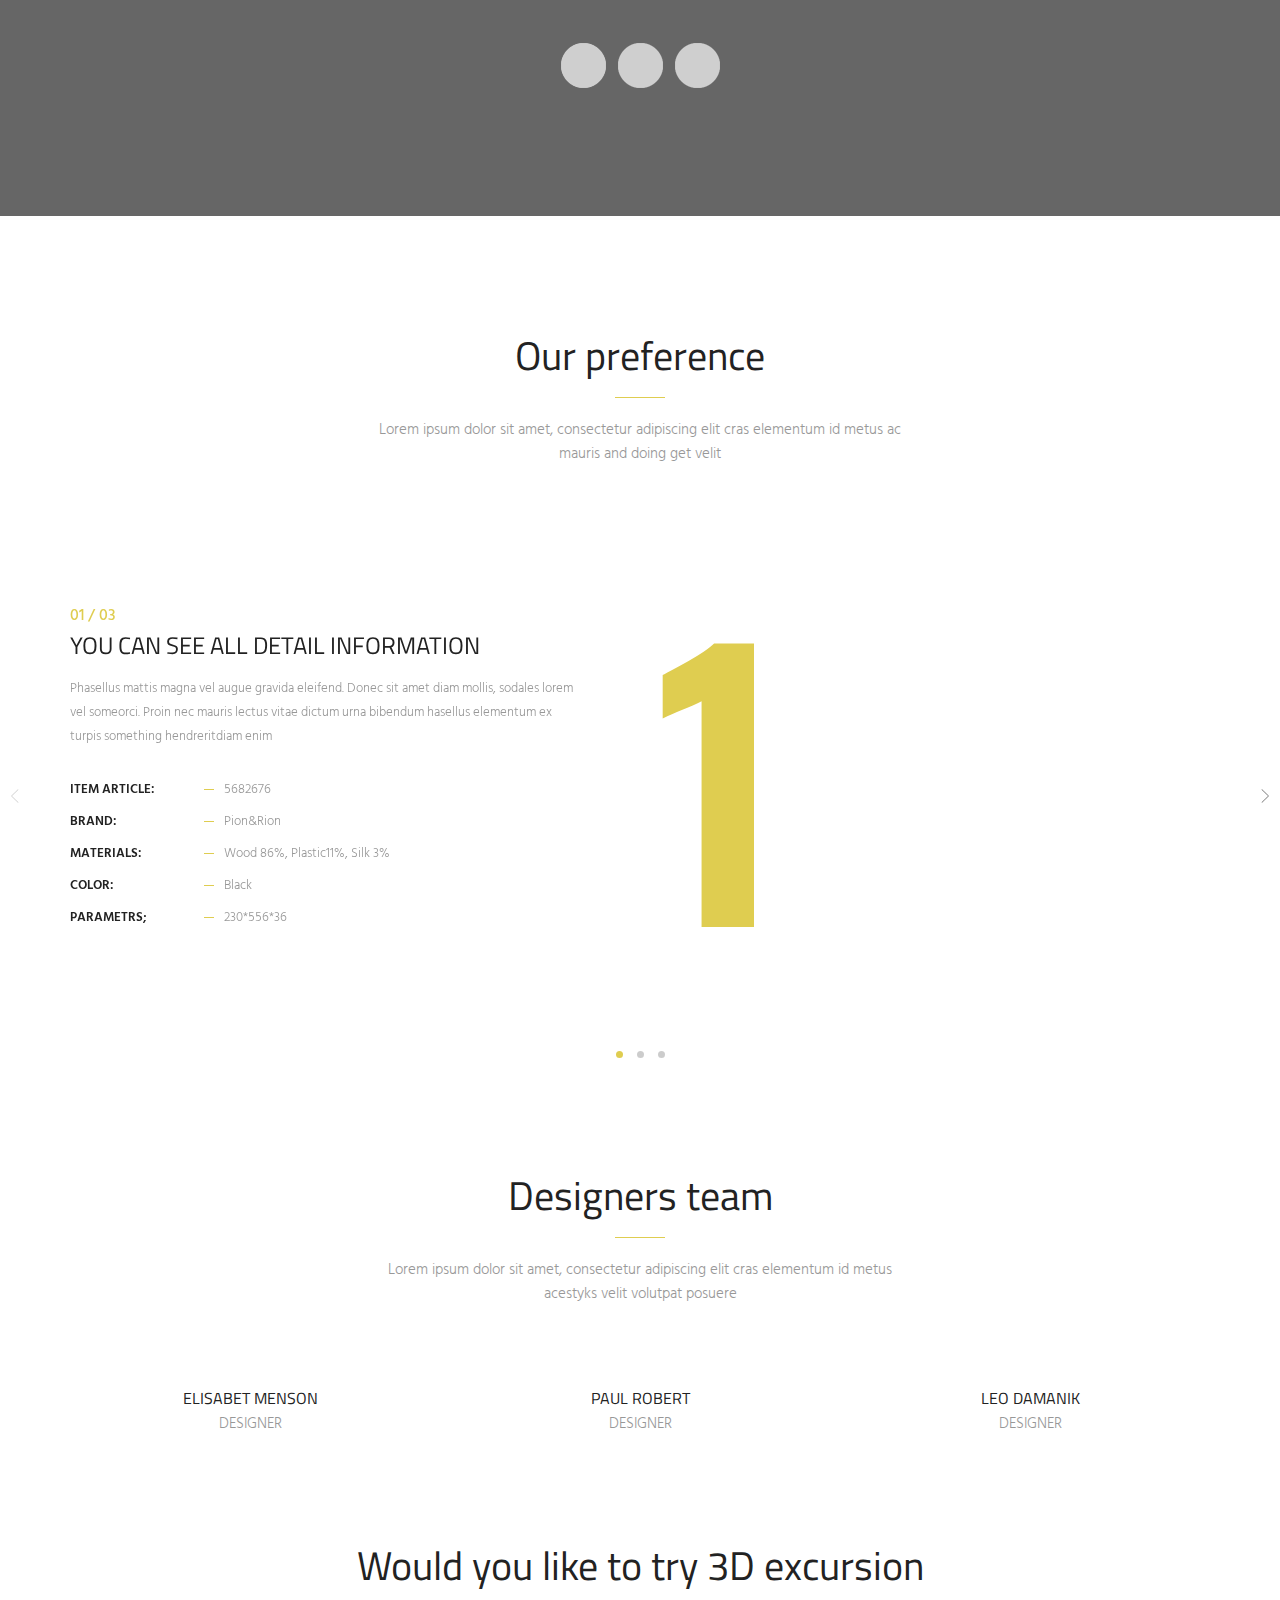
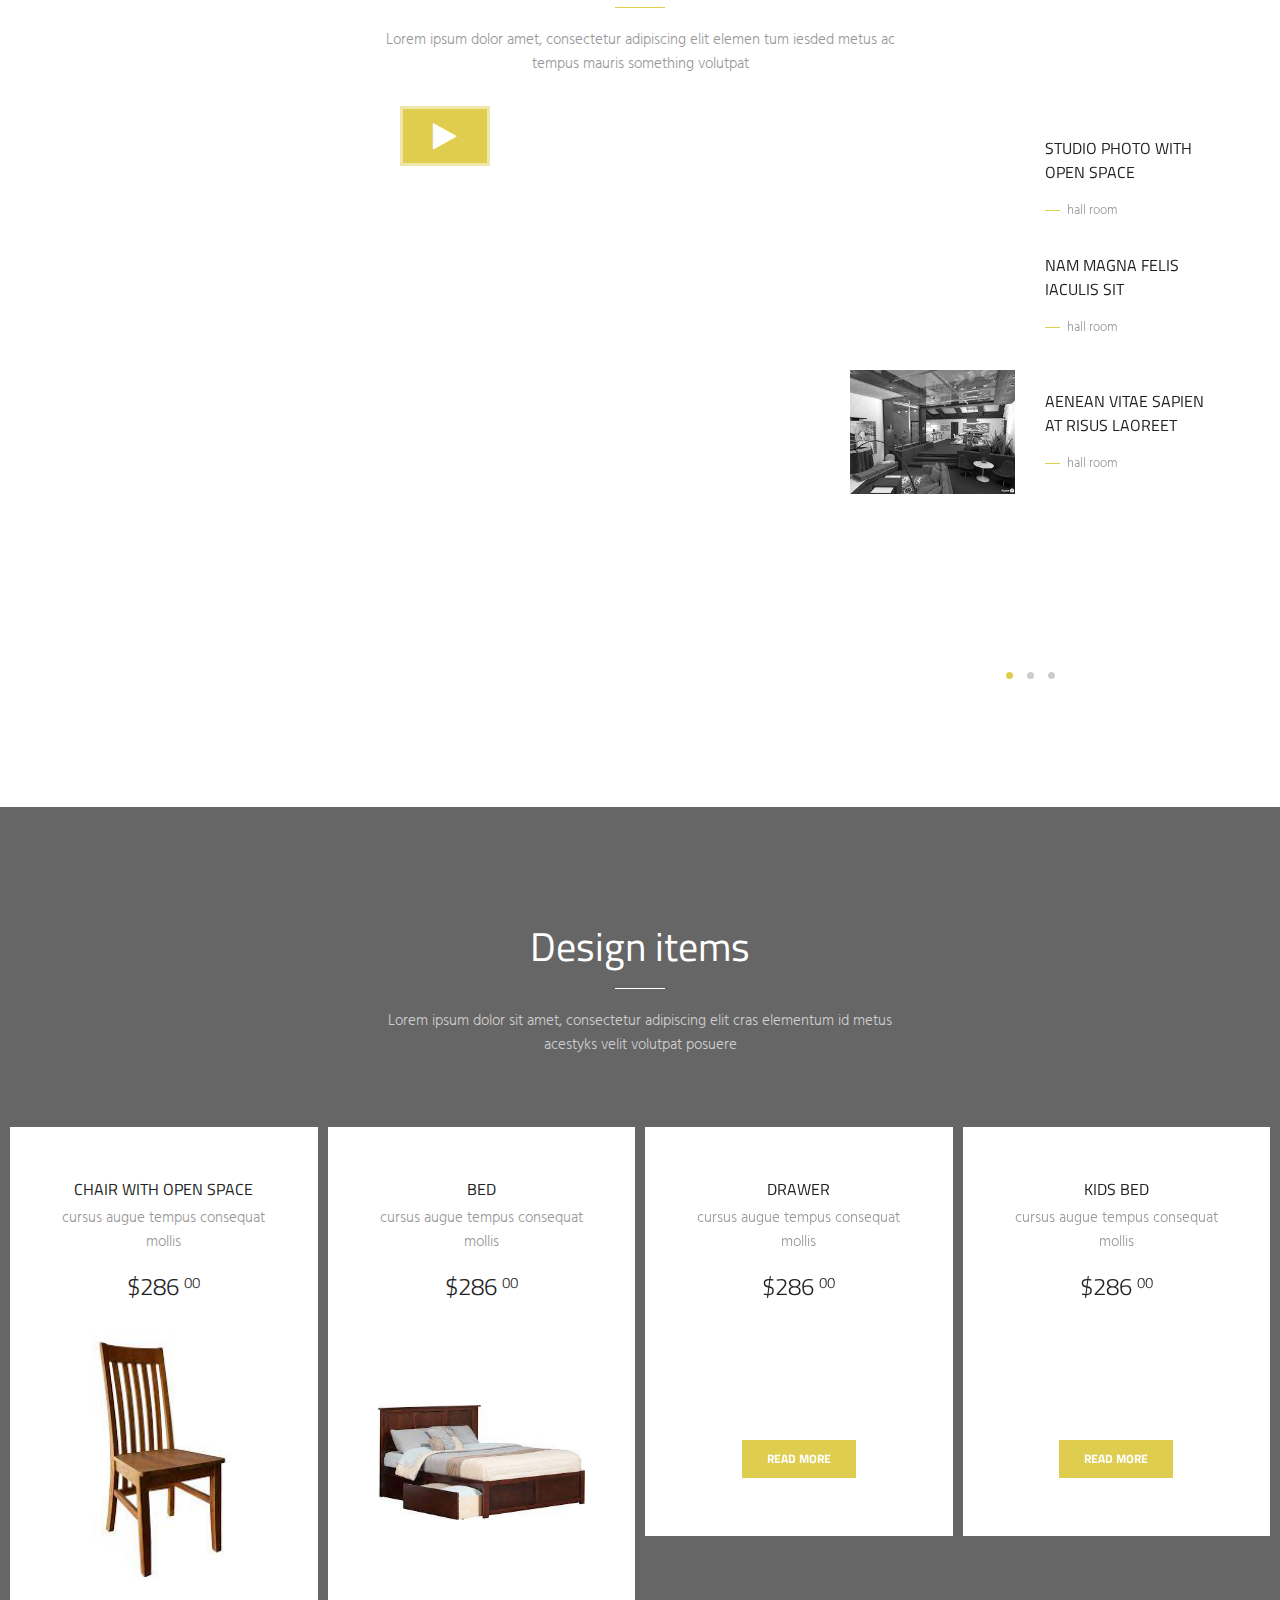
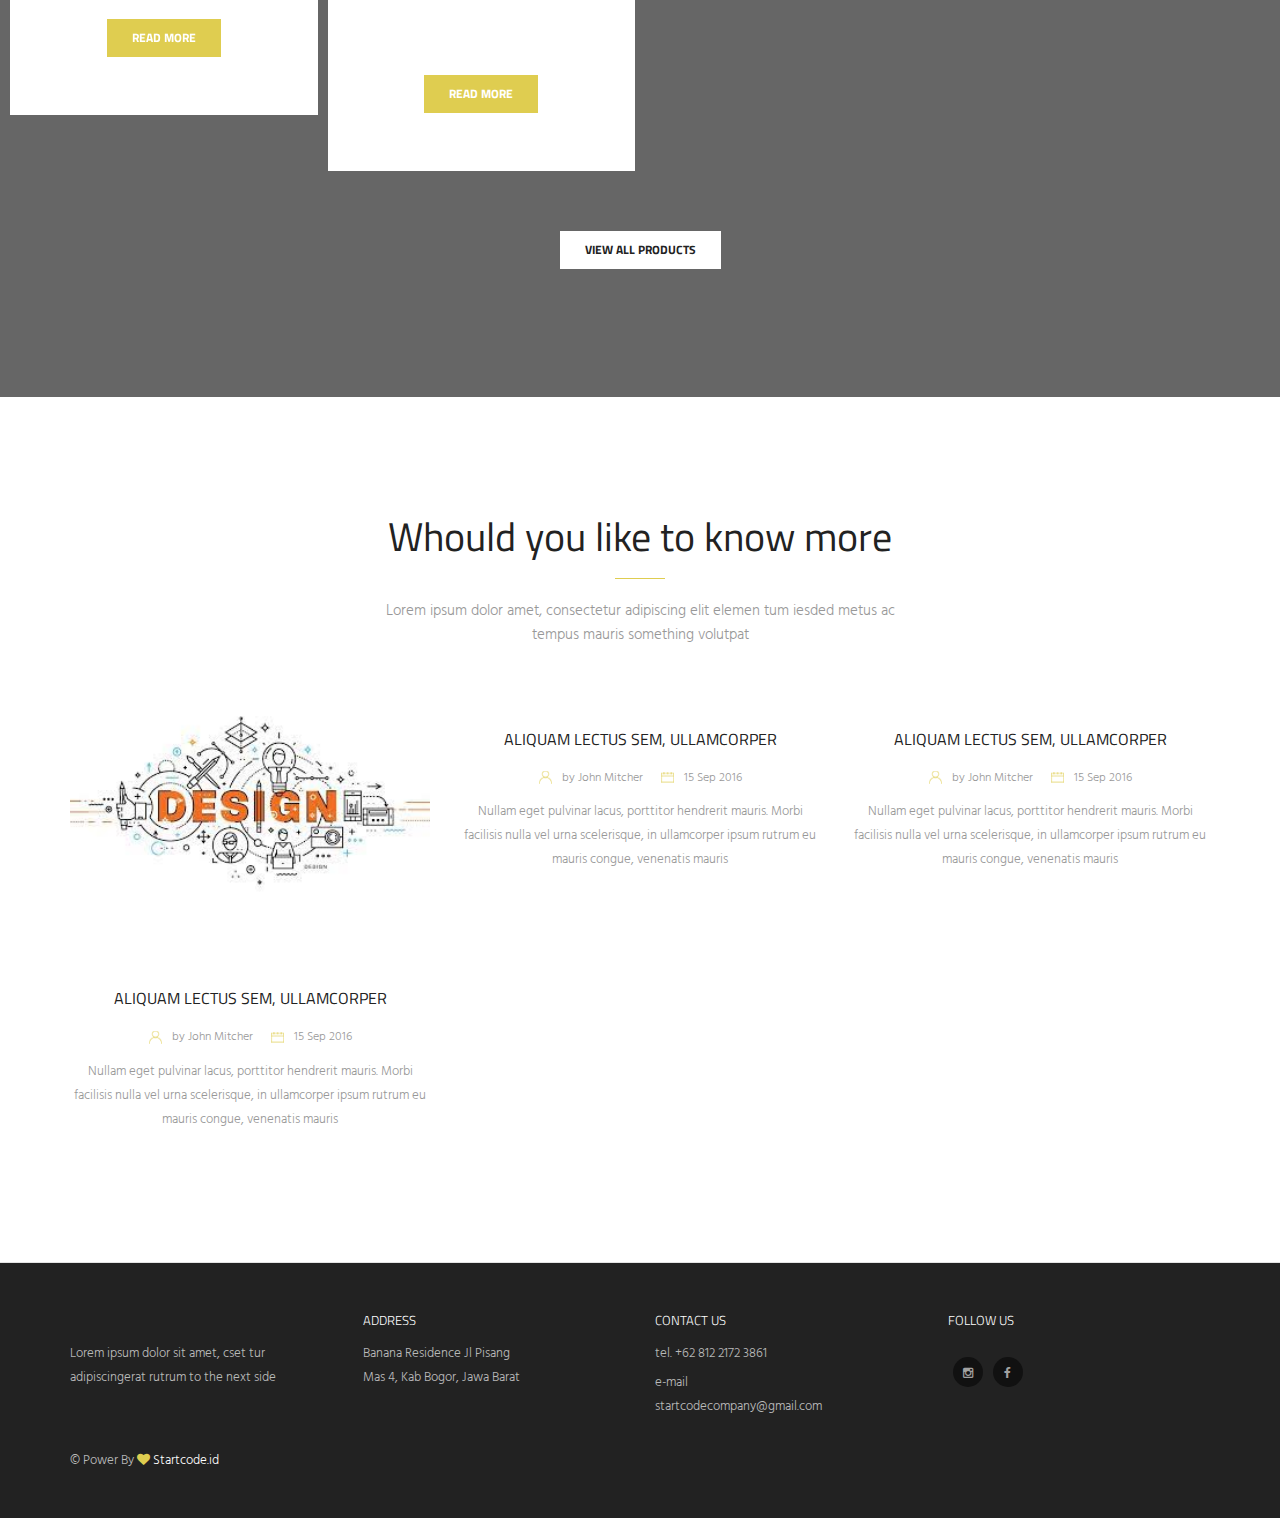
==== commit 15162a98: "Firewall" ====
--- a/index.html
+++ b/index.html
@@ -1359,7 +1359,11 @@
                       </span>
                       <div class="empty-space h30-xs"></div>
                       <a class="img-hover-2" href="#">
+                        <br> <br><br> 
                         <img src="[data-uri]" alt="">
+                        <br><br> <br>
+                        <br>
+                        <br>
                       </a>
                       <div class="empty-space h35-xs"></div>
                       <div class="btn-wrap">
@@ -1384,6 +1388,7 @@
                       <div class="empty-space h30-xs"></div>
                       <a class="img-hover-2" href="#">
                         <img src="https://encrypted-tbn0.gstatic.com/images?q=tbn:ANd9GcTY6pd38K2b493K6XUiDfn4PTfB5BIqzp-w7w&usqp=CAU" alt="">
+                        <br><br> <br>
                       </a>
                       <div class="empty-space h35-xs"></div>
                       <div class="btn-wrap">
@@ -1408,6 +1413,7 @@
                       <div class="empty-space h30-xs"></div>
                       <a class="img-hover-2" href="#">
                         <img src="https://post.healthline.com/wp-content/uploads/2020/09/689576-delta-children-canton-toddler-bed_Without_BG.png" alt="">
+                        <br><br> <br>
                       </a>
                       <div class="empty-space h35-xs"></div>
                       <div class="btn-wrap">
@@ -1453,7 +1459,8 @@
         <div class="row">
           <div class="col-md-4 col-md-offset-0 col-sm-8 col-sm-offset-2 col-xs-12 col-xs-offset-0 text-center">
             <a href="#" class="img-hover-1">
-              <img class="img" src="img/img-12.jpg" alt="">
+              <img class="img" src="[data-uri]" alt="">
+            <br><br><br>
             </a>
             <div class="empty-space h20-xs h20-md"></div>
             <article class="small-sm">
@@ -1478,7 +1485,7 @@
           </div>
           <div class="col-md-4 col-md-offset-0 col-sm-8 col-sm-offset-2 col-xs-12 col-xs-offset-0 text-center">
             <a href="#" class="img-hover-1">
-              <img class="img" src="img/img-13.jpg" alt="">
+              <img class="img" src="https://encrypted-tbn0.gstatic.com/images?q=tbn:ANd9GcSHP6Nn87y6zdX5FOR2pRYjG_c63pjluexZj21dQ0WOFaaPjANnMHqCtyjjchD4VAfN-L4&usqp=CAU" alt="">
             </a>
             <div class="empty-space h20-xs h20-md"></div>
             <article class="small-sm">
@@ -1503,7 +1510,7 @@
           </div>
           <div class="col-md-4 col-md-offset-0 col-sm-8 col-sm-offset-2 col-xs-12 col-xs-offset-0 text-center">
             <a href="#" class="img-hover-1">
-              <img class="img" src="img/img-14.jpg" alt="">
+              <img class="img" src="https://media.designcafe.com/wp-content/uploads/2020/04/07174357/bedroom-colour-combination-with-burnt-orange-and-purple-1.jpg" alt="">
             </a>
             <div class="empty-space h20-xs h20-md"></div>
             <article class="small-sm">
@@ -1531,7 +1538,7 @@
       <div class="empty-space h40-xs h100-md"></div>
       <div class="empty-space h20-xs"></div>
       <!-- instagram -->
-      <div class="swiper-instagram">
+      <!-- <div class="swiper-instagram">
         <div class="swiper-container" data-speed="1000" data-space="10" data-breakpoints="1" data-slides-per-view="6" data-xs-slides="4" data-sm-slides="6" data-md-slides="6">
           <div class="swiper-wrapper">
             <div class="swiper-slide">
@@ -1576,7 +1583,7 @@
             </div>
           </div>
         </div>
-      </div>
+      </div> -->
       <!-- instagram -->
       <div class="empty-space h10-xs"></div>
       <!-- footer -->
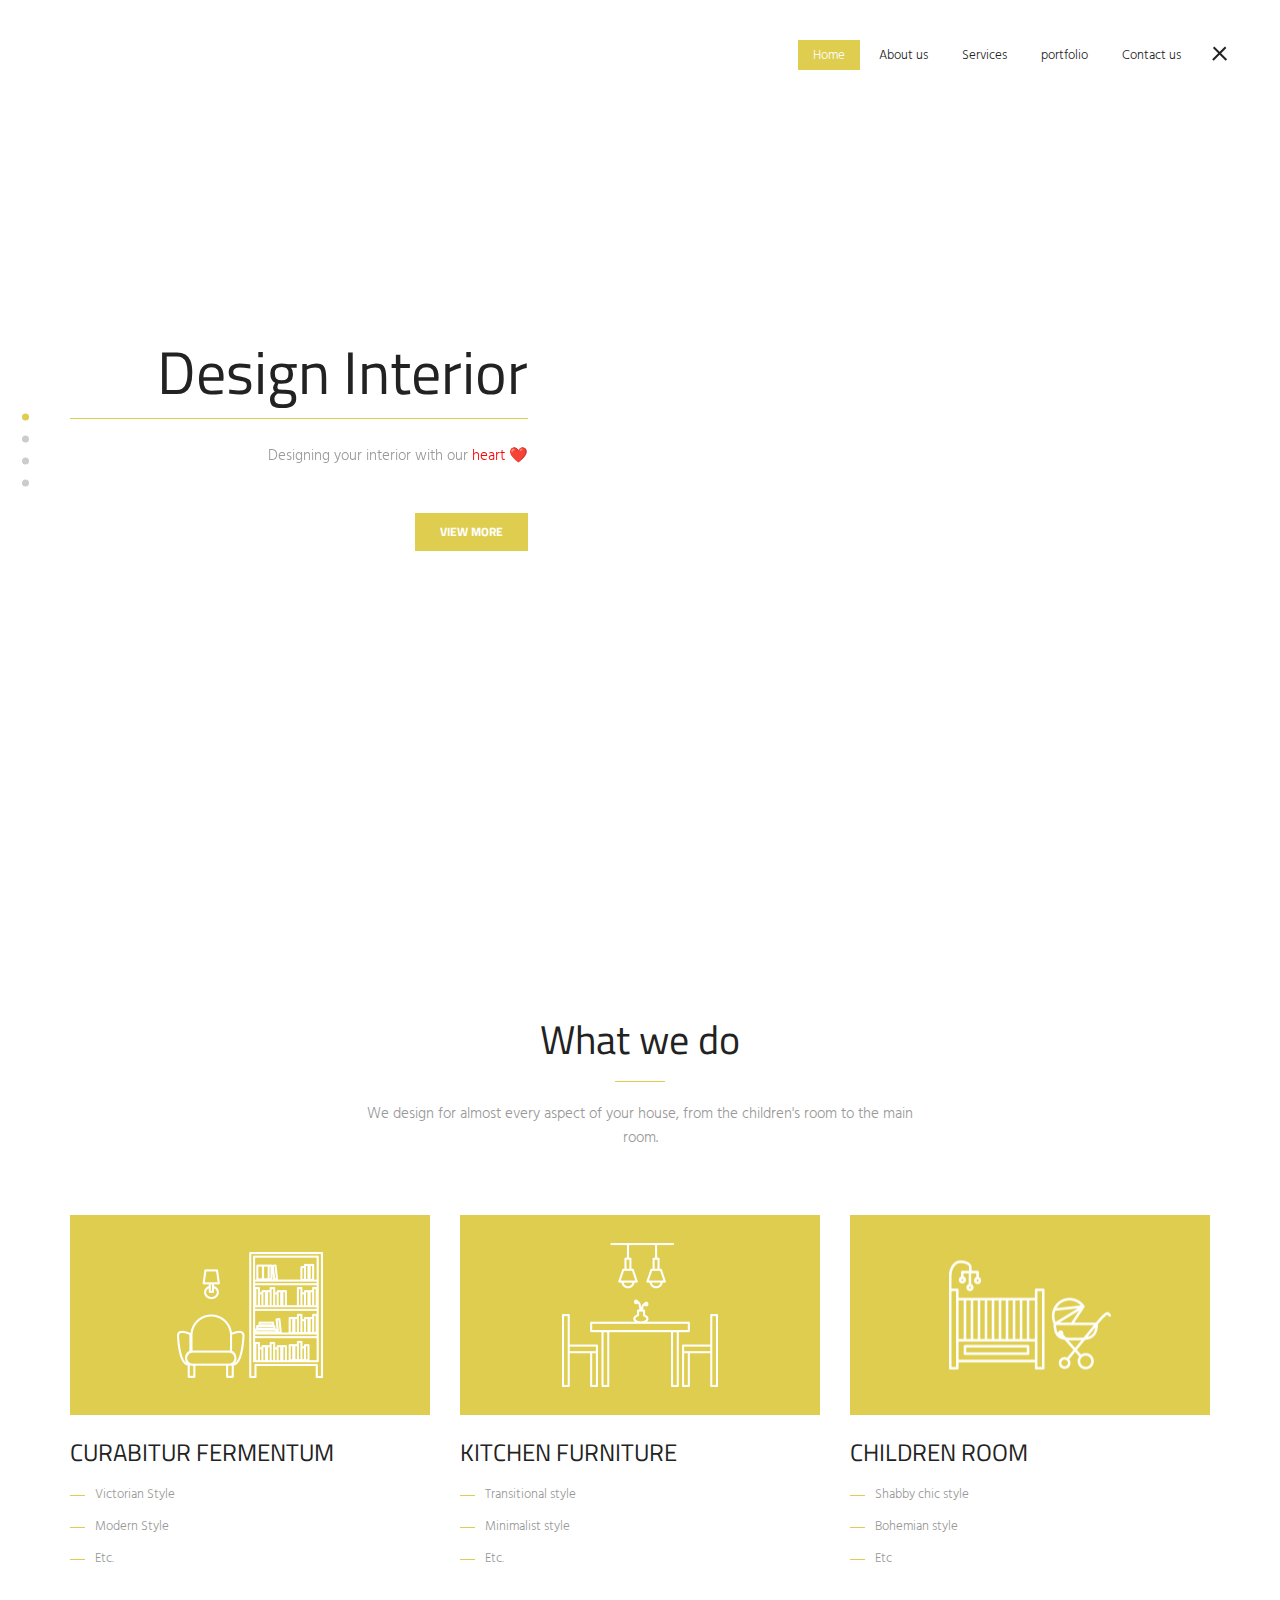
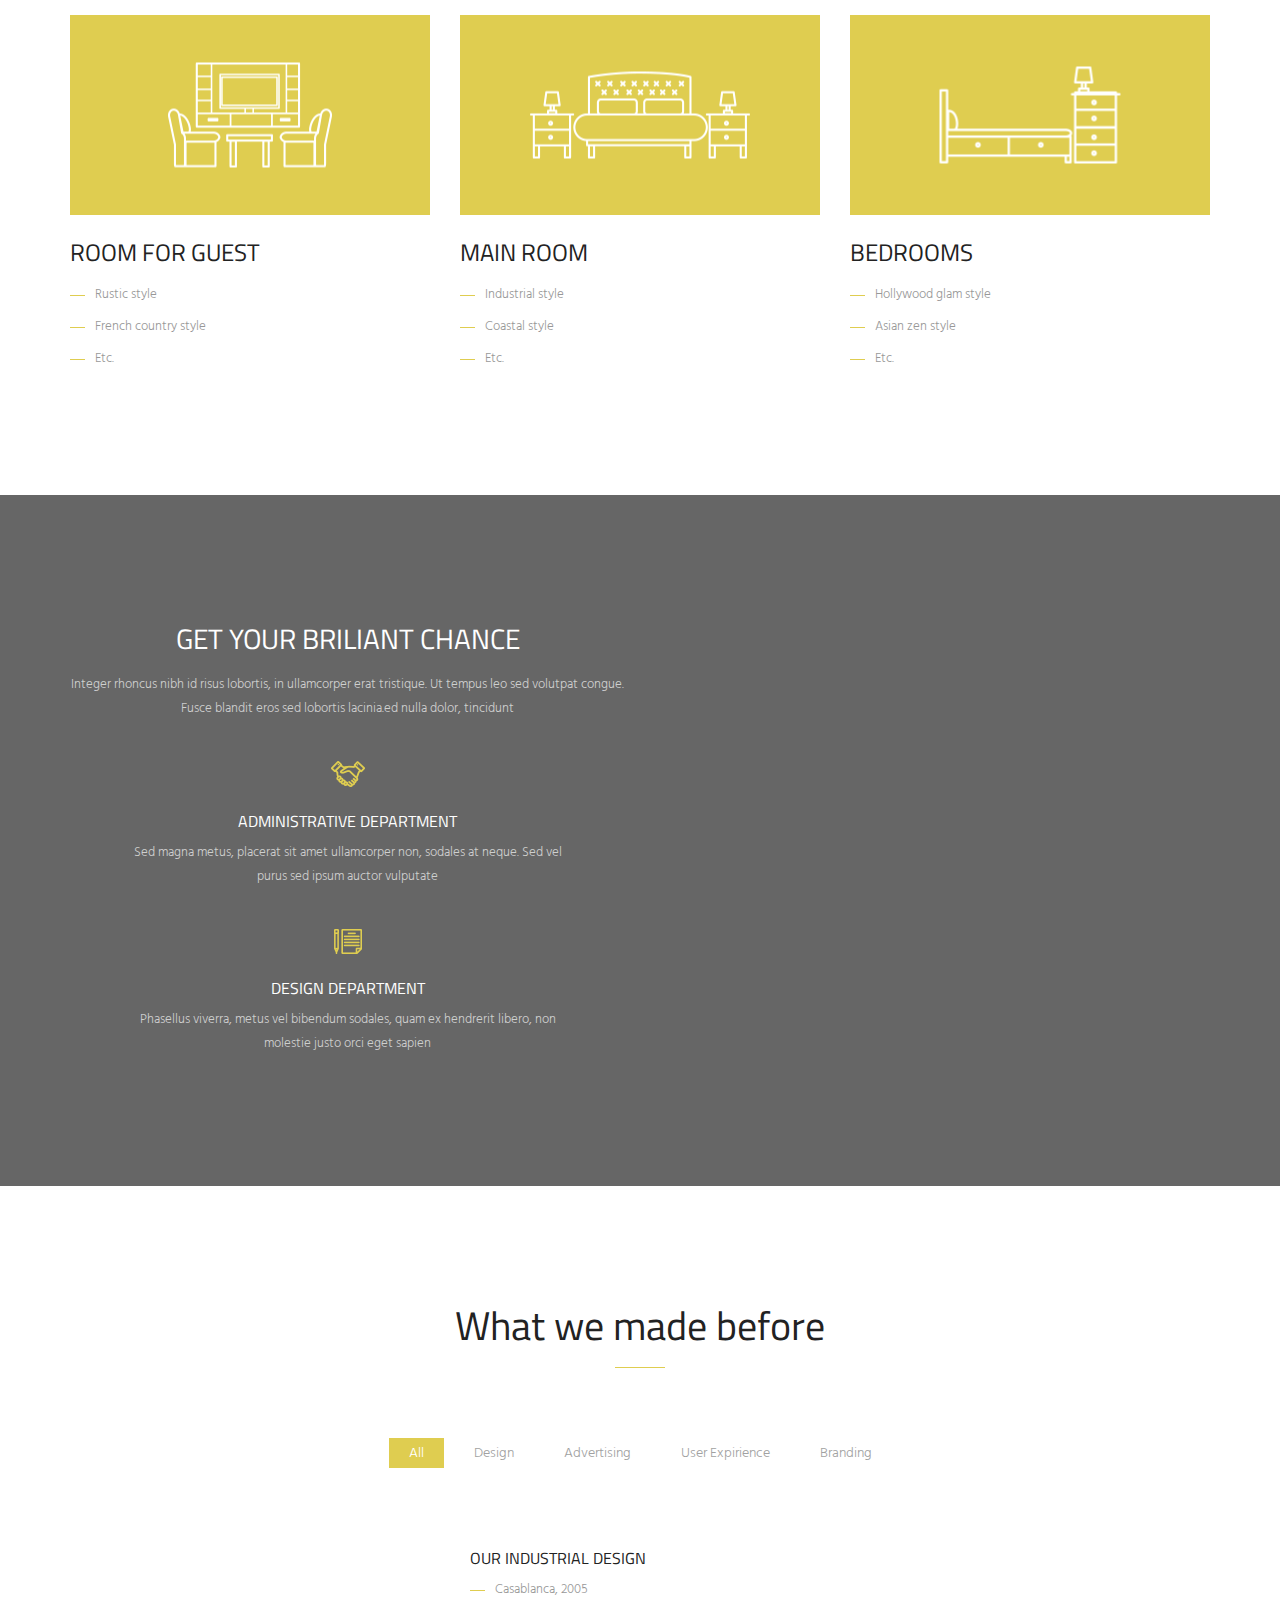
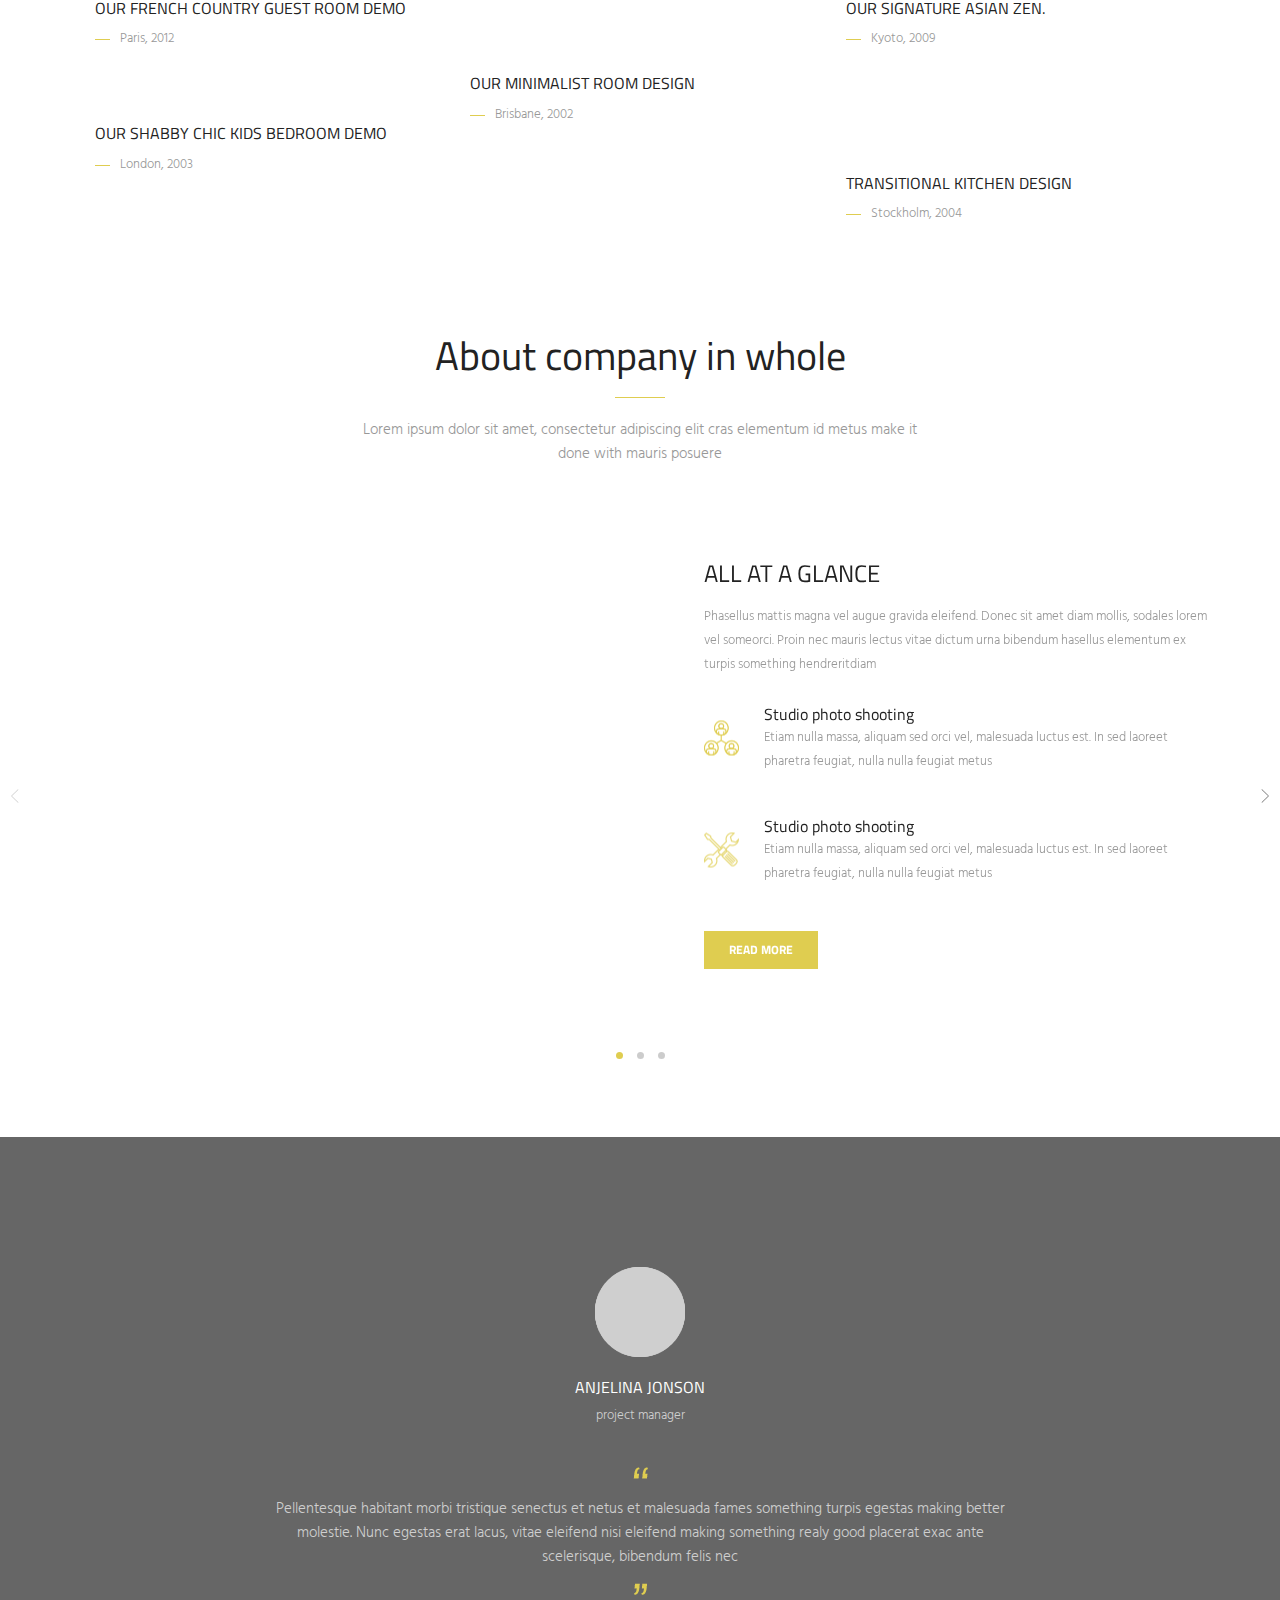
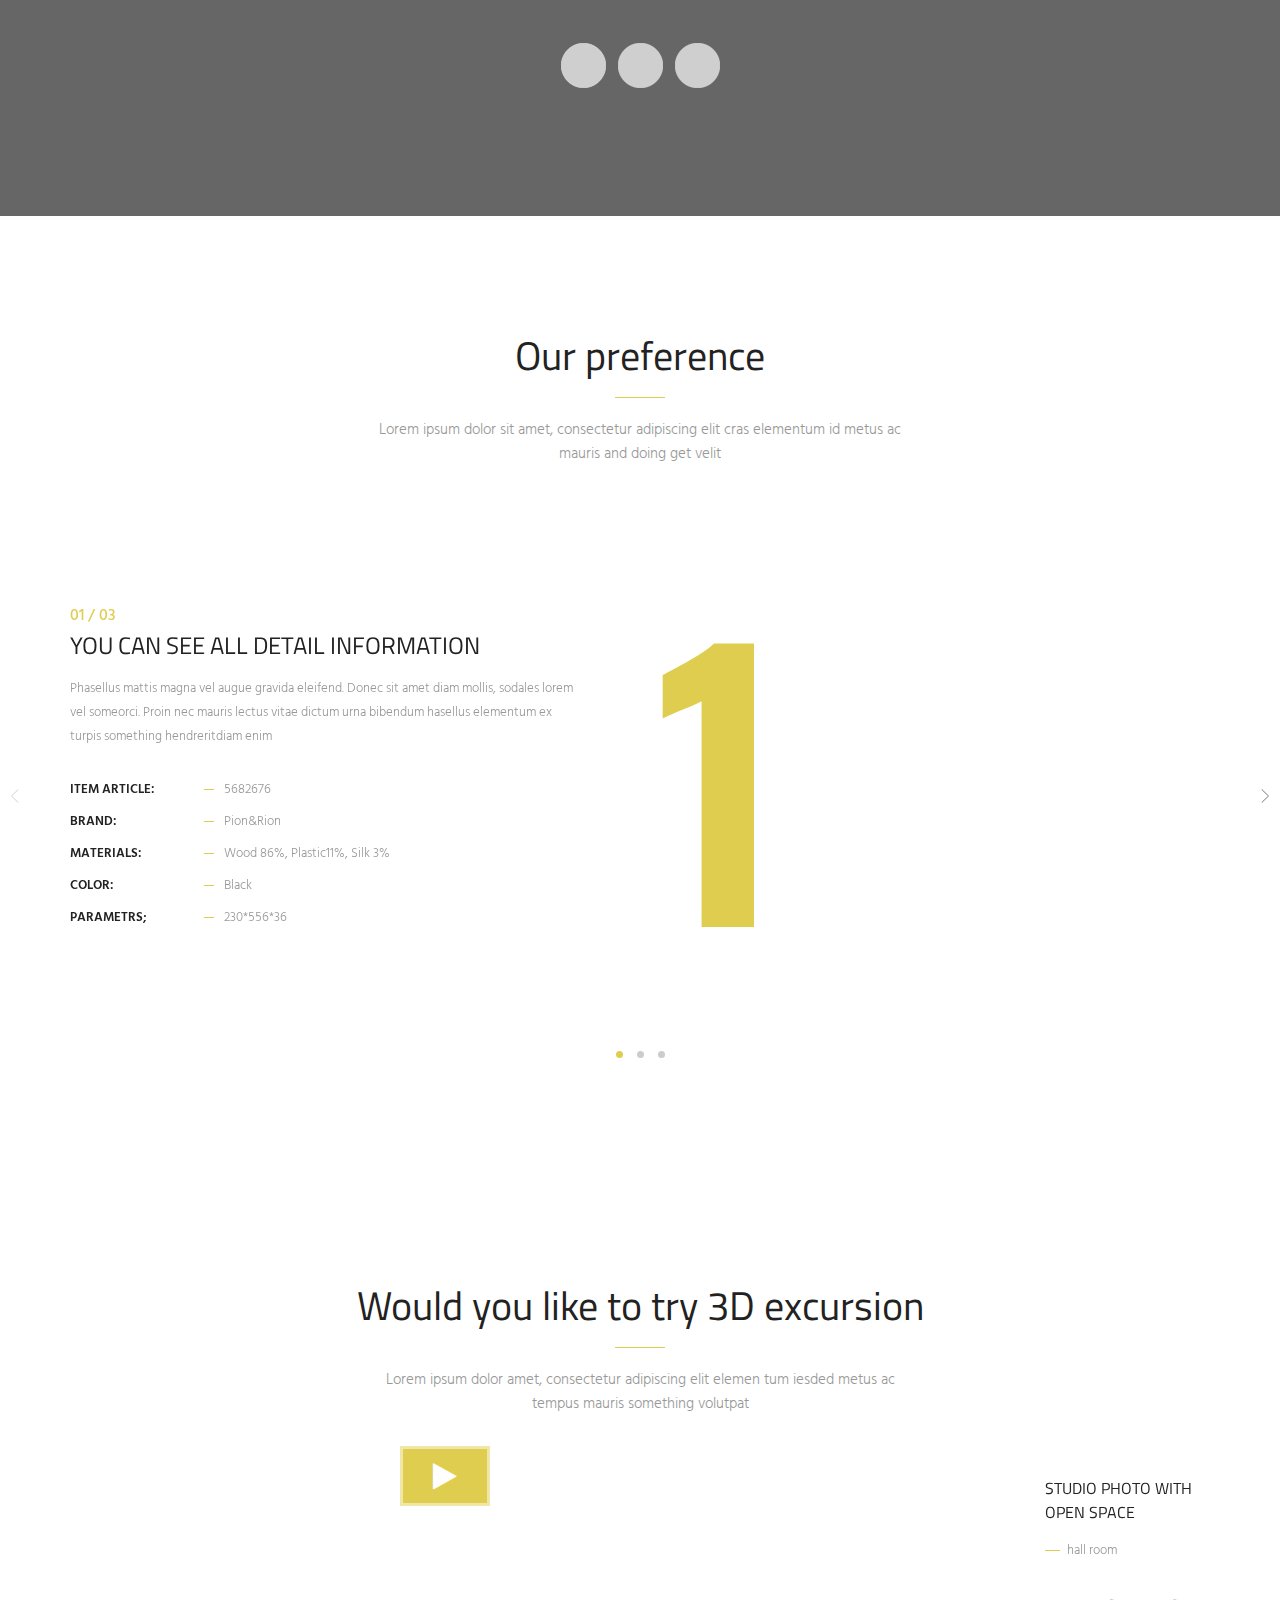
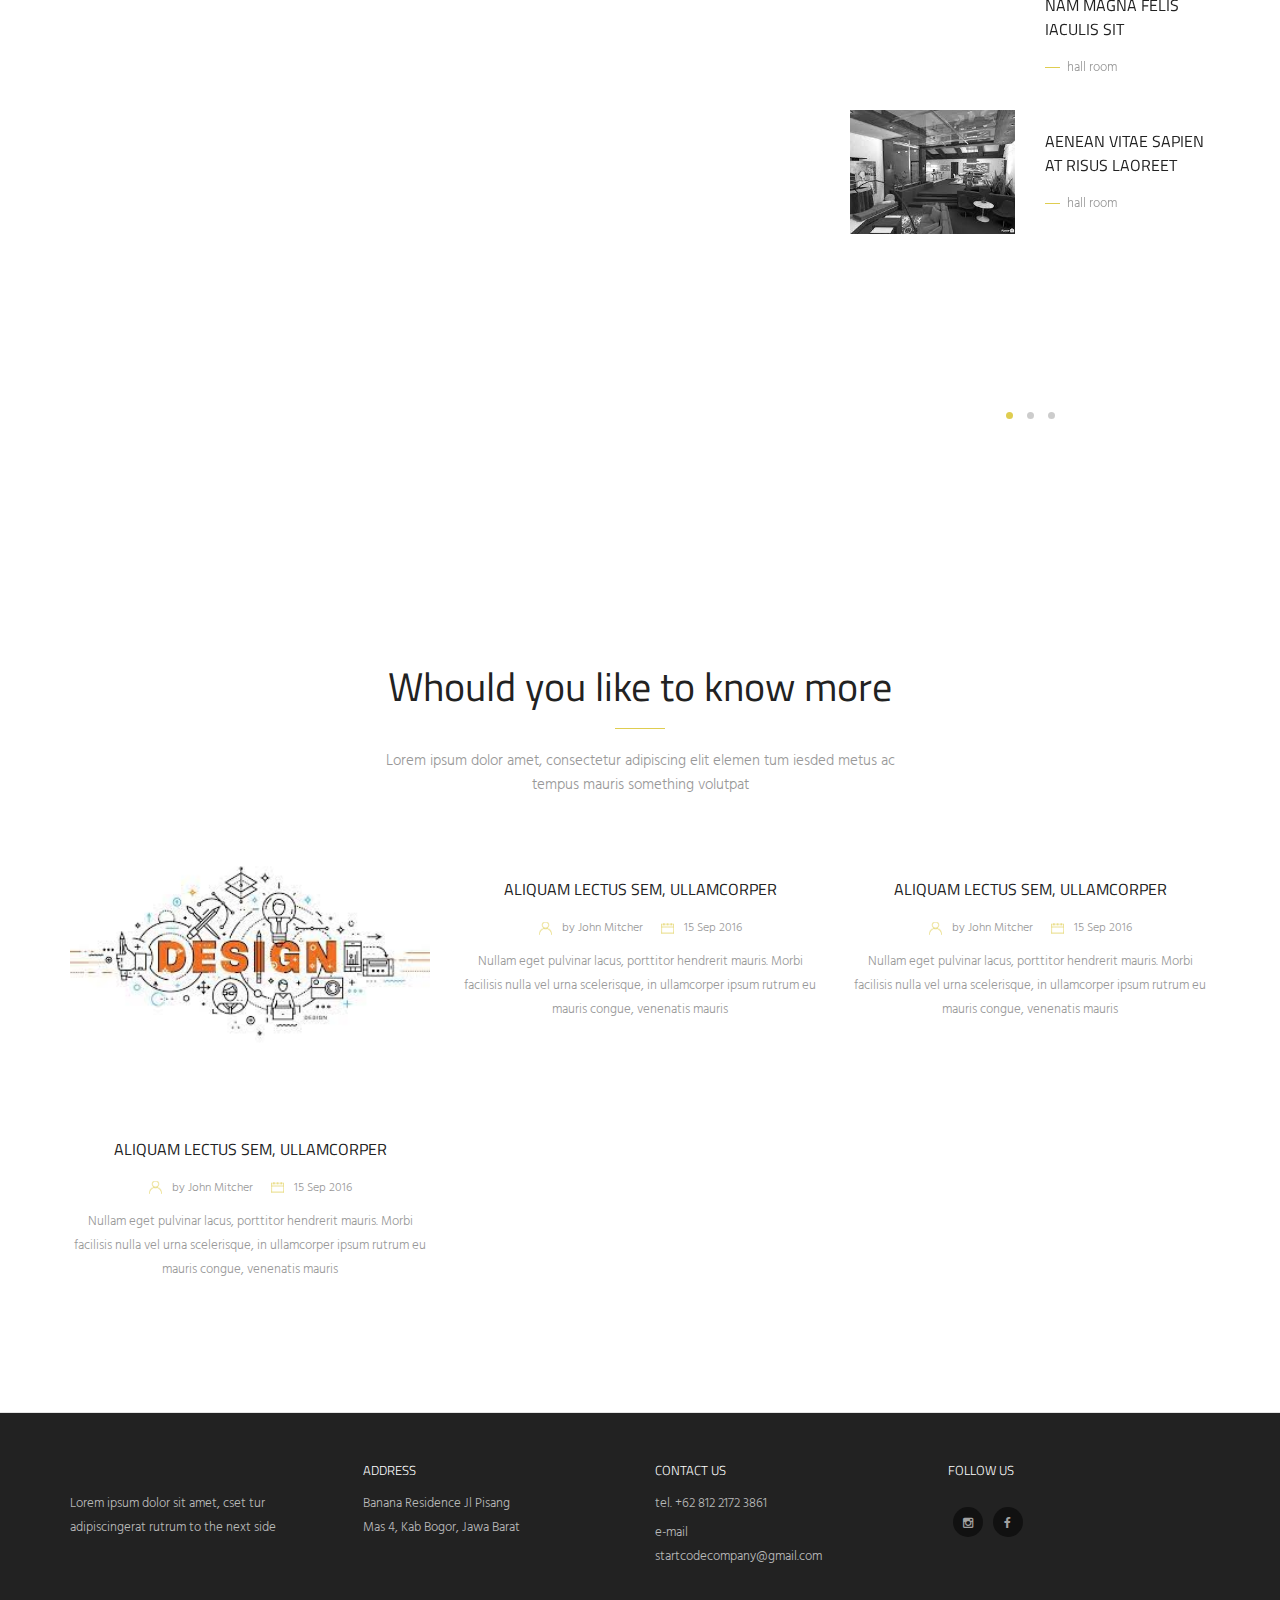
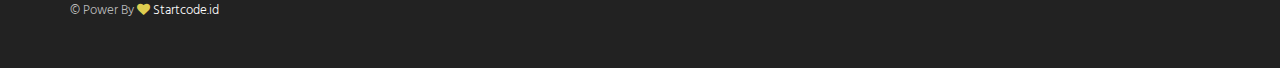
==== commit 34db0acd: "Firewall" ====
--- a/index.html
+++ b/index.html
@@ -88,44 +88,24 @@
                 </div>
                 <div class="col-md-2 col-md-offset-5">
                   <!-- login -->
-                  <div class="login-wrapper">
-                    <div class="login hover-1 open-popup" data-rel="2">Log in &#47; Sing up</div>
-                  </div>
-                  <!-- basket -->
-                  <div class="basket open-popup" data-rel="1">
-                    <div class="img-wrapper">
-                      <img src="img/shop/basket-2.png" alt="">
-                      <span>1</span>
-                    </div>
-                    <br>
-                    <p>total: <span>149.95&#36;</span>
-                    </p>
-                  </div>
+                        <!-- <div class="login-wrapper">
+                            <div class="login hover-1 open-popup" data-rel="2">Log in &#47; Sing up</div>
+                        </div>  -->
+                        <!-- basket -->
+                        <!-- <div class="basket open-popup" data-rel="1">
+                            <div class="img-wrapper">
+                                <img src="img/shop/basket-2.png" alt="">
+                                <span>1</span>
+                            </div>
+                            <br>
+                            <p>total: <span>149.95&#36;</span></p>
+                        </div> -->
                   <ul>
-                    <li class="active">
-                      <a href="index.html">Home</a>
-                    </li>
-                    <li>
-                      <a href="about.html">About us</a>
-                    </li>
-                    <li>
-                      <a href="service.html">Services</a>
-                    </li>
-                    <li class="dropdown-plus">
-                      <a href="portfolio.html">Portfolio</a>
-                      <span></span>
-                      <ul>
-                        <li>
-                          <a href="portfolio.html">Portfolio #1</a>
-                        </li>
-                        <li>
-                          <a href="portfolio_full.html">Portfolio #2</a>
-                        </li>
-                      </ul>
-                    </li>
-                    <li>
-                      <a href="contact.html">Contact us</a>
-                    </li>
+                    <li><a href="index.html">Home</a></li>
+                    <li><a href="about.html">About us</a></li>
+                    <li><a href="service.html">Services</a></li>
+                    <li><a href="portfolio.html">Portfolio</a></li>
+                    <li><a href="contact.html">Contact us</a></li>
                   </ul>
                 </div>
               </div>
@@ -1088,7 +1068,7 @@
       <div class="empty-space h45-xs h100-md"></div>
       <div class="empty-space h10-xs"></div>
       <!-- team -->
-      <div class="container">
+      <!-- <div class="container">
         <div class="row text-center">
           <div class="col-xs-12">
             <h2 class="h2">Designers team</h2>
@@ -1136,7 +1116,7 @@
             <div class="clear"></div>
           </div>
         </div>
-      </div>
+      </div> -->
       <!-- team -->
       <div class="empty-space h45-xs h100-md"></div>
       <div class="empty-space h10-xs"></div>
@@ -1298,7 +1278,7 @@
       <div class="empty-space h45-xs h100-md"></div>
       <div class="empty-space h20-xs"></div>
       <!-- design-items -->
-      <div class="container-fluid nopadding block">
+      <!-- <div class="container-fluid nopadding block">
         <div class="clip">
           <div class="bg fix" style="background-image: url(img/img-11.jpg);">
             <div class="bg-layer-6"></div>
@@ -1439,7 +1419,7 @@
         </div>
         <div class="empty-space h40-xs h100-md"></div>
         <div class="empty-space h20-xs"></div>
-      </div>
+      </div> -->
       <!-- design-items -->
       <div class="clear"></div>
       <div class="empty-space h40-xs h100-md"></div>
